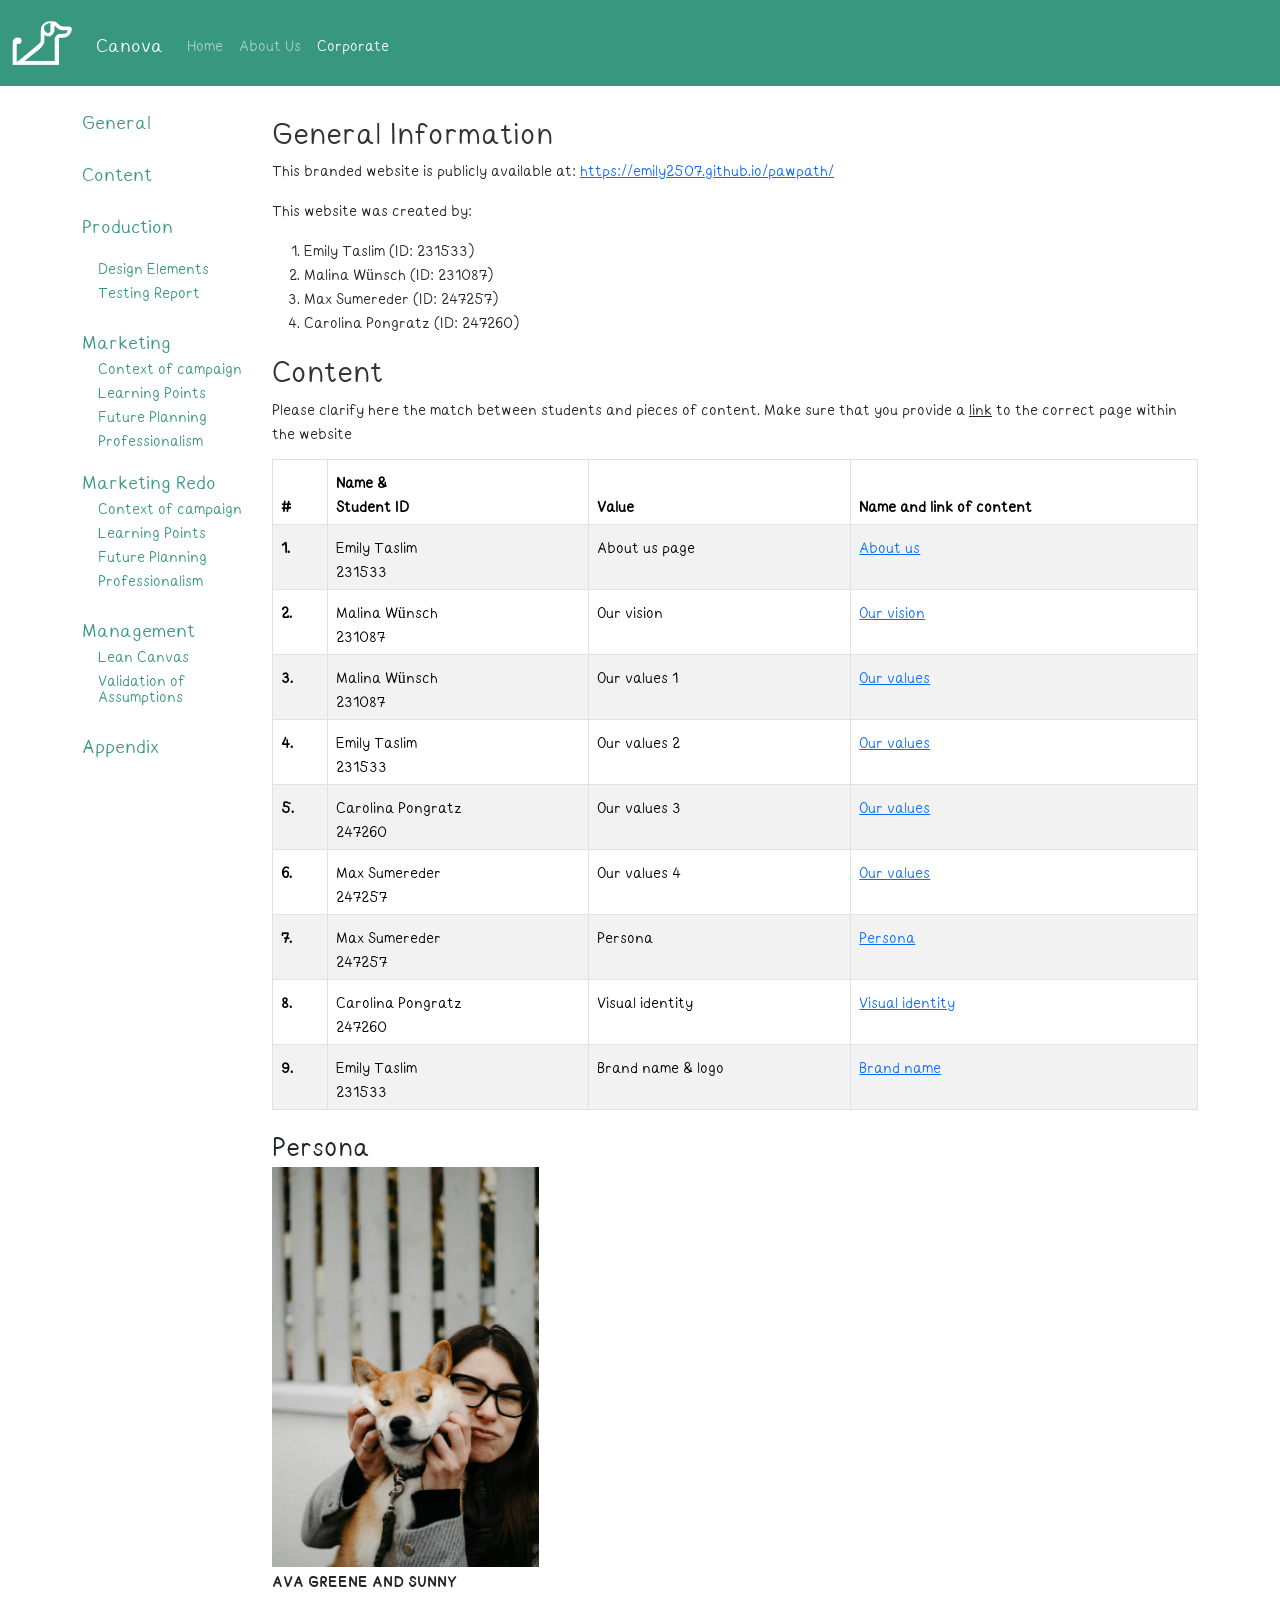
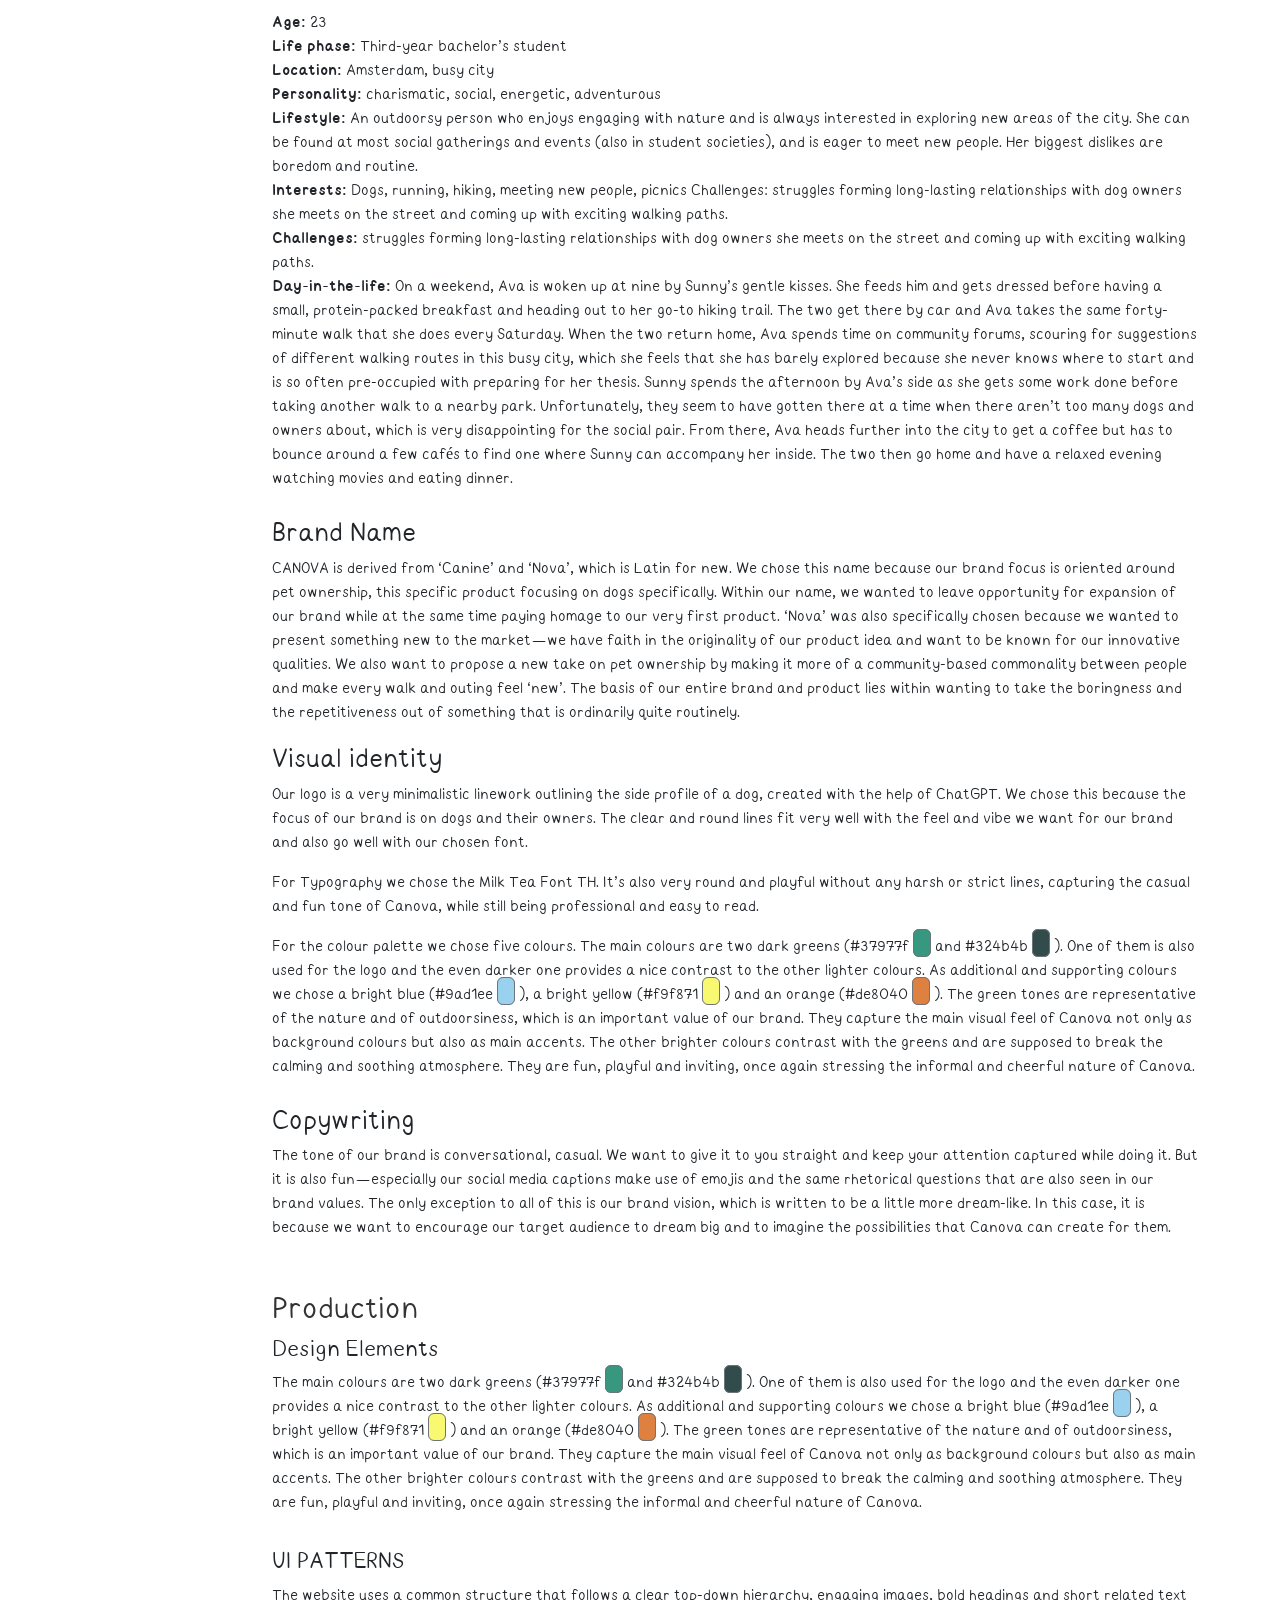
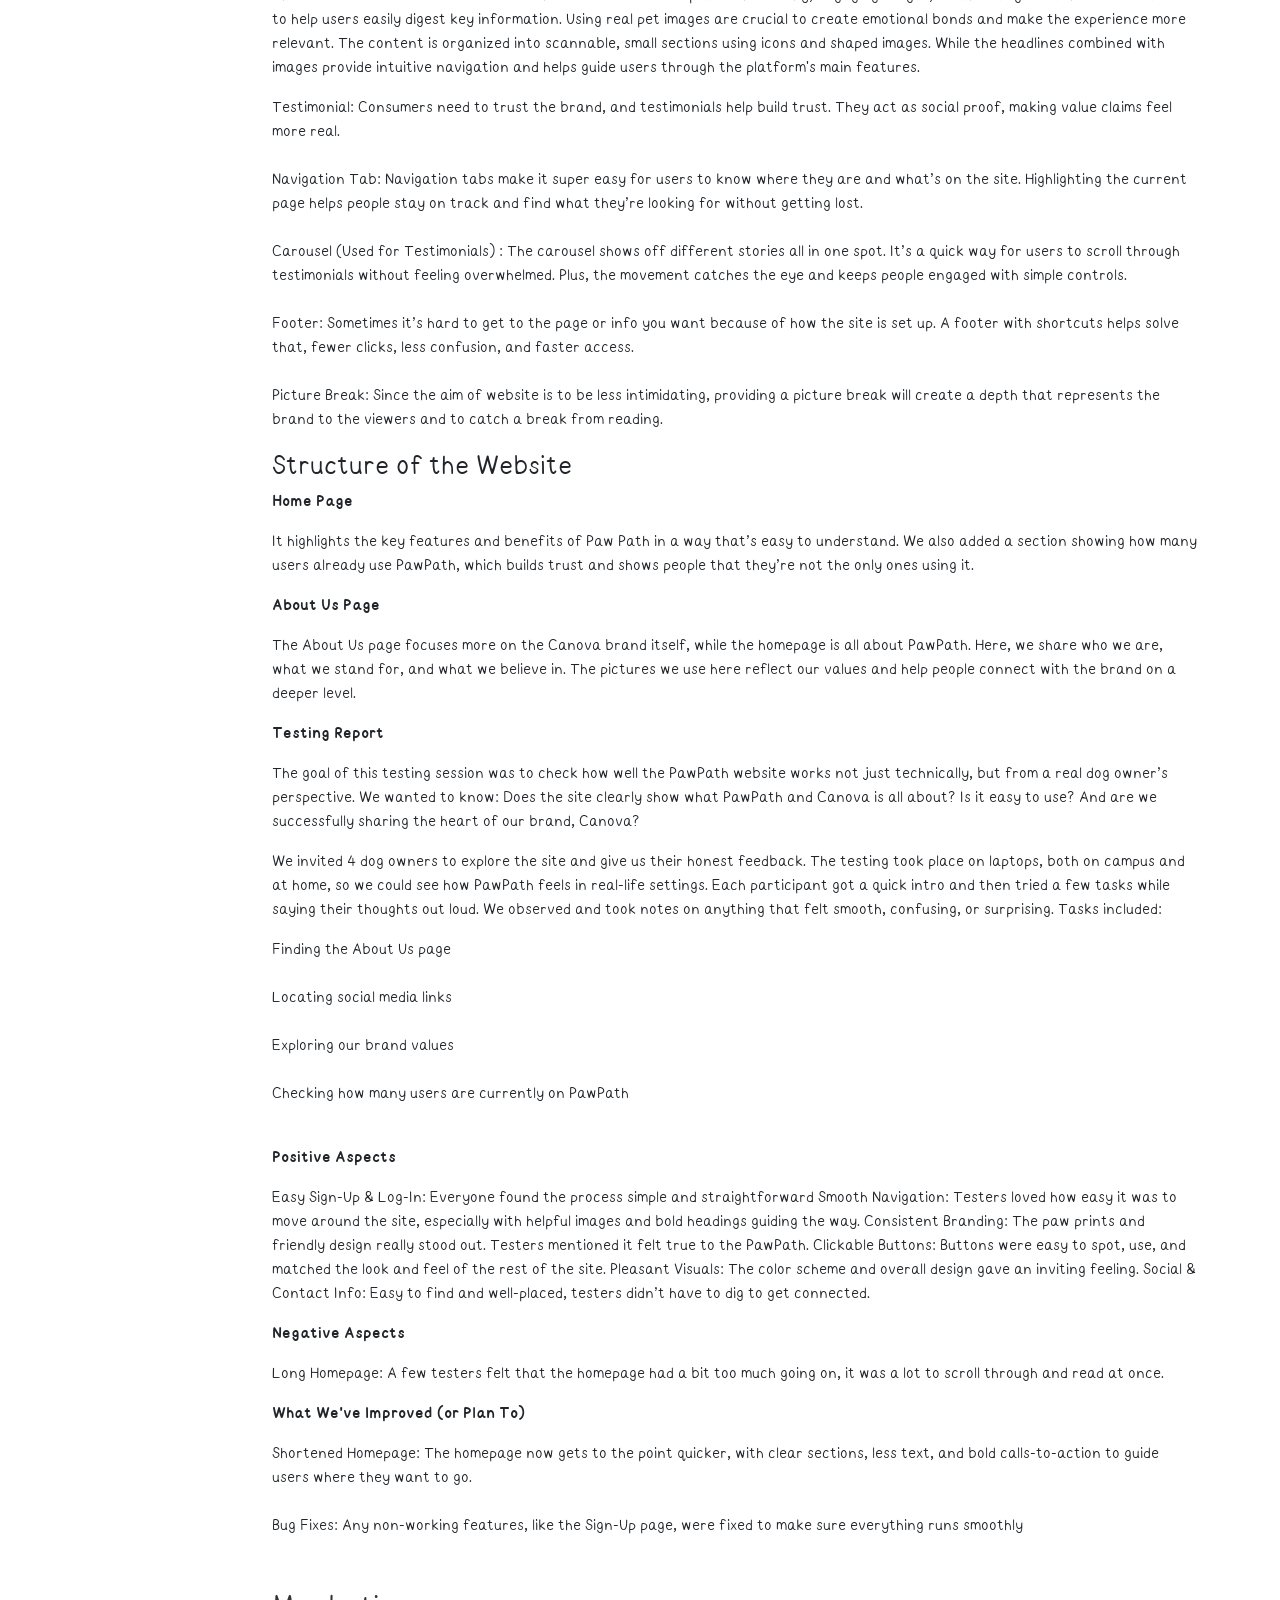
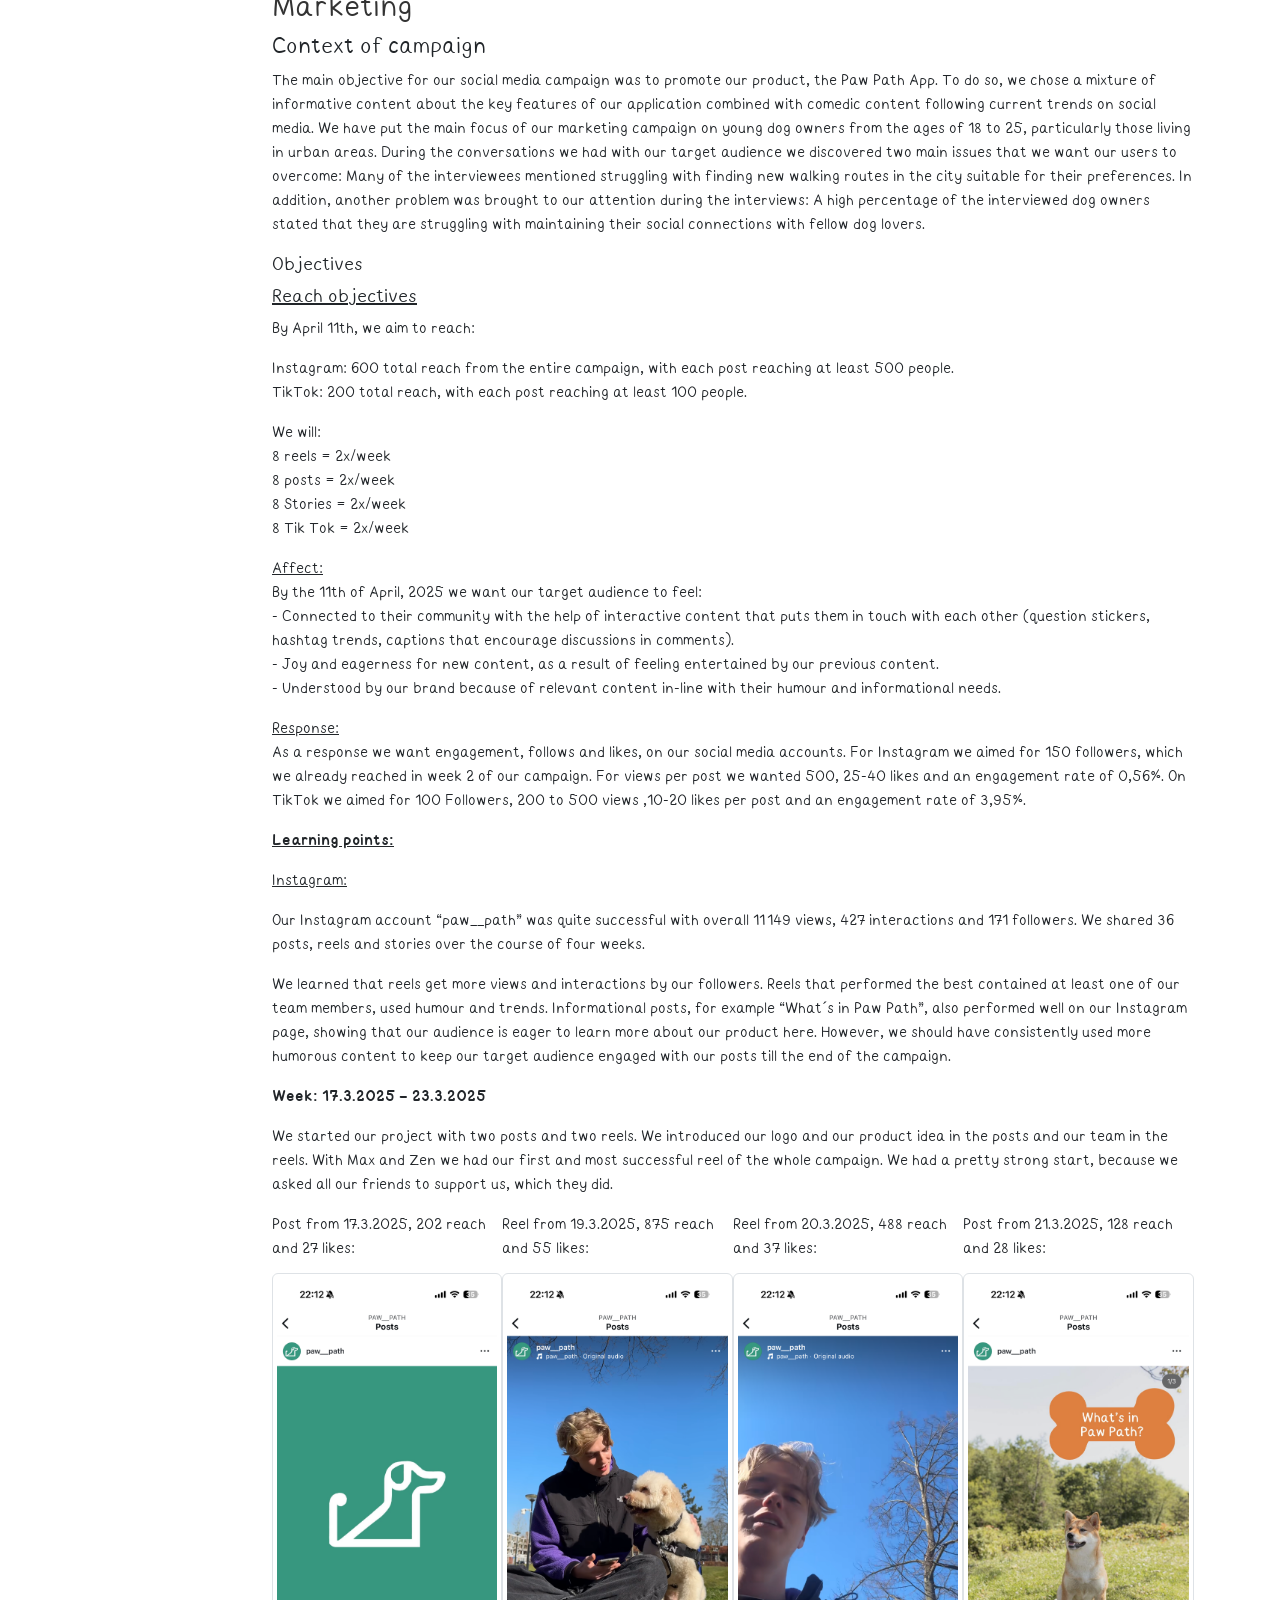
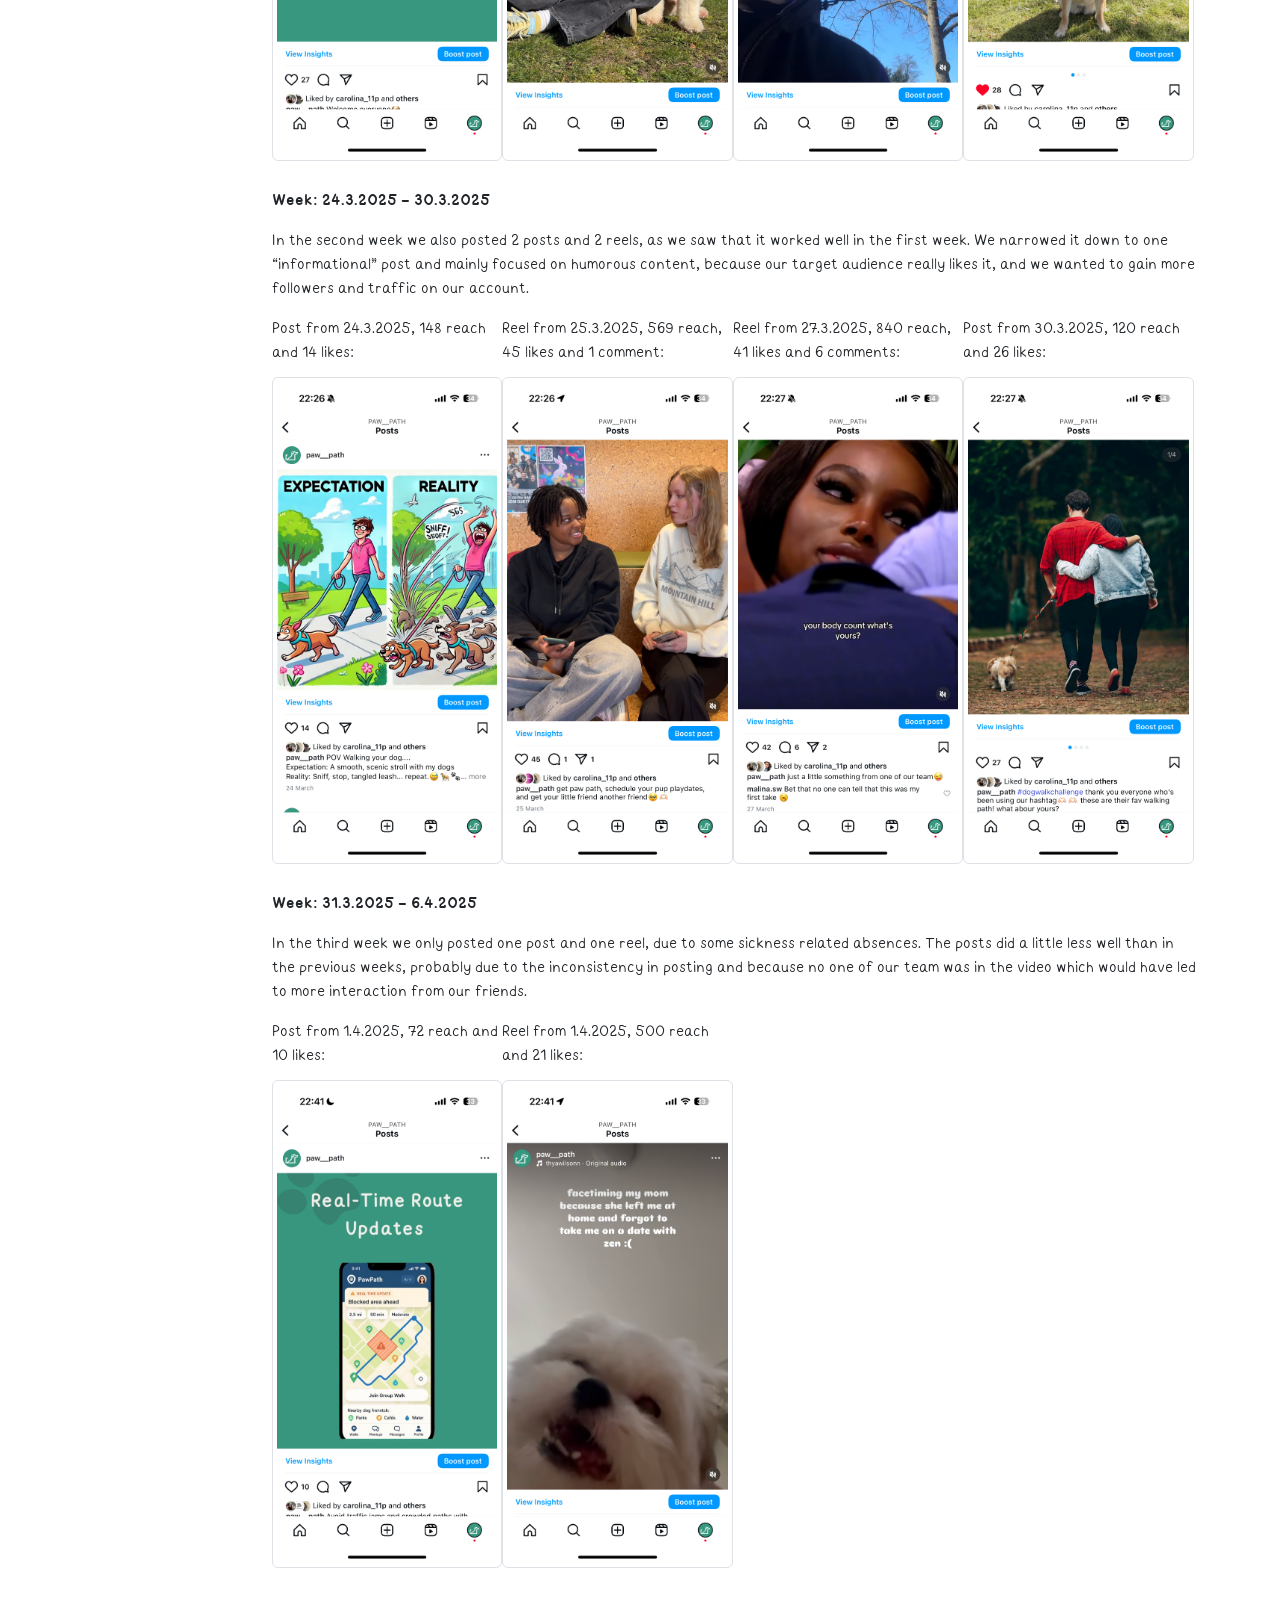
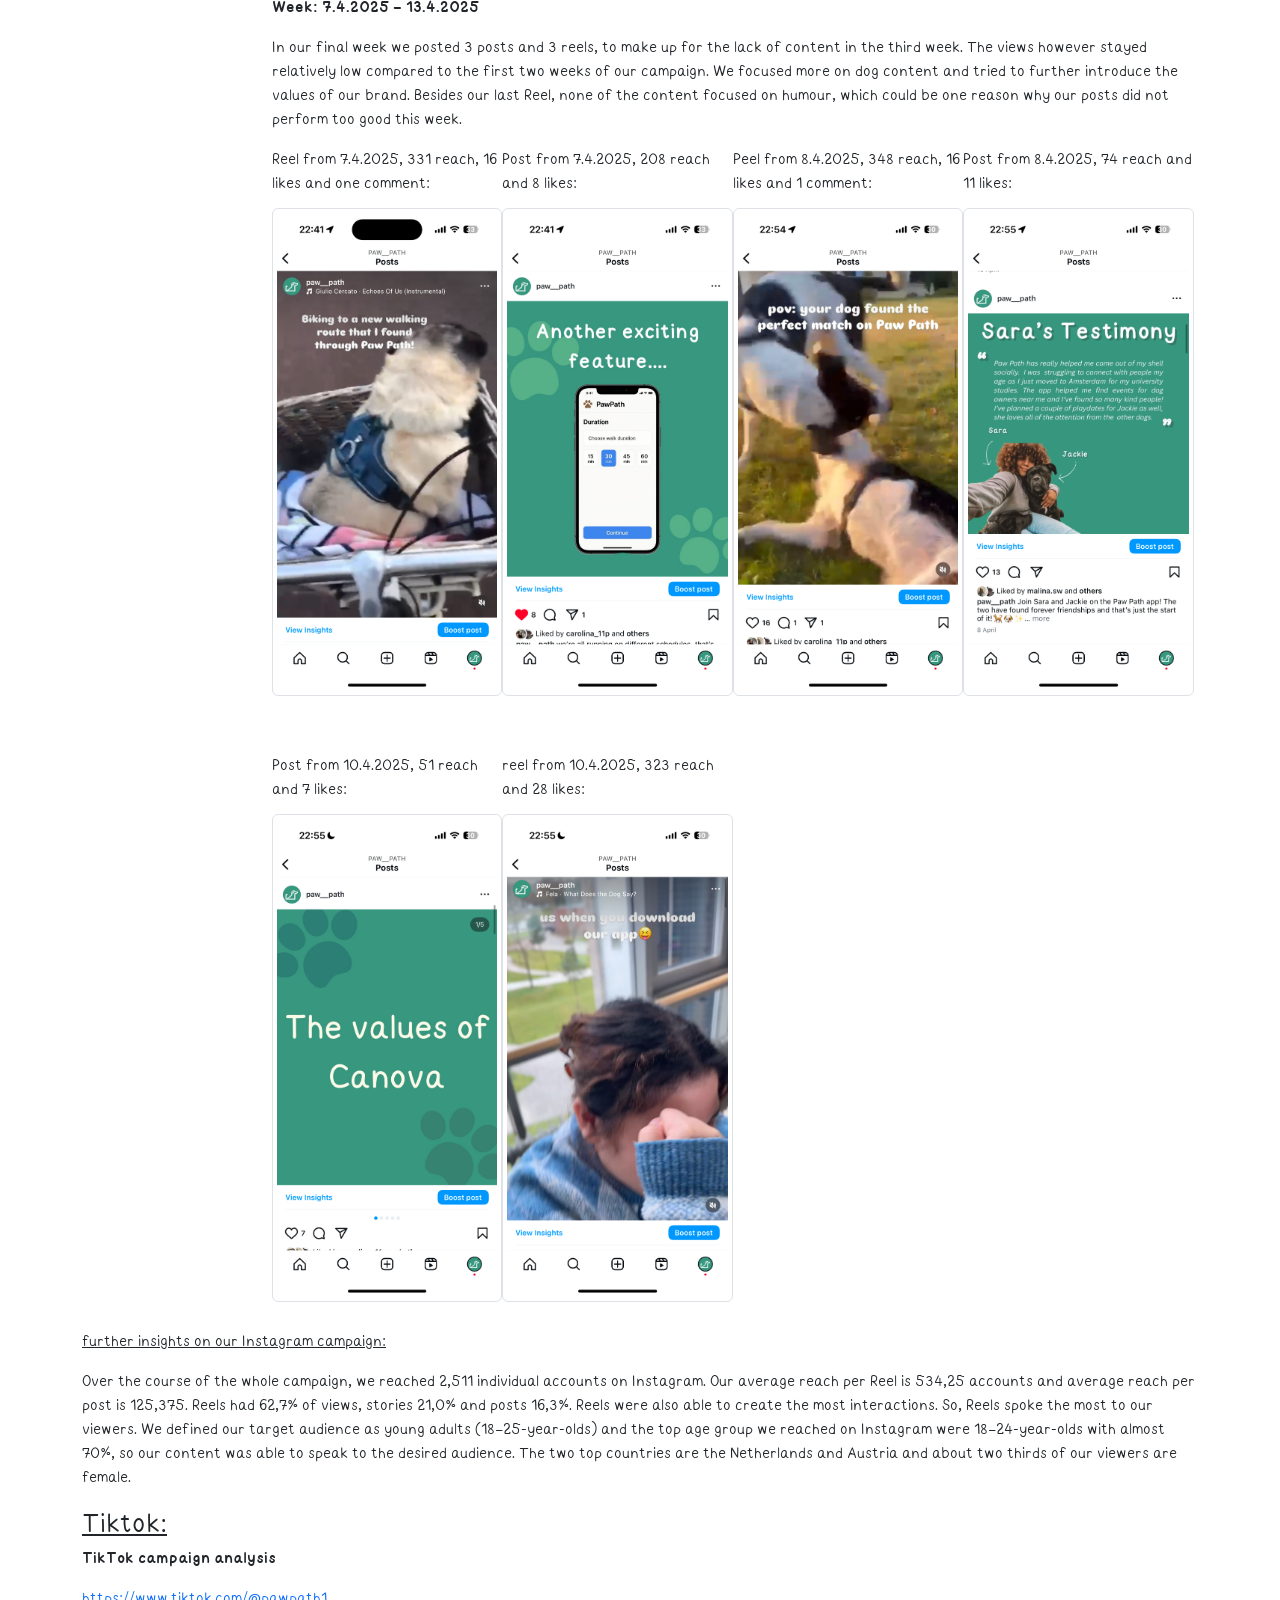
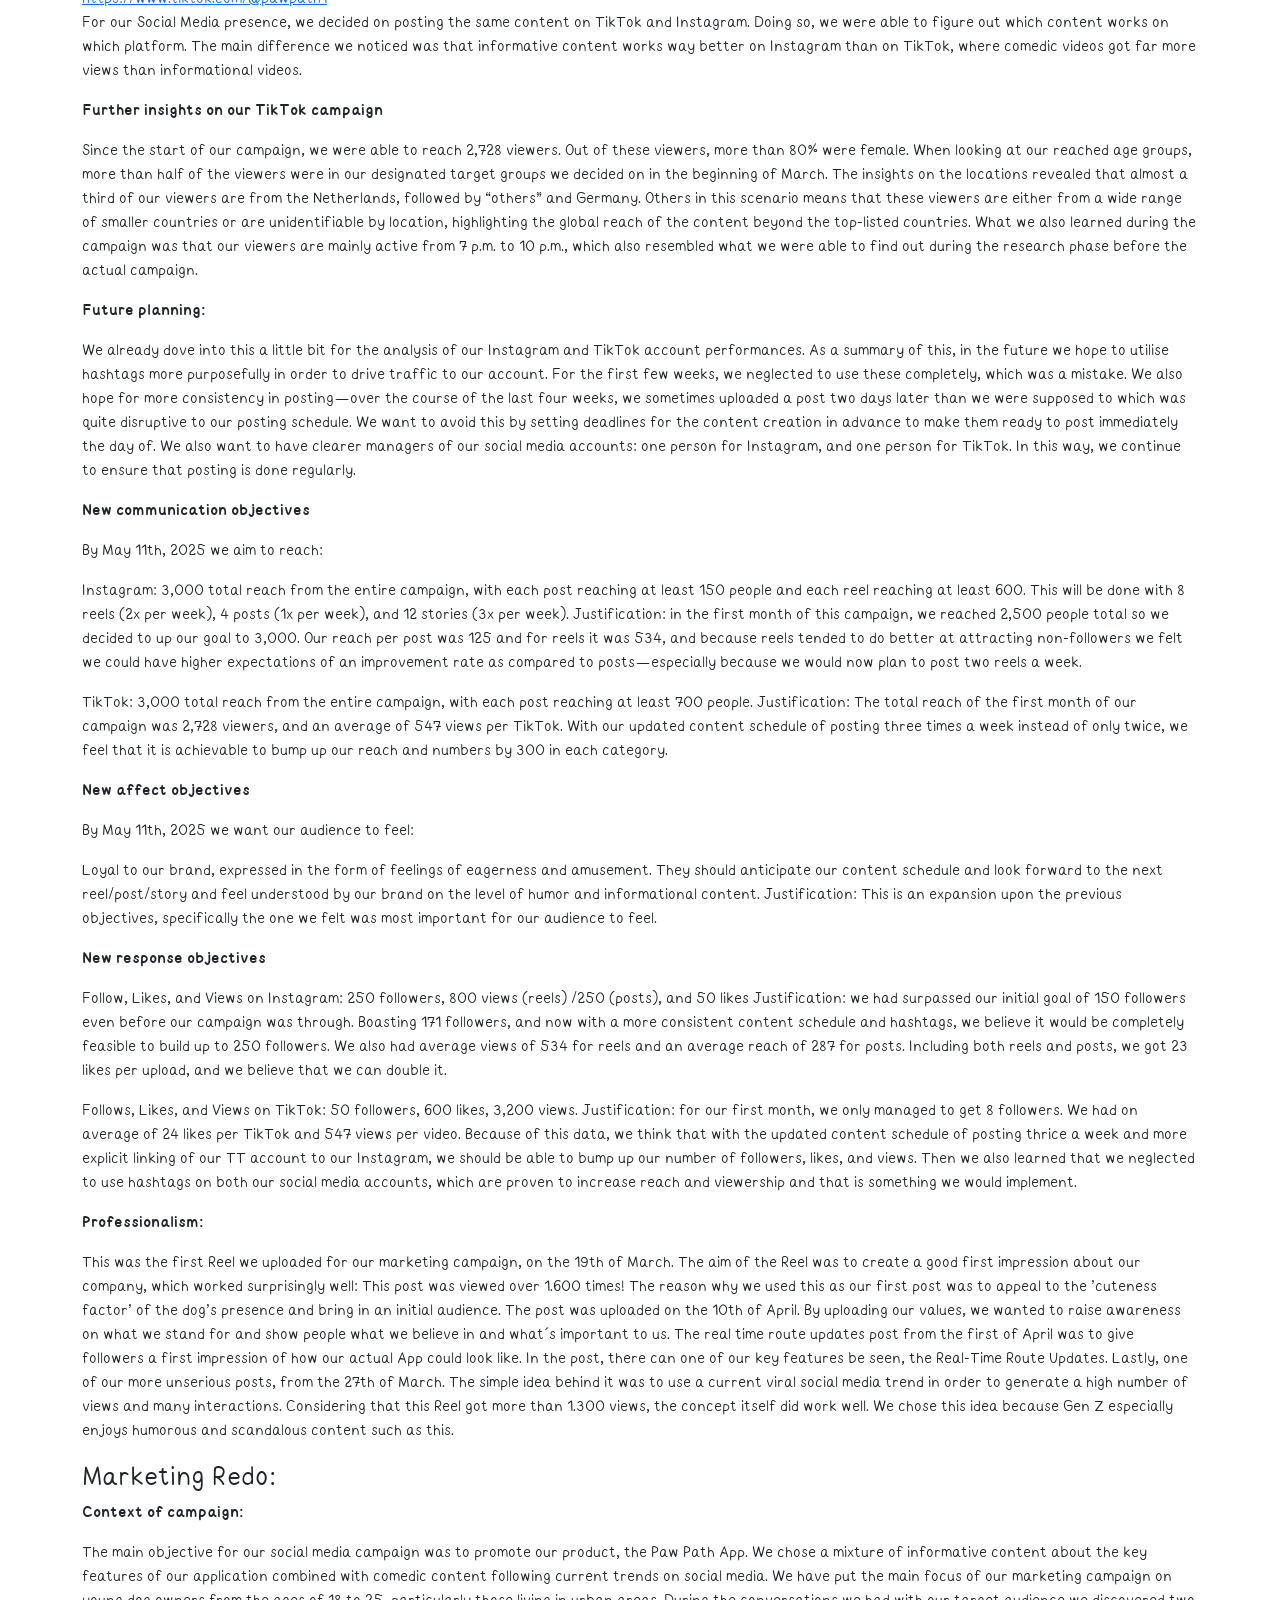
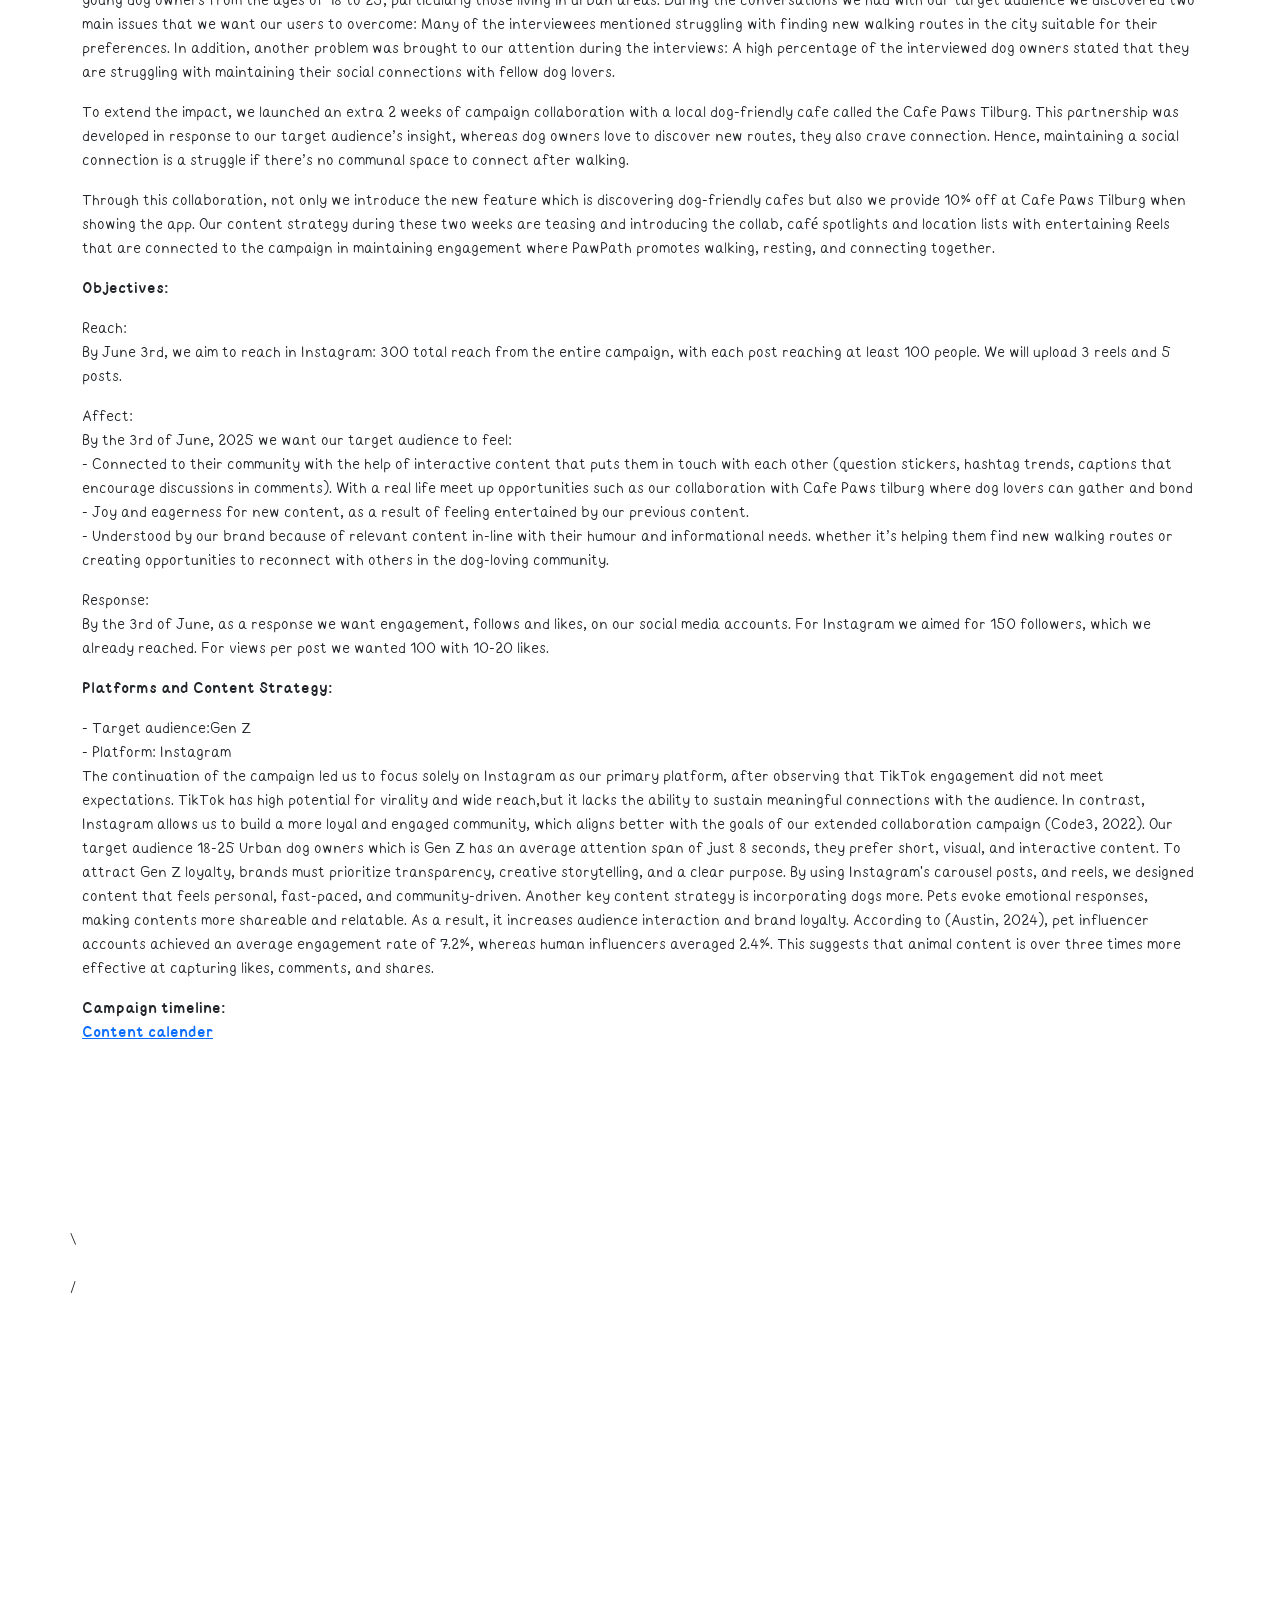
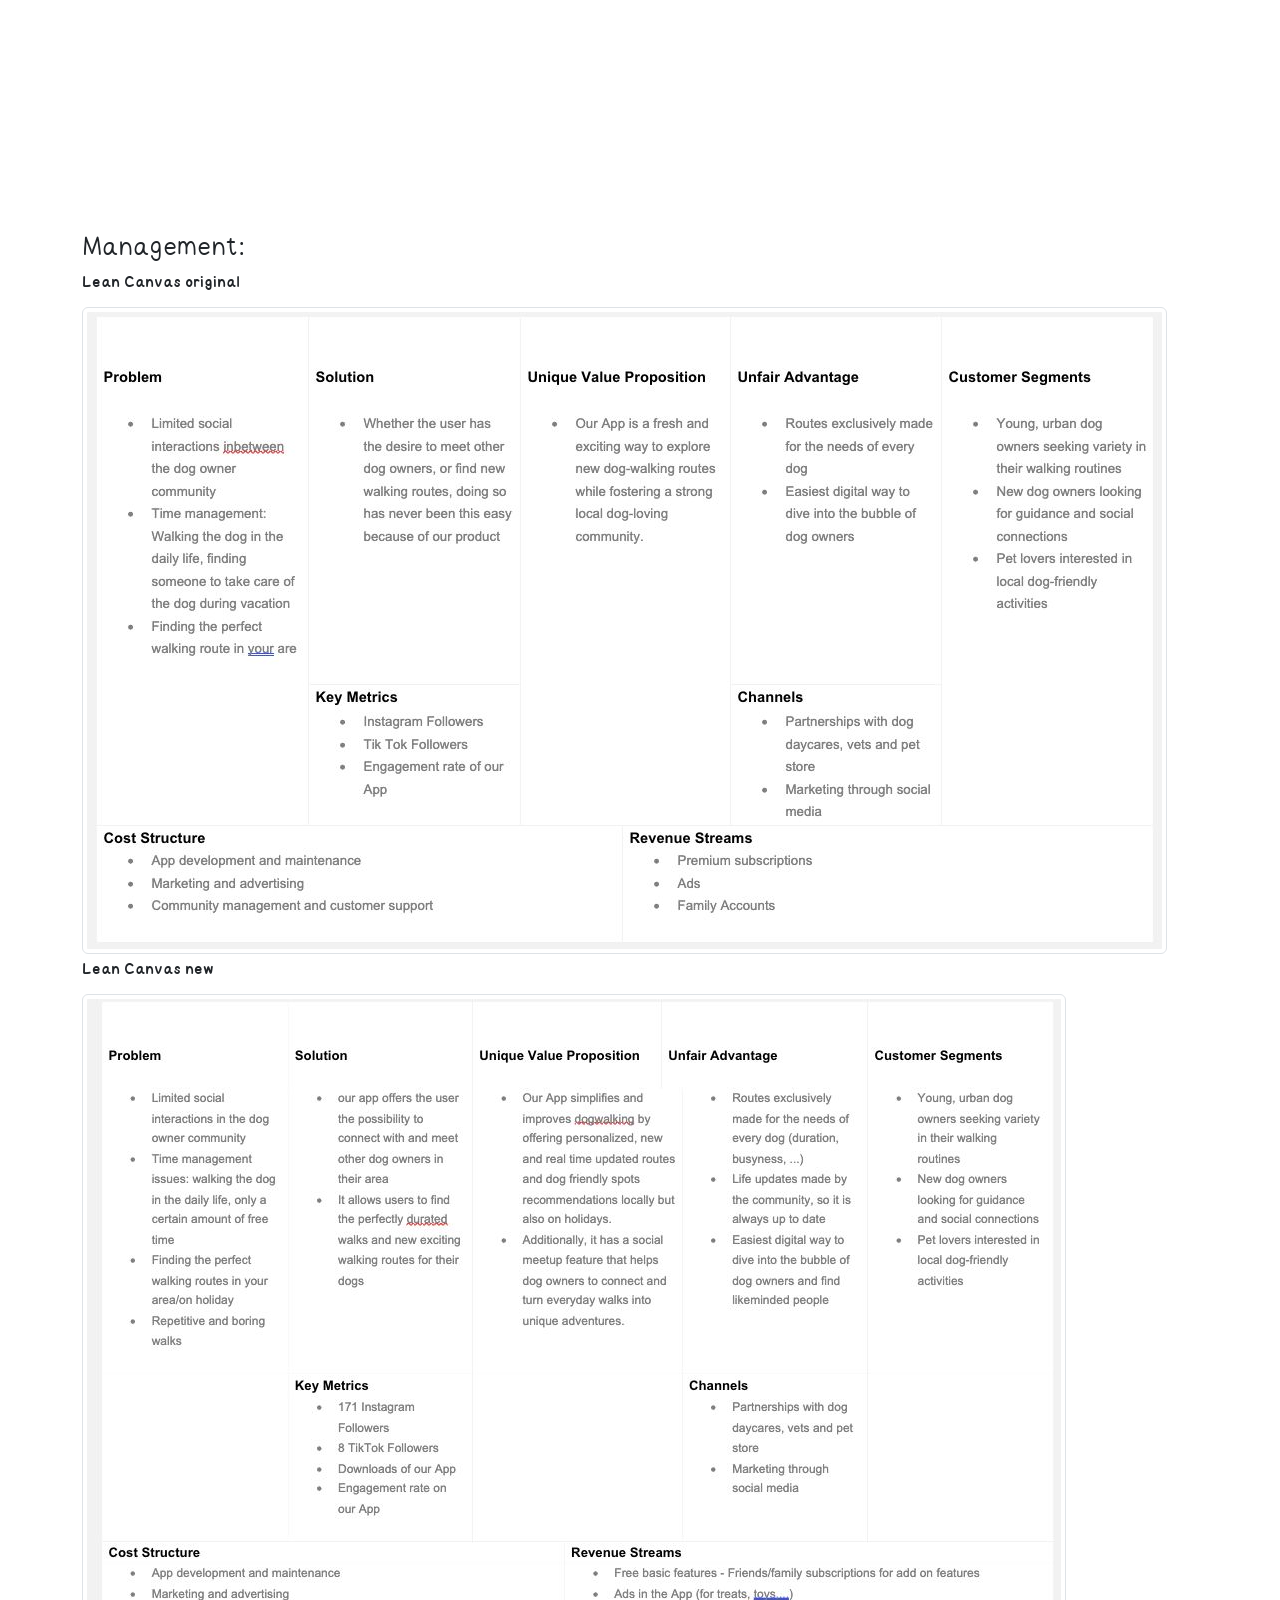
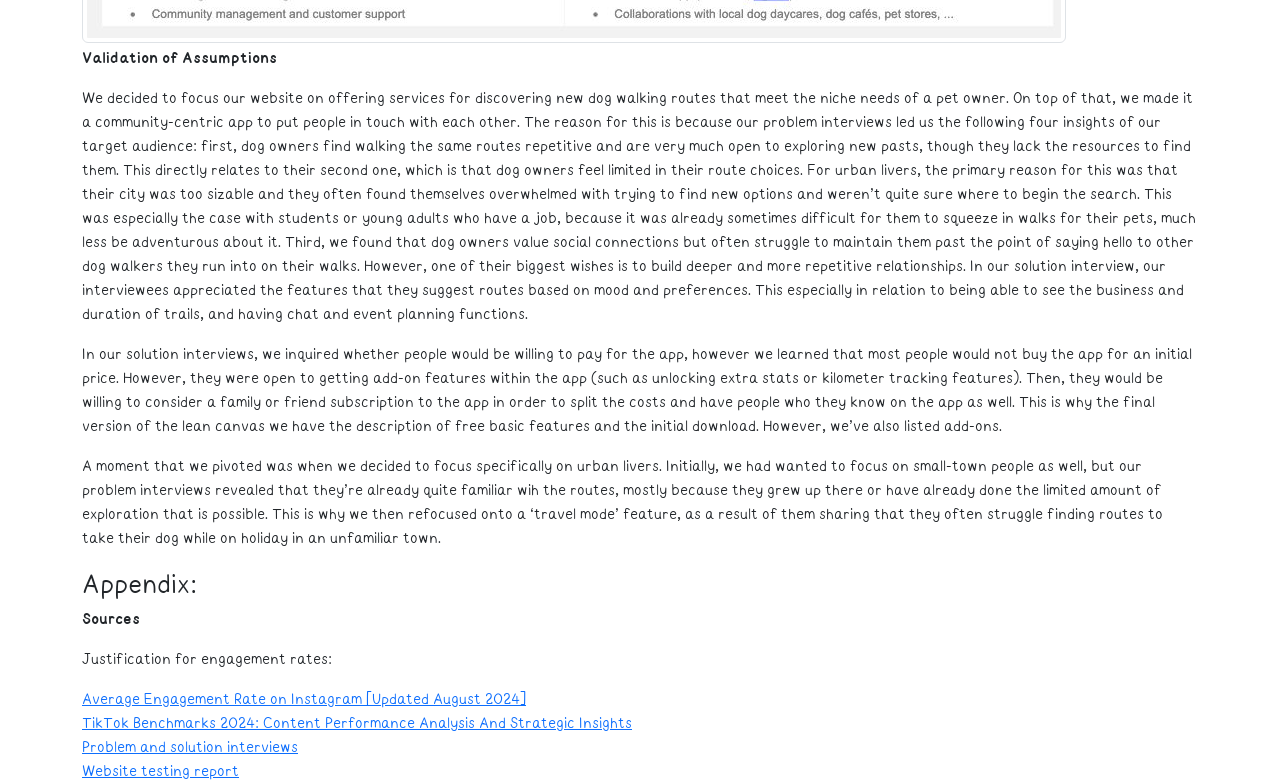
==== corporate.html @ 1261a879 "Redo Changes" ====
<!doctype html>
<html lang="en">
  <head>
    <meta charset="utf-8">
    <meta name="viewport" content="width=device-width, initial-scale=1">
    <title>PawPath</title>
    <link href="https://cdn.jsdelivr.net/npm/bootstrap@5.3.5/dist/css/bootstrap.min.css" rel="stylesheet" integrity="sha384-SgOJa3DmI69IUzQ2PVdRZhwQ+dy64/BUtbMJw1MZ8t5HZApcHrRKUc4W0kG879m7" crossorigin="anonymous">
    <script src="https://cdn.jsdelivr.net/npm/bootstrap@5.3.5/dist/js/bootstrap.bundle.min.js" integrity="sha384-k6d4wzSIapyDyv1kpU366/PK5hCdSbCRGRCMv+eplOQJWyd1fbcAu9OCUj5zNLiq" crossorigin="anonymous"></script>
    <script src="https://code.jquery.com/jquery-3.7.1.js" integrity="sha256-eKhayi8LEQwp4NKxN+CfCh+3qOVUtJn3QNZ0TciWLP4=" crossorigin="anonymous"></script>
    <script src="counter.js" defer></script> <!-- add the javascript after html has loaded -->
    <link rel="stylesheet" href="css/styles.css">
  </head>

  <body>

<!--Nav Bar-->
<nav class="navbar navbar-dark navbar-expand-lg navbar-custom">
  <div class="container-fluid">
    <a class="navbar-brand" href="index.html">
      <img src="images/logo.png" alt="Logo" width="60" height="60" class="d-inline-block align-top me-2">
    </a>
    <a class="navbar-brand headings">Canova</a>
    <button class="navbar-toggler" type="button" data-bs-toggle="collapse" data-bs-target="#navbarNav" aria-controls="navbarNav" aria-expanded="false" aria-label="Toggle navigation">
      <span class="navbar-toggler-icon"></span>
    </button>
    <div class="collapse navbar-collapse" id="navbarNav">
      <ul class="navbar-nav">
        <li class="nav-item">
          <a class="nav-link" aria-current="page" href="index.html">Home</a>
        </li>
        <li class="nav-item">
          <a class="nav-link" href="about.html">About Us</a>
        </li>
        <li class="nav-item">
          <a class="nav-link active" href="#general">Corporate</a>
        </li>
      </ul>
    </div>
  </div>
</nav>
<!--End Nav Bar-->

    <main class="container-fluid container-xl">
      <div class="row">

        <!-- Sidbar -->
        <div class="col-sm-4 col-md-3 col-lg-2 py-4" style="color: #37977f;">
          <nav id="navbar-corporate" class="nav sticky-sm-top flex-row flex-sm-column lh-1 justify-content-sm-between">
            <a class="nav-link p-0 mb-sm-3 fs-5 me-2 me-sm-0 text-decoration-none" href="#general">General</a><br>
            <a class="nav-link p-0 mb-sm-3 fs-5 me-2 me-sm-0 text-decoration-none" href="#content">Content</a><br>
            <a class="nav-link p-0 mb-sm-2 fs-5 me-2 me-sm-0 text-decoration-none" href="#production">Production</a> <br> 
            <nav class="nav d-none d-sm-flex flex-column mb-2">
              <a class="nav-link ms-3 p-0 mb-2" href="#production-1">Design Elements</a>
              <a class="nav-link ms-3 p-0 mb-2" href="#production-3">Testing Report</a>
              <br>
            </nav>
            <a class="nav-link p-0 mb-sm-2 fs-5 me-2 me-sm-0 text-decoration-none" href="#marketing">Marketing</a>
            <nav class="nav d-none d-sm-flex flex-column mb-2">
              <a class="nav-link ms-3 p-0 mb-2" href="#marketing-1">Context of campaign</a>
              <a class="nav-link ms-3 p-0 mb-2" href="#marketing-2">Learning Points</a>
              <a class="nav-link ms-3 p-0 mb-2" href="#marketing-3">Future Planning</a>
              <a class="nav-link ms-3 p-0 mb-2" href="#marketing-4">Professionalism</a>
              <br>

              <a class="nav-link p-0 mb-sm-2 fs-5 me-2 me-sm-0 text-decoration-none" href="#marketingredo">Marketing Redo</a>
              <nav class="nav d-none d-sm-flex flex-column mb-2">
                <a class="nav-link ms-3 p-0 mb-2" href="#marketing-1.2">Context of campaign</a>
                <a class="nav-link ms-3 p-0 mb-2" href="#marketing-2.2">Learning Points</a>
                <a class="nav-link ms-3 p-0 mb-2" href="#marketing-3.2">Future Planning</a>
                <a class="nav-link ms-3 p-0 mb-2" href="#marketing-4.2">Professionalism</a>

                <br>
            </nav>
            <a class="nav-link p-0 mb-sm-2 fs-5 me-2 me-sm-0 text-decoration-none" href="#management">Management</a>
            <nav class="nav d-none d-sm-flex flex-column mb-2">
              <a class="nav-link ms-3 p-0 mb-2" href="#management-1">Lean Canvas</a>
              <a class="nav-link ms-3 p-0 mb-2" href="#management-2">Validation of Assumptions</a>
              <br>
            </nav>
            <a class="nav-link p-0 mb-sm-2 fs-5 me-2 me-sm-0 text-decoration-none" href="#appendix">Appendix</a>
            <br>
          </nav>    
        </div>
        <!-- End of Sidbar -->


        <!-- Start General -->
        <div class="col-sm-8 col-md-9 col-lg-10 py-sm-4">

          <h2 id="general">General Information</h2>
          <p>
            This branded website is publicly available at:
            <a href="https://emily2507.github.io/pawpath/">https://emily2507.github.io/pawpath/</a>
            
          </p>
    
          <p>
            This website was created by:
          </p>
          <ol>
            <li>Emily Taslim (ID: 231533)</li>
            <li>Malina Wünsch (ID: 231087)</li>
            <li>Max Sumereder (ID: 247257)</li>
            <li>Carolina Pongratz (ID: 247260)</li>
          </ol>
          <!-- End General -->

          <!-- Start Content -->

          <h2 id="content">Content</h2>
          <p>Please clarify here the match between students and pieces of content. Make sure that you provide a <u>link</u> to the correct page within the website</p>
          <table class="table table-bordered table-striped">
            <thead>
              <tr class="bg-white">
                <th scope="col">#</th>
                <th scope="col">Name & <br> Student ID</th>
                <th scope="col">Value</th>
                <th scope="col">Name and link of content</th>
              </tr>
            </thead>
            <tbody>
              <tr>
                <th scope="row">1.</th>
                <td>Emily Taslim <br> 231533</td>
                <td>About us page</td>
                <td>
                  <a href="about.html">About us</a>
                </td>
              </tr>
              <tr>
                <th scope="row">2.</th>
                <td>Malina Wünsch <br> 231087</td>
                <td>Our vision</td>
                <td>
                  <a href="about.html#vision"> Our vision</a>
                </td>
              </tr>
              <tr>
                <th scope="row">3.</th>
                <td>Malina Wünsch <br> 231087</td>
                <td>Our values 1</td>
                <td>
                  <a href="about.html#values">Our values</a>
                </td>
              </tr>
              <tr>
                <th scope="row">4.</th>
                <td>Emily Taslim <br> 231533</td>
                <td>Our values 2</td>
                <td>
                  <a href="about.html#values">Our values</a>
                </td>
              </tr>
              <tr>
                <th scope="row">5.</th>
                <td>Carolina Pongratz <br> 247260</td>
                <td>Our values 3</td>
                <td>
                  <a href="about.html#values">Our values</a>
                </td>
              </tr>
              <tr>
                <th scope="row">6.</th>
                <td>Max Sumereder <br> 247257</td>
                <td>Our values 4</td>
                <td>
                  <a href="about.html#values">Our values</a>
                </td>
              </tr>
              <tr>
                <th scope="row">7.</th>
                <td>Max Sumereder <br> 247257</td>
                <td>Persona</td>
                <td>
                  <a href="#persona">Persona</a>
                </td>
              </tr>
              <tr>
                <th scope="row">8.</th>
                <td>Carolina Pongratz <br> 247260</td>
                <td>Visual identity</td>
                <td>
                  <a href="#visualid">Visual identity</a>
                </td>
              </tr>
              <tr>
                <th scope="row">9.</th>
                <td>Emily Taslim <br> 231533</td>
                <td>Brand name & logo</td>
                <td>
                  <a href="#brand">Brand name</a>
                </td>
              </tr>

            </tbody>
          </table>

          <h3 id="persona">Persona</h3>
          <img src="images/persona.jpg" height="400vh" alt="persona">


          <p style="font-family: milkteafontbold;">AVA GREENE AND SUNNY </p>
          <p style="display: inline; font-family: milkteafontbold;"> Age:</p> <p style="display: inline;">23</p> <br>
          <p style="display: inline; font-family: milkteafontbold;"> Life phase:</p> <p style="display: inline;">Third-year bachelor’s student </p> <br>
          <p style="display: inline; font-family: milkteafontbold;"> Location:</p> <p style="display: inline;">Amsterdam, busy city </p> <br>
          <p style="display: inline; font-family: milkteafontbold;"> Personality:</p> <p style="display: inline;">charismatic, social, energetic, adventurous  </p> <br>
          <p style="display: inline; font-family: milkteafontbold;"> Lifestyle:</p> <p style="display: inline;">An outdoorsy person who enjoys engaging with nature and is always interested in exploring new areas of the city. She can be found at most social gatherings and events (also in student societies), and is eager to meet new people. Her biggest dislikes are boredom and routine. </p> <br>
          <p style="display: inline; font-family: milkteafontbold;"> Interests:</p> <p style="display: inline;">Dogs, running, hiking, meeting new people, picnics 
            Challenges: struggles forming long-lasting relationships with dog owners she meets on the street and coming up with exciting walking paths. </p> <br>
          <p style="display: inline; font-family: milkteafontbold;"> Challenges:</p> <p style="display: inline;">struggles forming long-lasting relationships with dog owners she meets on the street and coming up with exciting walking paths. </p> <br>
          <p style="display: inline; font-family: milkteafontbold;"> Day-in-the-life:</p> <p style="display: inline;">On a weekend, Ava is woken up at nine by Sunny’s gentle kisses. She feeds him and gets dressed before having a small, protein-packed breakfast and heading out to her go-to hiking trail. The two get there by car and Ava takes the same forty-minute walk that she does every Saturday. When the two return home, Ava spends time on community forums, scouring for suggestions of different walking routes in this busy city, which she feels that she has barely explored because she never knows where to start and is so often pre-occupied with preparing for her thesis. Sunny spends the afternoon by Ava’s side as she gets some work done before taking another walk to a nearby park. Unfortunately, they seem to have gotten there at a time when there aren’t too many dogs and owners about, which is very disappointing for the social pair. From there, Ava heads further into the city to get a coffee but has to bounce around a few cafés to find one where Sunny can accompany her inside. The two then go home and have a relaxed evening watching movies and eating dinner. </p> <br>
          
          <br>

          <h3 id="brand">Brand Name</h3>
          <p>CANOVA is derived from ‘Canine’ and ‘Nova’, which is Latin for new. We chose this name because our brand focus is oriented around pet ownership, this specific product focusing on dogs specifically. Within our name, we wanted to leave opportunity for expansion of our brand while at the same time paying homage to our very first product. ‘Nova’ was also specifically chosen because we wanted to present something new to the market—we have faith in the originality of our product idea and want to be known for our innovative qualities. We also want to propose a new take on pet ownership by making it more of a community-based commonality between people and make every walk and outing feel ‘new’. The basis of our entire brand and product lies within wanting to take the boringness and the repetitiveness out of something that is ordinarily quite routinely.  </p>


          <h3 id="visualid">Visual identity</h3>
          <p>Our logo is a very minimalistic linework outlining the side profile of a dog, created with the help of ChatGPT. We chose this because the focus of our brand is on dogs and their owners. The clear and round lines fit very well with the feel and vibe we want for our brand and also go well with our chosen font. 
          <p>For Typography we chose the Milk Tea Font TH. It’s also very round and playful without any harsh or strict lines, capturing the casual and fun tone of Canova, while still being professional and easy to read. </p>
          <p style="display: inline;">
            For the colour palette we chose five colours. The main colours are two dark greens (#37977f                  
            <span class="border border-secondary rounded px-2 me-1" style="background-color: #37977f;"></span>
            and #324b4b
            <span class="border border-secondary rounded px-2 me-1" style="background-color: #324b4b;"></span>
            ). One of them is also used for the logo and the even darker one provides a nice contrast to the other lighter colours. As additional and supporting colours we chose a bright blue (#9ad1ee
            <span class="border border-secondary rounded px-2 me-1" style="background-color: #9ad1ee;"></span>  
            ), a bright yellow (#f9f871
            <span class="border border-secondary rounded px-2 me-1" style="background-color: #f9f871;"></span>
            ) and an orange (#de8040
            <span class="border border-secondary rounded px-2 me-1" style="background-color: #de8040;"></span>
            ). The green tones are representative of the nature and of outdoorsiness, which is an important value of our brand. They capture the main visual feel of Canova not only as background colours but also as main accents. The other brighter colours contrast with the greens and are supposed to break the calming and soothing atmosphere. They are fun, playful and inviting, once again stressing the informal and cheerful nature of Canova. 
          </p>

            <br>
            <br>
          
          <h3>Copywriting</h3>
          <p>The tone of our brand is conversational, casual. We want to give it to you straight and keep your attention captured while doing it. But it is also fun—especially our social media captions make use of emojis and the same rhetorical questions that are also seen in our brand values. The only exception to all of this is our brand vision, which is written to be a little more dream-like. In this case, it is because we want to encourage our target audience to dream big and to imagine the possibilities that Canova can create for them. </p>
          
          <!-- End Content, start Production -->
          
          <h2 id="production" class="mt-5">Production</h2>
          <h4 id="production-1" class="mt-2">Design Elements</h4>
          <p style="display: inline;">
            The main colours are two dark greens (#37977f                  
            <span class="border border-secondary rounded px-2 me-1" style="background-color: #37977f;"></span>
            and #324b4b
            <span class="border border-secondary rounded px-2 me-1" style="background-color: #324b4b;"></span>
            ). One of them is also used for the logo and the even darker one provides a nice contrast to the other lighter colours. As additional and supporting colours we chose a bright blue (#9ad1ee
            <span class="border border-secondary rounded px-2 me-1" style="background-color: #9ad1ee;"></span>  
            ), a bright yellow (#f9f871
            <span class="border border-secondary rounded px-2 me-1" style="background-color: #f9f871;"></span>
            ) and an orange (#de8040
            <span class="border border-secondary rounded px-2 me-1" style="background-color: #de8040;"></span>
            ). The green tones are representative of the nature and of outdoorsiness, which is an important value of our brand. They capture the main visual feel of Canova not only as background colours but also as main accents. The other brighter colours contrast with the greens and are supposed to break the calming and soothing atmosphere. They are fun, playful and inviting, once again stressing the informal and cheerful nature of Canova. 
          </p>
          <br>
          <br>

          <h4 id="production-1" class="mt-2">UI PATTERNS </h4>
          <p>
            The website uses a common structure that follows a clear top-down hierarchy, engaging images, bold headings and short related text to help users easily digest key information. Using real pet images are crucial to create emotional bonds and make the experience more relevant. The content is organized into scannable, small sections using icons and shaped images. While the headlines combined with images provide intuitive navigation and helps guide users through the platform's main features. 
          </p>

          <p>
            Testimonial: Consumers need to trust the brand, and testimonials help build trust.  They act as social proof, making value claims feel more real. 
            <br><br>
            Navigation Tab: Navigation tabs make it super easy for users to know where they are and what’s on the site. Highlighting the current page helps people stay on track and find what they’re looking for without getting lost. 
            <br><br>
            Carousel (Used for Testimonials) : The carousel shows off different stories all in one spot. It’s a quick way for users to scroll through testimonials without feeling overwhelmed. Plus, the movement catches the eye and keeps people engaged with simple controls. 
            <br> <br>
            Footer: Sometimes it’s hard to get to the page or info you want because of how the site is set up. A footer with shortcuts helps solve that, fewer clicks, less confusion, and faster access. 
            <br> <br>
            Picture Break: Since the aim of website is to be less intimidating, providing a picture break will create a depth that represents the brand to the viewers and to catch a break from reading.            
          </p>

          <h3 id="production-1" class="mt-2">Structure of the Website</h3>
          <p style="font-family: milkteafontbold;">
            Home Page
          </p>
          <p>
            It highlights the key features and benefits of Paw Path in a way that’s easy to understand. We also added a section showing how many users already use PawPath, which builds trust and shows people that they’re not the only ones using it. 
          </p>

          <p style="font-family: milkteafontbold;">
            About Us Page           
          </p>
          <p>
            The About Us page focuses more on the Canova brand itself, while the homepage is all about PawPath. Here, we share who we are, what we stand for, and what we believe in. The pictures we use here reflect our values and help people connect with the brand on a deeper level.           
          </p>

          <p style="font-family: milkteafontbold;">
            Testing Report 
          </p>
          <p>
            The goal of this testing session was to check how well the PawPath website works not just technically, but from a real dog owner’s perspective. We wanted to know: Does the site clearly show what PawPath  and Canova is all about? Is it easy to use? And are we successfully sharing the heart of our brand, Canova?            
          </p>
          <p>
            We invited 4  dog owners to explore the site and give us their honest feedback. The testing took place on laptops, both on campus and at home, so we could see how PawPath feels in real-life settings. Each participant got a quick intro and then tried a few tasks while saying their thoughts out loud. We observed and took notes on anything that felt smooth, confusing, or surprising. Tasks included:           
          </p>
          <p>
            Finding the About Us page  <br><br>
            Locating social media links  <br><br>
            Exploring our brand values <br><br>
            Checking how many users are currently on PawPath   <br><br>      
           </p>
          
          <p style="font-family: milkteafontbold;">
              Positive Aspects 
          </p>
          <p>
            Easy Sign-Up & Log-In: Everyone found the process simple and straightforward 
            Smooth Navigation: Testers loved how easy it was to move around the site, especially with helpful images and bold headings guiding the way. 
            Consistent Branding: The paw prints and friendly design really stood out. Testers mentioned it felt true to the PawPath. 
            Clickable Buttons: Buttons were easy to spot, use, and matched the look and feel of the rest of the site. 
            Pleasant Visuals: The color scheme and overall design gave an inviting feeling. 
            Social & Contact Info: Easy to find and well-placed, testers didn’t have to dig to get connected.           </p>
          
          <p style="font-family: milkteafontbold;">
              Negative Aspects 
          </p>
          <p>
            Long Homepage: A few testers felt that the homepage had a bit too much going on, it was a lot to scroll through and read at once. 
          </p>


          <p style="font-family: milkteafontbold;">
            What We've Improved (or Plan To)           
          </p>
          <p>
            Shortened Homepage: The homepage now gets to the point quicker, with clear sections, less text, and bold calls-to-action to guide users where they want to go. 
            <br><br>
            Bug Fixes: Any non-working features, like the Sign-Up page, were fixed to make sure everything runs smoothly          
          </p>
         

          <!-- End Production, start Marketing -->

          <h2 id="marketing" class="mt-5">Marketing</h2>
          <h4 id="marketing-1" class="mt-2">Context of campaign</h4>
          <p>The main objective for our social media campaign was to promote our product, the Paw Path App. To do so, we chose a mixture of informative content about the key features of our application combined with comedic content following current trends on social media. We have put the main focus of our marketing campaign on young dog owners from the ages of 18 to 25, particularly those living in urban areas. During the conversations we had with our target audience we discovered two main issues that we want our users to overcome: Many of the interviewees mentioned struggling with finding new walking routes in the city suitable for their preferences. In addition, another problem was brought to our attention during the interviews: A high percentage of the interviewed dog owners stated that they are struggling with maintaining their social connections with fellow dog lovers. </p>
          
          <h5>Objectives</h5>
          <h5 style="text-decoration: underline;">Reach objectives</h5>

          <p>By April 11th, we aim to reach:</p>

          <p>
            Instagram: 600 total reach from the entire campaign, with each post reaching at least 500 people. <br>
            TikTok: 200 total reach, with each post reaching at least 100 people.
          </p>

          <p>
            We will: <br>
            8 reels = 2x/week <br>
            8 posts = 2x/week  <br>
            8 Stories = 2x/week  <br>
            8 Tik Tok = 2x/week <br>
          </p>
          
          <p style="text-decoration: underline; display: inline;">Affect:</p>
          <p>
            By the 11th of April, 2025 we want our target audience to feel:  <br> 
            - Connected to their community with the help of interactive content that puts them in touch with each other (question stickers, hashtag trends, captions that encourage discussions in comments).  <br>
            - Joy and eagerness for new content, as a result of feeling entertained by our previous content. <br>
            - Understood by our brand because of relevant content in-line with their humour and informational needs. <br>
          </p>

          <p style="text-decoration: underline; display: inline;">Response:</p>
          <p>
            As a response we want engagement, follows and likes, on our social media accounts.  For Instagram we aimed for 150 followers, which we already reached in week 2 of our campaign. For views per post we wanted 500, 25-40 likes and an engagement rate of 0,56%. On TikTok we aimed for 100 Followers, 200 to 500 views ,10-20 likes per post and an engagement rate of 3,95%. 
          </p>

          <p style="font-family: milkteafontbold; text-decoration: underline;">Learning points:</p>
          <p style="text-decoration: underline;">Instagram:</p>

          <p>
            Our Instagram account “paw__path” was quite successful with overall 11 149 views, 427 interactions and 171 followers. We shared 36 posts, reels and stories over the course of four weeks.  
          </p>
          <p>
            We learned that reels get more views and interactions by our followers. Reels that performed the best contained at least one of our team members, used humour and trends. Informational posts, for example “What´s in Paw Path”, also performed well on our Instagram page, showing that our audience is eager to learn more about our product here. However, we should have consistently used more humorous content to keep our target audience engaged with our posts till the end of the campaign.  
          </p>




          <p style="font-family: milkteafontbold;">Week: 17.3.2025 – 23.3.2025 </p>
          <p>
            We started our project with two posts and two reels. We introduced our logo and our product idea in the posts and our team in the reels. With Max and Zen we had our first and most successful reel of the whole campaign. We had a pretty strong start, because we asked all our friends to support us, which they did. 
          </p>

          <div style="display: flex; flex-wrap: wrap; gap: 6vh 0;">
            <div style="max-width: 18vw;">
              <p>
                Post from 17.3.2025, 202 reach and 27 likes:
              </p>
              <a href="https://www.instagram.com/p/DHTUAKxqtfg/?igsh=MWE4MDMxOXJvN2Uzcw==">
                <img alt="Image Placeholder" class="img-thumbnail" src="images/corporate/week1/1.png">
              </a>
            </div>
            <div style="max-width: 18vw;">
              <p>
                Reel from 19.3.2025, 875 reach and 55 likes: 
              </p>
              <a href="https://www.instagram.com/reel/DHYlFjXKduA/?igsh=Z2tsZ3gzdzBteDZ4">
                <img alt="Image Placeholder" class="img-thumbnail" src="images/corporate/week1/2.png">
              </a>
            </div>
            <div style="max-width: 18vw;">
              <p>
                Reel from 20.3.2025, 488 reach and 37 likes: 
              </p>
              <a href="https://www.instagram.com/reel/DHatDiOq1FS/?igsh=anh4ZnRsdnljZ2xn">
                <img alt="Image Placeholder" class="img-thumbnail" src="images/corporate/week1/3.png">
              </a>
            </div>
            <div style="max-width: 18vw;">
              <p>
                Post from 21.3.2025, 128 reach and 28 likes: 
              </p>
              <a href="https://www.instagram.com/p/DHdQSRiqAbH/?igsh=MWt0anJ1bWRvNGJr">
                <img alt="Image Placeholder" class="img-thumbnail" src="images/corporate/week1/4.png">
              </a>
            </div>
          </div>

          
          <br>


          <p style="font-family: milkteafontbold;">Week: 24.3.2025 – 30.3.2025  </p>
          <p>
            In the second week we also posted 2 posts and 2 reels, as we saw that it worked well in the first week. We narrowed it down to one “informational” post and mainly focused on humorous content, because our target audience really likes it, and we wanted to gain more followers and traffic on our account.           
          </p>

          <div style="display: flex; flex-wrap: wrap; gap: 6vh 0;">
            <div style="max-width: 18vw;">
              <p>
                Post from 24.3.2025, 148 reach and 14 likes: 
              </p>
              <a href="https://www.instagram.com/p/DHmFmFtq880/?igsh=a3dudjhmbXUxOHY4">
                <img alt="Image Placeholder" class="img-thumbnail" src="images/corporate/week2/1.png">
              </a>
            </div>
            <div style="max-width: 18vw;">
              <p>
                Reel from 25.3.2025, 569 reach, 45 likes and 1 comment:               
              </p>
              <a href="https://www.instagram.com/reel/DHoJOyMqr5C/?igsh=OHRmdmZzbzRpbmxx">
                <img alt="Image Placeholder" class="img-thumbnail" src="images/corporate/week2/2.png">
              </a>
            </div>
            <div style="max-width: 18vw;">
              <p>
                Reel from 27.3.2025, 840 reach, 41 likes and 6 comments:               
              </p>
              <a href="https://www.instagram.com/reel/DHtELeLKMY-/?igsh=MTVpazhwNHB6aWVyNA==">
                <img alt="Image Placeholder" class="img-thumbnail" src="images/corporate/week2/3.png">
              </a>
            </div>
            <div style="max-width: 18vw;">
              <p>
                Post from 30.3.2025, 120 reach and 26 likes:  
              </p>
              <a href="https://www.instagram.com/p/DH1n488qST4/?igsh=MTlnem4xbGtlZDY5aA==">
                <img alt="Image Placeholder" class="img-thumbnail" src="images/corporate/week2/4.png">
              </a>
            </div>
          </div>


          <br>


          <p style="font-family: milkteafontbold;">Week: 31.3.2025 – 6.4.2025 </p>
          <p>
            In the third week we only posted one post and one reel, due to some sickness related absences. The posts did a little less well than in the previous weeks, probably due to the inconsistency in posting and because no one of our team was in the video which would have led to more interaction from our friends.
          </p>

          <div style="display: flex; flex-wrap: wrap; gap: 6vh 0;">
            <div style="max-width: 18vw;">
              <p>
                Post from 1.4.2025, 72 reach and 10 likes:               
              </p>
              <a href="https://www.instagram.com/p/DH5omeoK6-e/?igsh=cXo4NDluczBhNDYy">
                <img alt="Image Placeholder" class="img-thumbnail" src="images/corporate/week3/1.png">
              </a>
            </div>
            <div style="max-width: 18vw;">
              <p>
                Reel from 1.4.2025, 500 reach and 21 likes:               
              </p>
              <a href="https://www.instagram.com/reel/DH6fOhhKFOn/?igsh=MTE1M3ZsZjJudmFrbg==">
                <img alt="Image Placeholder" class="img-thumbnail" src="images/corporate/week3/2.png">
              </a>
            </div>
          </div>


          <br>


          <p style="font-family: milkteafontbold;">Week: 7.4.2025 – 13.4.2025 </p>
          <p>
            In our final week we posted 3 posts and 3 reels, to make up for the lack of content in the third week. The views however stayed relatively low compared to the first two weeks of our campaign. We focused more on dog content and tried to further introduce the values of our brand. Besides our last Reel, none of the content focused on humour, which could be one reason why our posts did not perform too good this week.             
          </p>

          <div style="display: flex; flex-wrap: wrap; gap: 6vh 0;">
            <div style="max-width: 18vw;">
              <p>
                Reel from 7.4.2025, 331 reach, 16 likes and one comment:              
              </p>
              <a href="https://www.instagram.com/reel/DIJDxiDKR3I/?igsh=N2R6bm84OWp2dHNr">
                <img alt="Image Placeholder" class="img-thumbnail" src="images/corporate/week4/1.png">
              </a>
            </div>
            <div style="max-width: 18vw;">
              <p>
                Post from 7.4.2025, 208 reach and 8 likes:               
              </p>
              <a href="https://www.instagram.com/p/DIJKB5mq-L2/?igsh=NHhuczF3MXdpdTBj">
                <img alt="Image Placeholder" class="img-thumbnail" src="images/corporate/week4/2.png">
              </a>
            </div>
            <div style="max-width: 18vw;">
              <p>
                Peel from 8.4.2025, 348 reach, 16 likes and 1 comment:               
              </p>
              <a href="https://www.instagram.com/reel/DILlm9gqHQF/?igsh=MWM3c3dleWFoNzduYQ==">
                <img alt="Image Placeholder" class="img-thumbnail" src="images/corporate/week4/3.png">
              </a>
            </div>
            <div style="max-width: 18vw;">
              <p>
                Post from 8.4.2025, 74 reach and 11 likes:               
              </p>
              <a href="https://www.instagram.com/p/DILxz7SMDmp/?igsh=MWw4N3p0ZzNjdWk2bg==">
                <img alt="Image Placeholder" class="img-thumbnail" src="images/corporate/week4/4.png">
              </a>
            </div>
            <div style="max-width: 18vw;">
              <p>
                Post from 10.4.2025, 51 reach and 7 likes:               
              </p>
              <a href="https://www.instagram.com/p/DIRMjQcKfyr/?igsh=bzB2YWd4OGUyaXVw">
                <img alt="Image Placeholder" class="img-thumbnail" src="images/corporate/week4/5.png">
              </a>
            </div>
            <div style="max-width: 18vw;">
              <p>
                reel from 10.4.2025, 323 reach and 28 likes:               
              </p>
              <a href="https://www.instagram.com/reel/DIRQZulqX63/?igsh=MWcxcnRicmQ4cnNldA==">
                <img alt="Image Placeholder" class="img-thumbnail" src="images/corporate/week4/6.png">
              </a>
            </div>
          </div>
      
        </div>

        <p style="text-decoration: underline;">further insights on our Instagram campaign: </p>

        <p> 
          Over the course of the whole campaign, we reached 2,511 individual accounts on Instagram. Our average reach per Reel is 534,25 accounts and average reach per post is 125,375. Reels had 62,7% of views, stories 21,0% and posts 16,3%. Reels were also able to create the most interactions. So, Reels spoke the most to our viewers. We defined our target audience as young adults (18–25-year-olds) and the top age group we reached on Instagram were 18–24-year-olds with almost 70%, so our content was able to speak to the desired audience. The two top countries are the Netherlands and Austria and about two thirds of our viewers are female. 
        </p>
          
        <h3 style="text-decoration: underline;">Tiktok:</h3>
        <p style="font-family: milkteafontbold;">TikTok campaign analysis</p>
        <a href="https://www.tiktok.com/@pawpath1?_t=ZS-8ve5ykltUhk&_r=1">
          https://www.tiktok.com/@pawpath1
        </a>
        

        <p>
          For our Social Media presence, we decided on posting the same content on TikTok and Instagram. Doing so, we were able to figure out which content works on which platform. The main difference we noticed was that informative content works way better on Instagram than on TikTok, where comedic videos got far more views than informational videos.          
        </p>
        <p style="font-family: milkteafontbold;">Further insights on our TikTok campaign</p>
        <p>
          Since the start of our campaign, we were able to reach 2,728 viewers. Out of these viewers, more than 80% were female. When looking at our reached age groups, more than half of the viewers were in our designated target groups we decided on in the beginning of March. The insights on the locations revealed that almost a third of our viewers are from the Netherlands, followed by “others” and Germany. Others in this scenario means that these viewers are either from a wide range of smaller countries or are unidentifiable by location, highlighting the global reach of the content beyond the top-listed countries. 

          What we also learned during the campaign was that our viewers are mainly active from 7 p.m. to 10 p.m., which also resembled what we were able to find out during the research phase before the actual campaign.         
        </p>

        <p style="font-family: milkteafontbold;">Future planning: </p>
        <p>
          We already dove into this a little bit for the analysis of our Instagram and TikTok account performances. As a summary of this, in the future we hope to utilise hashtags more purposefully in order to drive traffic to our account. For the first few weeks, we neglected to use these completely, which was a mistake. We also hope for more consistency in posting—over the course of the last four weeks, we sometimes uploaded a post two days later than we were supposed to which was quite disruptive to our posting schedule. We want to avoid this by setting deadlines for the content creation in advance to make them ready to post immediately the day of. We also want to have clearer managers of our social media accounts: one person for Instagram, and one person for TikTok. In this way, we continue to ensure that posting is done regularly. 
        </p>
        
        <p style="font-family: milkteafontbold;">New communication objectives</p>
        <p>
          By May 11th, 2025 we aim to reach:          
        </p>
        <p>
          Instagram: 3,000 total reach from the entire campaign, with each post reaching at least 150 people and each reel reaching at least 600. This will be done with 8 reels (2x per week), 4 posts (1x per week), and 12 stories (3x per week). Justification: in the first month of this campaign, we reached 2,500 people total so we decided to up our goal to 3,000. Our reach per post was 125 and for reels it was 534, and because reels tended to do better at attracting non-followers we felt we could have higher expectations of an improvement rate as compared to posts—especially because we would now plan to post two reels a week.          
        </p>
        <p>
          TikTok: 3,000 total reach from the entire campaign, with each post reaching at least 700 people. Justification: The total reach of the first month of our campaign was 2,728 viewers, and an average of 547 views per TikTok. With our updated content schedule of posting three times a week instead of only twice, we feel that it is achievable to bump up our reach and numbers by 300 in each category.         
        </p>

        <p style="font-family: milkteafontbold;">New affect objectives</p>
        <p>
          By May 11th, 2025 we want our audience to feel:          
        </p>
        <p>
          Loyal to our brand, expressed in the form of feelings of eagerness and amusement. They should anticipate our content schedule and look forward to the next reel/post/story and feel understood by our brand on the level of humor and informational content. Justification: This is an expansion upon the previous objectives, specifically the one we felt was most important for our audience to feel.        
        </p>
          

        <p style="font-family: milkteafontbold;">New response objectives  </p>
        <p>
          Follow, Likes, and Views on Instagram: 250 followers, 800 views (reels) /250 (posts), and 50 likes Justification: we had surpassed our initial goal of 150 followers even before our campaign was through. Boasting 171 followers, and now with a more consistent content schedule and hashtags, we believe it would be completely feasible to build up to 250 followers. We also had average views of 534 for reels and an average reach of 287 for posts. Including both reels and posts, we got 23 likes per upload, and we believe that we can double it.  
        </p>
        <p>
          Follows, Likes, and Views on TikTok: 50 followers, 600 likes, 3,200 views. Justification: for our first month, we only managed to get 8 followers. We had on average of 24 likes per TikTok and 547 views per video. Because of this data, we think that with the updated content schedule of posting thrice a week and more explicit linking of our TT account to our Instagram, we should be able to bump up our number of followers, likes, and views. Then we also learned that we neglected to use hashtags on both our social media accounts, which are proven to increase reach and viewership and that is something we would implement.         
        </p>


        <p style="font-family: milkteafontbold;">Professionalism: </p>
        <p>
          This was the first Reel we uploaded for our marketing campaign, on the 19th of March. The aim of the Reel was to create a good first impression about our company, which worked surprisingly well: This post was viewed over 1.600 times! The reason why we used this as our first post was to appeal to the ’cuteness factor’ of the dog’s presence and bring in an initial audience. 

          The post was uploaded on the 10th of April. By uploading our values, we wanted to raise awareness on what we stand for and show people what we believe in and what´s important to us. 
          
          The real time route updates post from  the first of April was to give followers a first impression of how our actual App could look like. In the post, there can one of our key features be seen, the Real-Time Route Updates. 
          
          Lastly, one of our more unserious posts, from the 27th of March. The simple idea behind it was to use a current viral social media trend in order to generate a high number of views and many interactions. Considering that this Reel got more than 1.300 views, the concept itself did work well.  We chose this idea because Gen Z especially enjoys humorous and scandalous content such as this.         
        </p>


        <!-- ------------------------------------------------ -->


        <h3 id="marketingredo">Marketing Redo: </h3>

        <p style="font-family: milkteafontbold;">Context of campaign: </p>
        <p>
          The main objective for our social media campaign was to promote our product, the Paw Path App. We chose a mixture of informative content about the key features of our application combined with comedic content following current trends on social media. We have put the main focus of our marketing campaign on young dog owners from the ages of 18 to 25, particularly those living in urban areas. During the conversations we had with our target audience we discovered two main issues that we want our users to overcome: Many of the interviewees mentioned struggling with finding new walking routes in the city suitable for their preferences. In addition, another problem was brought to our attention during the interviews: A high percentage of the interviewed dog owners stated that they are struggling with maintaining their social connections with fellow dog lovers.
        </p>
        <p>
          To extend the impact, we launched an extra 2 weeks of campaign collaboration with a local dog-friendly cafe called the Cafe Paws Tilburg. This partnership was developed in response to our target audience’s insight, whereas dog owners love to discover new routes, they also crave connection. Hence, maintaining a social connection is a struggle if there’s no communal space to connect after walking. 
        </p>
        <p>
          Through this collaboration, not only we introduce the new feature which is discovering dog-friendly cafes but also we provide 10% off at Cafe Paws Tilburg when showing the app. Our content strategy during these two weeks are teasing and introducing the collab, café spotlights and location lists with entertaining Reels that are connected to the campaign in maintaining engagement where PawPath promotes walking, resting, and connecting together.
        </p>

        <p style="font-family: milkteafontbold;">Objectives: </p>
        <p>
          Reach: 
          <br>
          By June 3rd, we aim to reach in Instagram: 300 total reach from the entire campaign, with each post reaching at least 100 people. We will upload 3 reels and 5 posts.
        </p>

        <p>
          Affect: 
          <br>
          By the 3rd of June, 2025 we want our target audience to feel:  
          <br>
          - Connected to their community with the help of interactive content that puts them in touch with each other (question stickers, hashtag trends, captions that encourage discussions in comments). With a real life meet up opportunities such as our collaboration with Cafe Paws tilburg where dog lovers can gather and bond
          <br>
          - Joy and eagerness for new content, as a result of feeling entertained by our previous content.
          <br>
          - Understood by our brand because of relevant content in-line with their humour and informational needs. whether it’s helping them find new walking routes or creating opportunities to reconnect with others in the dog-loving community. 
        </p>

        <p>
          Response: 
          <br>
          By the 3rd of June, as a response we want engagement, follows and likes, on our social media accounts.  For Instagram we aimed for 150 followers, which we already reached. For views per post we wanted 100 with 10-20 likes.
        </p>

        <p style="font-family: milkteafontbold;">Platforms and Content Strategy: </p>
        <p>
          - Target audience:Gen Z
          <br>
          - Platform: Instagram
          <br>
          The continuation of the campaign led us to focus solely on Instagram as our primary platform, after observing that TikTok engagement did not meet expectations. TikTok has high potential for virality and wide reach,but it lacks the ability to sustain meaningful connections with the audience. In contrast, Instagram allows us to build a more loyal and engaged community, which aligns better with the goals of our extended collaboration campaign (Code3, 2022). Our target audience 18-25 Urban dog owners which is Gen Z has an average attention span of just 8 seconds, they prefer short, visual, and interactive content. To attract Gen Z loyalty, brands must prioritize transparency, creative storytelling, and a clear purpose. By using Instagram's carousel posts, and reels, we designed content that feels personal, fast-paced, and community-driven. Another key content strategy is incorporating dogs more. Pets evoke emotional responses, making contents more shareable and relatable. As a result, it increases audience interaction and brand loyalty. According to (Austin, 2024), pet influencer accounts achieved an average engagement rate of 7.2%, whereas human influencers averaged 2.4%. This suggests that animal content is over three times more effective at capturing likes, comments, and shares.
                  </p>

        <p style="font-family: milkteafontbold;">Campaign timeline: 
          <br>
        <a href="https://docs.google.com/spreadsheets/d/1x3-46tFnMZUQT28Ttzw2rZb4QZIQpipbWUt9bQvJ3TQ/edit?gid=0#gid=0">Content calender</a>
        </p>

        <br>
        <br>
        <br>
        <br>
        <br>
        <br>
        <br>\
        <br>
        <br>/
        <br>
        <br>
        <br>
        <br>
        <br>
        <br>
        <br>
        <br>
        <br>
        <br>
        <br>
        <br>
        <br>
        <br>
        <br>
        <br>
        <br>
        <br>
        <br>
        <br>
        <br>
        <br>
        <br>
        



        <h3>Management: </h3>
        <p style="font-family: milkteafontbold;"> 
          Lean Canvas original 
        </p>
        <a>
          <img alt="Image Placeholder" class="img-thumbnail" src="images/corporate/management/1.JPG">
        </a>        
        <p style="font-family: milkteafontbold;"> 
          Lean Canvas new 
        </p>
        <a>
          <img alt="Image Placeholder" class="img-thumbnail" src="images/corporate/management/2.JPG">
        </a>   
        
        <p style="font-family: milkteafontbold;"> 
          Validation of Assumptions          
        </p>

        <p> 
          We decided to focus our website on offering services for discovering new dog walking routes that meet the niche needs of a pet owner. On top of that, we made it a community-centric app to put people in touch with each other. The reason for this is because our problem interviews led us the following four insights of our target audience: first, dog owners find walking the same routes repetitive and are very much open to exploring new pasts, though they lack the resources to find them. This directly relates to their second one, which is that dog owners feel limited in their route choices. For urban livers, the primary reason for this was that their city was too sizable and they often found themselves overwhelmed with trying to find new options and weren’t quite sure where to begin the search. This was especially the case with students or young adults who have a job, because it was already sometimes difficult for them to squeeze in walks for their pets, much less be adventurous about it. Third, we found that dog owners value social connections but often struggle to maintain them past the point of saying hello to other dog walkers they run into on their walks. However, one of their biggest wishes is to build deeper and more repetitive relationships. In our solution interview, our interviewees appreciated the features that they suggest routes based on mood and preferences. This especially in relation to being able to see the business and duration of trails, and having chat and event planning functions.          
        </p>
        <p> 
          In our solution interviews, we inquired whether people would be willing to pay for the app, however we learned that most people would not buy the app for an initial price. However, they were open to getting add-on features within the app (such as unlocking extra stats or kilometer tracking features). Then, they would be willing to consider a family or friend subscription to the app in order to split the costs and have people who they know on the app as well. This is why the final version of the lean canvas we have the description of free basic features and the initial download. However, we’ve also listed add-ons.          
        </p>
        <p> 
          A moment that we pivoted was when we decided to focus specifically on urban livers. Initially, we had wanted to focus on small-town people as well, but our problem interviews revealed that they’re already quite familiar wih the routes, mostly because they grew up there or have already done the limited amount of exploration that is possible. This is why we then refocused onto a ‘travel mode’ feature, as a result of them sharing that they often struggle finding routes to take their dog while on holiday in an unfamiliar town. 
        </p>

        <h3>Appendix: </h3>
        <p style="font-family: milkteafontbold;"> 
          Sources
        </p>
        <p> 
          Justification for engagement rates:         
        </p>
        <a href="https://www.oberlo.com/statistics/average-engagement-rate-on-instagram">
          Average Engagement Rate on Instagram [Updated August 2024] 
        </a>
        <a href="https://www.socialinsider.io/social-media-benchmarks/tiktok">
          TikTok Benchmarks 2024: Content Performance Analysis And Strategic Insights        
        </a>
        <a href="https://edubuas-my.sharepoint.com/my?id=%2Fpersonal%2F231533%5Fbuas%5Fnl%2FDocuments%2FPRJ4%20Brand%20Management%2FManagement&e=5%3A106fe9c7b1624d33bfb0353928fc7bfc&sharingv2=true&fromShare=true&at=9&CT=1740336922528&OR=OWA%2DNT&CID=670e8c23%2Dc0bd%2D9add%2D235f%2D3e1040d5d1f9&clickParams=eyJYLUFwcE5hbWUiOiJNaWNyb3NvZnQgT3V0bG9vayBXZWIgQXBwIiwiWC1BcHBWZXJzaW9uIjoiMjAyNTAyMTQwMDQuMTIiLCJPUyI6Ik1hYyBPUyBYIHVuZGVmaW5lZCJ9&cidOR=Client&FolderCTID=0x0120004A377F9089047341B1E8595A991FFEE3">
          Problem and solution interviews        
        </a>
        <a href="https://edubuas-my.sharepoint.com/:f:/r/personal/231087_buas_nl/Documents/Website%20Prototype%20Testing?csf=1&web=1&e=z691hQ">
          Website testing report
        </a>



    </main>

  </body>
</html>
---- css/styles.css ----
.navbar-nav .nav-link.active {
  color: white !important; 
}

.navbar-custom {
  background-color: #37977f;
}

.btn-special { 
  background-color: #37977f !important; 
  color: white !important; 
  border:rgba(0, 0, 0, 0) !important;
}

.btn-special:hover { 
  background-color: #2c7764 !important; 
  color: white !important; 
  border:black !important;
}

.btn-specialsecond {
  background-color: rgb(235, 230, 230) !important;
  color: #37977f !important; 
  border-color:#37977f !important;
}

.btn-specialsecond:hover {
  background-color: hsl(0, 11%, 80%) !important;
  color:hsl(158, 47%, 45%) !important; 
  border-color:hsl(158, 47%, 45%) !important;
}

.special-paragraph {
    max-width: 100%;
    color: white;
  }

.headings-hero {
  color: #44bb90;
  font-size: 80px;
}

.black-shadow {
  text-shadow: -.01em -.01em .01em black,
    .02em .02em .02em black,
    0 0 .2em black,
    0 0 .5em black;
}

@media (max-width: 768px) {
  .headings-hero {
      font-size: 50px;
  }
}

.special-paragraph {
      font-size: 20px;
  }


@media (max-width: 576px) {
  .headings-hero {
      font-size: 50px;
  }
}

@media (max-width: 576px) {
  .special-paragraph {
      font-size: 16px;
  }
}

@media (max-width: 576px) {
  .carousel-caption h5 {
      font-size: 10px; 
  }

  .carousel-caption p {
      font-size: 8px;
  }
}

.center-text {
  display: flex;
  flex-direction: column;
  justify-content: center;
  height: 100%;
}

.img-fluid {
  max-width: 100%;
  height: auto;
}

.highlight{
 background-color: #e63b7ab3 ;
 display: inline-block;
 border-radius: 5px;
 padding: 2px 5px;
}

.btn-custom { 
  background-color: #E63B7A !important; 
  color: white !important; 
  border:rgba(0, 0, 0, 0) !important;
}

.btn-custom:hover { 
  background-color: #C3E6F0 !important; 
  color: white !important; 
  border:rgba(0, 0, 0, 0) !important;
}

.btn-customsecond {
  background-color: #e63b7a00 !important;
  color:#E63B7A !important; 
  border-color:#E63B7A !important;
}

.btn-customsecond:hover {
  background-color: #e63b7a00 !important;
  color:#C3E6F0 !important; 
  border-color:#C3E6F0 !important;
}





.biloregular { 
font-style: normal;
font-weight: 100;
}

.headings { 
    font-style: normal;
    font-weight: 100;
    }

  @media (max-width: 576px) {
    .background-image-container {
        background-size: cover;
    }
    }

  .overlay {
    position: absolute;
    top: 0;
    left: 0;
    width: 100%;
    height: 100%;
  }

  .content {
    position: absolute;
    top: 50%;
    left: 10%; 
    transform: translateY(-50%);
    z-index: 1; 
  }
 
  .centered {
    display: flex;
    align-items: center;
    justify-content: center;
    height: 100vh;
  }
  .carousel-item img {
    max-height: 600px; 
    width: auto;
    margin: auto; 
  }

  .footer-clean {
    padding:50px 0;
    background-color: #324b4b;
    color:#ffffff;
  }
  
  .footer-clean h3 {
    margin-top:0;
    margin-bottom:12px;
    font-weight:bold;
    font-size:16px;
  }
  
  .footer-clean ul {
    padding:0;
    list-style:none;
    line-height:1.6;
    font-size:14px;
    margin-bottom:0;
  }
  
  .footer-clean ul a {
    color:inherit;
    text-decoration:none;
    opacity:0.8;
  }
  
  .footer-clean ul a:hover {
    opacity:1;
  }
  
  .footer-clean .item.social {
    text-align:right;
  }
  
  @media (max-width:767px) {
    .footer-clean .item {
      text-align:center;
      padding-bottom:20px;
    }
  }
  
  @media (max-width: 768px) {
    .footer-clean .item.social {
      text-align:center;
    }
  }
  
  .footer-clean .item.social > a {
    font-size:24px;
    width:40px;
    height:40px;
    line-height:40px;
    display:inline-block;
    text-align:center;
    border-radius:50%;
    border:1px solid #ffffff00;
    margin-left:10px;
    margin-top:22px;
    color:inherit;
    opacity:0.75;
  }
  
  .footer-clean .item.social > a:hover {
    opacity:0.9;
  }
  
  @media (max-width:991px) {
    .footer-clean .item.social > a {
      margin-top:40px;
    }
  }
  
  @media (max-width:767px) {
    .footer-clean .item.social > a {
      margin-top:10px;
    }
  }
  
  .footer-clean .copyright {
    margin-top:14px;
    margin-bottom:0;
    font-size:13px;
    opacity:0.6;
  }

@media (max-width: 767px) {
    .col-md-4,
    .col-md-8 {
        
        flex-basis: 100%;
        max-width: 100%;
    }
}

.heading-container {
    margin-bottom: 20px; 
    padding: 20px;
}

.sidebar {
    background-color: #c3e6f0;
    border-radius: 15px;
    border-color: #33333300;
    padding: 15px;
}

.sidebar h4 {
    margin-bottom: 15px;
    color:#E63B7A;
}

.decorative-line {
    background-size: cover;
    background-position: center;
  }

  /* .background-container {
    background-image: url('../images/counterbackground.png'); 
    background-repeat: no-repeat;
    background-size: 100% auto;
    background-position: center;
  } */

  .background-container {
    /* background-image: url('../images/betterpawcommunitybackground.png');  */
    background-size: cover;
    background-position: center;
    padding: 30px; 
  }

  .section {
    margin-top: 200px; 
    padding: 200px;
    margin-bottom: 200px;
  }

  .section h2 {
    font-size: 36px; 
  }

 .section h3 {
    font-size: 50px; 
  }

  .section p {
    font-size: 30px; 
  }
  @media (max-width: 576px) { 
    .background-container {
        padding: 10px; 
    }

    .section {
        padding: 10px; 
    }

    .section h3 {
        font-size: 24px; 
    }

    .section p {
        font-size: 16px; 
    }
}






@font-face {
  font-family: 'milkteafont';
  src: url(fonts/milk_tea.woff2);
}
@font-face {
  font-family: 'milkteafontthin';
  src: url(fonts/milk_tea_thin.woff2);
}
@font-face {
  font-family: 'milkteafontbold';
  src: url(fonts/milk_tea_bold.woff2);
}
@font-face {
  font-family: 'milkteafontitalic';
  src: url(fonts/milk_tea_italic.woff2);
}


/*Proflie*/

  body {
    font-family: milkteafontthin;
    margin: 0;
    padding: 0;
}

.videoInsert {
  right: 0; 
  bottom: 0;
  min-width: 100%; 
  min-height: 100%;
  width: auto; 
  height: auto; 
  z-index: -100;
  background-size: cover;
  overflow: hidden;
}

.introduction {
  text-align: center;
  font-size: 4vw; 
  color: white;
  padding-left: 5%;
  padding-right: 5%;
  padding-bottom: 1%;
}




.app-section {
  display: flex;
  justify-content: space-between;
  gap: 1rem;
  flex-wrap: wrap;
  margin-top: 2vh;

  background-color: #de8040; 
  border-radius: 25px; 
  padding: 15px; 
}

.app-item {
  flex: 1 1 30%;
  display: flex;
  flex-direction: column;
  align-items: center;
  background-color: #f8f9fa;
  border-radius: 15px;
  padding: 1rem;
  box-shadow: 0 2px 8px rgba(0,0,0,0.05);
  min-height: 350px; /* ensures consistent vertical alignment */
}

.app-item:hover {
  transform: translateY(-5px); /* Optional hover lift effect */
}

.app-image {
  max-height: 220px;
  max-width: 100%;
  height: auto;
  object-fit: contain;
  margin-top: auto;
  margin-bottom: auto;
}

.app-description {
  font-size: 1rem;
  text-align: center;
  color: #333;
  align-self: stretch;
}






.containerproflie {
    max-width: 800px;
    margin: 20px auto;
    padding: 20px;
    background-color: #ffffff;
    border-radius: 10px;
    box-shadow: 0 0 10px rgba(0, 0, 0, 0.1);
}

h2 {
    margin-top: 0;
    color: #333;
}

.profile {
    display: flex;
    align-items: center;
    margin-bottom: 20px;
}

.profile img {
    width: 100px;
    height: 100px;
    border-radius: 50%;
    margin-right: 20px;
}

.profile .details {
    flex: 1;
}

.profile h3 {
    margin: 0;
    color: #333;
}

.profile p {
    margin: 5px 0;
    color: #666;
}

.post {
    background-color: #f9f9f9;
    border: 1px solid #ddd;
    padding: 10px;
    margin-bottom: 20px;
  }

  .post h3 {
    font-size: 18px;
    margin-bottom: 5px;
  }

  .post p {
    font-size: 16px;
    margin-bottom: 10px;
  }

  .post .author {
    font-weight: bold;
  }

  .post .timestamp {
    color: #666;
  }

  .schedule {
    margin-top: 20px;
  }

  .week {
    margin-bottom: 20px;
  }

  .week h3 {
    font-size: 20px;
    margin-bottom: 10px;
  }

  .day {
    display: inline-block;
    width: 120px;
    border: 1px solid #ccc;
    padding: 10px;
    margin-right: 10px;
  }

  .completed {
    background-color: #dff0d8;
  }

  .ongoing {
    background-color: #d9edf7;
  }

  .upcoming {
    background-color: #fcf8e3;
  }

  .quiz-container {
    border: 1px solid #ccc;
    border-radius: 10px;
    padding: 20px;
    margin-top: 50px;
    background-color: white; 
    width: 80%; 
    max-width: 600px; 
    margin-left: auto; 
    margin-right: auto; 
}

.question {
    margin-bottom: 20px;
}

@media (max-width: 768px) {
  .section {
      padding: 0 20px; 
  }

  .section h3 {
      font-size: 1.5rem; 
  }

  .section p {
      font-size: 1rem; 
  }
}

.backgroundpicture {
  background-image: url(../images/background.jpg);
  background-size: cover;
  background-attachment: fixed;
  height: 60vh;
  margin: 2vh 0;
  background-position: center ;
}

@media (max-width: 768px) {
  .backgroundpicture {
    background-attachment: scroll;
  }
}






.gridcontainer {
  display: grid;
  grid-template-columns: repeat(2, 1fr);
  gap: 1%;
  padding: 1%;
  height: 150vh;
}

.grid-item {
  overflow: hidden;
  display: flex;
  flex-direction: column;
  justify-content: space-between;
  align-items: center;
  box-sizing: border-box;

  border-radius: 12px;
  box-shadow: 0 4px 12px rgba(0, 0, 0, 0.1);
  padding: 0.2rem;
  transition: transform 0.2s ease-in-out;
}

.grid-item:hover {
  transform: translateY(-5px);
}

.image-block {
  background-color: #f9f971;
  flex-grow: 1;
  display: flex;
  justify-content: center;
  align-items: center;
}

.image-block img {
  max-height: 100%;
  max-width: 100%;
  height: auto;
  width: auto;
  display: block;
  margin: auto;
  object-fit: contain;
  border-radius: 8px;
}

.text-block {
  background-color: rgba(255, 255, 255, 0.948);
  font-size: clamp(16px, 1.8vw, 26px);
  padding: 1em;
  text-align: center;
  color: #333;
  width: 100%;
  align-self:center;
  
}

#navbar-corporate .nav-link {
  color: #37977f !important;
}
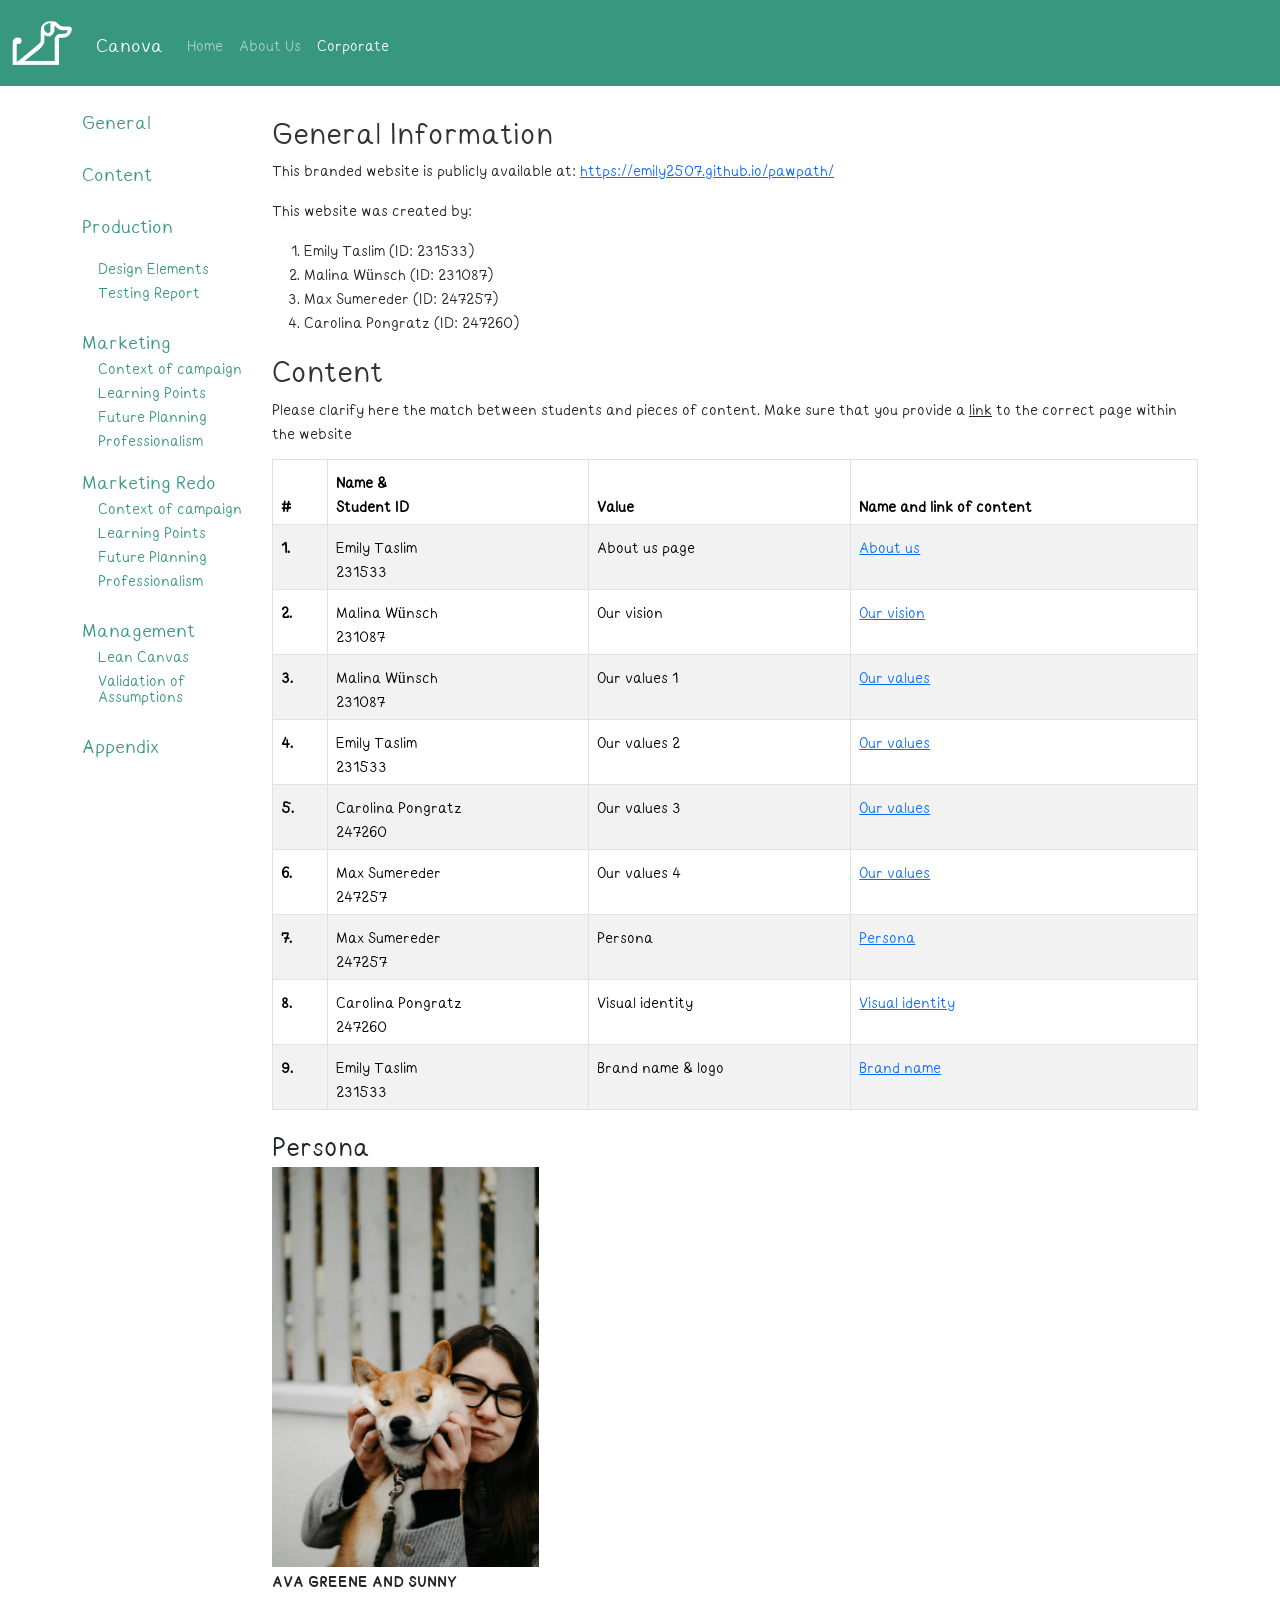
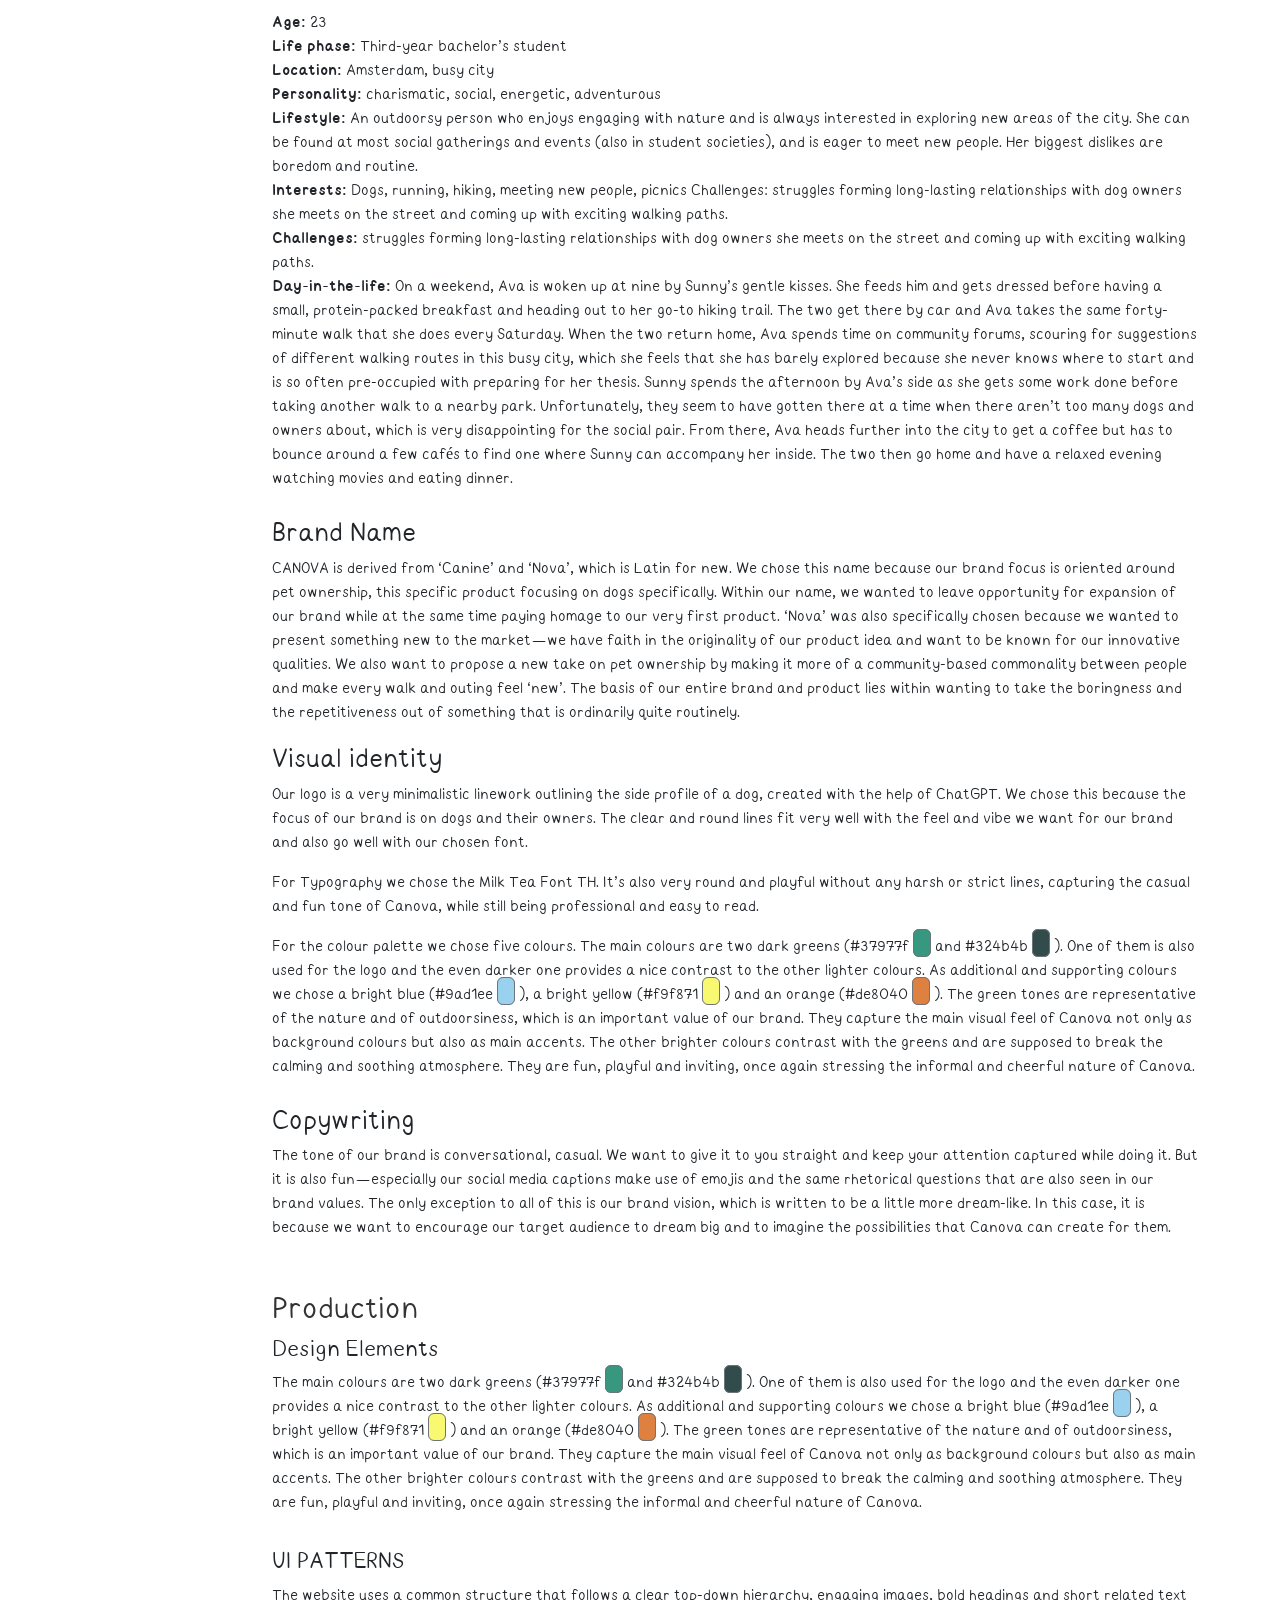
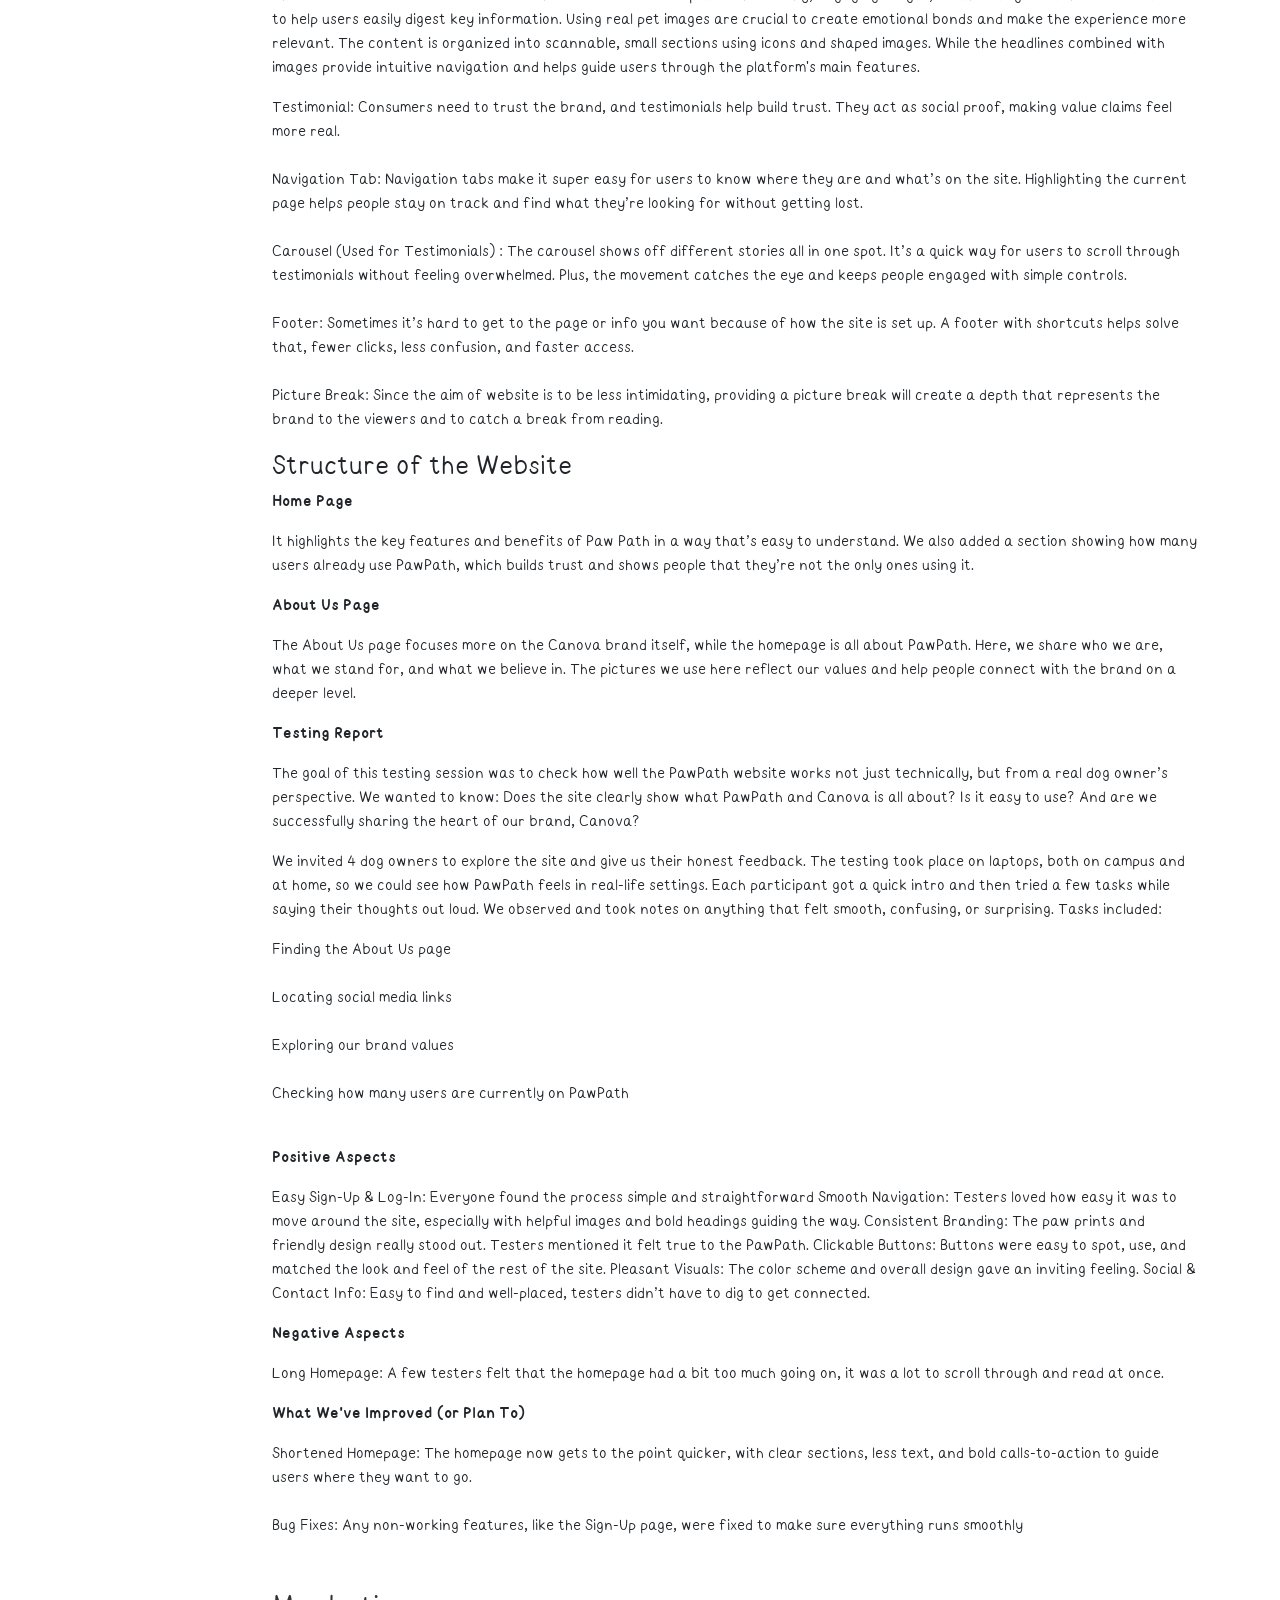
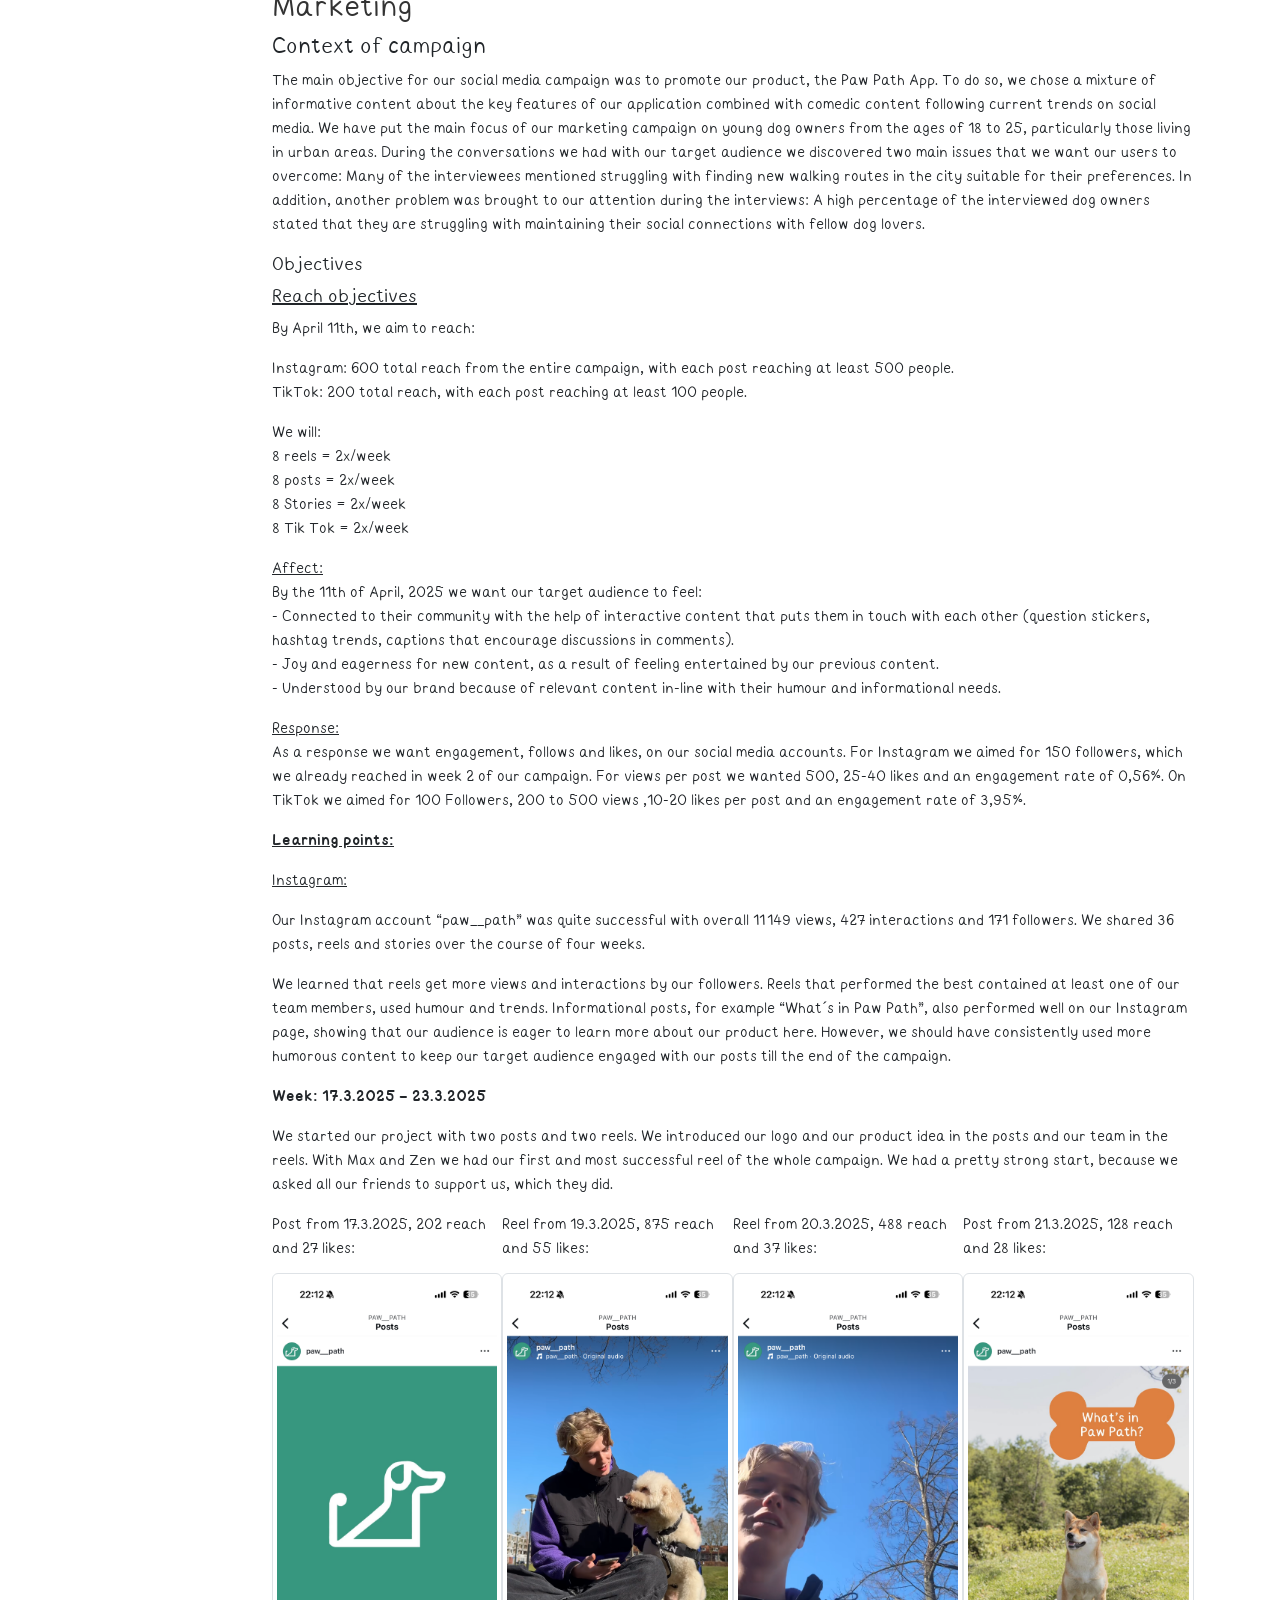
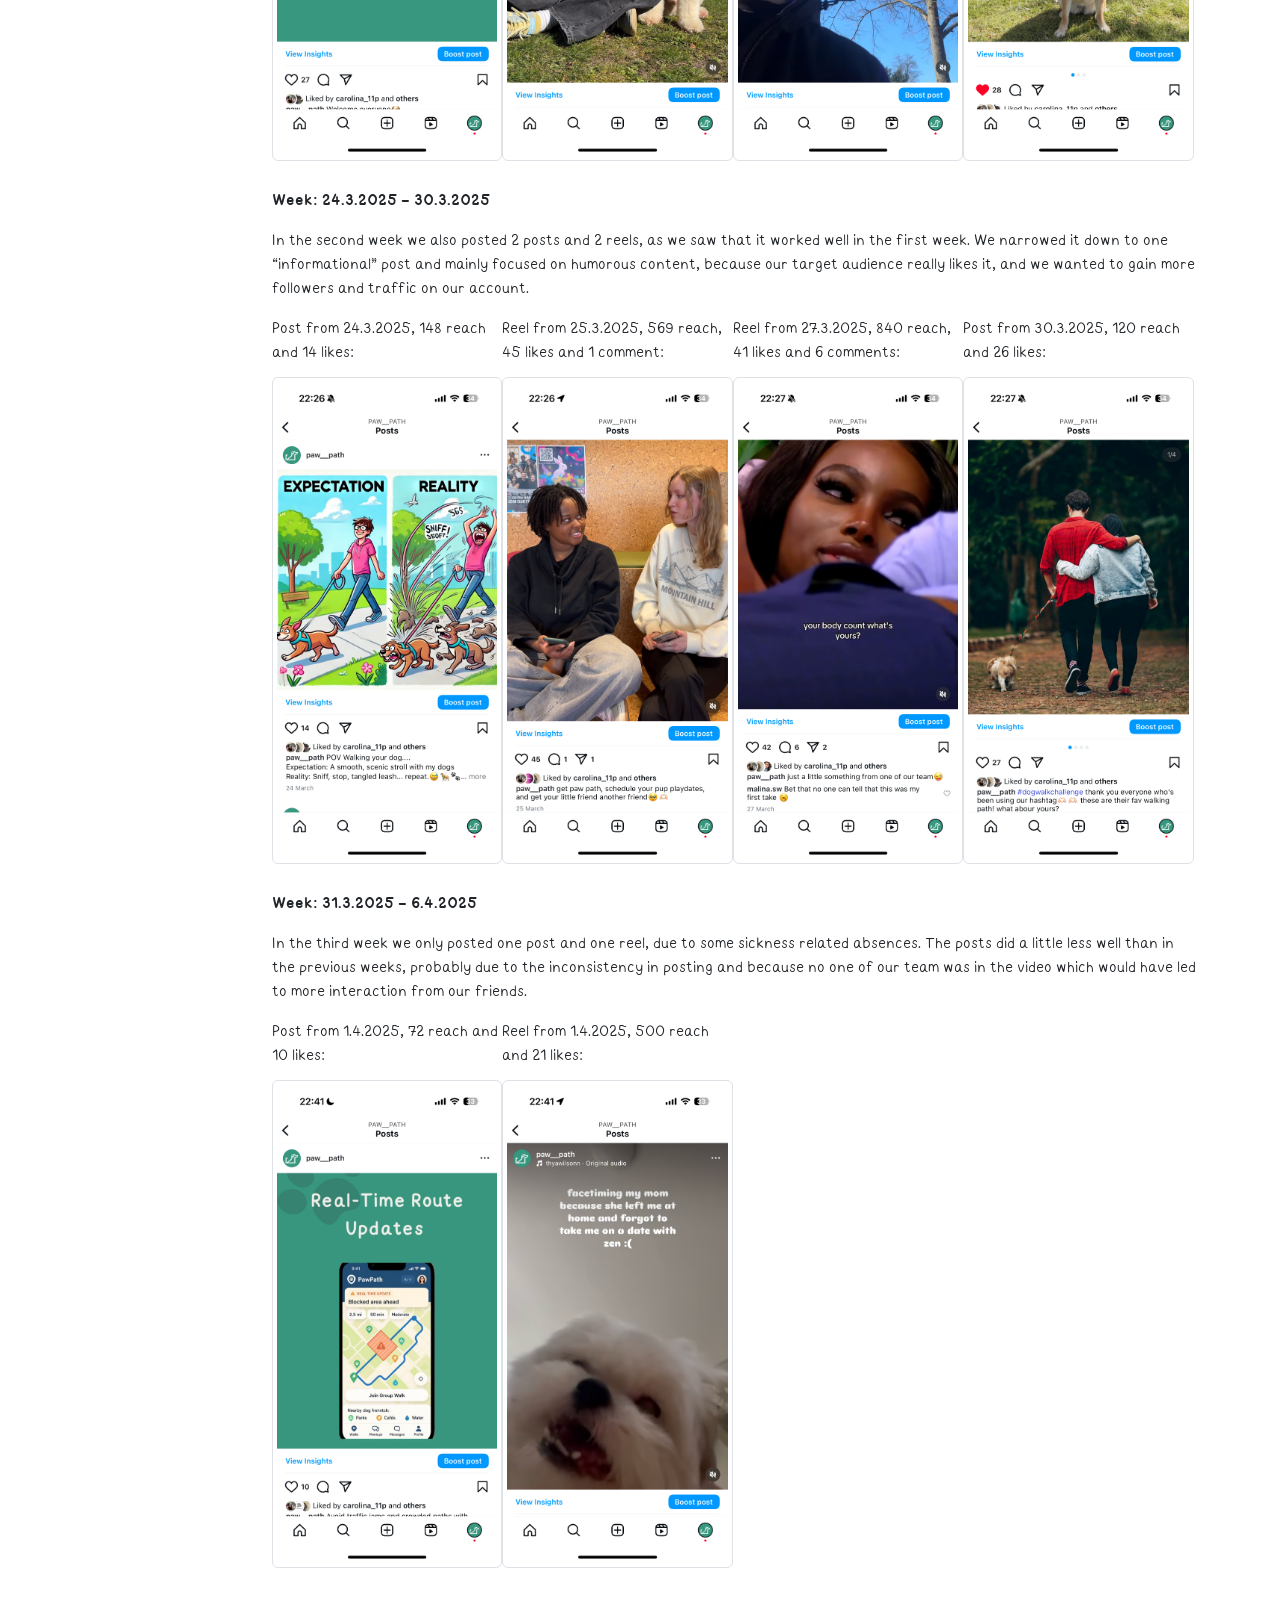
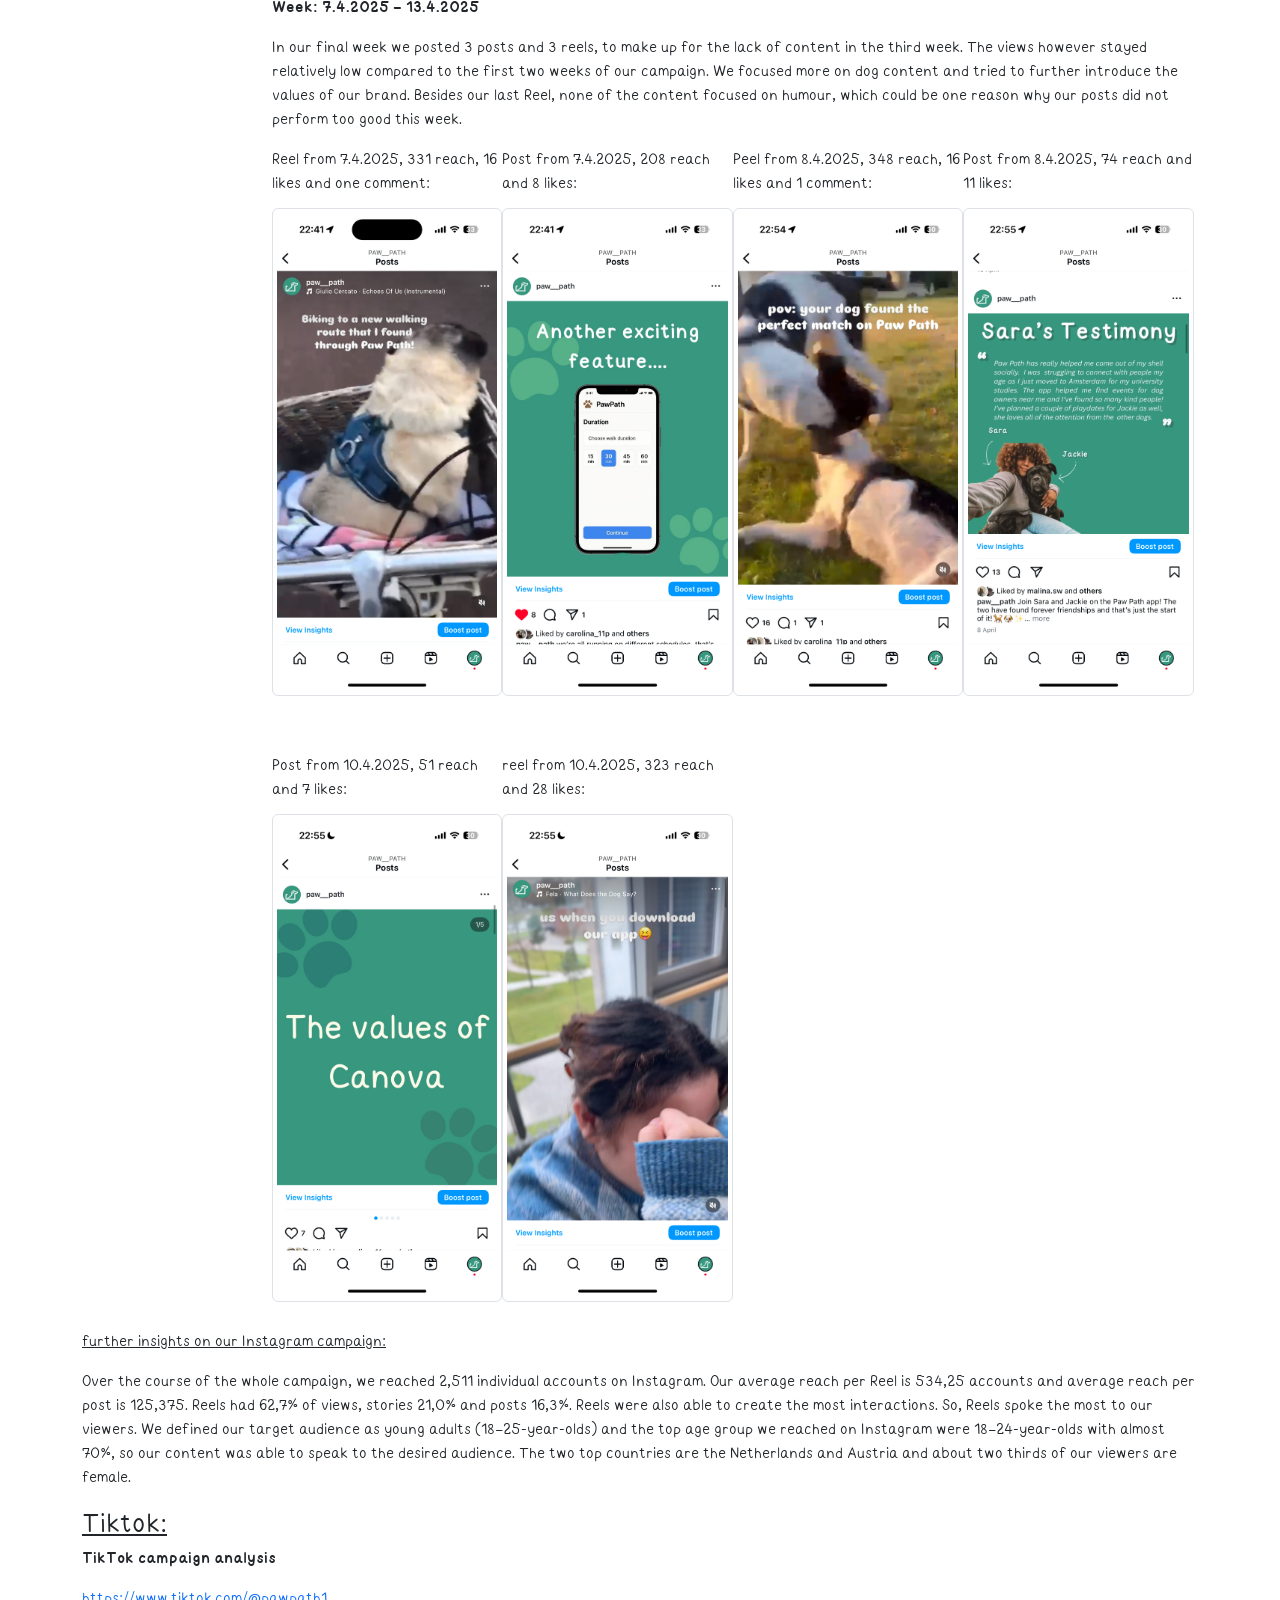
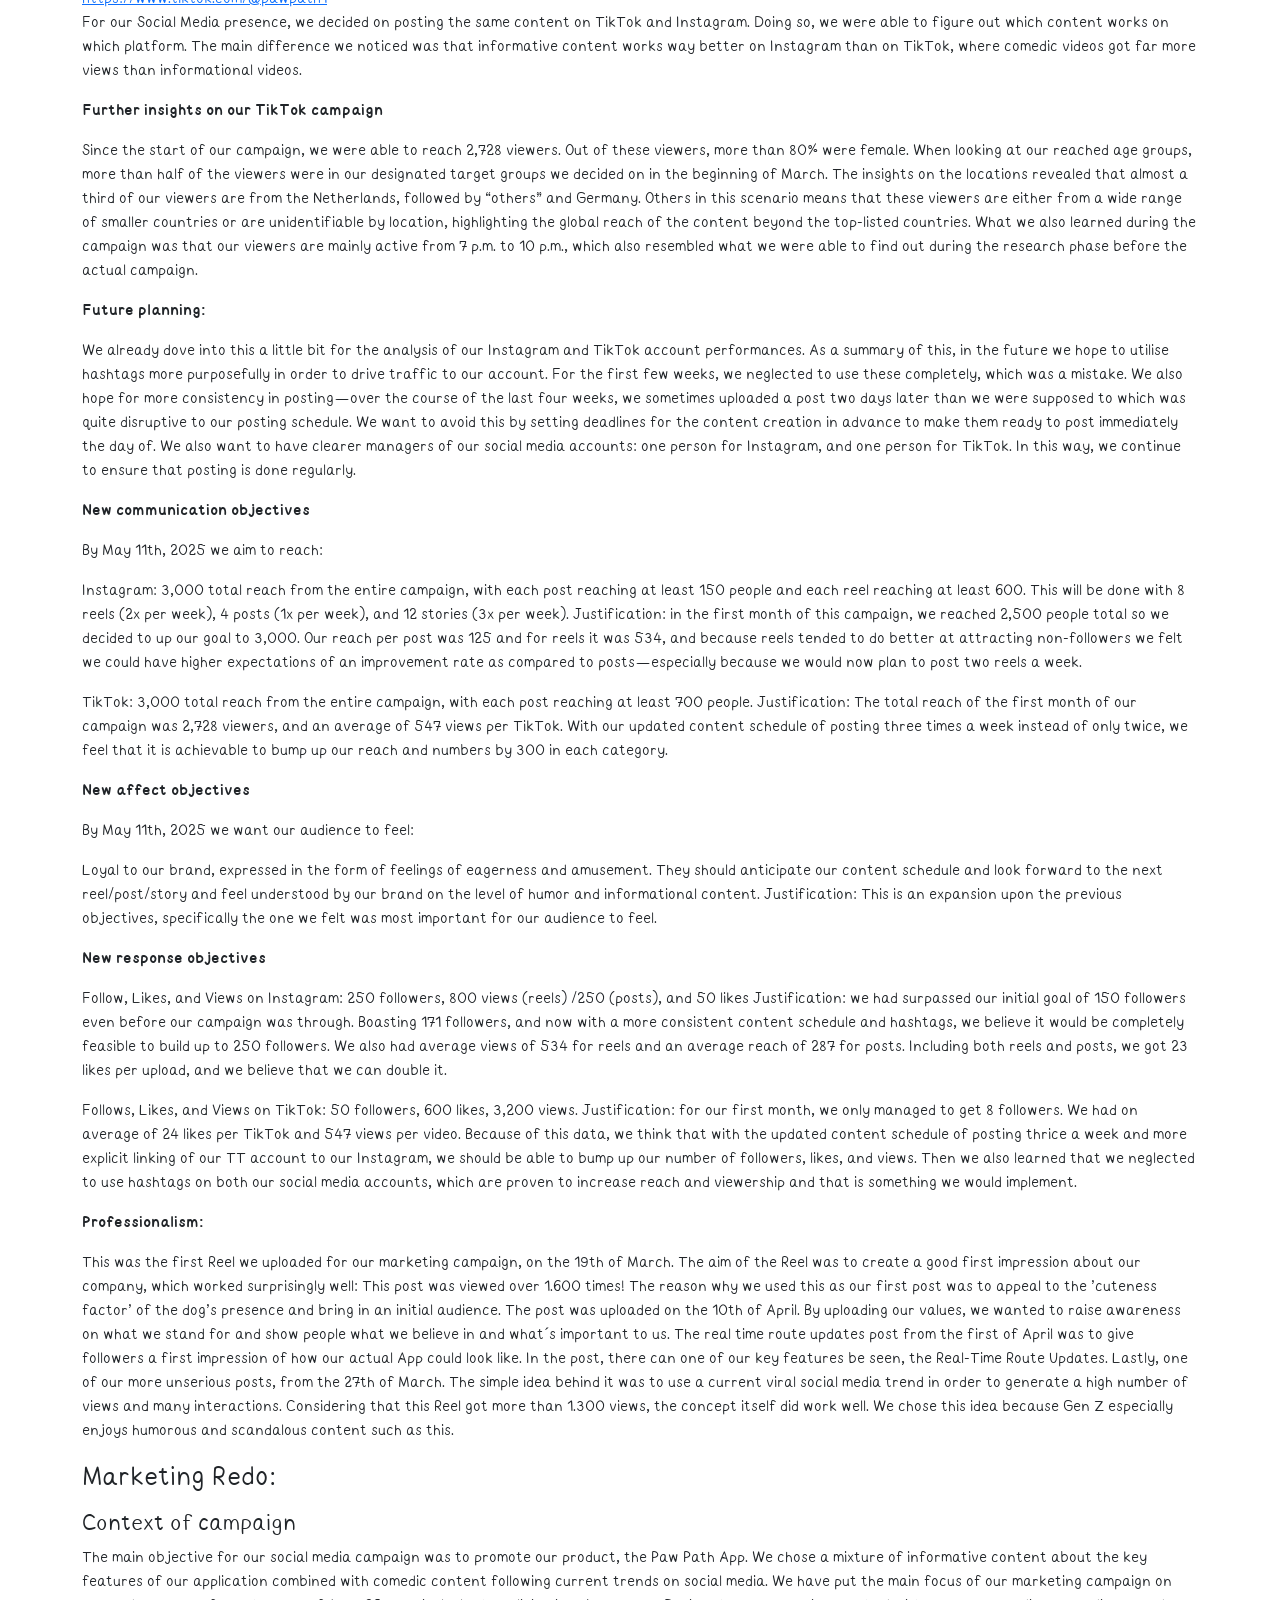
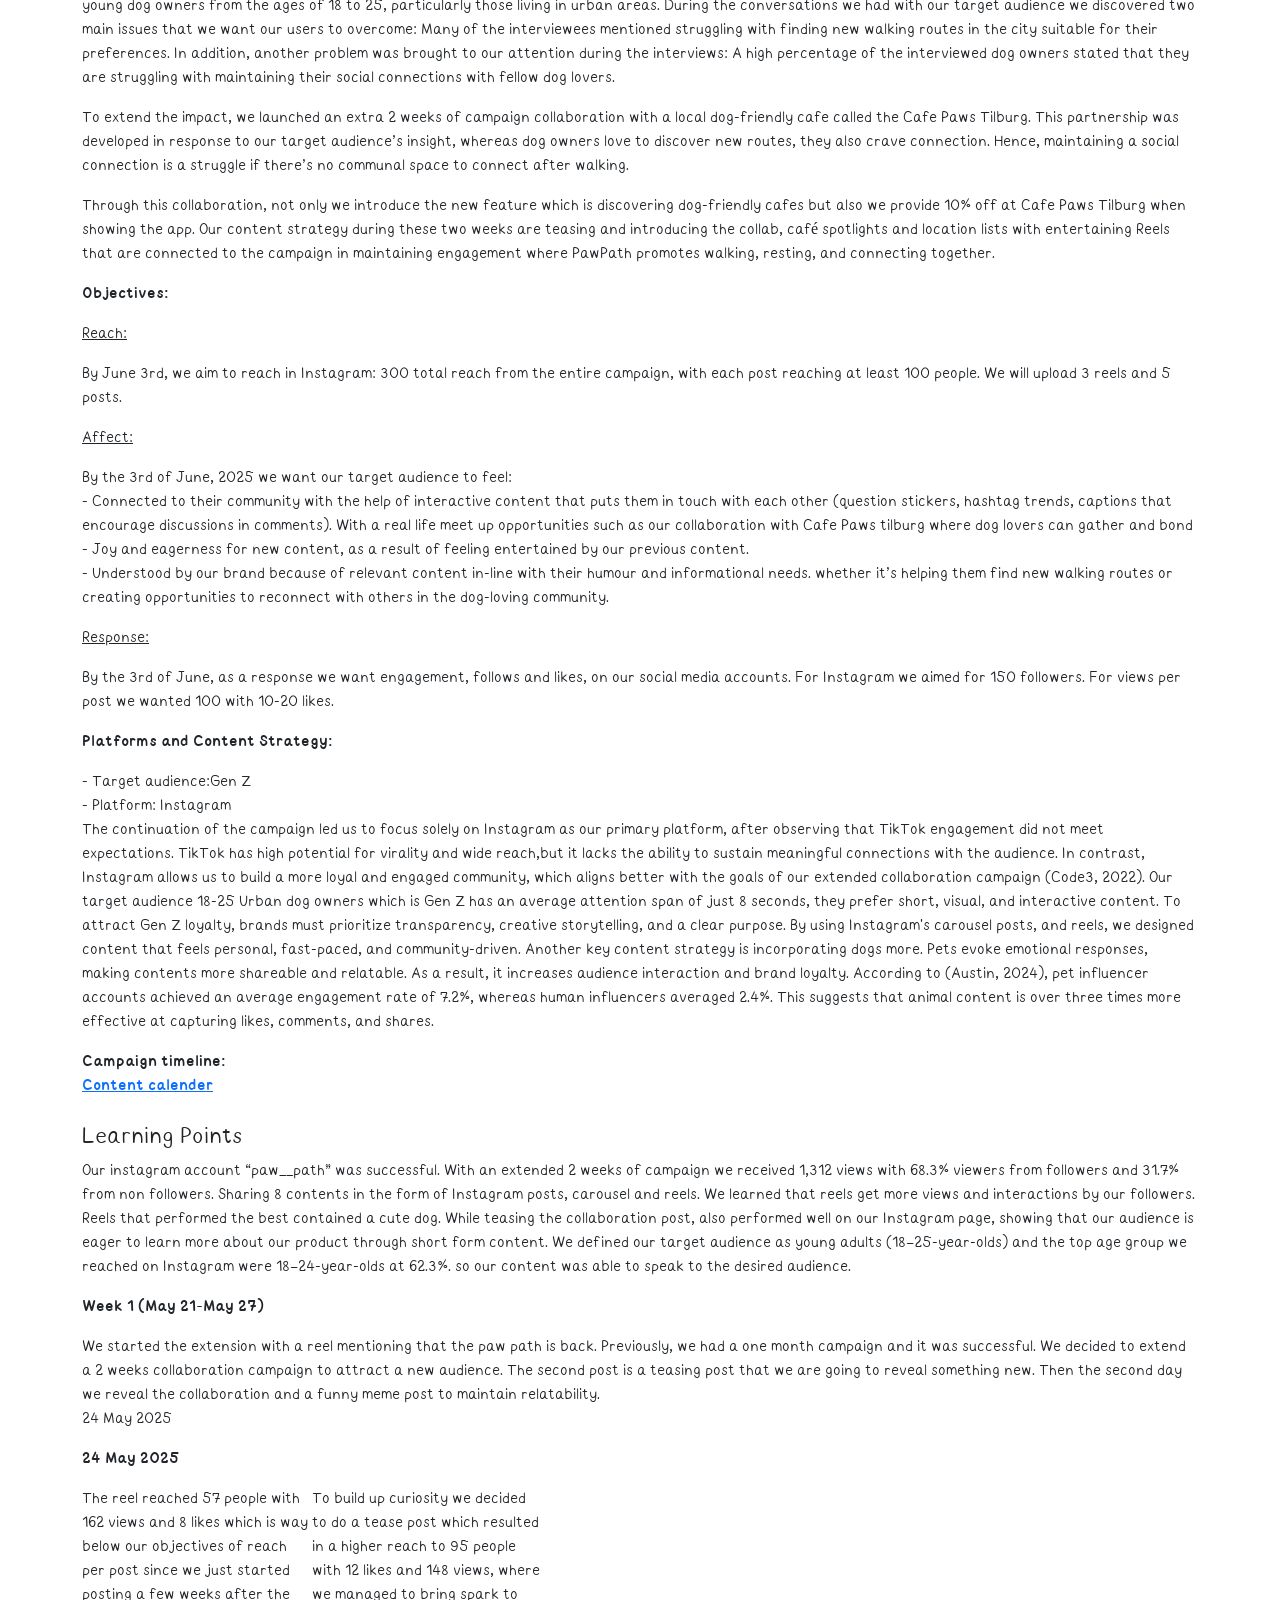
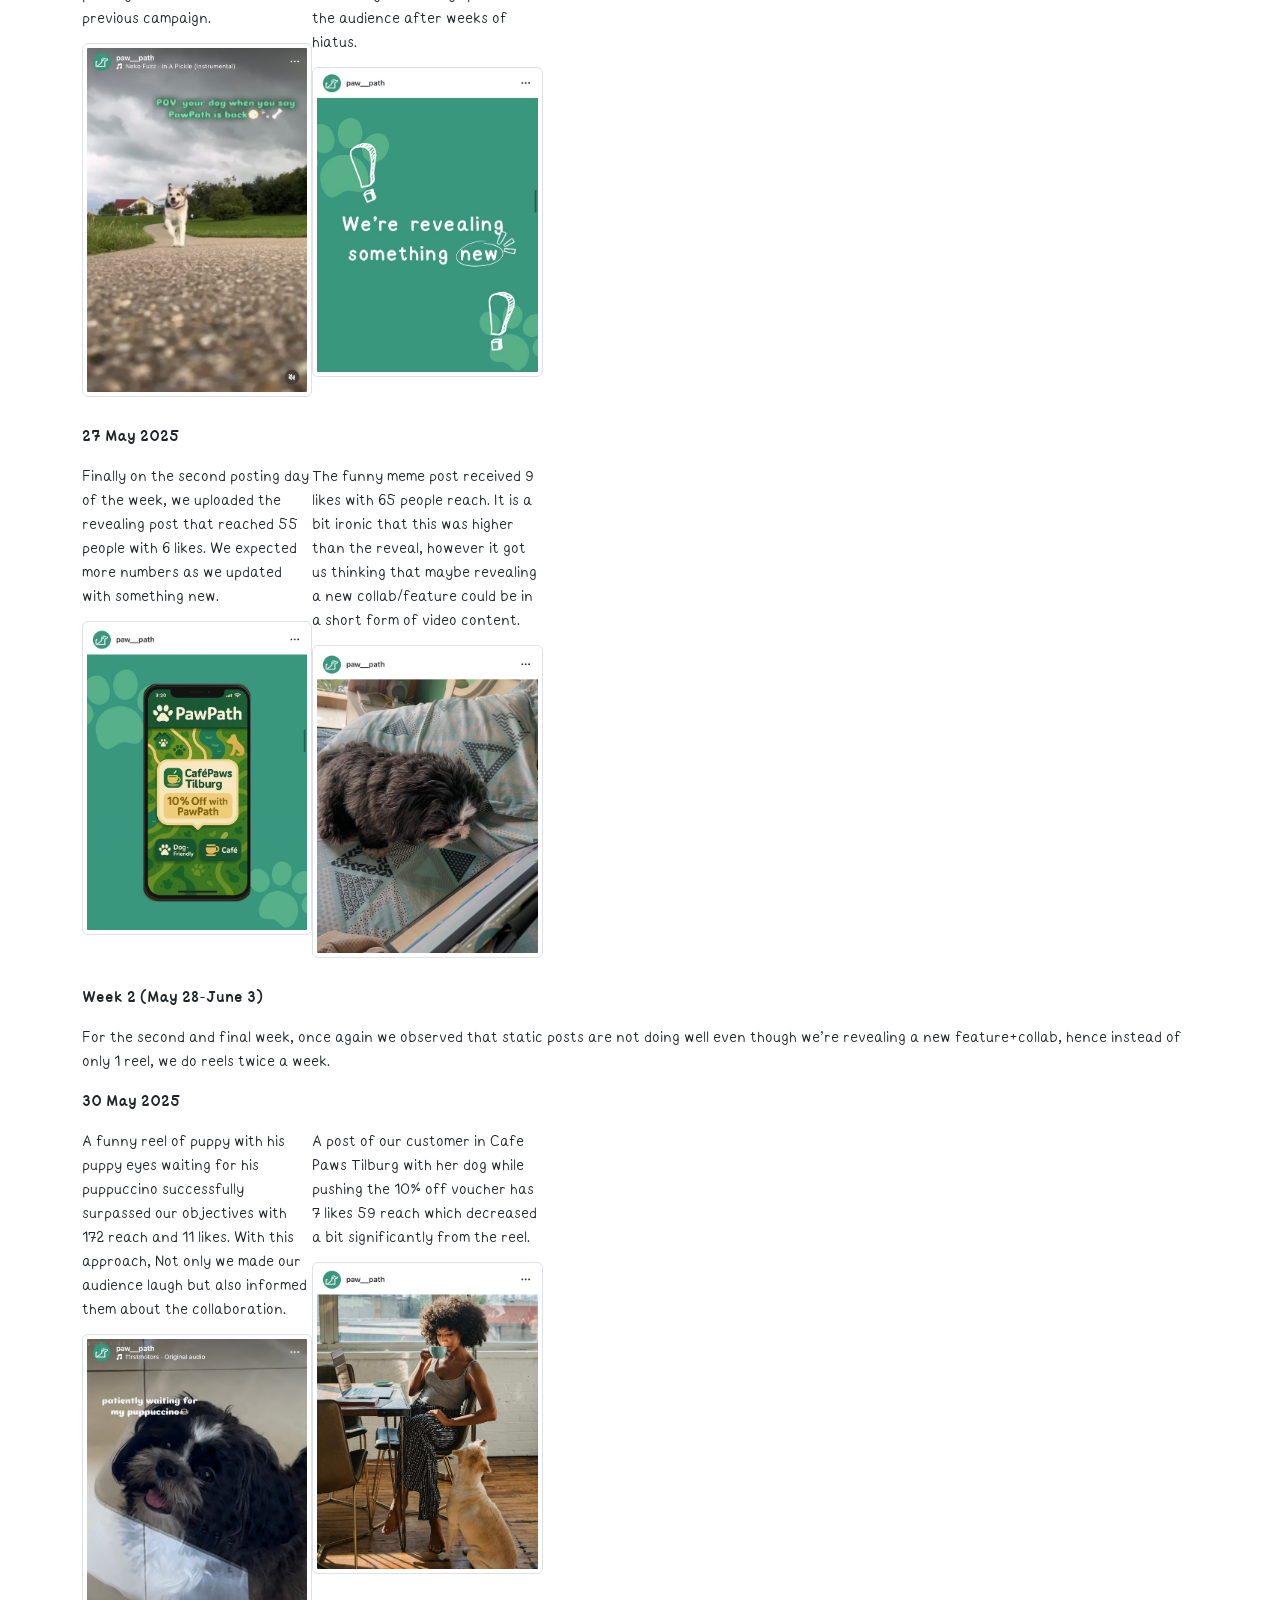
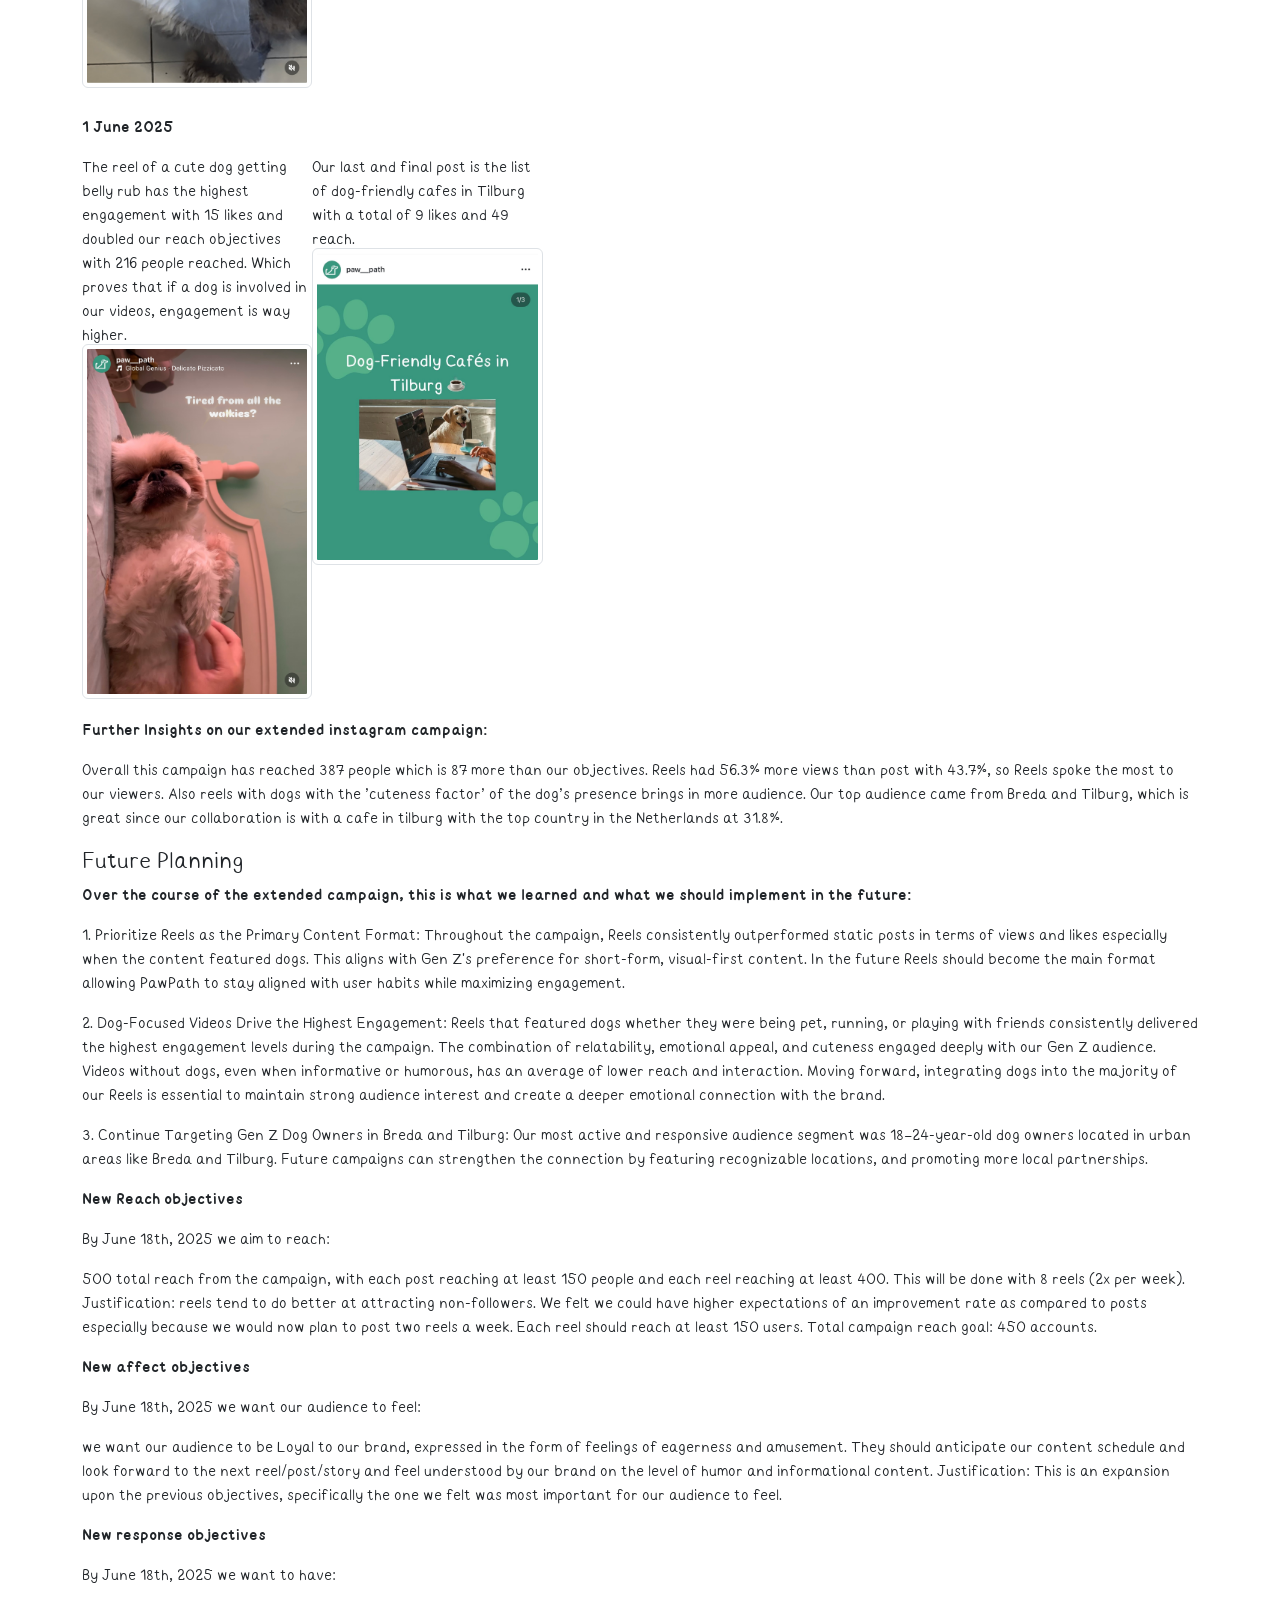
==== commit dd5d8732: "Redo part 2" ====
--- a/corporate.html
+++ b/corporate.html
@@ -631,10 +631,11 @@
 
         <!-- ------------------------------------------------ -->
 
+        
 
         <h3 id="marketingredo">Marketing Redo: </h3>
 
-        <p style="font-family: milkteafontbold;">Context of campaign: </p>
+        <h4 id="marketing-1" class="mt-2">Context of campaign</h4>
         <p>
           The main objective for our social media campaign was to promote our product, the Paw Path App. We chose a mixture of informative content about the key features of our application combined with comedic content following current trends on social media. We have put the main focus of our marketing campaign on young dog owners from the ages of 18 to 25, particularly those living in urban areas. During the conversations we had with our target audience we discovered two main issues that we want our users to overcome: Many of the interviewees mentioned struggling with finding new walking routes in the city suitable for their preferences. In addition, another problem was brought to our attention during the interviews: A high percentage of the interviewed dog owners stated that they are struggling with maintaining their social connections with fellow dog lovers.
         </p>
@@ -646,15 +647,14 @@
         </p>
 
         <p style="font-family: milkteafontbold;">Objectives: </p>
-        <p>
-          Reach: 
-          <br>
+        <p style="text-decoration: underline; display: inline;">Reach:</p>
+        <p>
+
           By June 3rd, we aim to reach in Instagram: 300 total reach from the entire campaign, with each post reaching at least 100 people. We will upload 3 reels and 5 posts.
         </p>
-
-        <p>
-          Affect: 
-          <br>
+        <p style="text-decoration: underline; display: inline;">Affect:</p>
+        <p>
+   
           By the 3rd of June, 2025 we want our target audience to feel:  
           <br>
           - Connected to their community with the help of interactive content that puts them in touch with each other (question stickers, hashtag trends, captions that encourage discussions in comments). With a real life meet up opportunities such as our collaboration with Cafe Paws tilburg where dog lovers can gather and bond
@@ -663,11 +663,11 @@
           <br>
           - Understood by our brand because of relevant content in-line with their humour and informational needs. whether it’s helping them find new walking routes or creating opportunities to reconnect with others in the dog-loving community. 
         </p>
-
-        <p>
-          Response: 
-          <br>
-          By the 3rd of June, as a response we want engagement, follows and likes, on our social media accounts.  For Instagram we aimed for 150 followers, which we already reached. For views per post we wanted 100 with 10-20 likes.
+        <p style="text-decoration: underline; display: inline;">Response:</p>
+        <p>
+           
+          
+          By the 3rd of June, as a response we want engagement, follows and likes, on our social media accounts.  For Instagram we aimed for 150 followers. For views per post we wanted 100 with 10-20 likes.
         </p>
 
         <p style="font-family: milkteafontbold;">Platforms and Content Strategy: </p>
@@ -683,43 +683,146 @@
           <br>
         <a href="https://docs.google.com/spreadsheets/d/1x3-46tFnMZUQT28Ttzw2rZb4QZIQpipbWUt9bQvJ3TQ/edit?gid=0#gid=0">Content calender</a>
         </p>
-
+       
+        
+
+
+        <h4 id="marketing-1" class="mt-2">Learning Points</h4>
+        <p>
+          Our instagram account “paw__path” was successful. With an extended 2 weeks of campaign we received 1,312 views with 68.3% viewers from followers and 31.7% from non followers. Sharing 8 contents  in the form of Instagram posts, carousel and reels. We learned that reels get more views and interactions by our followers. Reels that performed the best contained a cute dog. While teasing the collaboration post, also performed well on our Instagram page, showing that our audience is eager to learn more about our product through short form content. We defined our target audience as young adults (18–25-year-olds) and the top age group we reached on Instagram were 18–24-year-olds  at 62.3%. so our content was able to speak to the desired audience. 
+        </p>
+        <p style="font-family: milkteafontbold;">Week 1 (May 21-May 27)</p>
+        <p>
+          We started the extension with a reel mentioning that the paw path is back. Previously, we had a one month campaign and it was successful. We decided to extend a 2 weeks collaboration campaign to attract a new audience. The second post is a teasing post that we are going to reveal something new. Then the second day we reveal the collaboration and a funny meme post to maintain relatability.        <br>24 May 2025
+        </p>
+        <p style="font-family: milkteafontbold;">24 May 2025</p>
+
+    
+              <div style="display: flex; flex-wrap: wrap; gap: 6vh 0;">
+                <div style="max-width: 18vw;">
+                  <p>
+                    The reel reached 57 people with 162 views and 8 likes which is way below our objectives of reach per post since we just started posting a few weeks after the previous campaign.              
+                  </p>
+                  <a href="https://www.instagram.com/reel/DKC6OKkqNe_/?igsh=MWdzam9oeThwZ3k0Yg==">
+                    <img alt="Image Placeholder" class="img-thumbnail" src="images/corporate/redo/week1/1.jpg">
+                  </a>
+                </div>
+                <div style="max-width: 18vw;">
+                  <p>
+                    To build up curiosity we decided to do a tease post which resulted in a higher reach to 95 people with 12 likes and 148 views, where we managed to bring spark to the audience after weeks of hiatus.             
+                  </p>
+                  <a href="https://www.instagram.com/p/DKC6jQ1K8_0/?igsh=MTc4d3A0YTdlYnN1bA==">
+                    <img alt="Image Placeholder" class="img-thumbnail" src="images/corporate/redo/week1/2.jpg">
+                  </a>
+                </div>
+              </div>
+            </div>
+            <br>
+            <p style="font-family: milkteafontbold;">27 May 2025</p>
+            <div style="display: flex; flex-wrap: wrap; gap: 6vh 0;">
+              <div style="max-width: 18vw;">
+                <p>
+                  Finally on the second posting day of the week, we uploaded the revealing post that reached 55 people with 6 likes. We expected more numbers as we updated with something new.                </p>
+                <a href="https://www.instagram.com/p/DKKNI6aKrvx/?igsh=MW44dzk2NTF6djJ5Yw==">
+                  <img alt="Image Placeholder" class="img-thumbnail" src="images/corporate/redo/week1/3.jpg">
+                </a>
+              </div>
+              <div style="max-width: 18vw;">
+                <p>
+                  The funny meme post received 9 likes with 65 people reach. It is a bit ironic that this was higher than the reveal, however it got us thinking that maybe revealing a new collab/feature could be in a short form of video content.                 </p>
+                <a href="https://www.instagram.com/p/DKKNixrq0sp/?igsh=MTh6YmY1a3d2a2Rwcg==">
+                  <img alt="Image Placeholder" class="img-thumbnail" src="images/corporate/redo/week1/4.jpg">
+                </a>
+              </div>
+            </div>
+          </div>
+          <br>
+          <p style="font-family: milkteafontbold;">Week 2 (May 28-June 3)</p>
+          <p>
+            For the second and final week, once again we observed that static posts are not doing well even though we’re revealing a new feature+collab, hence instead of only 1 reel, we do reels twice a week.          </p>
+          <p style="font-family: milkteafontbold;">30 May 2025</p>
+  
+      
+                <div style="display: flex; flex-wrap: wrap; gap: 6vh 0;">
+                  <div style="max-width: 18vw;">
+                    <p>
+                      A funny reel of puppy with his puppy eyes waiting for his puppuccino successfully surpassed our objectives with 172 reach and 11 likes. With this approach, Not only we made our audience laugh but also informed them about the collaboration.                    </p>
+                    <a href="https://www.instagram.com/reel/DKP8B0DqxYi/?igsh=MXFheHhqeXVtempxbA==">
+                      <img alt="Image Placeholder" class="img-thumbnail" src="images/corporate/redo/week2/1.jpg">
+                    </a>
+                  </div>
+                  <div style="max-width: 18vw;">
+                    <p>
+                      A post of our customer in Cafe Paws Tilburg with her dog while pushing the 10% off voucher has 7 likes 59 reach which decreased a bit significantly from the reel.
+                    </p>
+                    <a href="https://www.instagram.com/p/DKQEoVmqG4V/?igsh=NWFjdDg5NjNkMw==">
+                      <img alt="Image Placeholder" class="img-thumbnail" src="images/corporate/redo/week2/2.jpg">
+                    </a>
+                  </div>
+                </div>
+              </div>
+              <br>
+              <p style="font-family: milkteafontbold;">1 June 2025</p>
+              <div style="display: flex; flex-wrap: wrap; gap: 6vh 0;">
+                <div style="max-width: 18vw;">
+                  <p>
+                    The reel of a cute dog getting belly rub has the highest engagement with 15 likes and doubled our reach objectives with 216 people reached. Which proves that if a dog is involved in our videos, engagement is way higher.                   <a href="https://www.instagram.com/reel/DKVT7l3qLPt/?igsh=MWRncGt2Z3hwNncyNg==">
+                    <img alt="Image Placeholder" class="img-thumbnail" src="images/corporate/redo/week2/3.jpg">
+                  </a>
+                </div>
+                <div style="max-width: 18vw;">
+                  <p>
+                    Our last and final post is the list of dog-friendly cafes in Tilburg with a total of 9 likes and 49 reach.                  <a href="https://www.instagram.com/p/DKVVyoOKvX4/?igsh=dTEzMHpncDVpZ3Qx">
+                    <img alt="Image Placeholder" class="img-thumbnail" src="images/corporate/redo/week2/4.jpg">
+                  </a>
+                </div>
+              </div>
+            </div>
+            <p style="font-family: milkteafontbold;">Further Insights on our extended instagram campaign: </p>
+            <p>
+              Overall this campaign has reached 387 people which is 87 more than our objectives. Reels had 56.3% more views than post with 43.7%, so Reels spoke the most to our viewers. Also reels with dogs with the ’cuteness factor’ of the dog’s presence brings in more audience. Our top audience came from Breda and Tilburg, which is great since our collaboration is with a cafe in tilburg with the top country in the Netherlands at 31.8%.            
+             </p>
+             <h4 id="marketing-1" class="mt-2">Future Planning</h4>
+             <p style="font-family: milkteafontbold;">Over the course of the extended campaign, this is what we learned and what we should implement in the future:
+            </p>
+             <p>
+              1. Prioritize Reels as the Primary Content Format: Throughout the campaign, Reels consistently outperformed static posts in terms of views and likes especially when the content featured dogs. This aligns with Gen Z's preference for short-form, visual-first content. In the future Reels should become the main format allowing PawPath to stay aligned with user habits while maximizing engagement.
+               <br>
+              <p>2. Dog-Focused Videos Drive the Highest Engagement: Reels that featured dogs whether they were being pet, running, or playing with friends consistently delivered the highest engagement levels during the campaign. The combination of relatability, emotional appeal, and cuteness engaged deeply with our Gen Z audience. Videos without dogs, even when informative or humorous, has an average of lower reach and interaction. Moving forward, integrating dogs into the majority of our Reels is essential to maintain strong audience interest and create a deeper emotional connection with the brand.</p>
+               <p>               3. Continue Targeting Gen Z Dog Owners in Breda and Tilburg: Our most active and responsive audience segment was 18–24-year-old dog owners located in urban areas like Breda and Tilburg. Future campaigns can strengthen the connection by featuring recognizable locations, and promoting more local partnerships.               <br>
+               </p>
+            
+                <p style="font-family: milkteafontbold;">New Reach objectives</p>
+                <p>
+                  By June 18th, 2025 we aim to reach:          
+                </p>
+                <p>
+                  500 total reach from the campaign, with each post reaching at least 150 people and each reel reaching at least 400. This will be done with 8 reels (2x per week). Justification: reels tend to do better at attracting non-followers. We felt we could have higher expectations of an improvement rate as compared to posts especially because we would now plan to post two reels a week.  Each reel should reach at least 150 users. Total campaign reach goal: 450 accounts.                </p>
+          
+        
+                <p style="font-family: milkteafontbold;">New affect objectives</p>
+                <p>
+                  By June 18th, 2025 we want our audience to feel:          
+                </p>
+                <p>
+                  we want our audience to be Loyal to our brand, expressed in the form of feelings of eagerness and amusement. They should anticipate our content schedule and look forward to the next reel/post/story and feel understood by our brand on the level of humor and informational content. Justification: This is an expansion upon the previous objectives, specifically the one we felt was most important for our audience to feel.                  </p>
+                  
+        
+                <p style="font-family: milkteafontbold;">New response objectives  </p>
+                <p>
+                  By June 18th, 2025 we want to have:          
+                </p>
+                <p>
+                  200 followers, 500 views for reels, and 40 likes per reels Justification: we had surpassed our initial goal of 150 followers even before our campaign was through. Boasting 158 followers, we believe it would be completely feasible to build up to 200 followers.                 </p>
+                  <p style="font-family: milkteafontbold;">New Campaign Timeline: 
+                    <br>
+                  <a href=https://docs.google.com/spreadsheets/d/1j6U8COq3fR3-uuqxjkPUp3NIJrxYACcGVeBsL41EEIQ/edit?gid=0#gid=0>New Content Calender</a>
+                  </p>
+
+
+
+        
         <br>
-        <br>
-        <br>
-        <br>
-        <br>
-        <br>
-        <br>\
-        <br>
-        <br>/
-        <br>
-        <br>
-        <br>
-        <br>
-        <br>
-        <br>
-        <br>
-        <br>
-        <br>
-        <br>
-        <br>
-        <br>
-        <br>
-        <br>
-        <br>
-        <br>
-        <br>
-        <br>
-        <br>
-        <br>
-        <br>
-        <br>
-        <br>
-        
-
-
-
         <h3>Management: </h3>
         <p style="font-family: milkteafontbold;"> 
           Lean Canvas original 
@@ -733,8 +836,56 @@
         <a>
           <img alt="Image Placeholder" class="img-thumbnail" src="images/corporate/management/2.JPG">
         </a>   
-        
+      
         <p style="font-family: milkteafontbold;"> 
+          Cost Structure Breakdown          
+        </p>
+        <p style="font-family: milkteafontbold;"> 
+Marketing and Advertising: Costs associated with running social media campaigns, creating content (Reels, posts, carousel), and any paid promotions.       
+        </p>
+        <p>
+          - Fixed Costs:
+         <br> 1. Content Creation (e.g., hiring a freelance videographer/designer for the campaign): €500
+         <br> 2. Social Media Management Tools (monthly subscription): €50
+          <br>
+          <br>
+          - Variable Costs:
+          <br> 1. Paid Social Media Ads (per campaign, e.g., Instagram promotion): €200
+          <br> 2. Total Estimated Marketing & Advertising Cost (for a short campaign): €750
+          <p style="font-family: milkteafontbold;"> 
+            App Development and Maintenance: Ongoing costs for developing new features (e.g., "adjusting duration" ), technical support, bug fixes, server hosting, and general maintenance of the Paw Path App.       
+                    </p>
+                    <p>
+                      - Fixed Costs:
+                     <br> 1. Server Hosting (monthly): €75
+                     <br> 2. App Store Developer Fees (pmonthly): €8.33 (€100/year)
+                      <br>
+                      <br>
+                      - Variable Costs:
+                      <br> 1. Freelance Developer Support: €250 (5 hours x €50/hour)
+                      <br> 2. Total Estimated App Development & Maintenance Cost (monthly): €333.33
+                      <p style="font-family: milkteafontbold;"> 
+                        Community Management and Customer Support
+                                </p>
+                                <p>
+                                  - Fixed Costs:
+                                 <br> Community Management Software: €25/Month
+                                  <br>
+                                  <br>
+                                  - Variable Costs:
+                                  <br> 1. Dedicated Community Manager Part-time for 10 hours/week at (€15/hour): €600/Month
+                                  <br> 2. Total Estimated Community Management & Support Cost: €625/Month
+          <br>
+          <p style="font-family: milkteafontbold;"> 
+            Cost Per Unit          
+          </p>
+          <p>
+            Total Estimated Monthly Fixed Cost: €658.33
+           <br> Total Estimated Monthly Variable Cost: €1,050
+           <br> Since we are not selling a physical product, per unit would refer to active user. After the launch of the campaign we are expecting 300 active users.
+           <br> So the estimated cost per active user for the Paw Path App:
+           <br>€658.33+€1,050/300= €5.69       
+            <p style="font-family: milkteafontbold;"> 
           Validation of Assumptions          
         </p>
 
@@ -747,25 +898,21 @@
         <p> 
           A moment that we pivoted was when we decided to focus specifically on urban livers. Initially, we had wanted to focus on small-town people as well, but our problem interviews revealed that they’re already quite familiar wih the routes, mostly because they grew up there or have already done the limited amount of exploration that is possible. This is why we then refocused onto a ‘travel mode’ feature, as a result of them sharing that they often struggle finding routes to take their dog while on holiday in an unfamiliar town. 
         </p>
+        <h3>Citation: </h3>
+        <p> 
+          Austin, S. (2024, May 12). The Rise of the Animal Influencers: How Pets Are Taking Over Social Media - Marketing Scoop. Marketing Scoop. https://www.marketingscoop.com/marketing/the-rise-of-the-animal-influencers-how-pets-are-taking-over-social-media.com         
+        </p>
+        <p> 
+          TikTok vs. Instagram: Which Is Better for Your Brand? (2022, September 8). Code3. https://code3.com/resources/tiktok-vs-instagram-which-is-better-for-your-brand/        </p>
 
         <h3>Appendix: </h3>
-        <p style="font-family: milkteafontbold;"> 
-          Sources
-        </p>
-        <p> 
-          Justification for engagement rates:         
-        </p>
-        <a href="https://www.oberlo.com/statistics/average-engagement-rate-on-instagram">
-          Average Engagement Rate on Instagram [Updated August 2024] 
+
+        <a href="https://edubuas-my.sharepoint.com/my?id=%2Fpersonal%2F231533%5Fbuas%5Fnl%2FDocuments%2FPRJ4%20Brand%20Management%2FManagement&e=5%3A106fe9c7b1624d33bfb0353928fc7bfc&sharingv2=true&fromShare=true&at=9&CT=1740336922528&OR=OWA%2DNT&CID=670e8c23%2Dc0bd%2D9add%2D235f%2D3e1040d5d1f9&clickParams=eyJYLUFwcE5hbWUiOiJNaWNyb3NvZnQgT3V0bG9vayBXZWIgQXBwIiwiWC1BcHBWZXJzaW9uIjoiMjAyNTAyMTQwMDQuMTIiLCJPUyI6Ik1hYyBPUyBYIHVuZGVmaW5lZCJ9&cidOR=Client&FolderCTID=0x0120004A377F9089047341B1E8595A991FFEE3">
+          Problem and Solution Interviews        
         </a>
-        <a href="https://www.socialinsider.io/social-media-benchmarks/tiktok">
-          TikTok Benchmarks 2024: Content Performance Analysis And Strategic Insights        
-        </a>
-        <a href="https://edubuas-my.sharepoint.com/my?id=%2Fpersonal%2F231533%5Fbuas%5Fnl%2FDocuments%2FPRJ4%20Brand%20Management%2FManagement&e=5%3A106fe9c7b1624d33bfb0353928fc7bfc&sharingv2=true&fromShare=true&at=9&CT=1740336922528&OR=OWA%2DNT&CID=670e8c23%2Dc0bd%2D9add%2D235f%2D3e1040d5d1f9&clickParams=eyJYLUFwcE5hbWUiOiJNaWNyb3NvZnQgT3V0bG9vayBXZWIgQXBwIiwiWC1BcHBWZXJzaW9uIjoiMjAyNTAyMTQwMDQuMTIiLCJPUyI6Ik1hYyBPUyBYIHVuZGVmaW5lZCJ9&cidOR=Client&FolderCTID=0x0120004A377F9089047341B1E8595A991FFEE3">
-          Problem and solution interviews        
-        </a>
+        <br>
         <a href="https://edubuas-my.sharepoint.com/:f:/r/personal/231087_buas_nl/Documents/Website%20Prototype%20Testing?csf=1&web=1&e=z691hQ">
-          Website testing report
+          Website Testing Report
         </a>
 
 
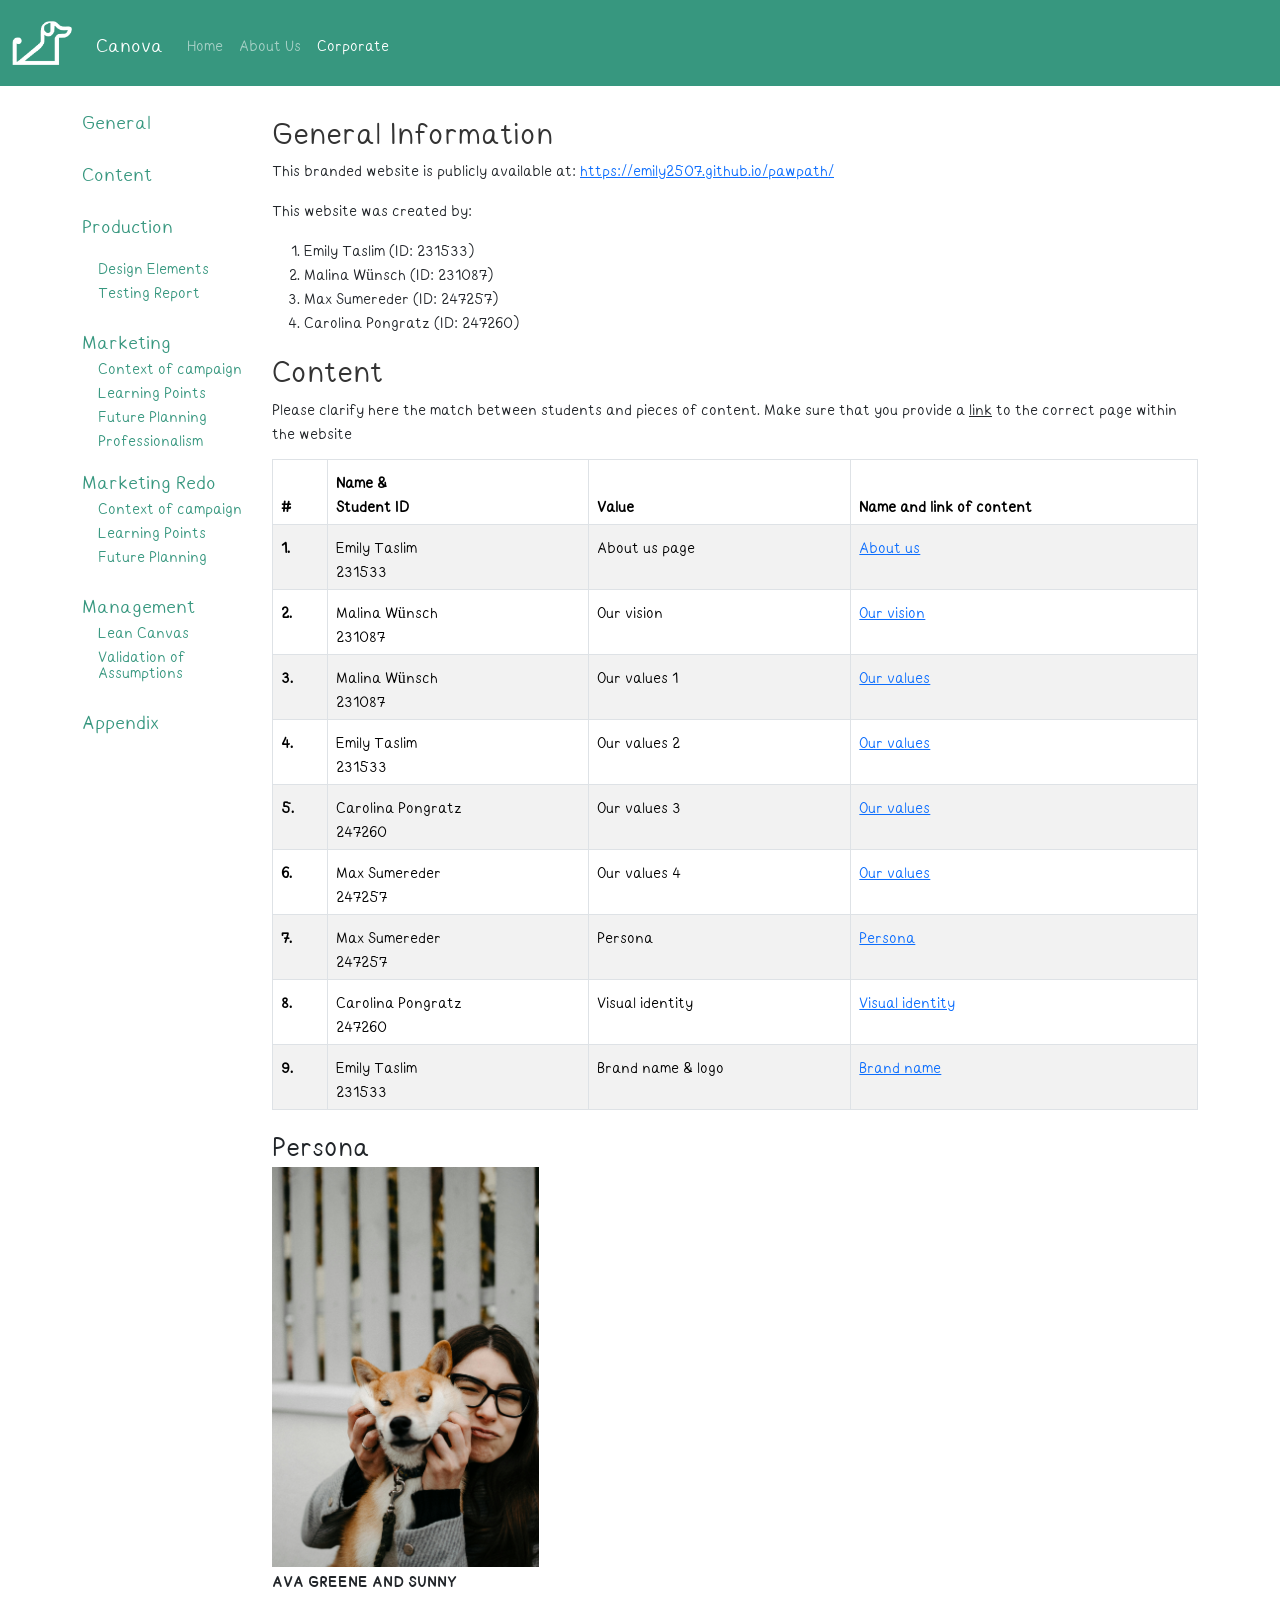
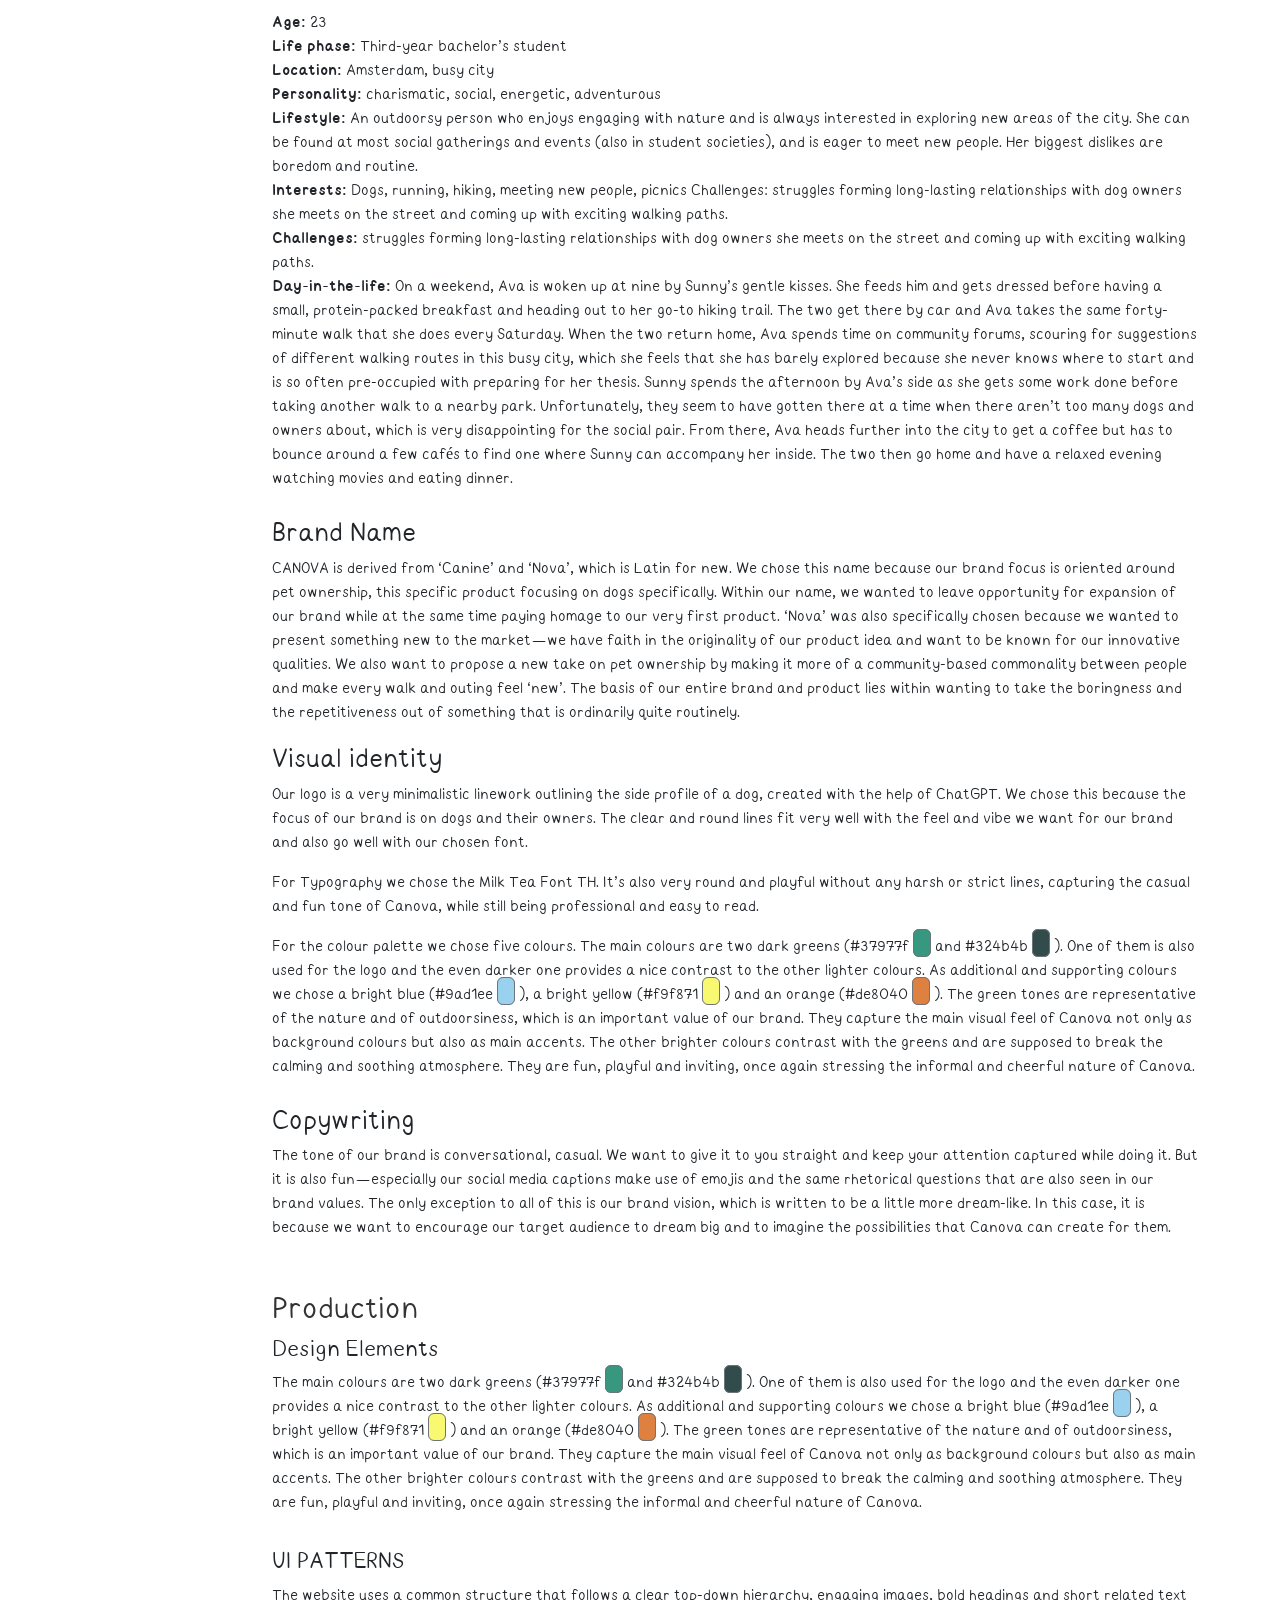
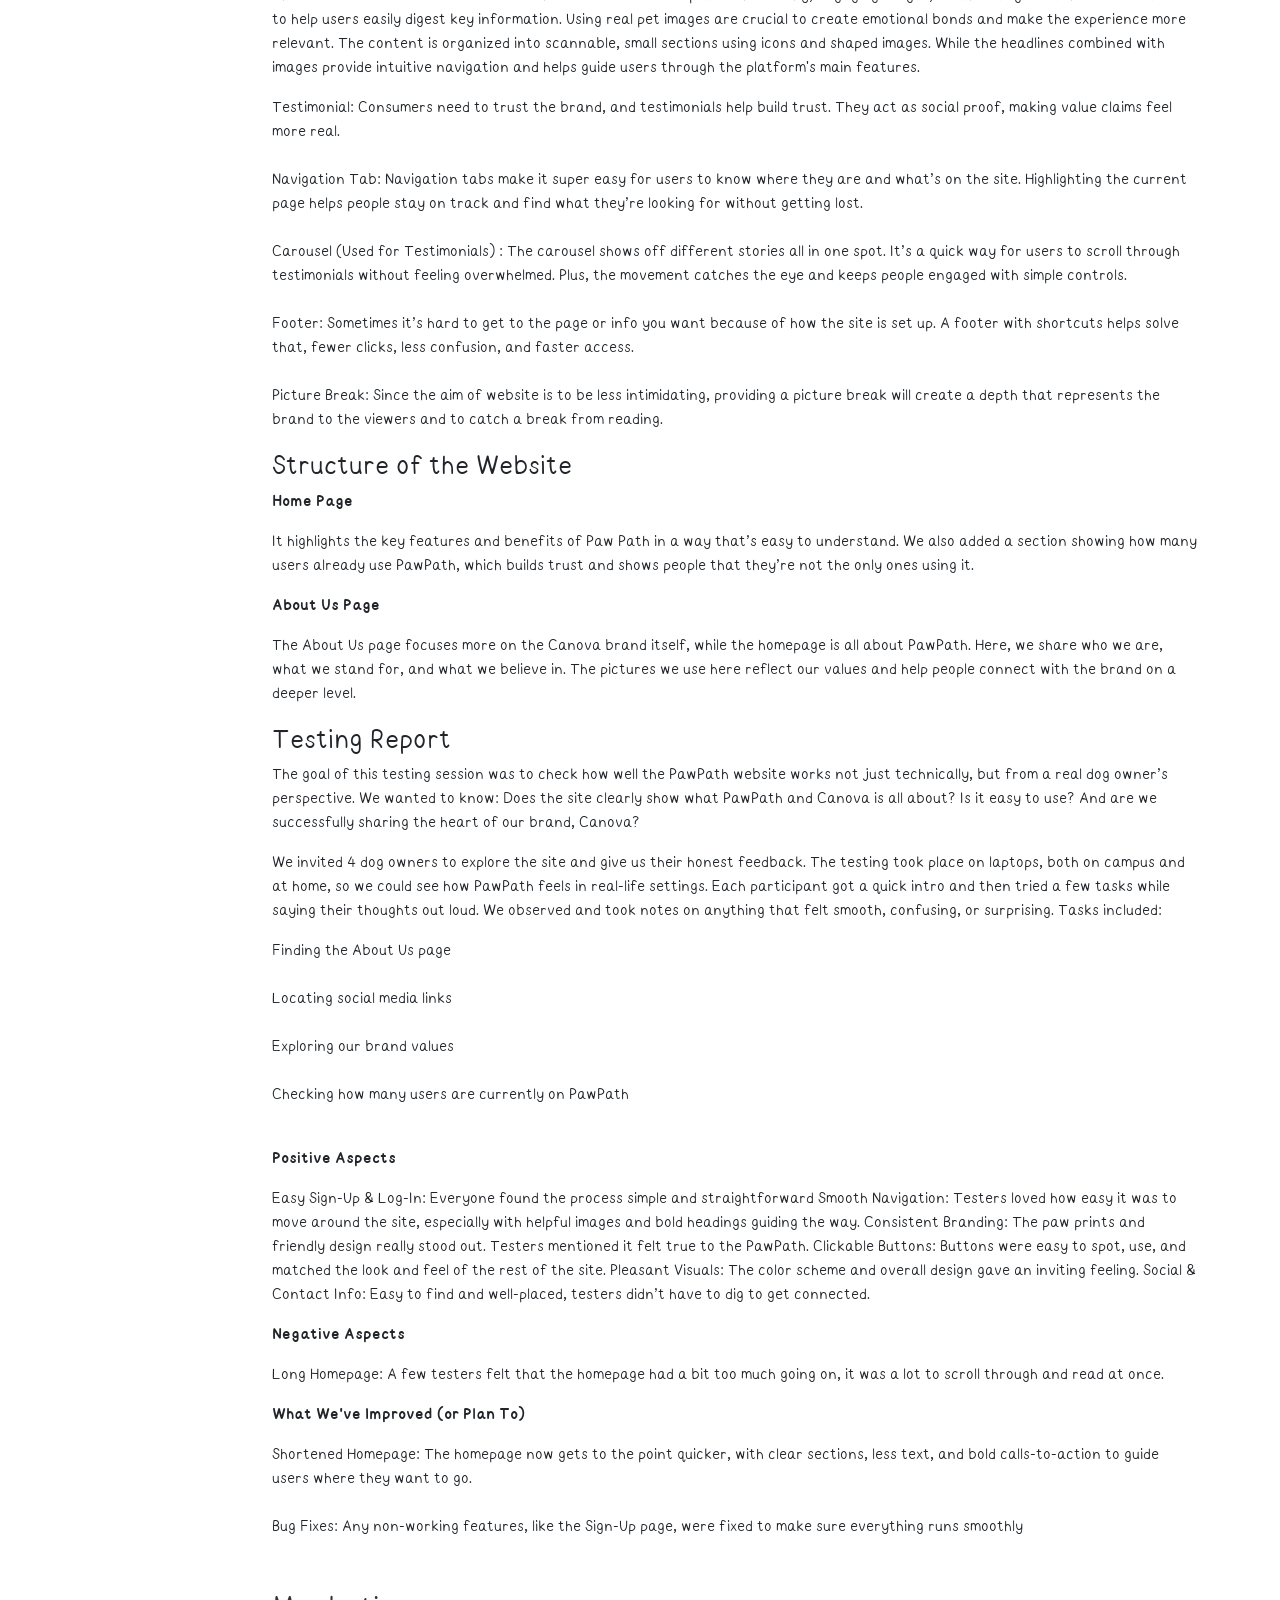
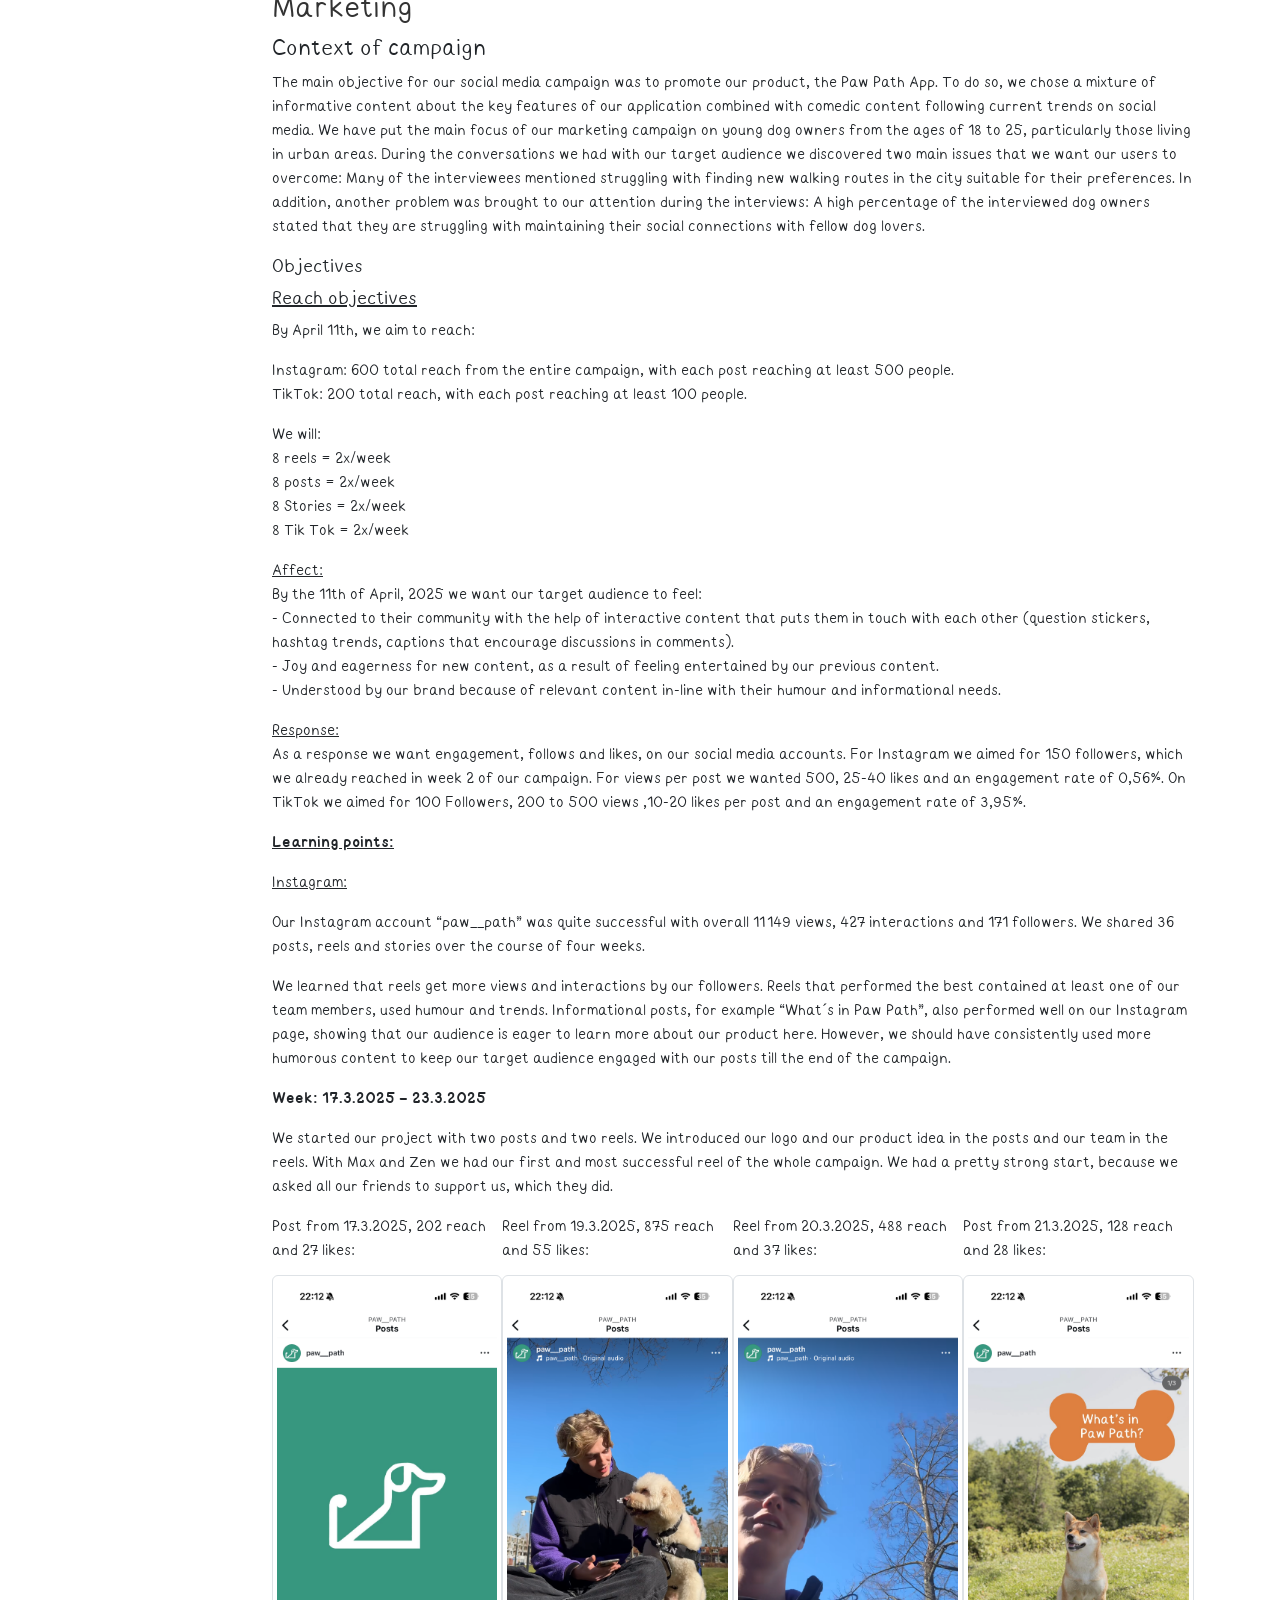
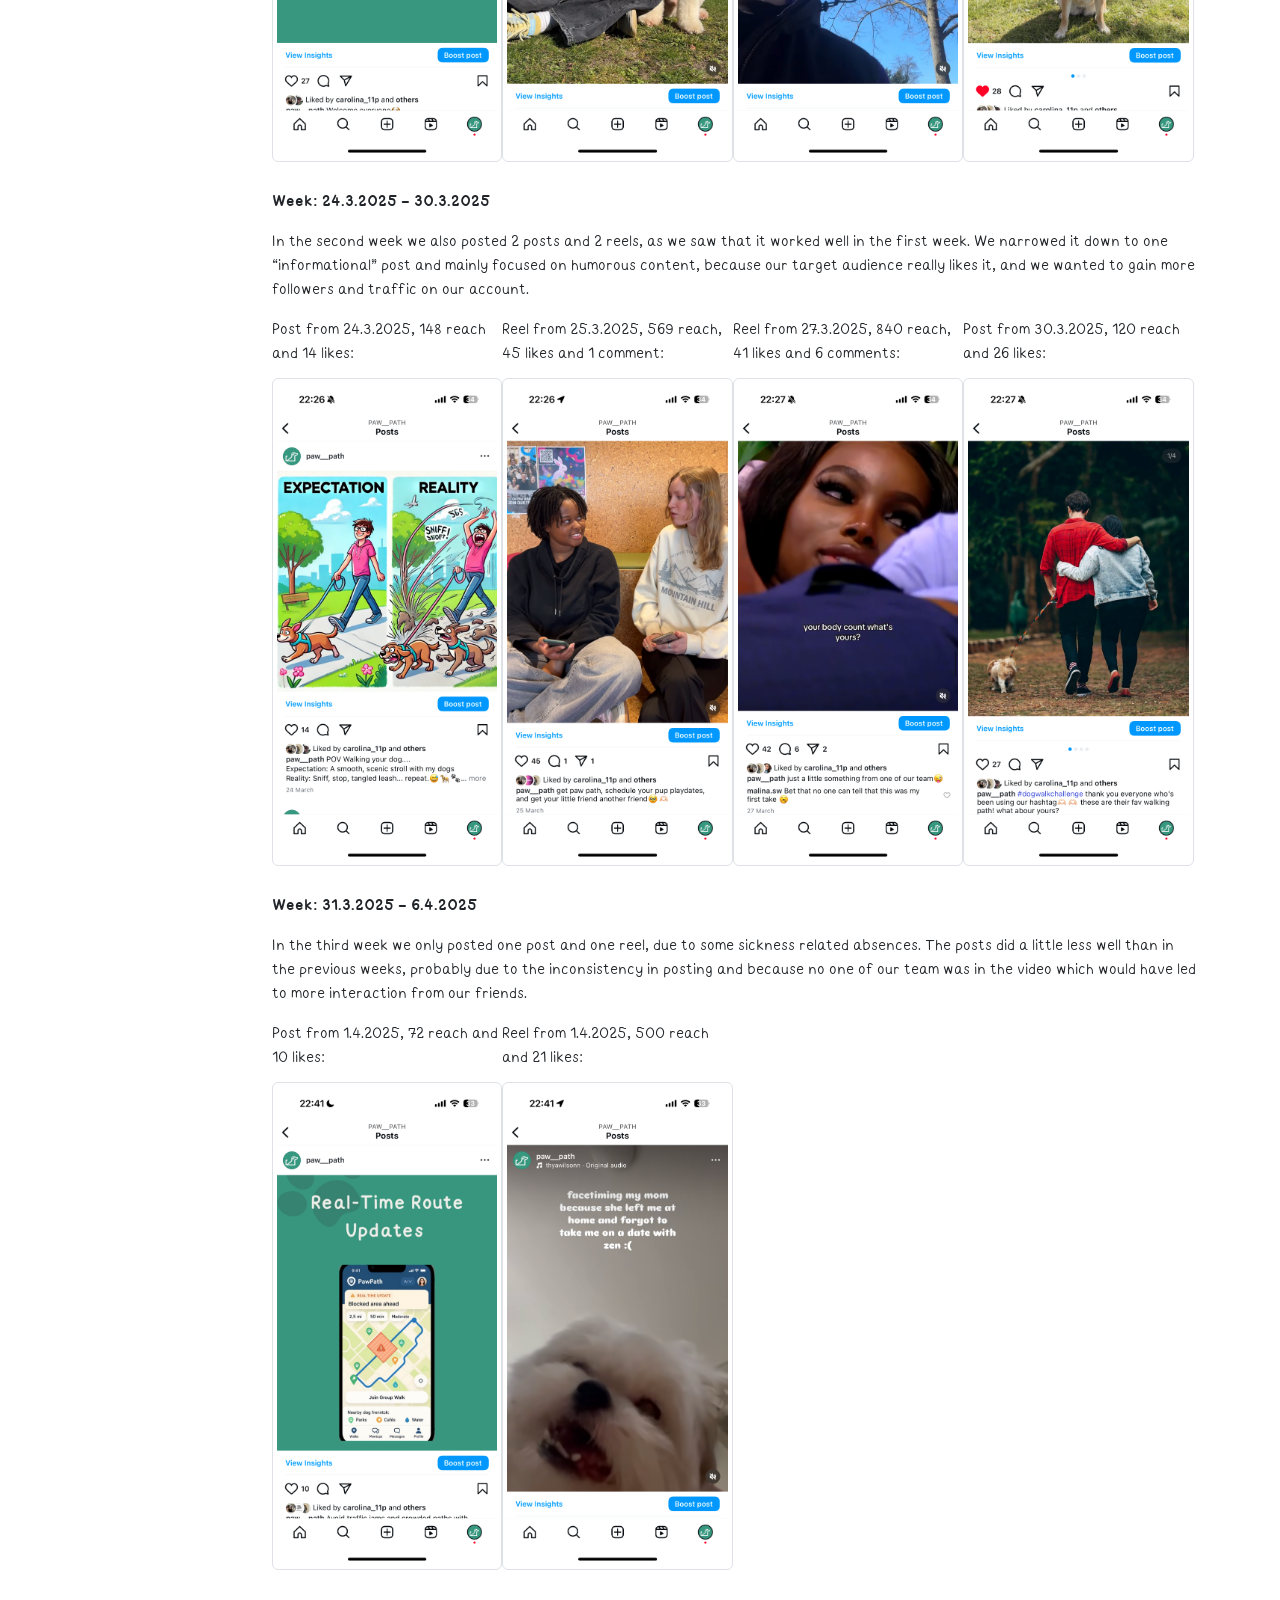
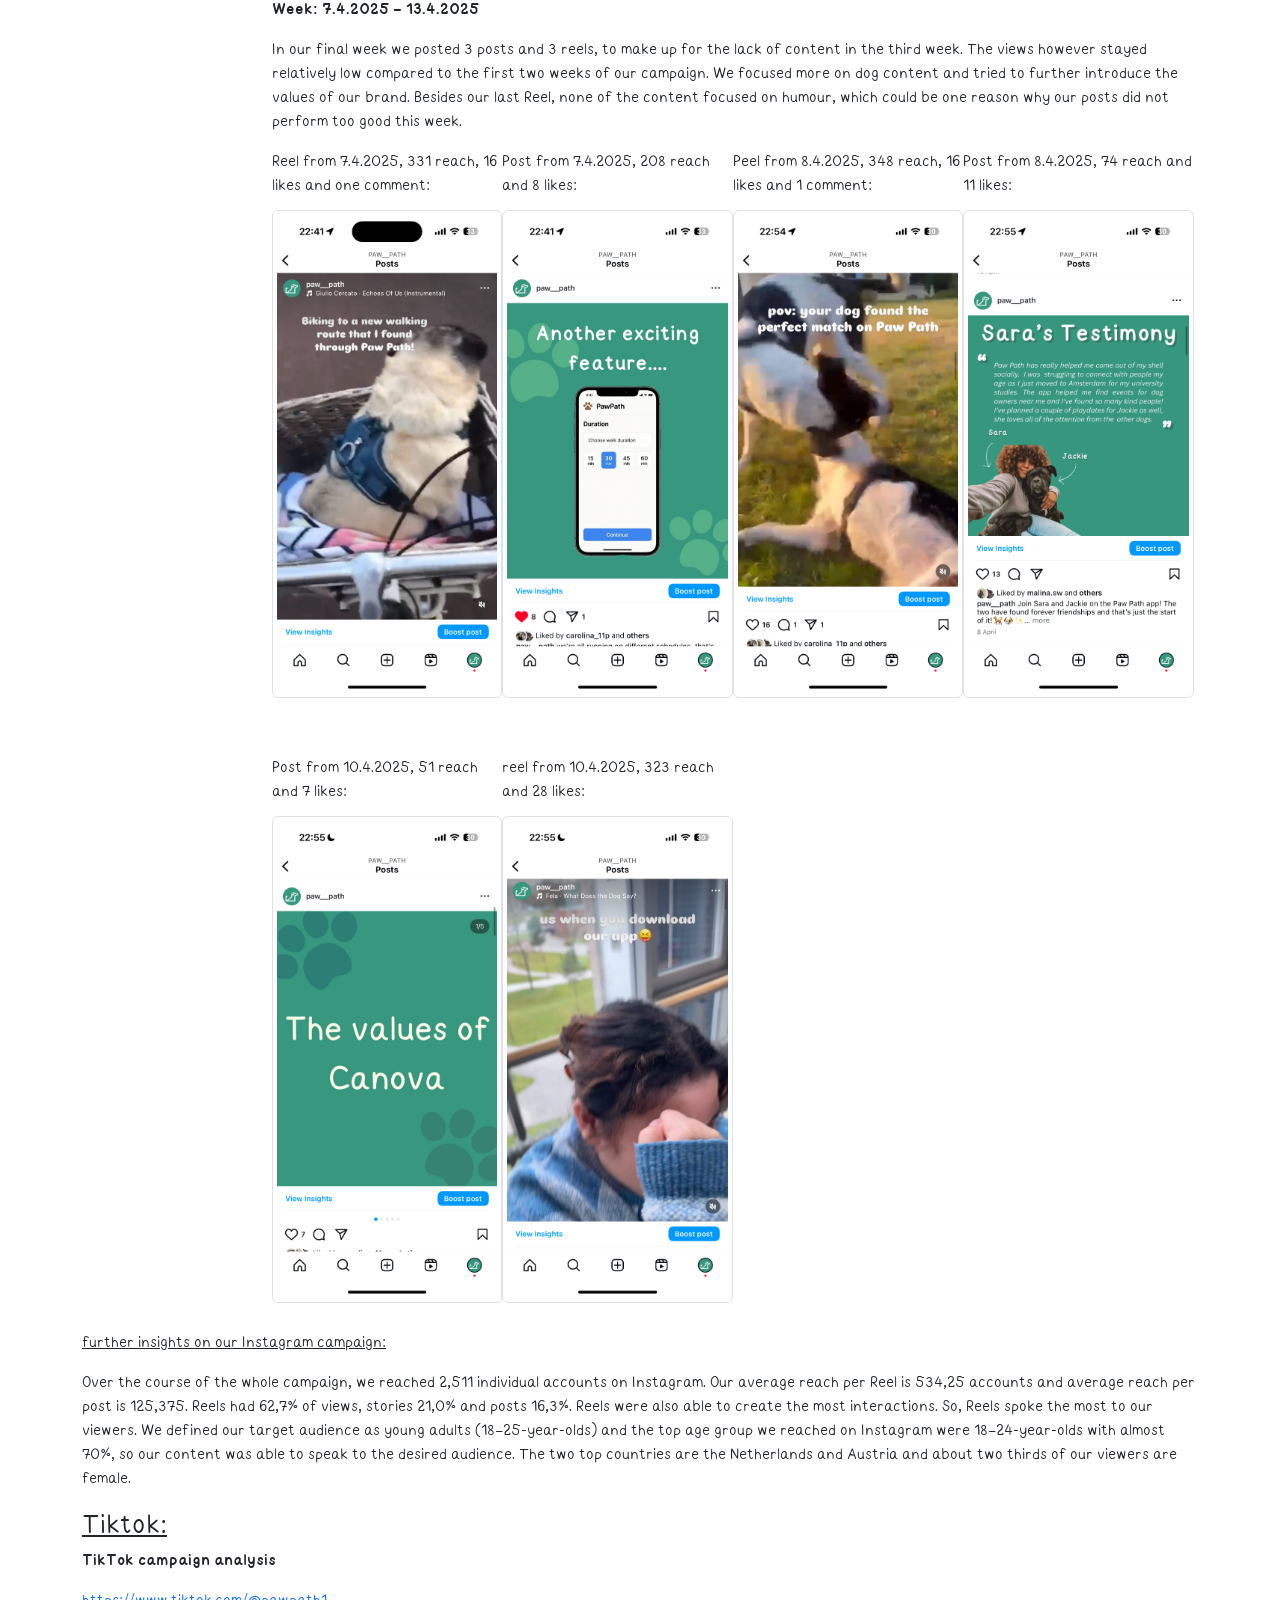
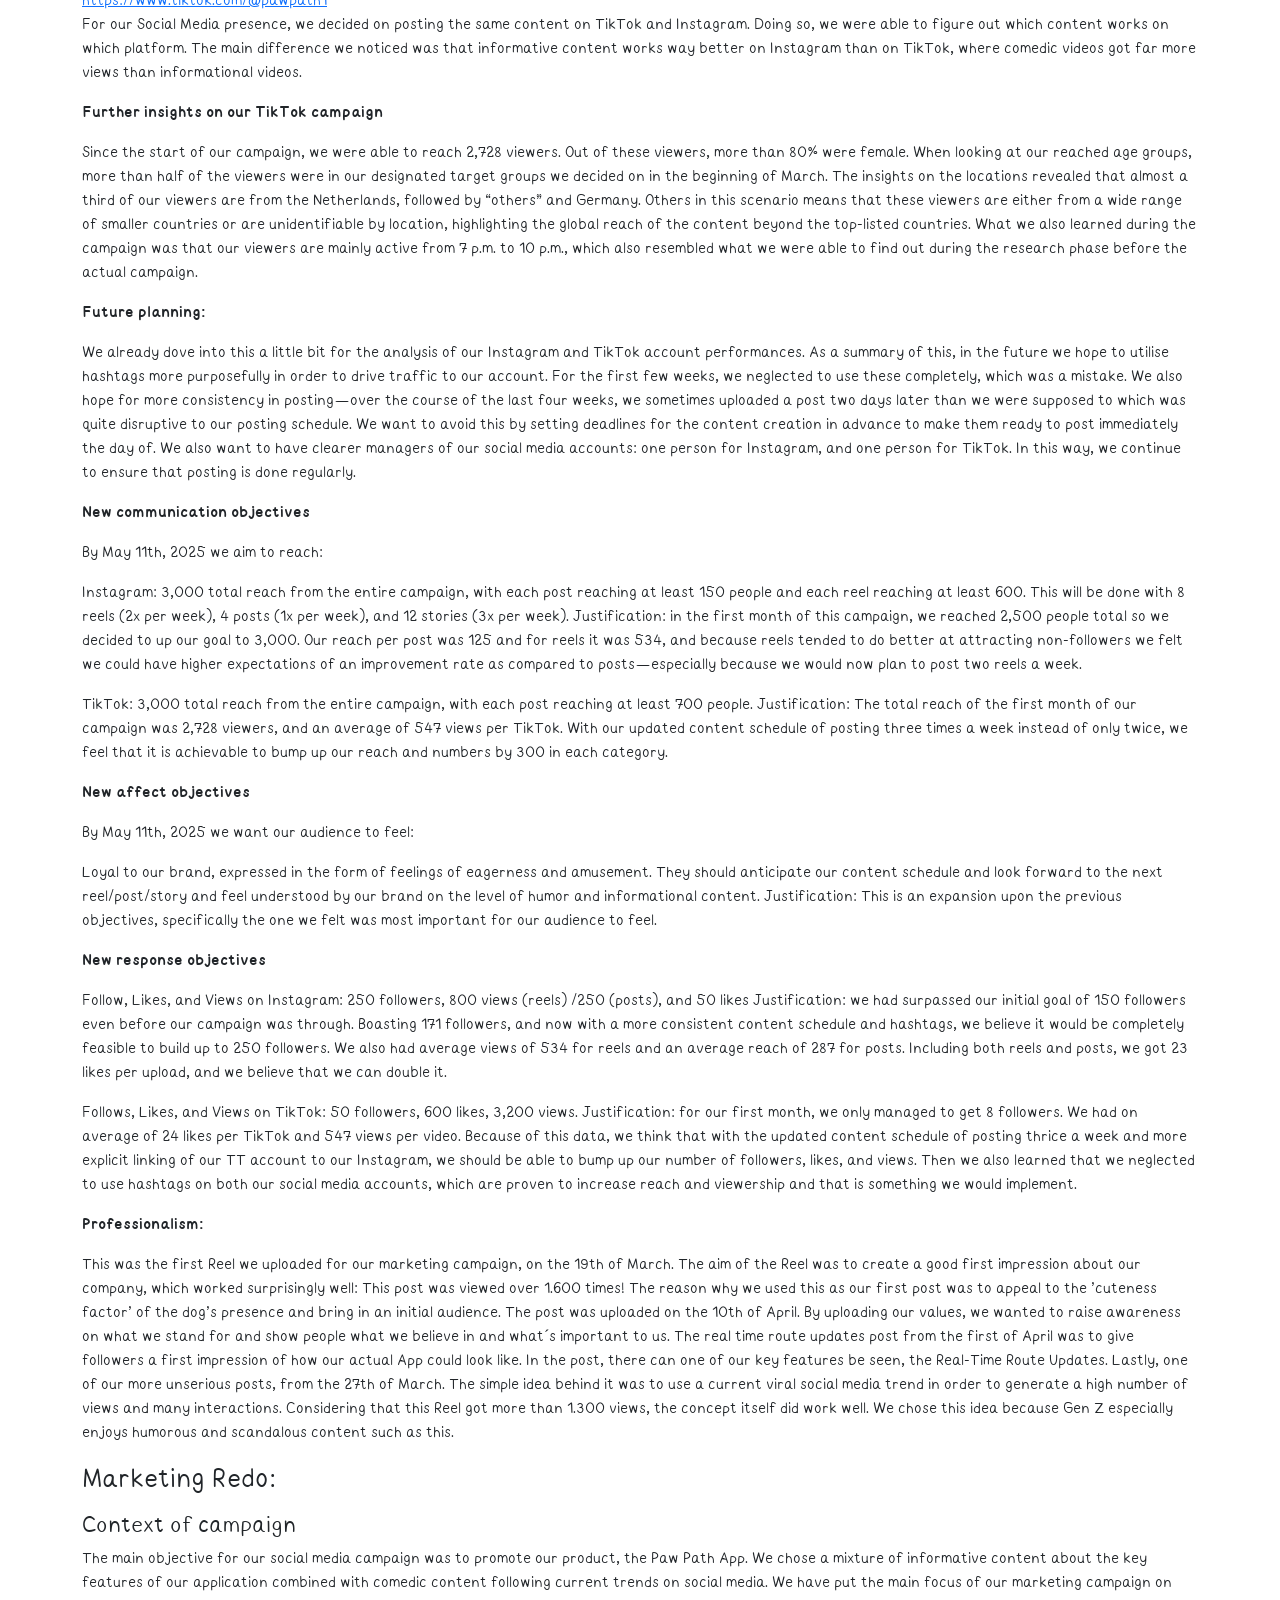
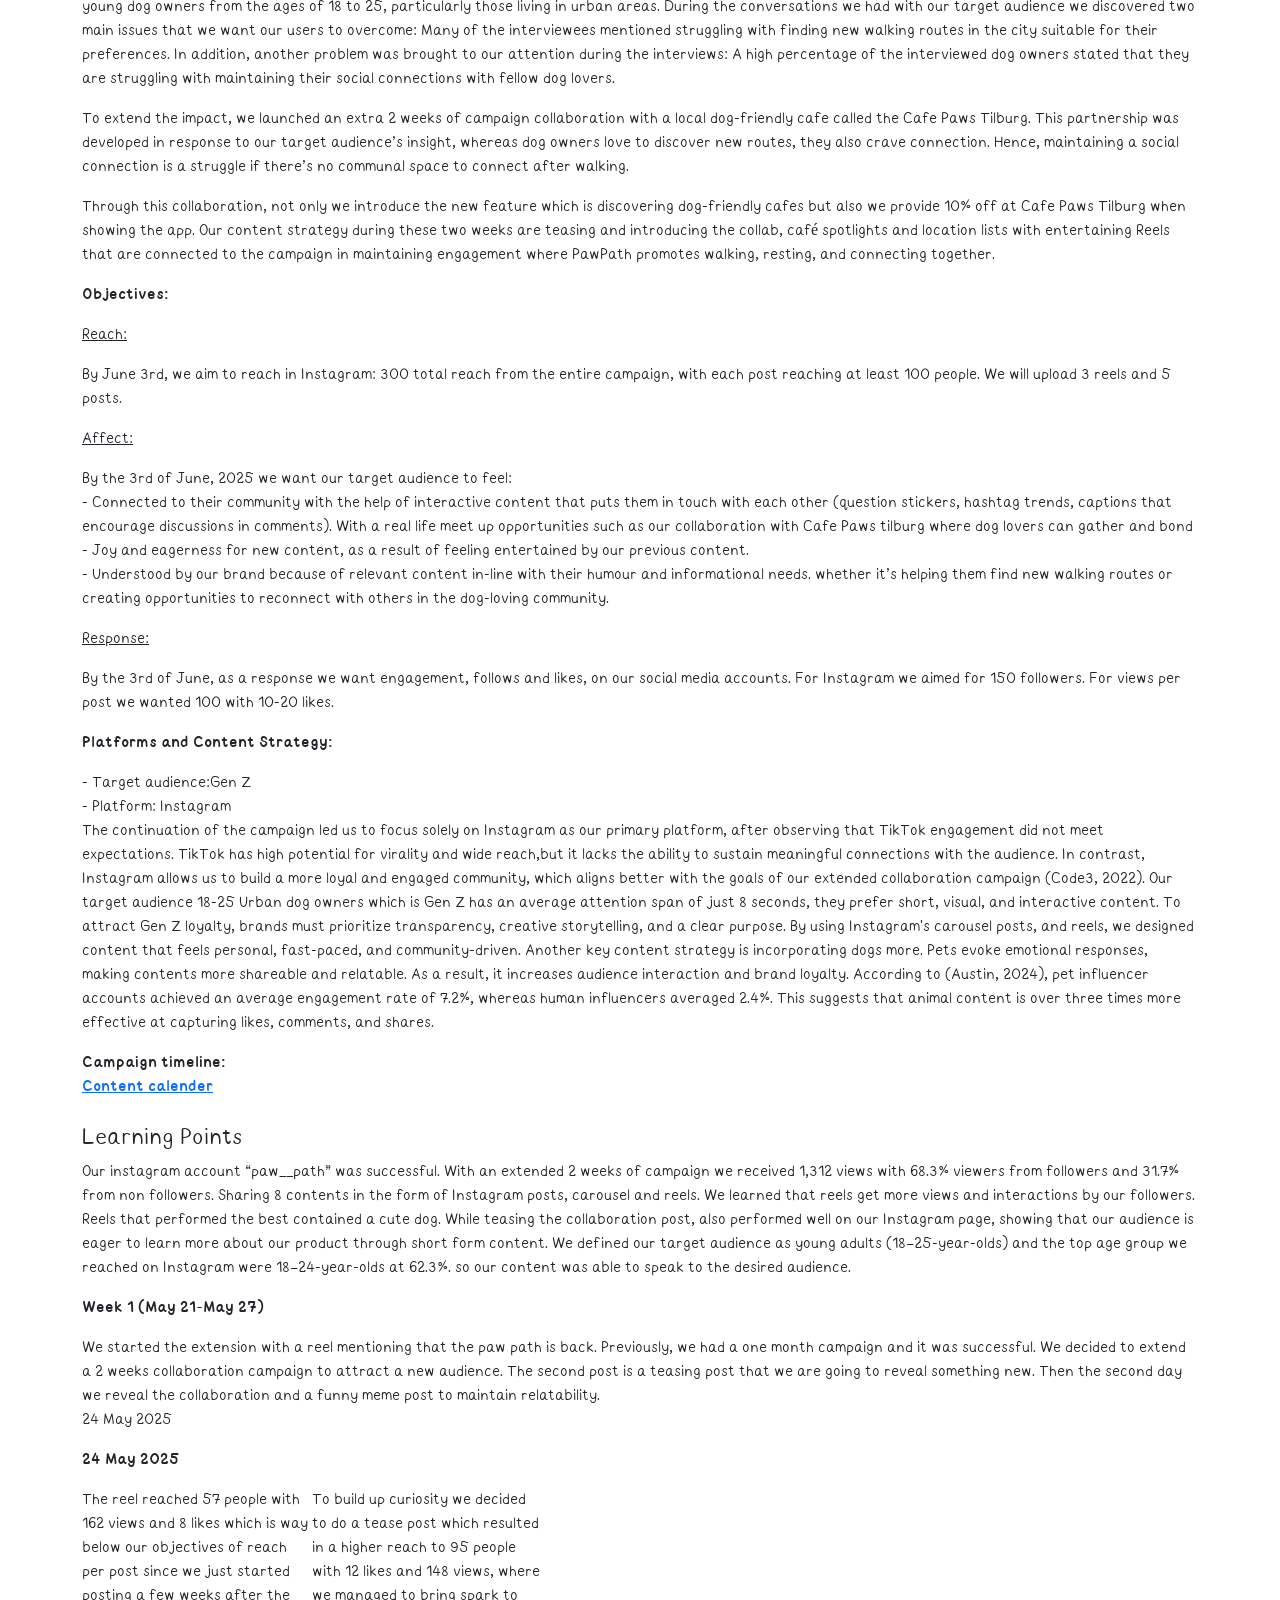
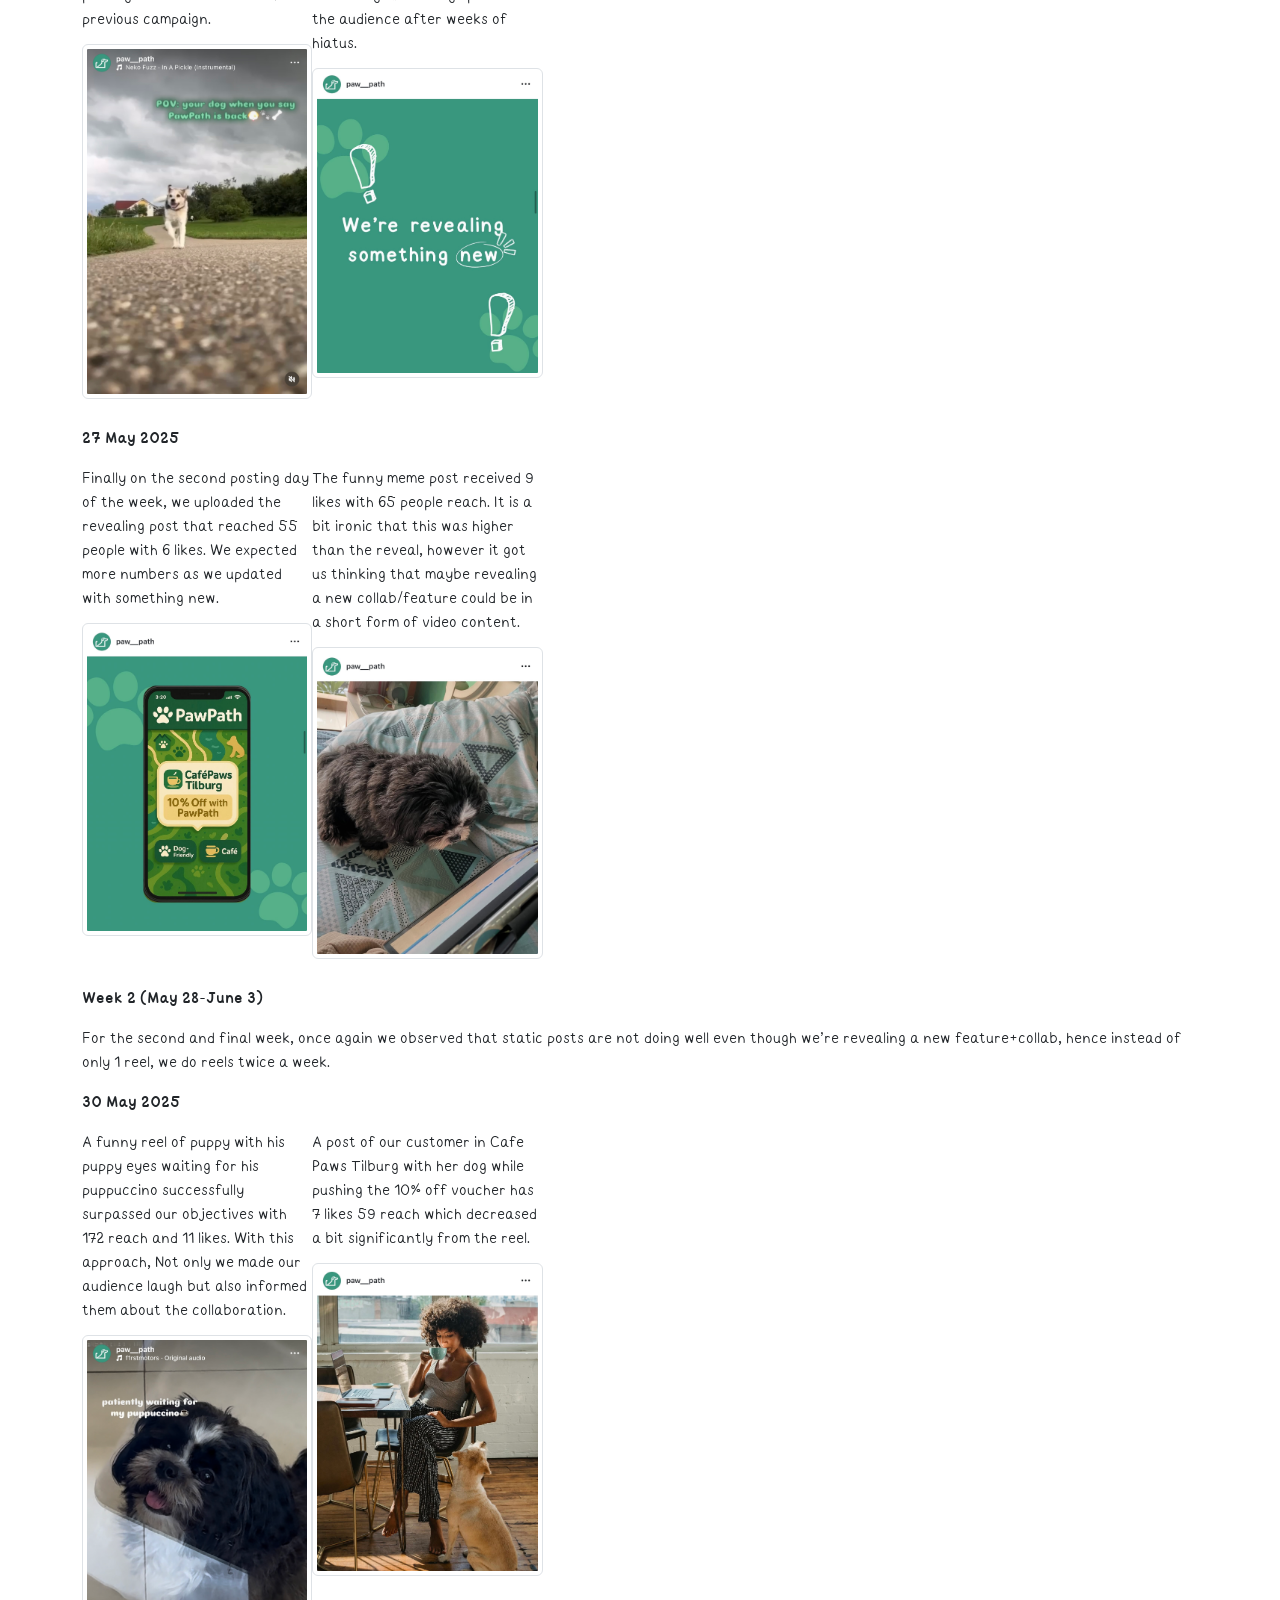
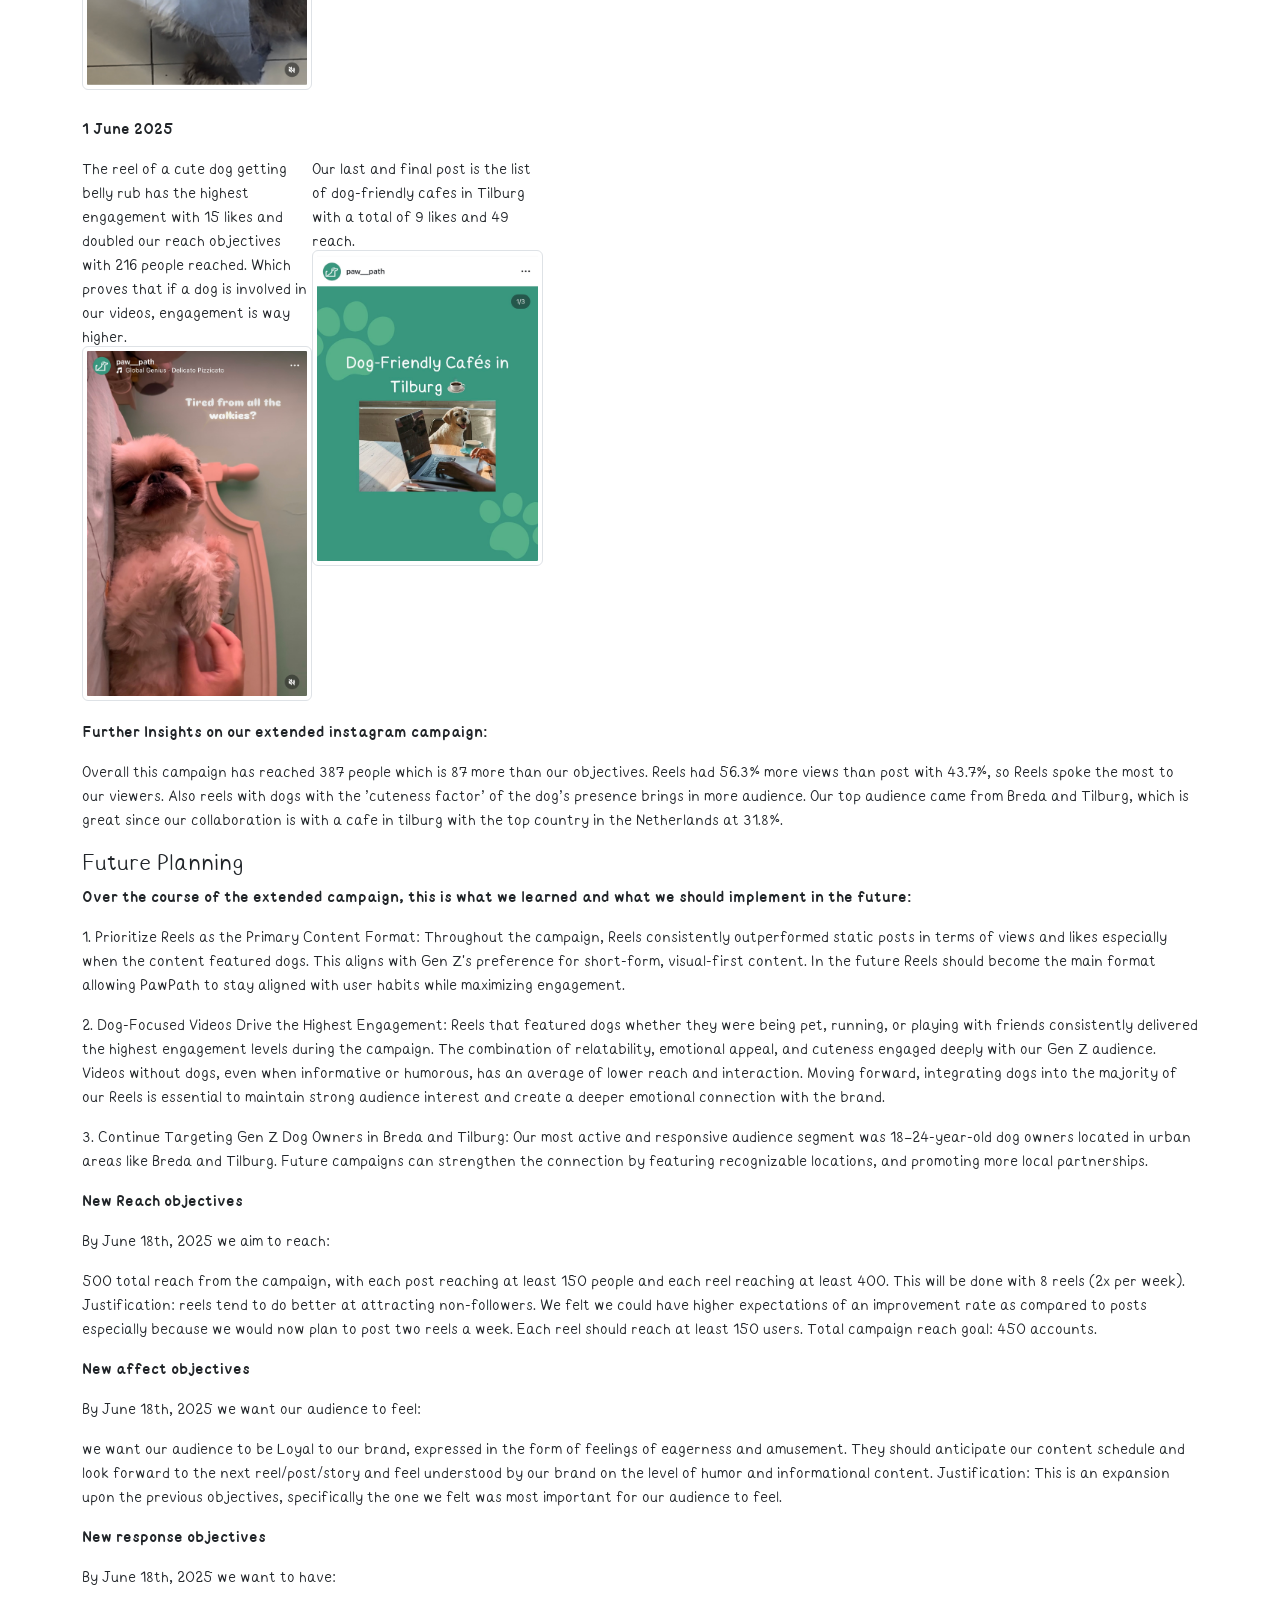
==== commit 81ffc0d7: "Linking the Nav Bar" ====
--- a/corporate.html
+++ b/corporate.html
@@ -51,7 +51,7 @@
             <a class="nav-link p-0 mb-sm-2 fs-5 me-2 me-sm-0 text-decoration-none" href="#production">Production</a> <br> 
             <nav class="nav d-none d-sm-flex flex-column mb-2">
               <a class="nav-link ms-3 p-0 mb-2" href="#production-1">Design Elements</a>
-              <a class="nav-link ms-3 p-0 mb-2" href="#production-3">Testing Report</a>
+              <a class="nav-link ms-3 p-0 mb-2" href="#testingreport">Testing Report</a>
               <br>
             </nav>
             <a class="nav-link p-0 mb-sm-2 fs-5 me-2 me-sm-0 text-decoration-none" href="#marketing">Marketing</a>
@@ -67,8 +67,6 @@
                 <a class="nav-link ms-3 p-0 mb-2" href="#marketing-1.2">Context of campaign</a>
                 <a class="nav-link ms-3 p-0 mb-2" href="#marketing-2.2">Learning Points</a>
                 <a class="nav-link ms-3 p-0 mb-2" href="#marketing-3.2">Future Planning</a>
-                <a class="nav-link ms-3 p-0 mb-2" href="#marketing-4.2">Professionalism</a>
-
                 <br>
             </nav>
             <a class="nav-link p-0 mb-sm-2 fs-5 me-2 me-sm-0 text-decoration-none" href="#management">Management</a>
@@ -291,9 +289,9 @@
             The About Us page focuses more on the Canova brand itself, while the homepage is all about PawPath. Here, we share who we are, what we stand for, and what we believe in. The pictures we use here reflect our values and help people connect with the brand on a deeper level.           
           </p>
 
-          <p style="font-family: milkteafontbold;">
+          <h3 id="testingreport">
             Testing Report 
-          </p>
+          </h3>
           <p>
             The goal of this testing session was to check how well the PawPath website works not just technically, but from a real dog owner’s perspective. We wanted to know: Does the site clearly show what PawPath  and Canova is all about? Is it easy to use? And are we successfully sharing the heart of our brand, Canova?            
           </p>
@@ -373,7 +371,7 @@
             As a response we want engagement, follows and likes, on our social media accounts.  For Instagram we aimed for 150 followers, which we already reached in week 2 of our campaign. For views per post we wanted 500, 25-40 likes and an engagement rate of 0,56%. On TikTok we aimed for 100 Followers, 200 to 500 views ,10-20 likes per post and an engagement rate of 3,95%. 
           </p>
 
-          <p style="font-family: milkteafontbold; text-decoration: underline;">Learning points:</p>
+          <p style="font-family: milkteafontbold; text-decoration: underline;" id="marketing-2">Learning points:</p>
           <p style="text-decoration: underline;">Instagram:</p>
 
           <p>
@@ -583,7 +581,7 @@
           What we also learned during the campaign was that our viewers are mainly active from 7 p.m. to 10 p.m., which also resembled what we were able to find out during the research phase before the actual campaign.         
         </p>
 
-        <p style="font-family: milkteafontbold;">Future planning: </p>
+        <p style="font-family: milkteafontbold;" id="marketing-3">Future planning: </p>
         <p>
           We already dove into this a little bit for the analysis of our Instagram and TikTok account performances. As a summary of this, in the future we hope to utilise hashtags more purposefully in order to drive traffic to our account. For the first few weeks, we neglected to use these completely, which was a mistake. We also hope for more consistency in posting—over the course of the last four weeks, we sometimes uploaded a post two days later than we were supposed to which was quite disruptive to our posting schedule. We want to avoid this by setting deadlines for the content creation in advance to make them ready to post immediately the day of. We also want to have clearer managers of our social media accounts: one person for Instagram, and one person for TikTok. In this way, we continue to ensure that posting is done regularly. 
         </p>
@@ -617,7 +615,7 @@
         </p>
 
 
-        <p style="font-family: milkteafontbold;">Professionalism: </p>
+        <p style="font-family: milkteafontbold;" id="marketing-4">Professionalism: </p>
         <p>
           This was the first Reel we uploaded for our marketing campaign, on the 19th of March. The aim of the Reel was to create a good first impression about our company, which worked surprisingly well: This post was viewed over 1.600 times! The reason why we used this as our first post was to appeal to the ’cuteness factor’ of the dog’s presence and bring in an initial audience. 
 
@@ -635,7 +633,7 @@
 
         <h3 id="marketingredo">Marketing Redo: </h3>
 
-        <h4 id="marketing-1" class="mt-2">Context of campaign</h4>
+        <h4 id="marketing-1.2" class="mt-2">Context of campaign</h4>
         <p>
           The main objective for our social media campaign was to promote our product, the Paw Path App. We chose a mixture of informative content about the key features of our application combined with comedic content following current trends on social media. We have put the main focus of our marketing campaign on young dog owners from the ages of 18 to 25, particularly those living in urban areas. During the conversations we had with our target audience we discovered two main issues that we want our users to overcome: Many of the interviewees mentioned struggling with finding new walking routes in the city suitable for their preferences. In addition, another problem was brought to our attention during the interviews: A high percentage of the interviewed dog owners stated that they are struggling with maintaining their social connections with fellow dog lovers.
         </p>
@@ -687,7 +685,7 @@
         
 
 
-        <h4 id="marketing-1" class="mt-2">Learning Points</h4>
+        <h4 id="marketing-2.2" class="mt-2">Learning Points</h4>
         <p>
           Our instagram account “paw__path” was successful. With an extended 2 weeks of campaign we received 1,312 views with 68.3% viewers from followers and 31.7% from non followers. Sharing 8 contents  in the form of Instagram posts, carousel and reels. We learned that reels get more views and interactions by our followers. Reels that performed the best contained a cute dog. While teasing the collaboration post, also performed well on our Instagram page, showing that our audience is eager to learn more about our product through short form content. We defined our target audience as young adults (18–25-year-olds) and the top age group we reached on Instagram were 18–24-year-olds  at 62.3%. so our content was able to speak to the desired audience. 
         </p>
@@ -782,7 +780,7 @@
             <p>
               Overall this campaign has reached 387 people which is 87 more than our objectives. Reels had 56.3% more views than post with 43.7%, so Reels spoke the most to our viewers. Also reels with dogs with the ’cuteness factor’ of the dog’s presence brings in more audience. Our top audience came from Breda and Tilburg, which is great since our collaboration is with a cafe in tilburg with the top country in the Netherlands at 31.8%.            
              </p>
-             <h4 id="marketing-1" class="mt-2">Future Planning</h4>
+             <h4 id="marketing-3.2" class="mt-2">Future Planning</h4>
              <p style="font-family: milkteafontbold;">Over the course of the extended campaign, this is what we learned and what we should implement in the future:
             </p>
              <p>
@@ -823,8 +821,8 @@
 
         
         <br>
-        <h3>Management: </h3>
-        <p style="font-family: milkteafontbold;"> 
+        <h3 id="management">Management: </h3>
+        <p style="font-family: milkteafontbold;" id="management-1"> 
           Lean Canvas original 
         </p>
         <a>
@@ -885,7 +883,7 @@
            <br> Since we are not selling a physical product, per unit would refer to active user. After the launch of the campaign we are expecting 300 active users.
            <br> So the estimated cost per active user for the Paw Path App:
            <br>€658.33+€1,050/300= €5.69       
-            <p style="font-family: milkteafontbold;"> 
+            <p style="font-family: milkteafontbold;" id="management-2"> 
           Validation of Assumptions          
         </p>
 
@@ -905,7 +903,7 @@
         <p> 
           TikTok vs. Instagram: Which Is Better for Your Brand? (2022, September 8). Code3. https://code3.com/resources/tiktok-vs-instagram-which-is-better-for-your-brand/        </p>
 
-        <h3>Appendix: </h3>
+        <h3 id="appendix">Appendix: </h3>
 
         <a href="https://edubuas-my.sharepoint.com/my?id=%2Fpersonal%2F231533%5Fbuas%5Fnl%2FDocuments%2FPRJ4%20Brand%20Management%2FManagement&e=5%3A106fe9c7b1624d33bfb0353928fc7bfc&sharingv2=true&fromShare=true&at=9&CT=1740336922528&OR=OWA%2DNT&CID=670e8c23%2Dc0bd%2D9add%2D235f%2D3e1040d5d1f9&clickParams=eyJYLUFwcE5hbWUiOiJNaWNyb3NvZnQgT3V0bG9vayBXZWIgQXBwIiwiWC1BcHBWZXJzaW9uIjoiMjAyNTAyMTQwMDQuMTIiLCJPUyI6Ik1hYyBPUyBYIHVuZGVmaW5lZCJ9&cidOR=Client&FolderCTID=0x0120004A377F9089047341B1E8595A991FFEE3">
           Problem and Solution Interviews        
@@ -915,6 +913,13 @@
           Website Testing Report
         </a>
 
+        <br>
+        <br>
+        <br>
+        <br>
+        <br>
+        <br>
+        <br>
 
 
     </main>
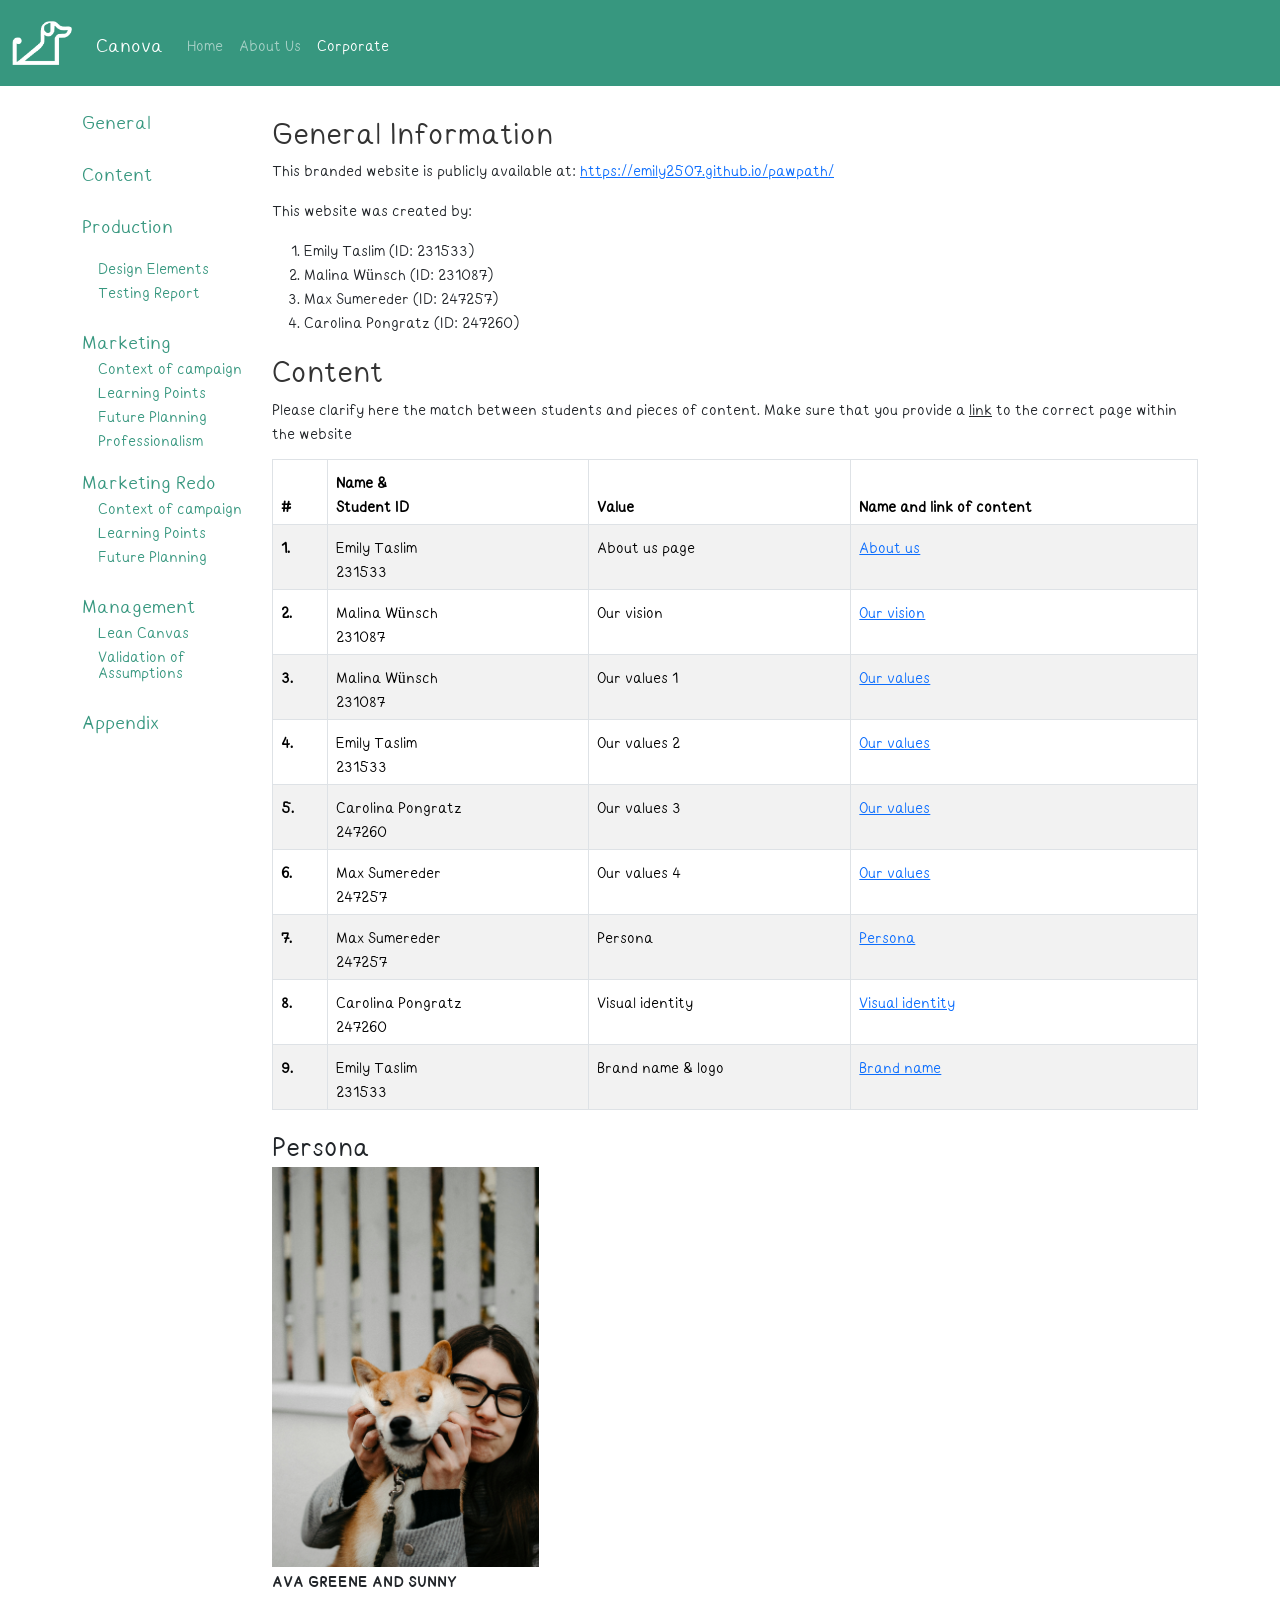
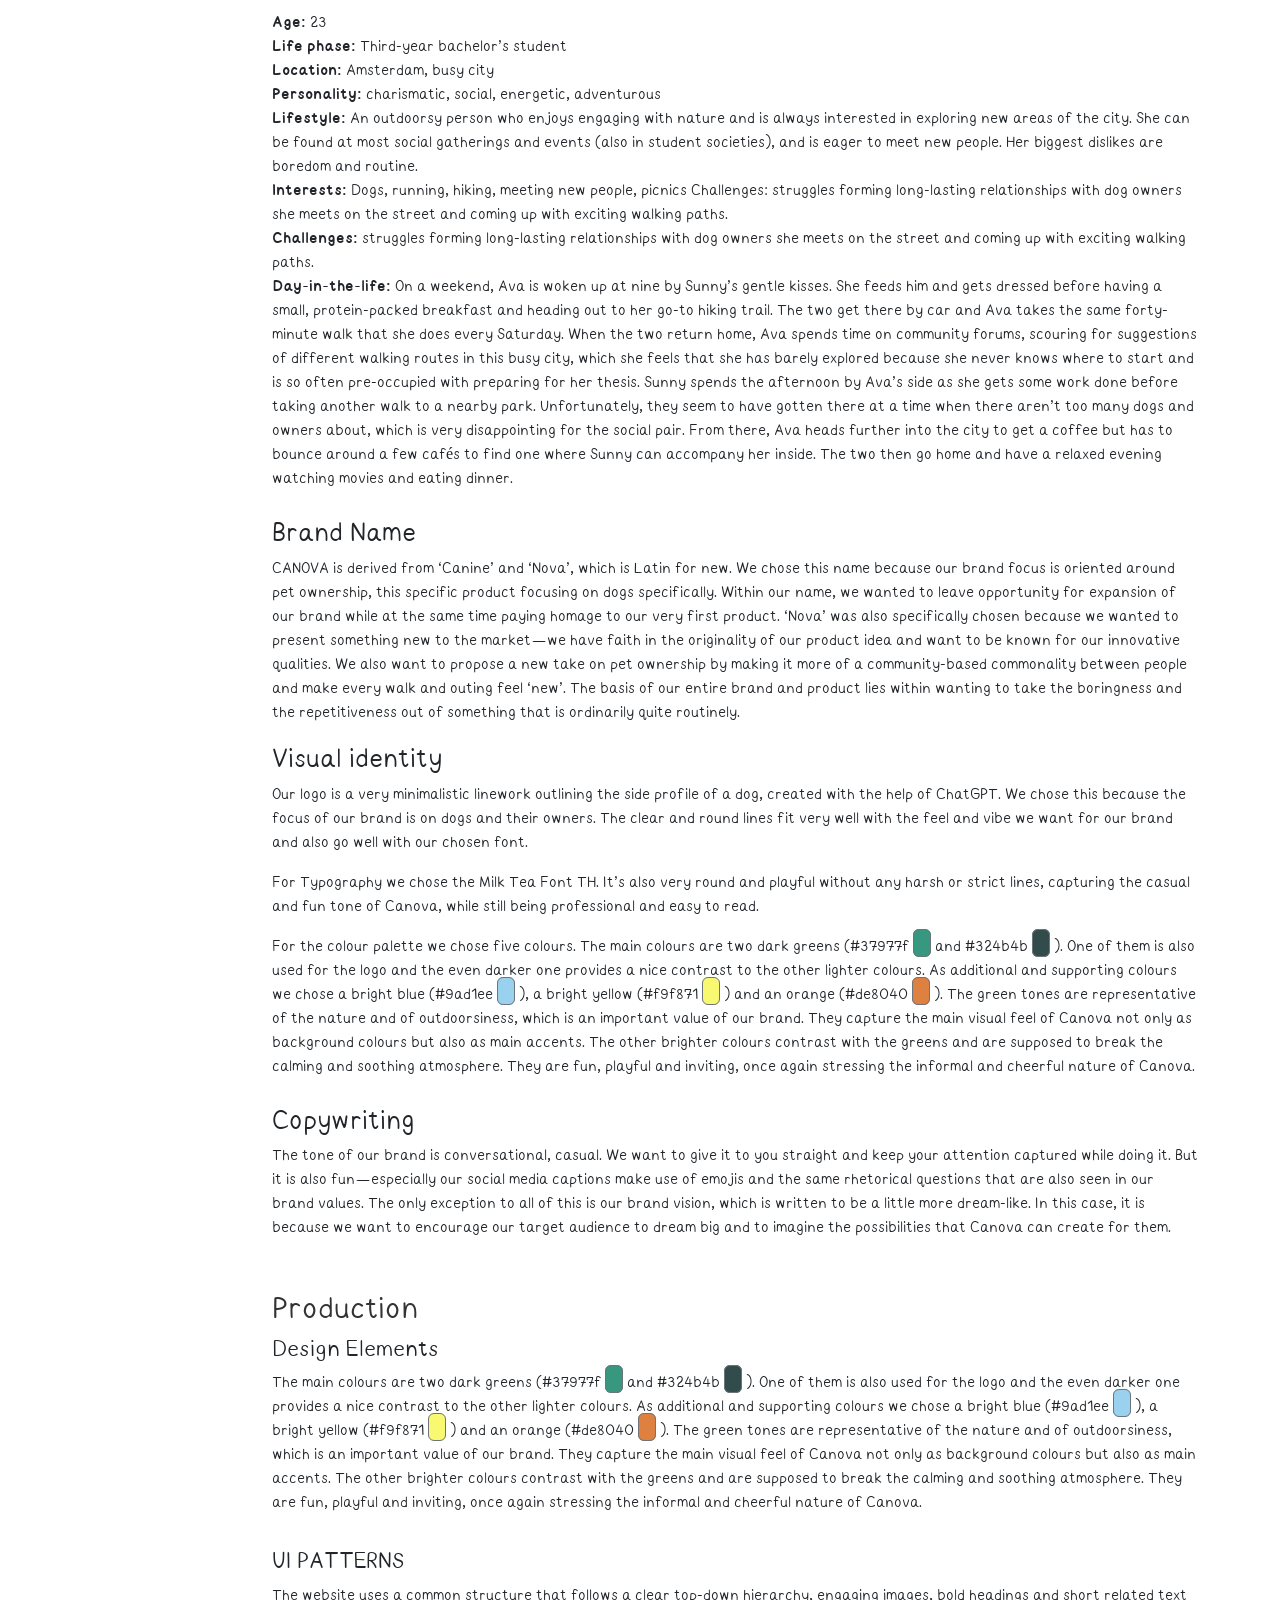
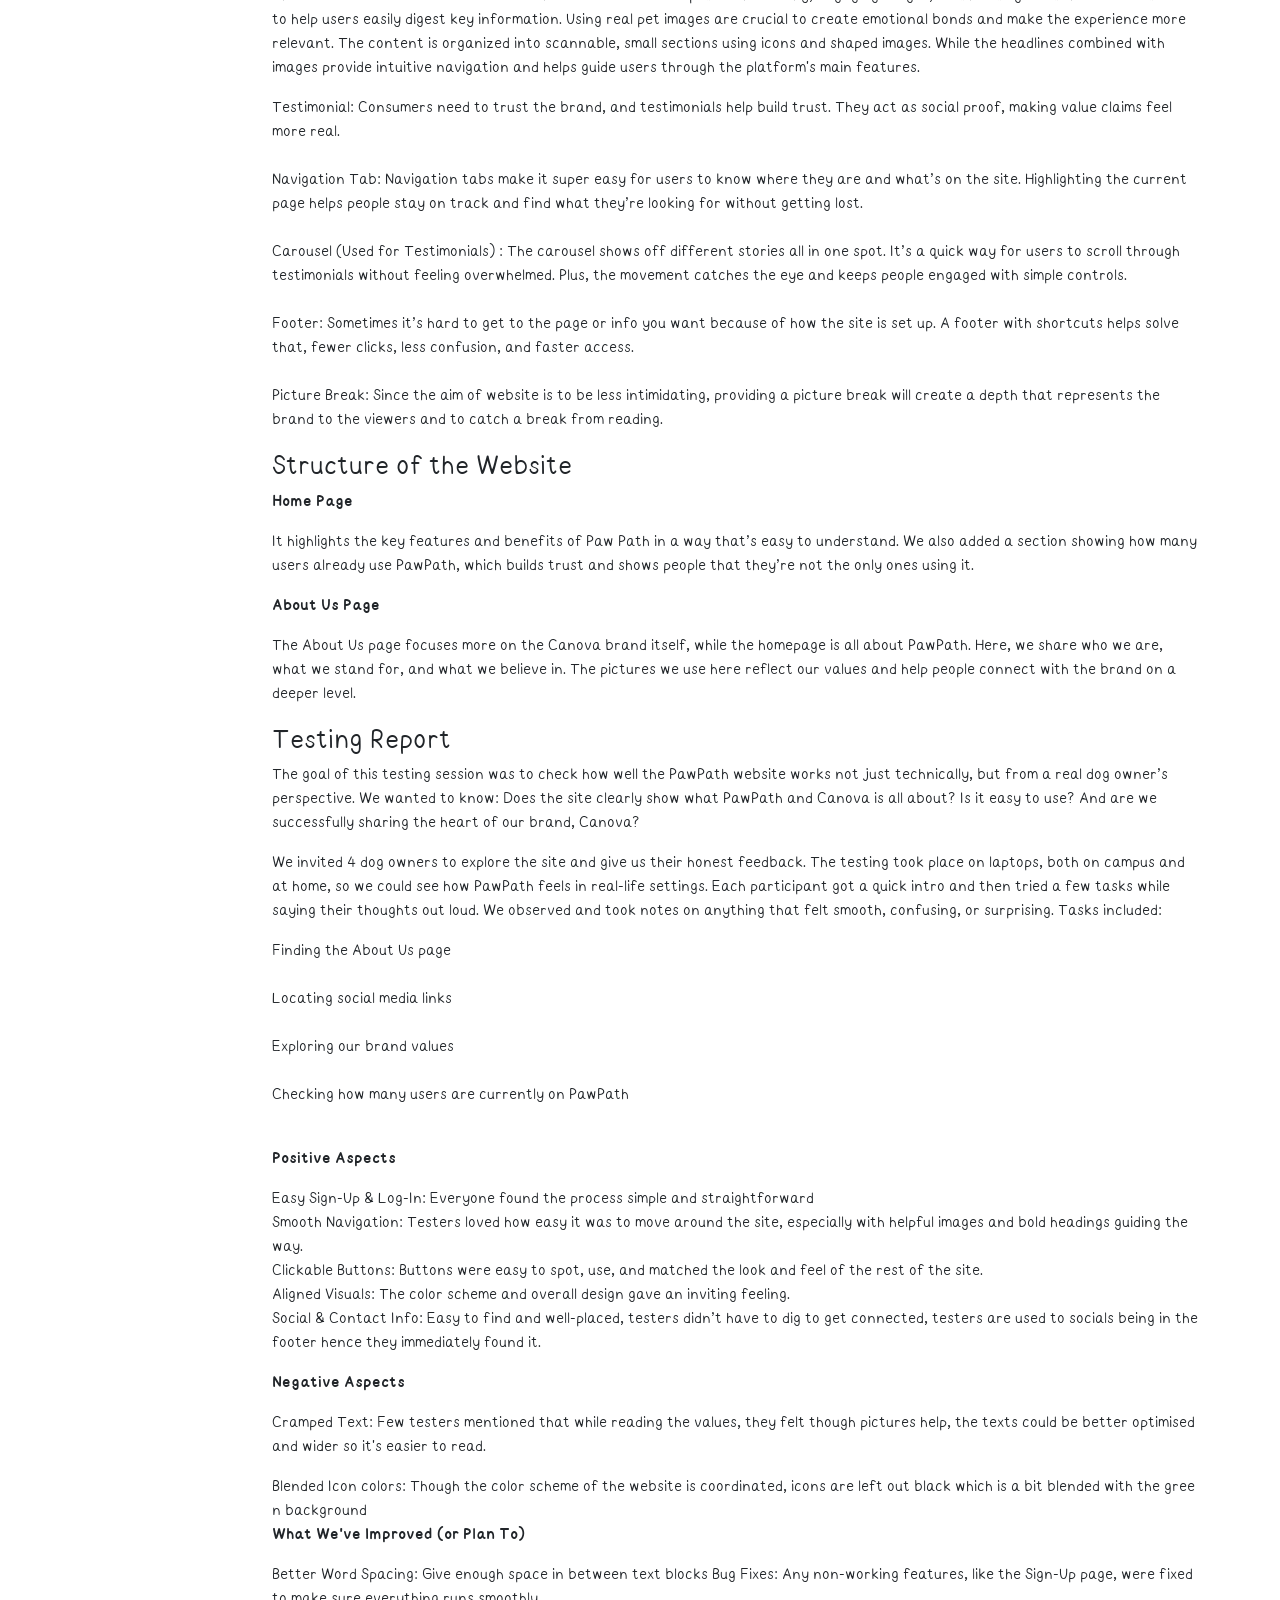
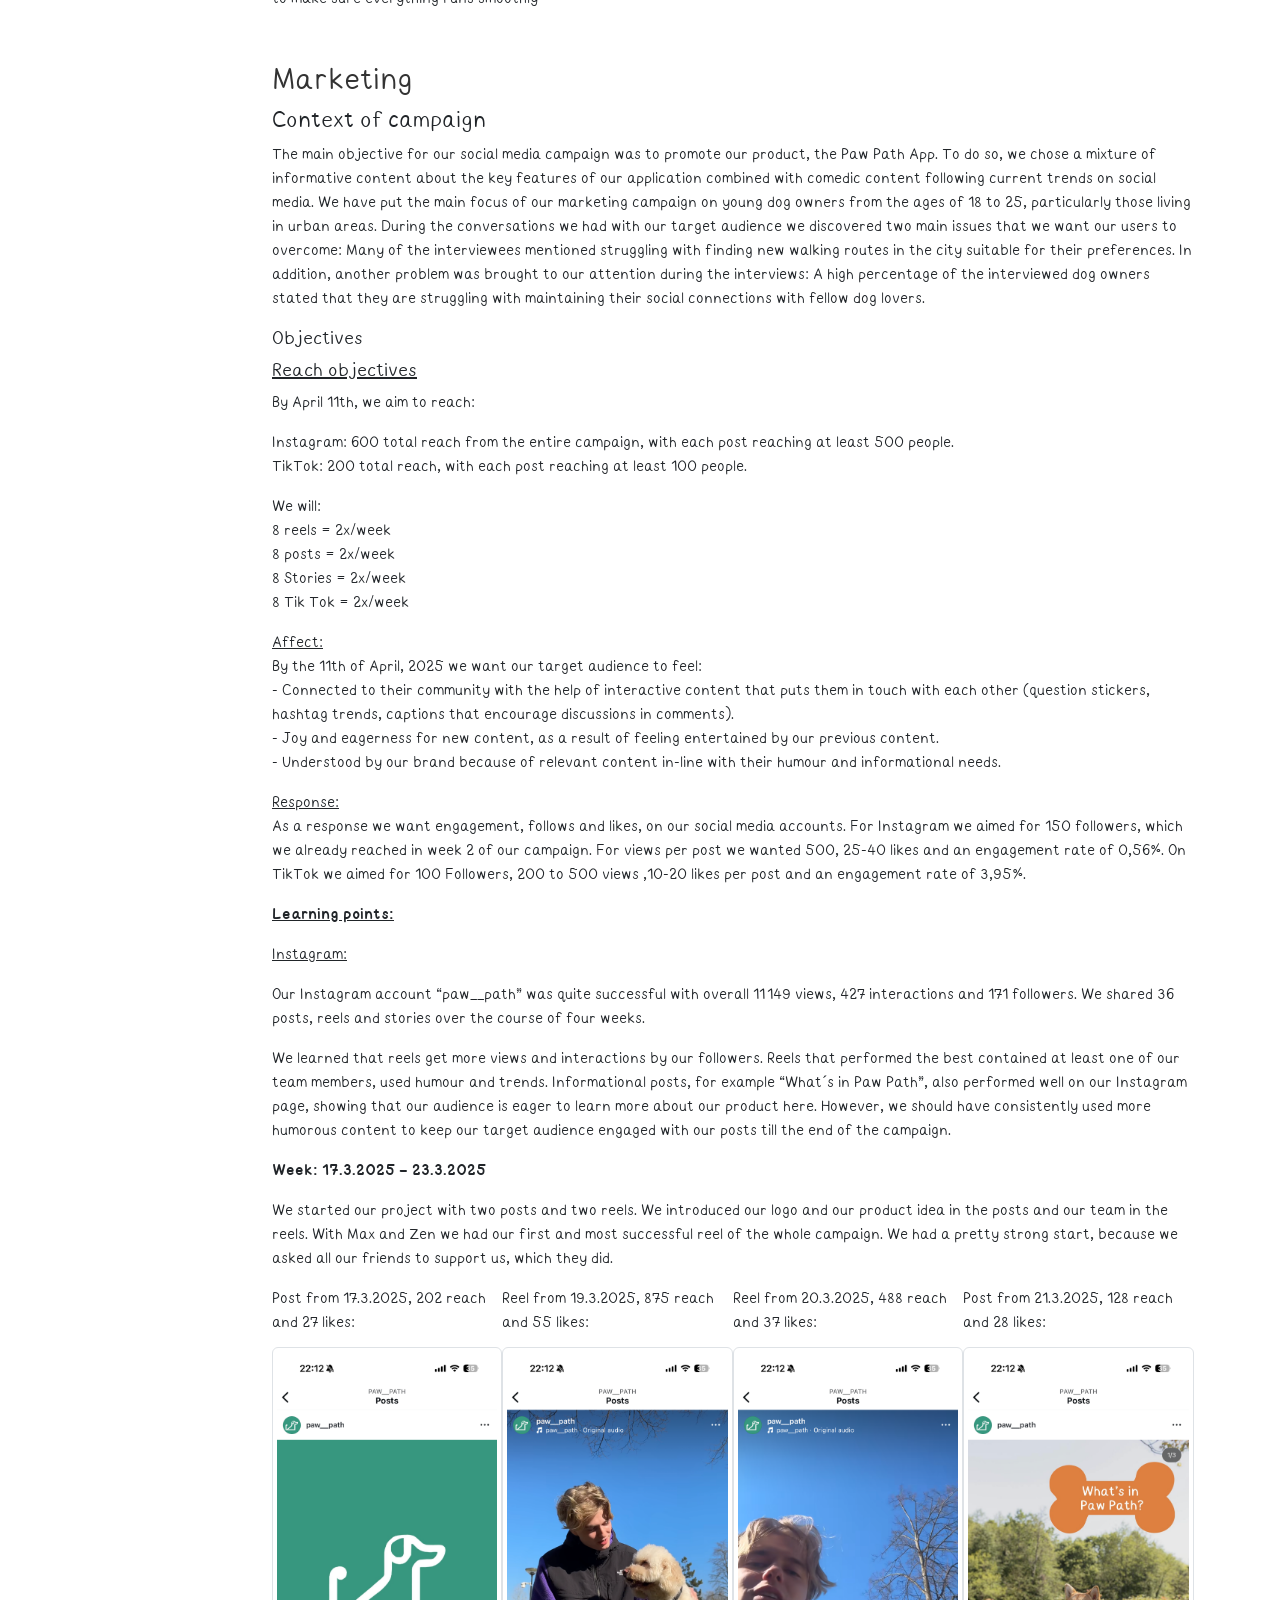
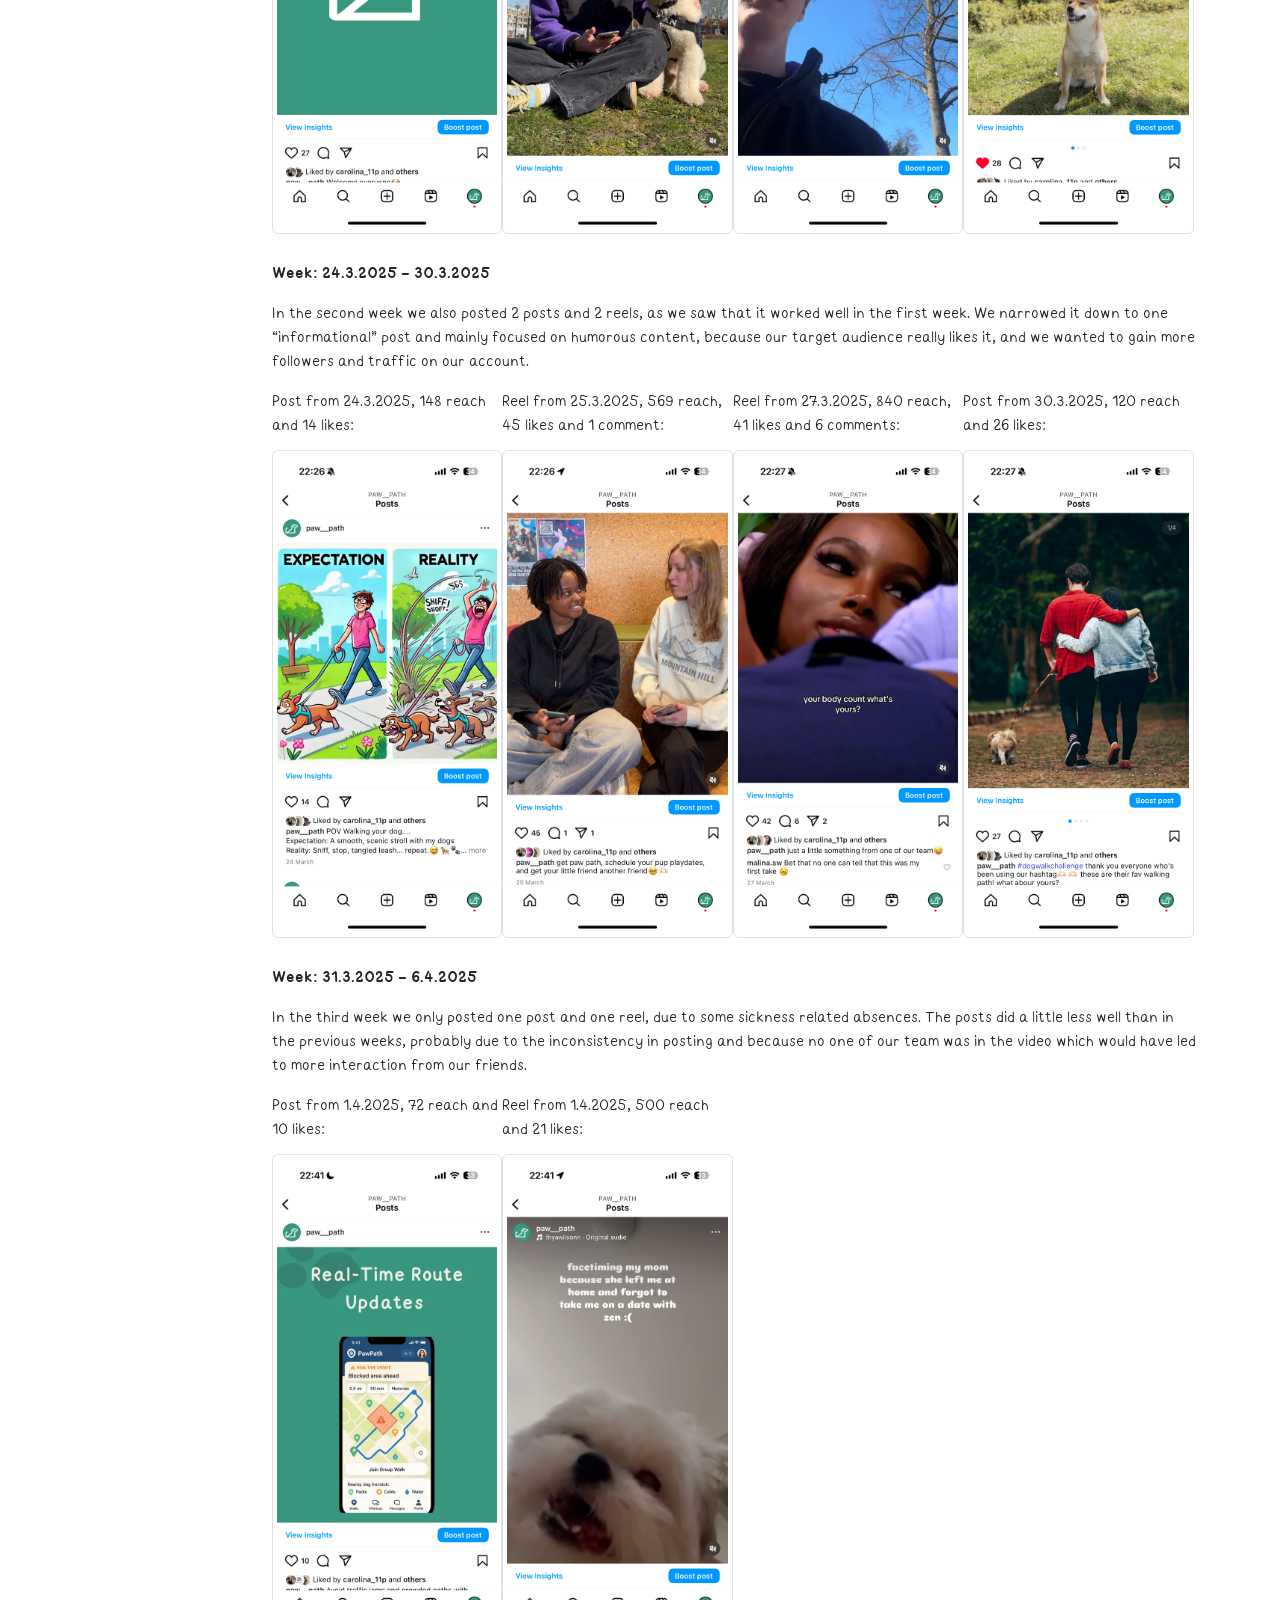
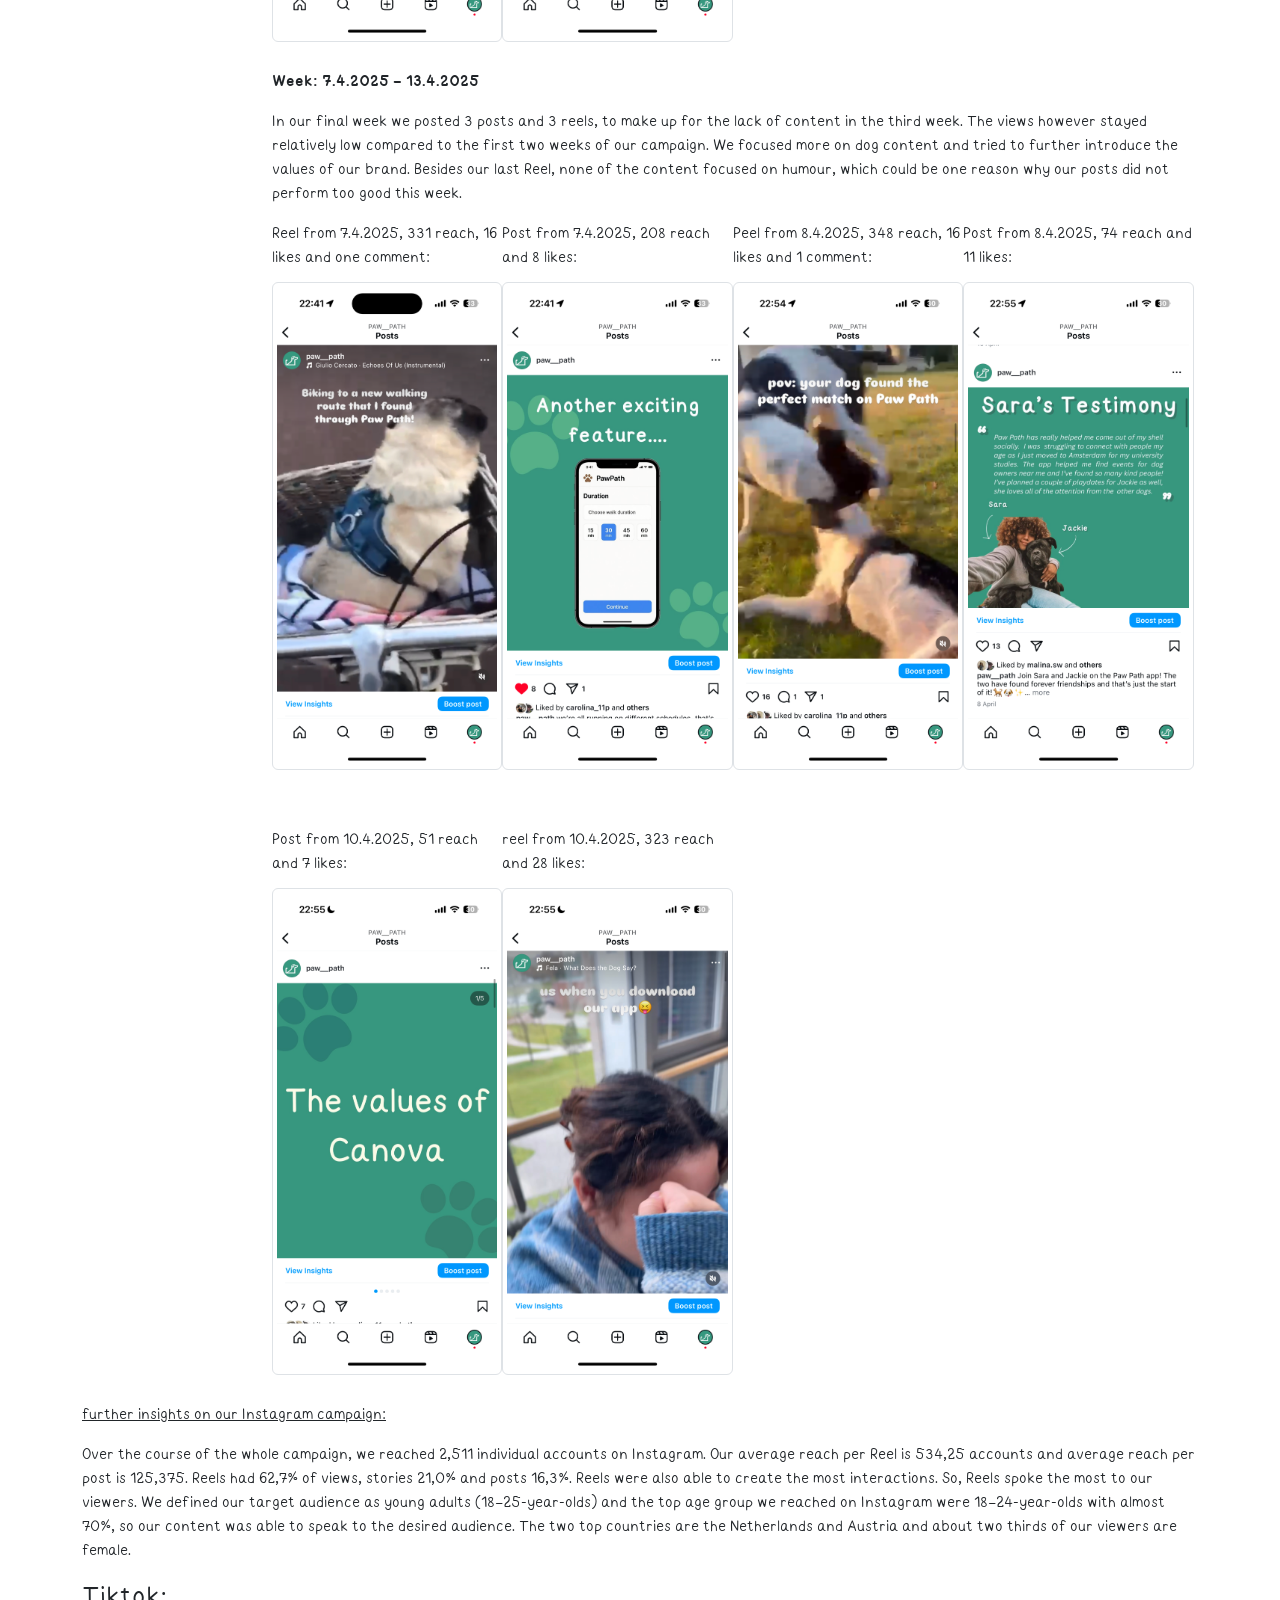
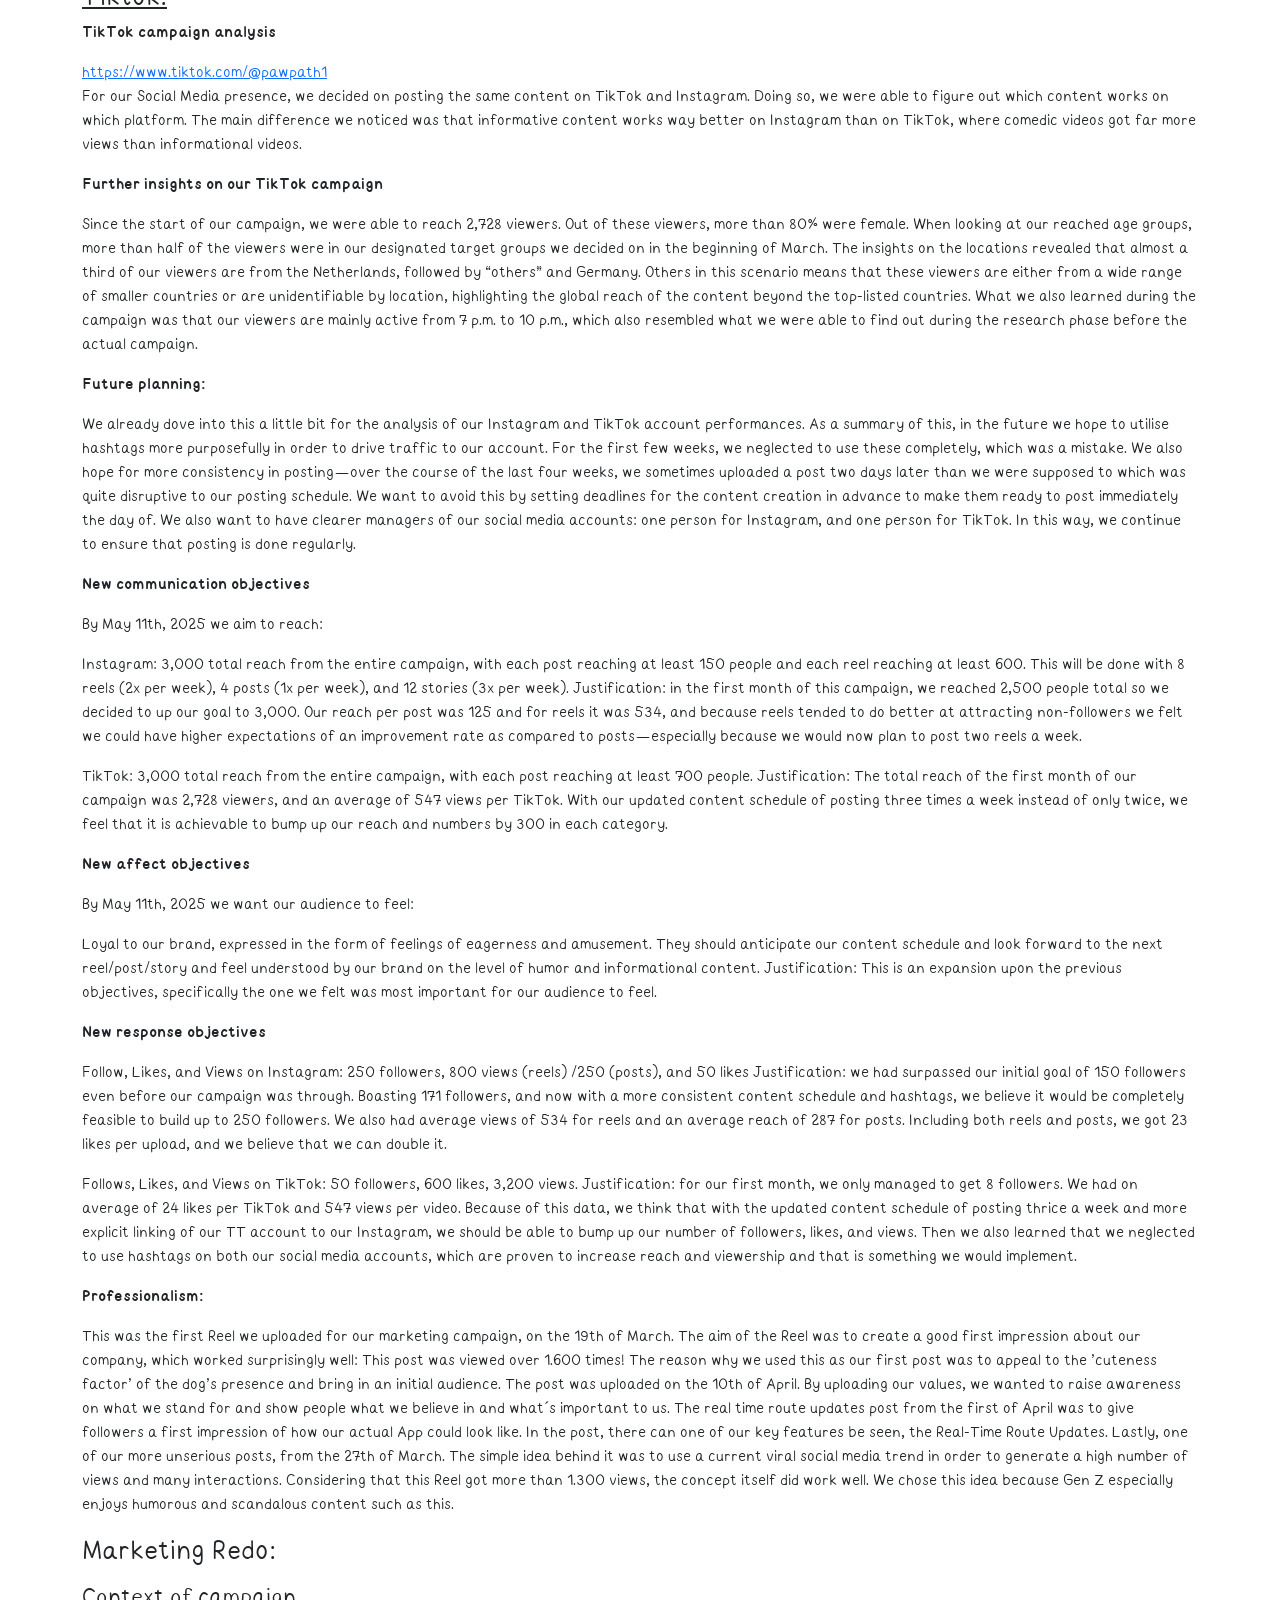
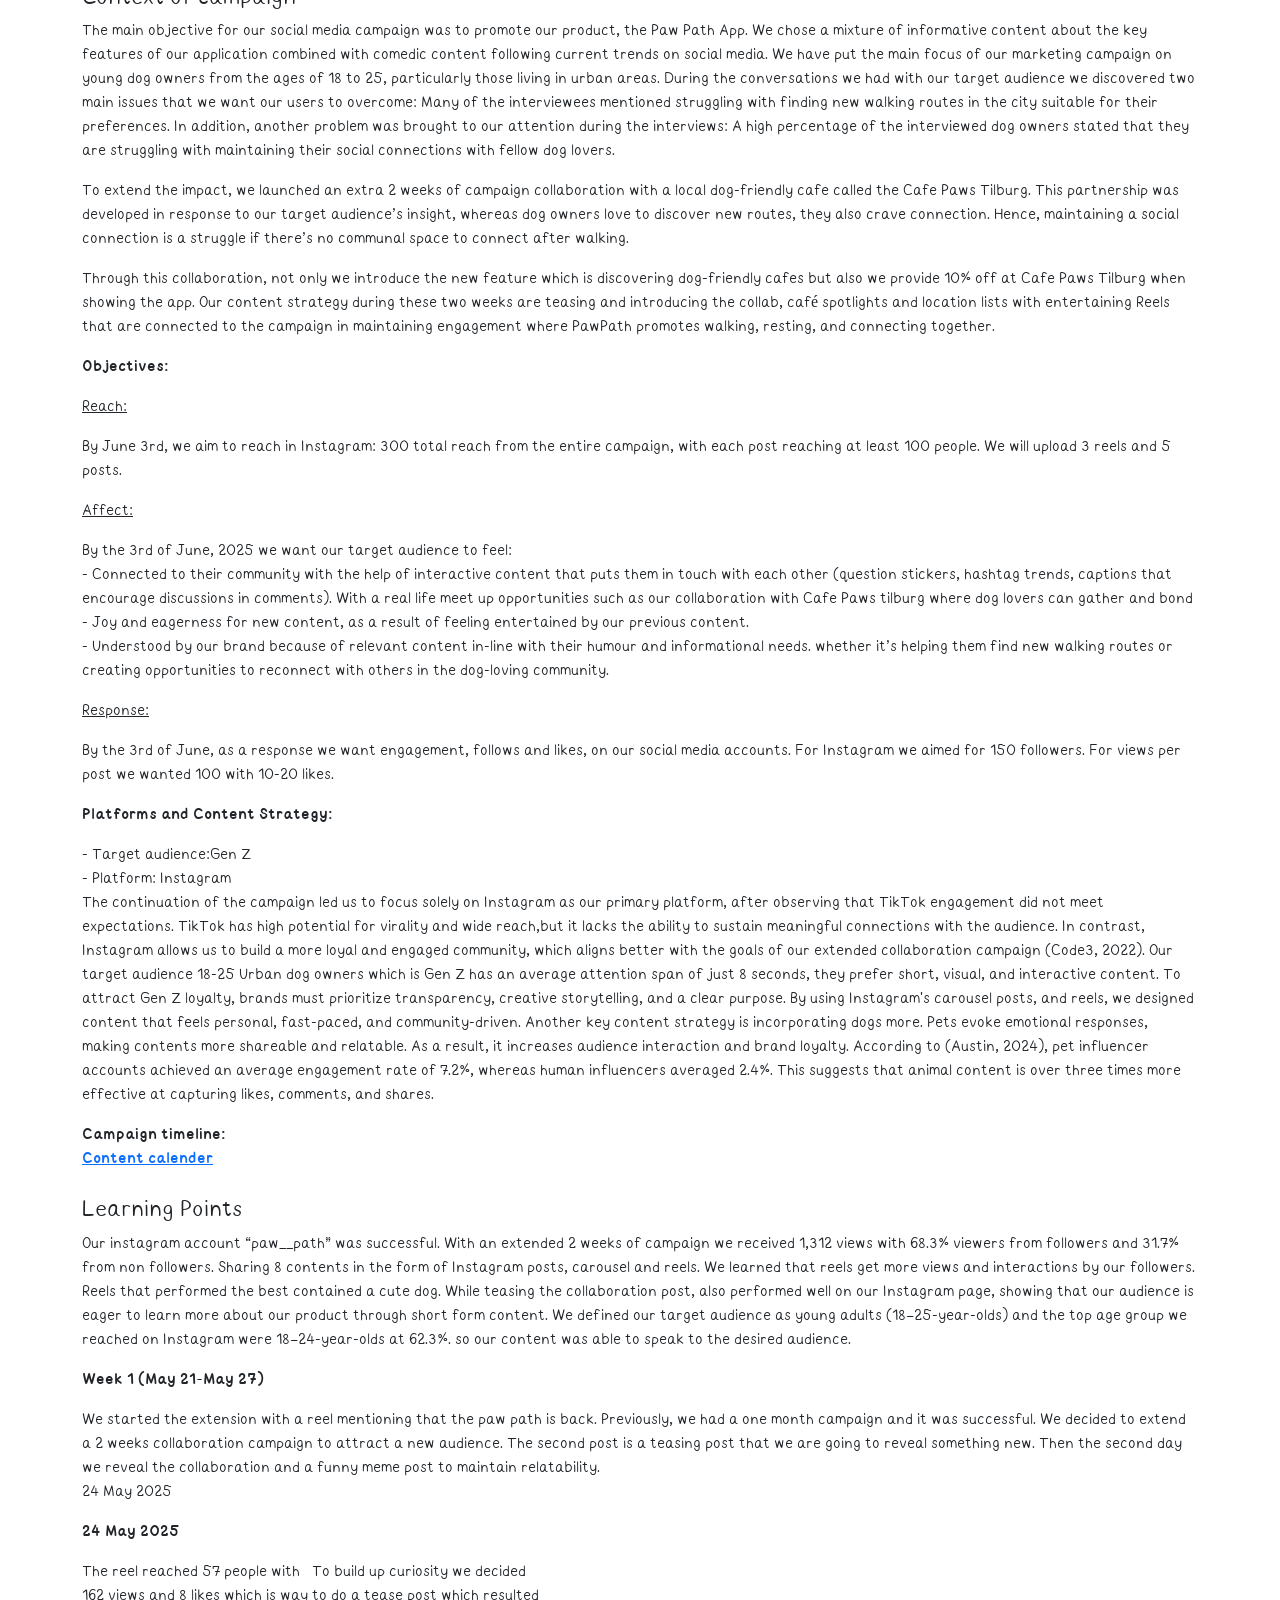
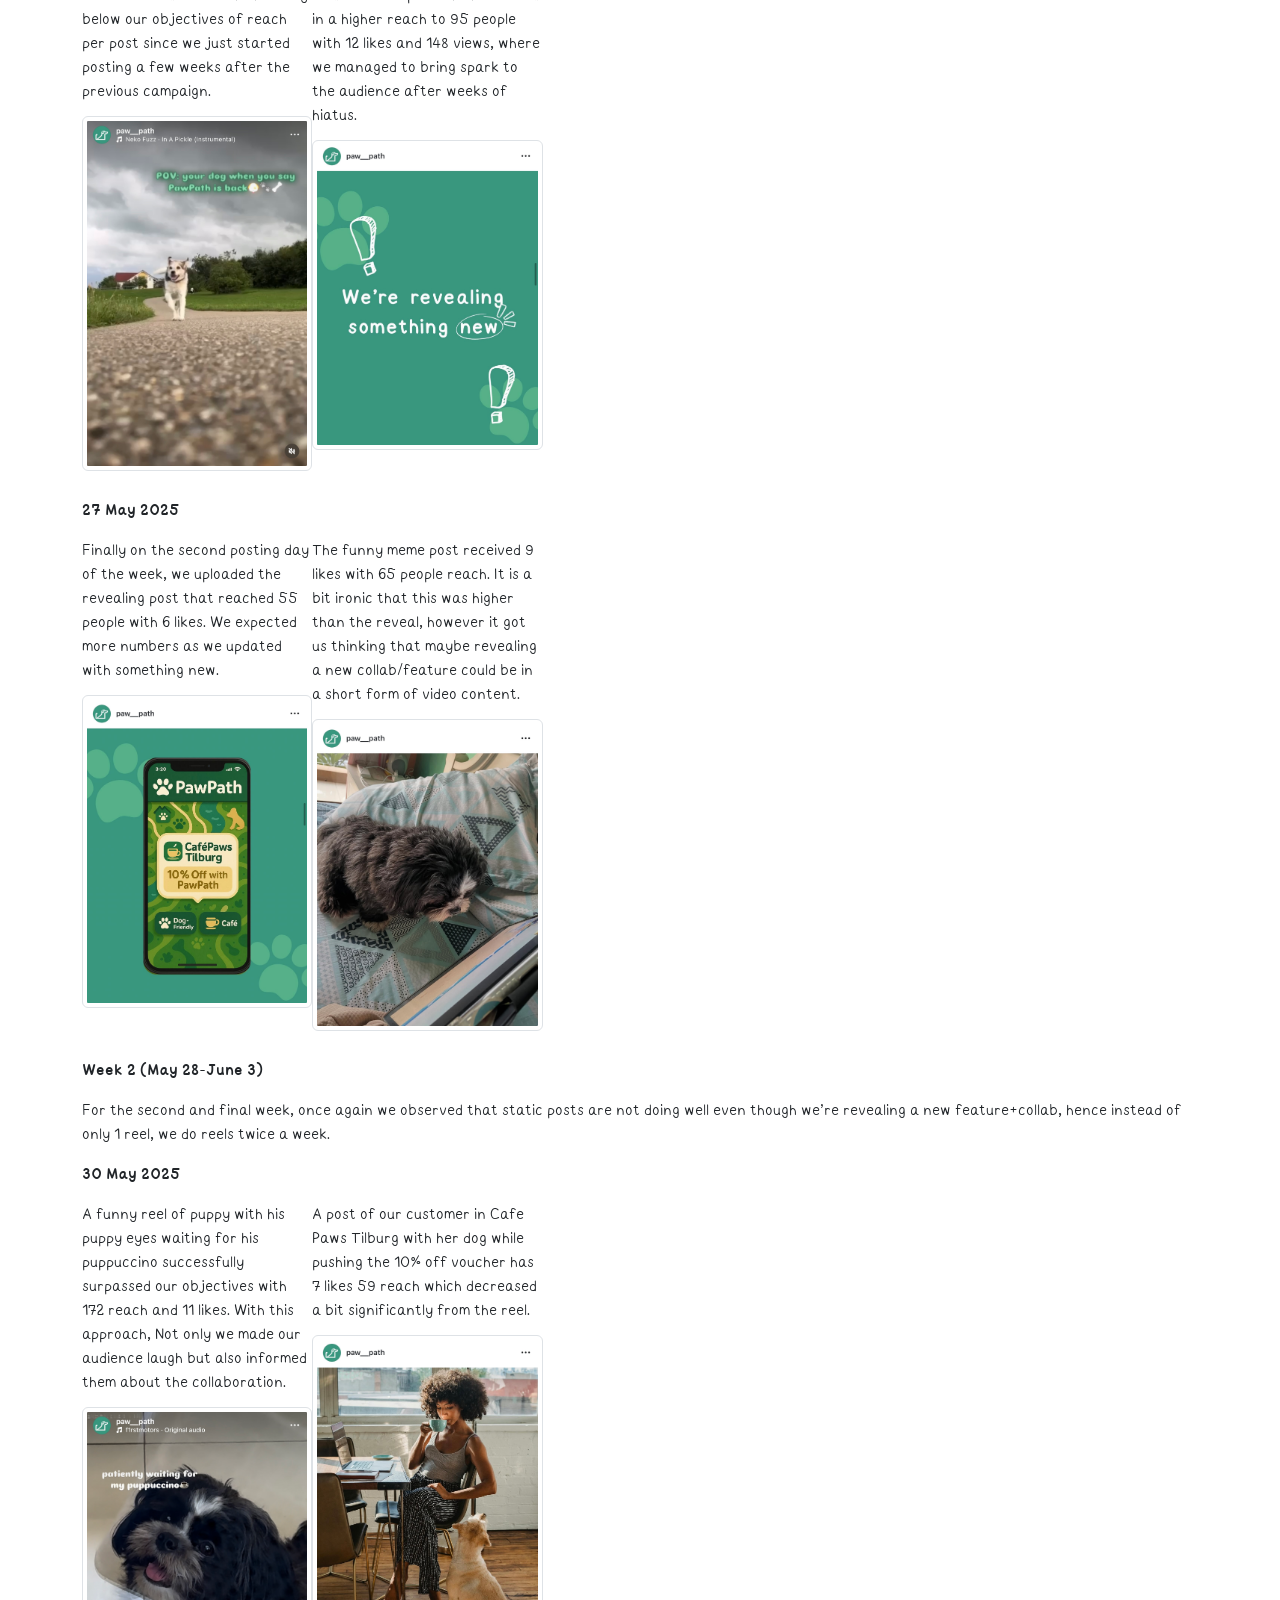
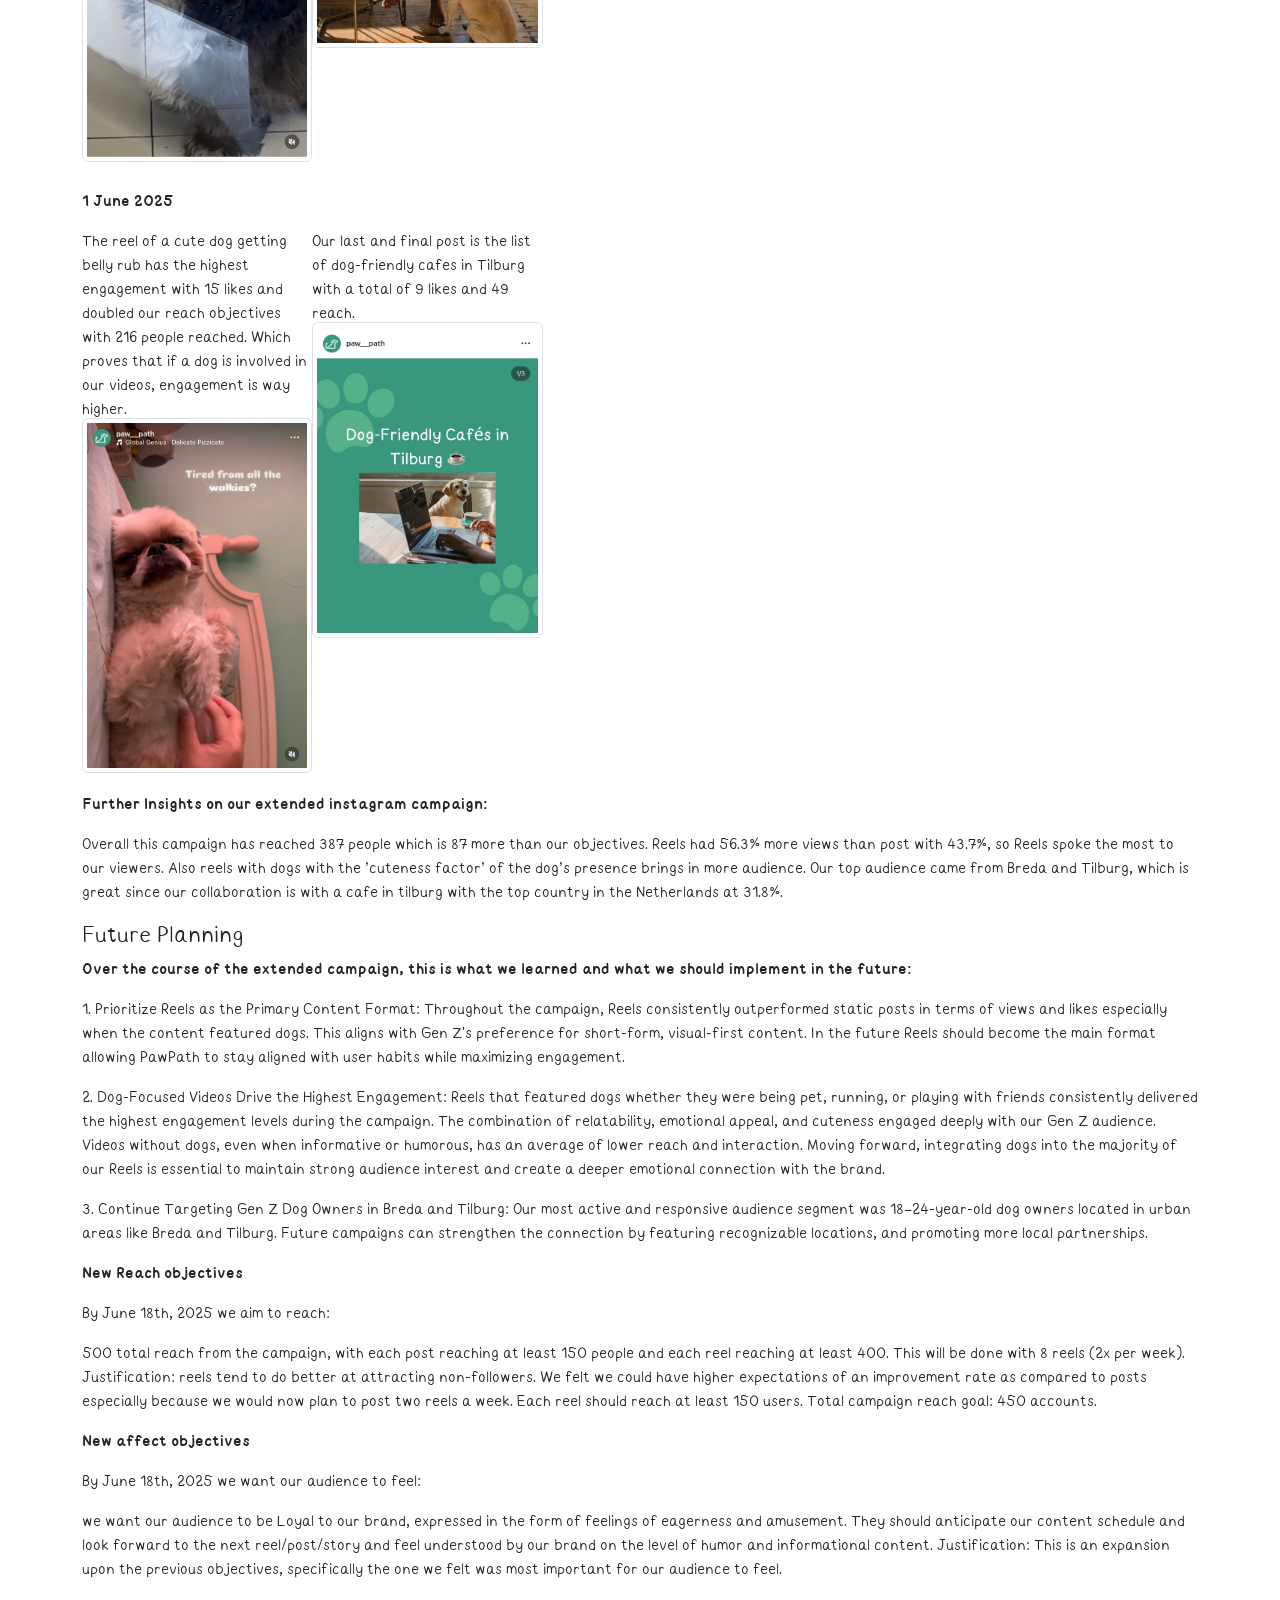
==== commit 77e1fe8d: "Add Management Content" ====
--- a/corporate.html
+++ b/corporate.html
@@ -310,26 +310,23 @@
           </p>
           <p>
             Easy Sign-Up & Log-In: Everyone found the process simple and straightforward 
-            Smooth Navigation: Testers loved how easy it was to move around the site, especially with helpful images and bold headings guiding the way. 
-            Consistent Branding: The paw prints and friendly design really stood out. Testers mentioned it felt true to the PawPath. 
-            Clickable Buttons: Buttons were easy to spot, use, and matched the look and feel of the rest of the site. 
-            Pleasant Visuals: The color scheme and overall design gave an inviting feeling. 
-            Social & Contact Info: Easy to find and well-placed, testers didn’t have to dig to get connected.           </p>
+            <br>Smooth Navigation: Testers loved how easy it was to move around the site, especially with helpful images and bold headings guiding the way. 
+            <br>Clickable Buttons: Buttons were easy to spot, use, and matched the look and feel of the rest of the site. 
+           <br> Aligned Visuals: The color scheme and overall design gave an inviting feeling. 
+            <br>Social & Contact Info: Easy to find and well-placed, testers didn’t have to dig to get connected, testers are used to socials being in the footer hence they immediately found it.          </p>
           
           <p style="font-family: milkteafontbold;">
               Negative Aspects 
           </p>
           <p>
-            Long Homepage: A few testers felt that the homepage had a bit too much going on, it was a lot to scroll through and read at once. 
-          </p>
-
-
+Cramped Text: Few testers mentioned that while reading the values, they felt though pictures help, the texts could be better optimised and wider so it's easier to read.          </p>
+ Blended Icon colors: Though the color scheme of the website is coordinated, icons are left out black which is a bit blended with the gree n background
+<br>
           <p style="font-family: milkteafontbold;">
             What We've Improved (or Plan To)           
           </p>
           <p>
-            Shortened Homepage: The homepage now gets to the point quicker, with clear sections, less text, and bold calls-to-action to guide users where they want to go. 
-            <br><br>
+            Better Word Spacing: Give enough space in between text blocks 
             Bug Fixes: Any non-working features, like the Sign-Up page, were fixed to make sure everything runs smoothly          
           </p>
          
@@ -834,7 +831,55 @@
         <a>
           <img alt="Image Placeholder" class="img-thumbnail" src="images/corporate/management/2.JPG">
         </a>   
-      
+        <p style="font-family: milkteafontbold;"> 
+          Problems
+          <p>We had several interviews with urban dog owners, we identify the key problems that we aim to solve:</p>  
+          <p>-Difficulty finding the perfect walking routes: Many interviewees mentioned struggling with finding new walking routes in the city that match their preferences. Which leads to repetitive and boring walks.
+            <br>-Limited social interactions in the dog owner community A high percentage of interviewed dog owners said that they struggle with maintaining social connections with fellow dog lovers.
+            <br>-Time management issues: On a daily basis, dog owners have limited free time and changing routines therefore walking their dogs daily, they need efficient and enjoyable solutions.
+         <p>Existing Alternatives: Currently, dog owners rely on the digital maps, word-of-mouth, or their own exploration to find new routes, which are a guessing game whether they are dog friendly routes or dog-friendly facilities. For social connection, they might use social media groups or chance interactions at dog parks, which lack structured meet-up opportunities or a designated community platform.</p>
+          </p>
+          <p style="font-family: milkteafontbold;"> 
+            Solutions 
+            <p>Based on the identified problems, our Paw Path App offers these solutions:</p>
+            <p>-Our app allows users to find curated walks and new, exciting walking routes suitable for their preferences and location. This simplifies and improves dog-walking by offering personalized and real-time updated routes locally and even on holidays.
+              <br>-The app offers the possibility to connect with and meet other dog owners in their area. It includes a social meetup feature that helps dog owners to connect and turn everyday walks into unique adventures, creating  a sense of community after walks.
+            </p>
+            <p style="font-family: milkteafontbold;"> 
+              Customer Segments
+              <p>Young dog owners from the ages of 18 to 25, those living in urban areas who are active on social media platforms like Instagram, and are looking for innovative ways to level up their dog ownership experience, both in terms of finding routes and connecting with fellow dog owners. They are excited to discover new places and meet new people because they share the same interest.
+              </p>
+              <p style="font-family: milkteafontbold;"> 
+                Unique Value Proposition
+                <p>Our Paw Path App simplifies and improves dog-walking by offering personalized, new, and real-time updated dog-friendly routes and spot recommendations locally. Additionally, it has a social meetup feature that helps dog owners to connect and turn everyday walks into unique adventures.</p>
+                <p style="font-family: milkteafontbold;"> 
+                  Unfair Advantage
+                  <p>Our unfair advantages, which are difficult for competitors to easily copy, include:
+                    <p>-Exclusive Routes: Our routes are exclusively made for the needs of every dog (duration, busyness) and dog-friendly locations or obstacles are continuously updated by the community, so they are always up-to-date for local dog owners.
+                      <br>-Dual Problem Solving: Not only providing varied walking routes but also the easiest digital way to dive into the bubble of dog owners and find like minded people
+                    </p>
+                    <p style="font-family: milkteafontbold;"> 
+                      Channels
+                      <p>-Marketing through Social Media: This is our primary platform for reaching our Gen Z target audience (18-25) with short, visual, and interactive content like Reels and carousel posts. Mainly in Instagram and TikTok
+                        <br>-Local Collaborations: Partnerships with local dog-friendly businesses allow us to directly reach dog owners in relevant communal spaces and offer benefits like discounts or vouchers
+                      </p>
+                      <p style="font-family: milkteafontbold;"> 
+                        Key Metrics          
+                      </p>
+                      <p>-Instagram Engagement (Likes): Likes per post/Reel (8-15 likes per Reel )
+<br>-Follower Growth: Total Instagram followers that we reached (171 follower)
+<br>-App Downloads/Users: Users downloading and using the app on a daily basis  
+<br>Website Visitors: The number of people visiting on the website will show us the how many people are interested in our brand  
+</p>
+<p style="font-family: milkteafontbold;"> 
+  Revenue Streams 
+  <p>-Premium Subscriptions: Offering ads-free experiences for a monthly or annual fee or Friends and family subscription
+    <br>-In-App Purchases: Selling digital goods, special badges, or themed route packs.
+    <br>-Partnerships & Collaborations: Listings for dog-friendly businesses or commission from redeemed vouchers/discounts at partnered locations
+    <br>-Advertising: Display targeted ads for pet-related products or services
+  </p>
+
+        
         <p style="font-family: milkteafontbold;"> 
           Cost Structure Breakdown          
         </p>
@@ -906,7 +951,7 @@
         <h3 id="appendix">Appendix: </h3>
 
         <a href="https://edubuas-my.sharepoint.com/my?id=%2Fpersonal%2F231533%5Fbuas%5Fnl%2FDocuments%2FPRJ4%20Brand%20Management%2FManagement&e=5%3A106fe9c7b1624d33bfb0353928fc7bfc&sharingv2=true&fromShare=true&at=9&CT=1740336922528&OR=OWA%2DNT&CID=670e8c23%2Dc0bd%2D9add%2D235f%2D3e1040d5d1f9&clickParams=eyJYLUFwcE5hbWUiOiJNaWNyb3NvZnQgT3V0bG9vayBXZWIgQXBwIiwiWC1BcHBWZXJzaW9uIjoiMjAyNTAyMTQwMDQuMTIiLCJPUyI6Ik1hYyBPUyBYIHVuZGVmaW5lZCJ9&cidOR=Client&FolderCTID=0x0120004A377F9089047341B1E8595A991FFEE3">
-          Problem and Solution Interviews        
+          Problem and Solution Interviews and Insights       
         </a>
         <br>
         <a href="https://edubuas-my.sharepoint.com/:f:/r/personal/231087_buas_nl/Documents/Website%20Prototype%20Testing?csf=1&web=1&e=z691hQ">
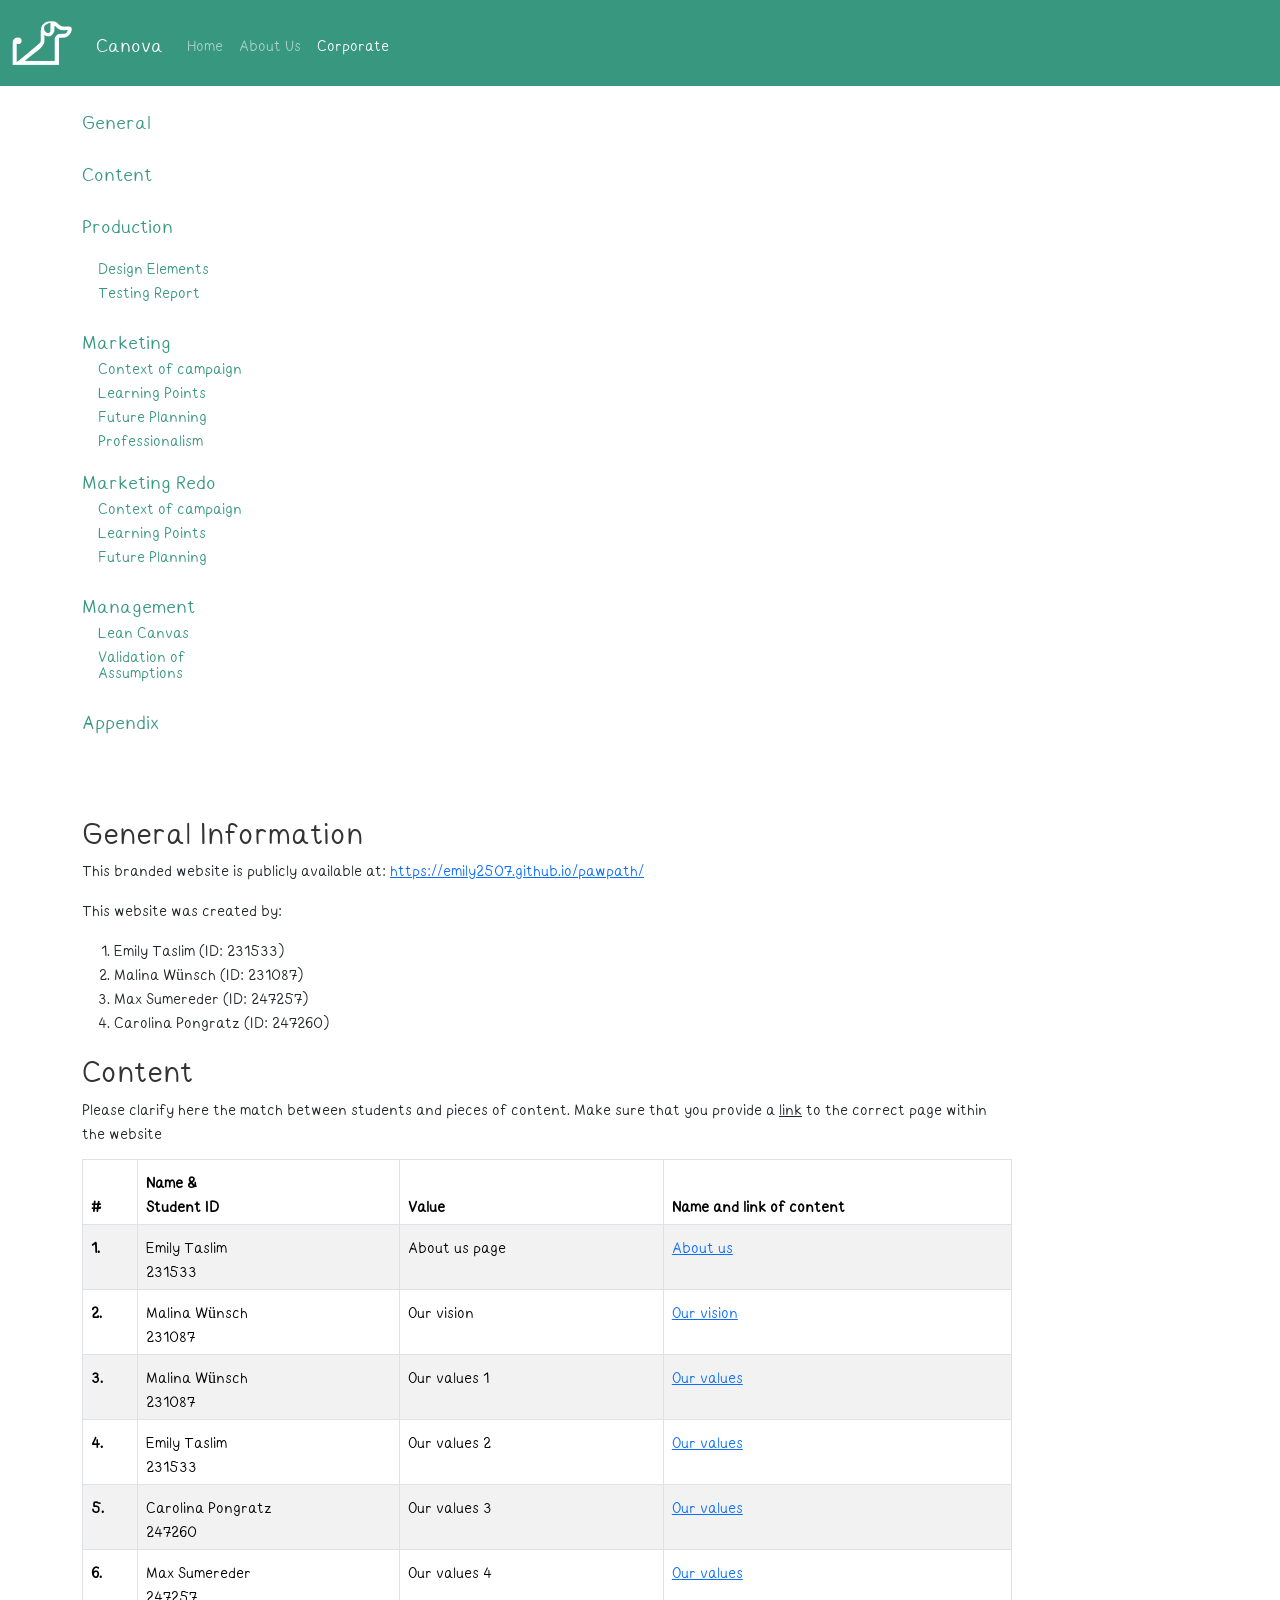
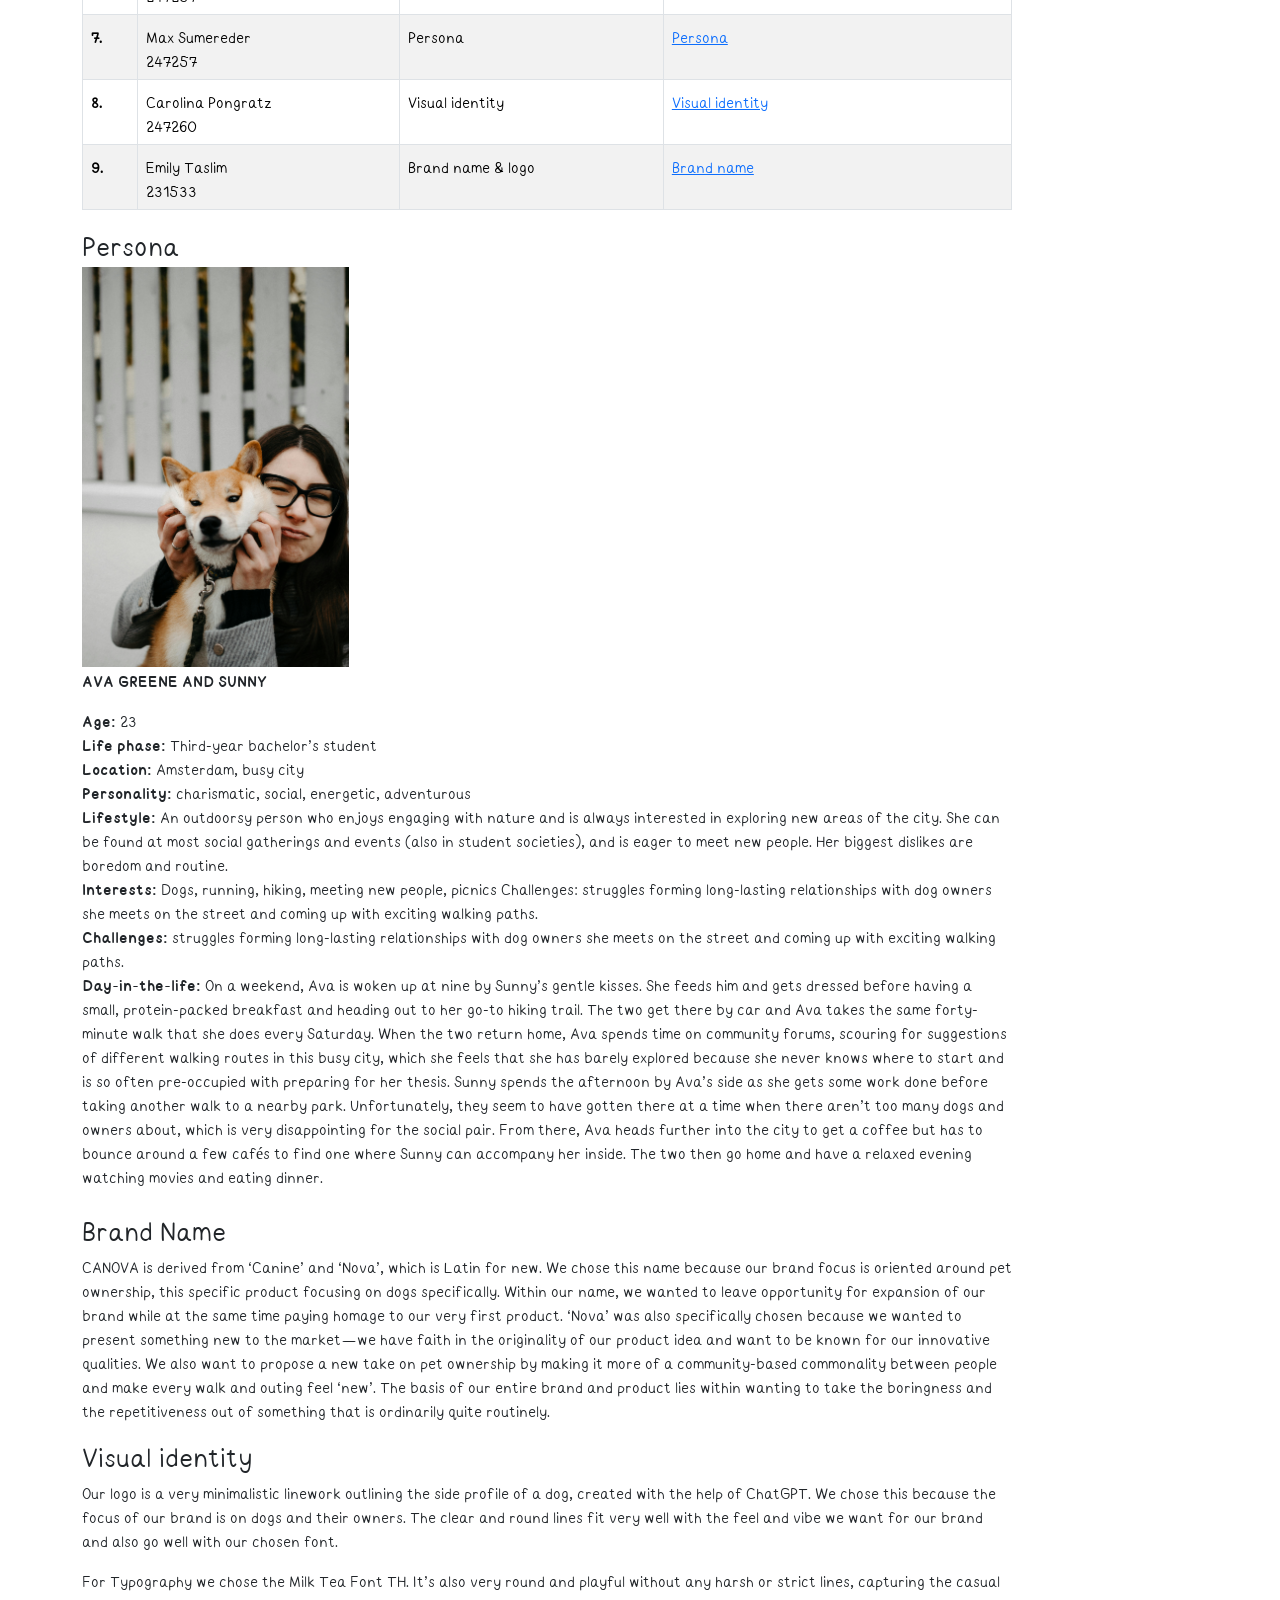
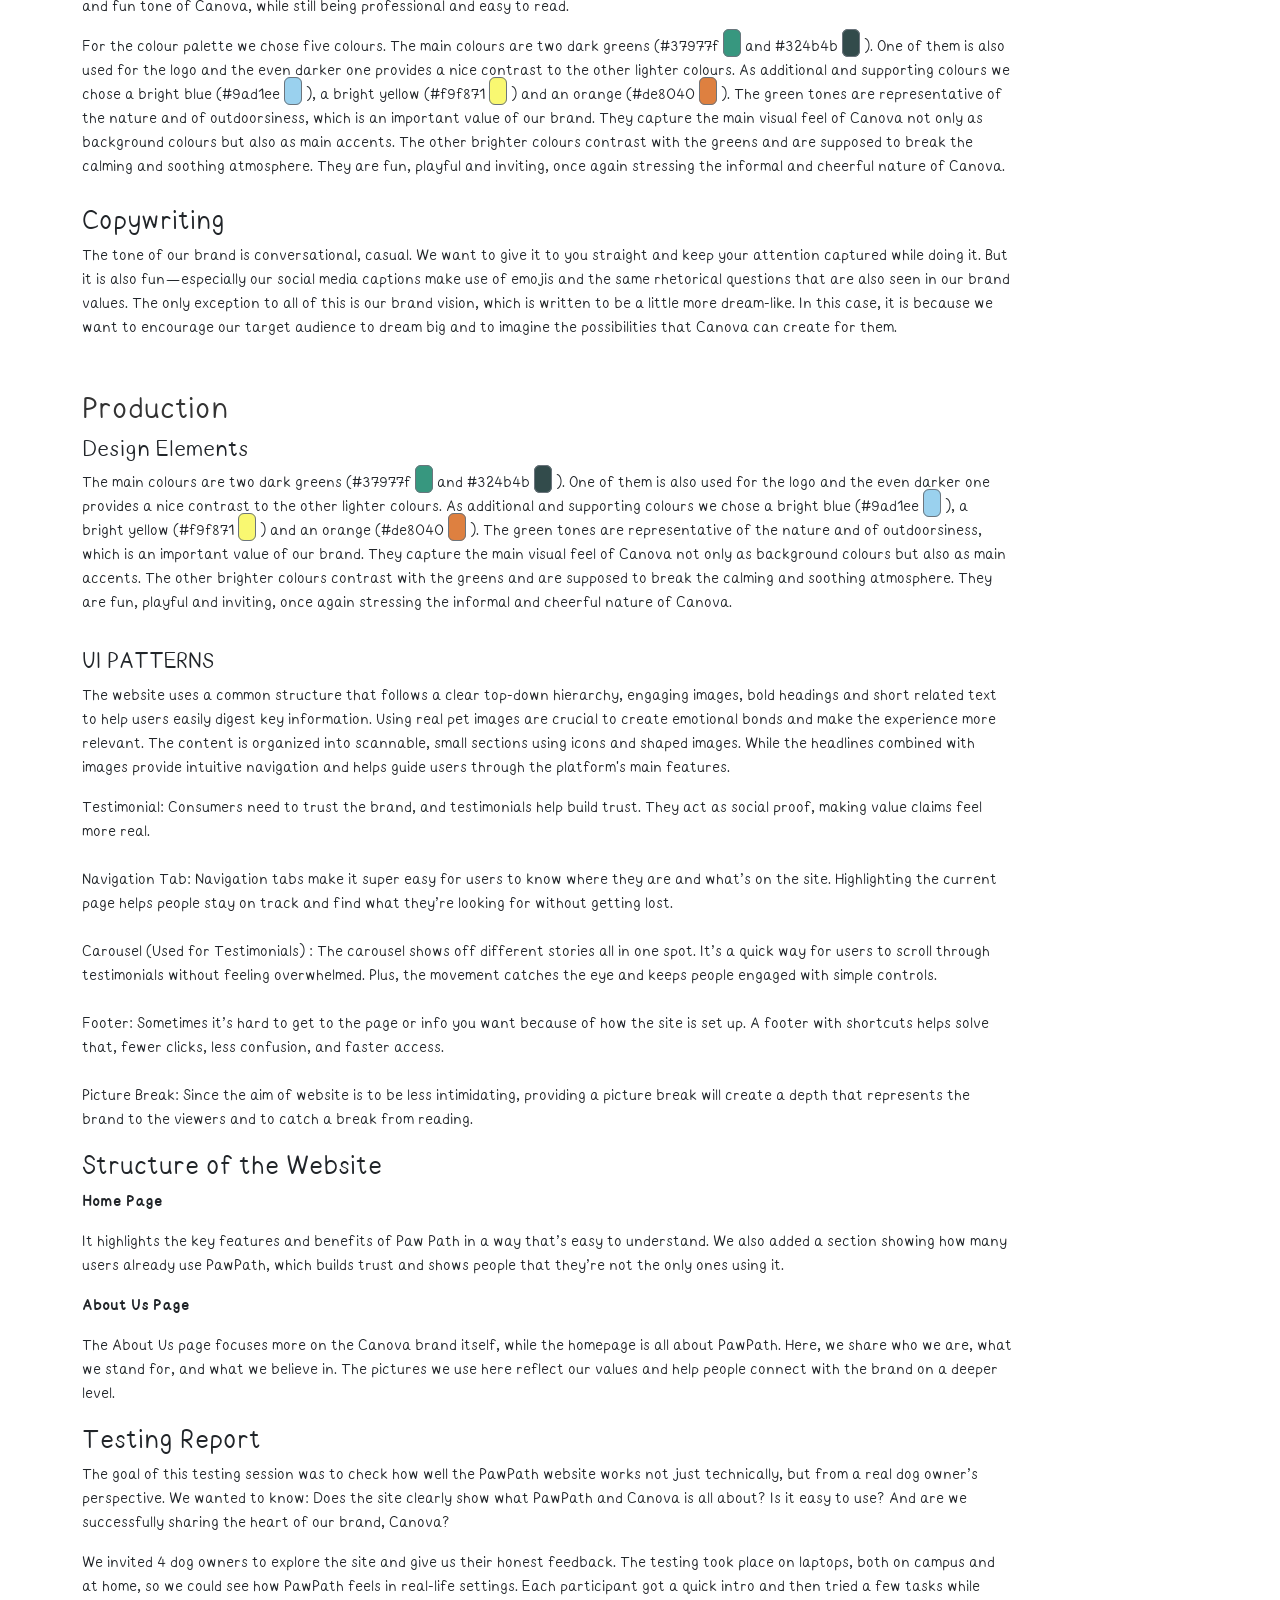
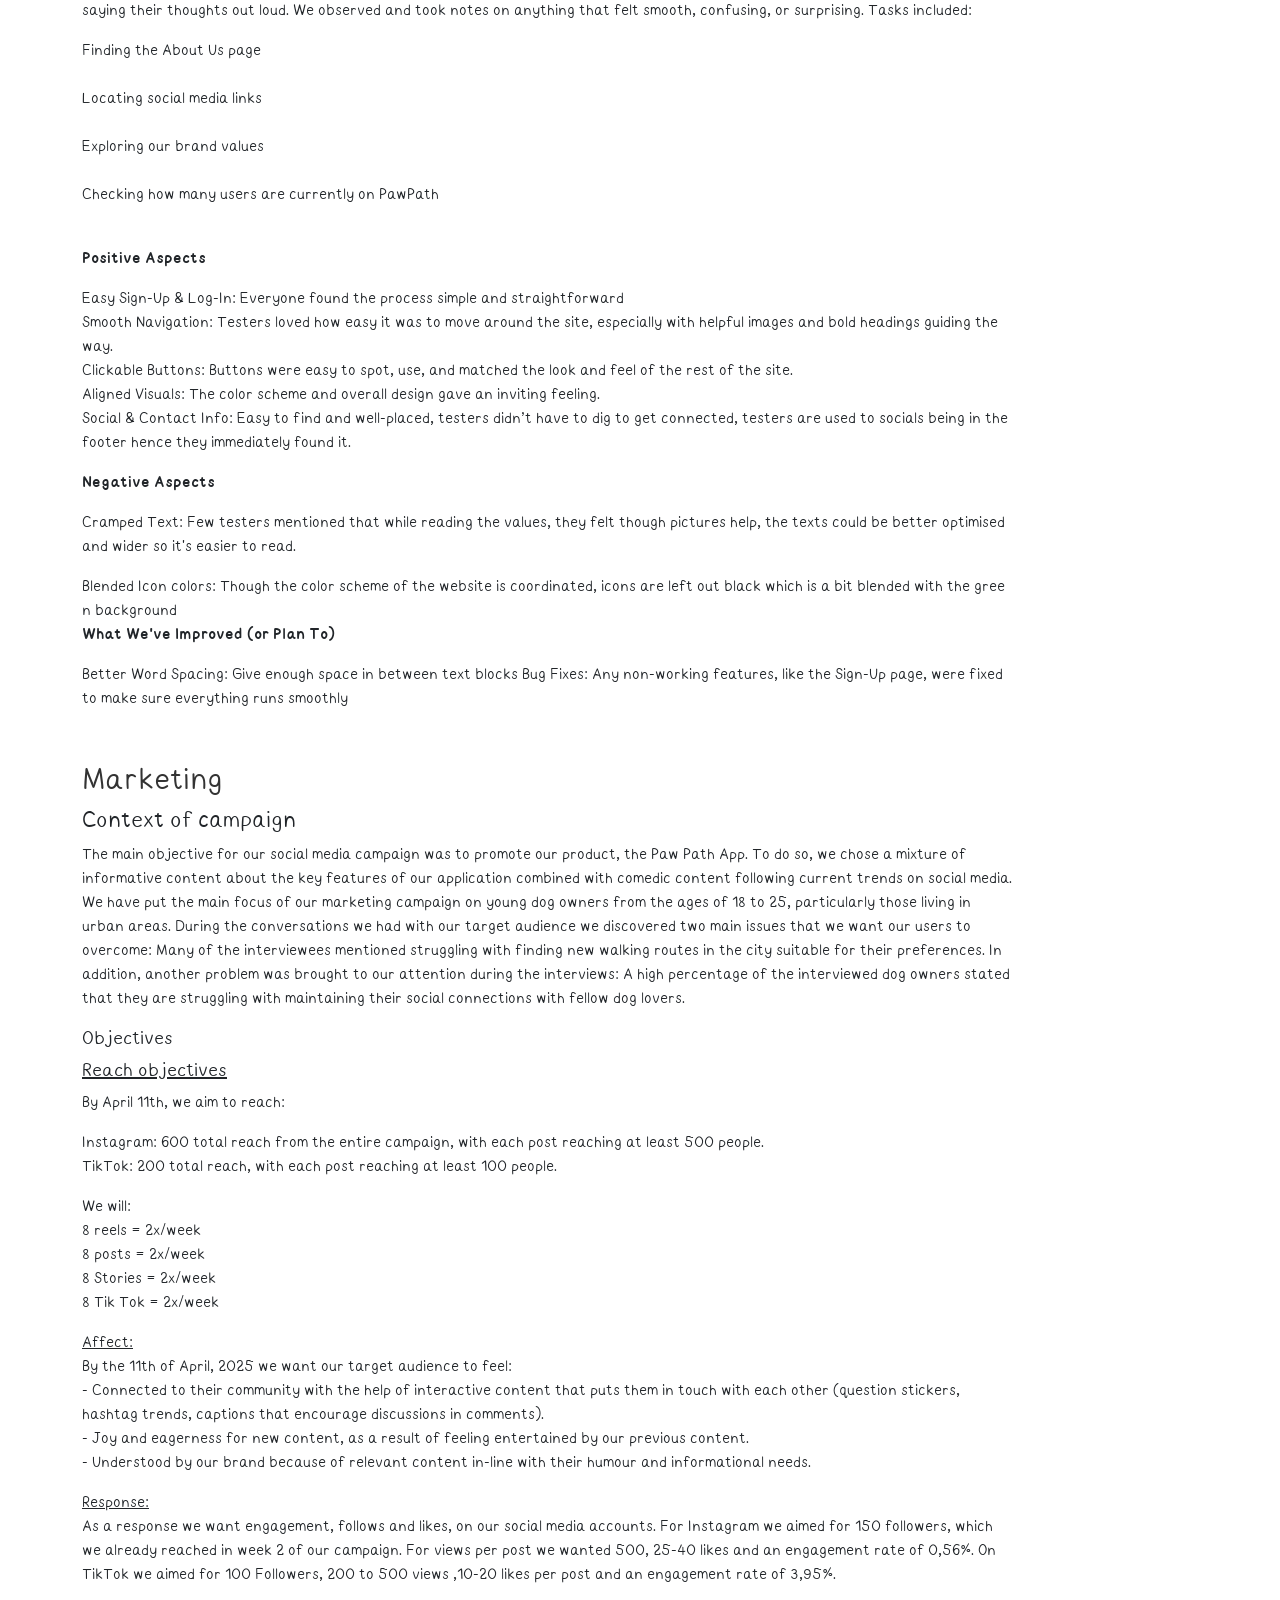
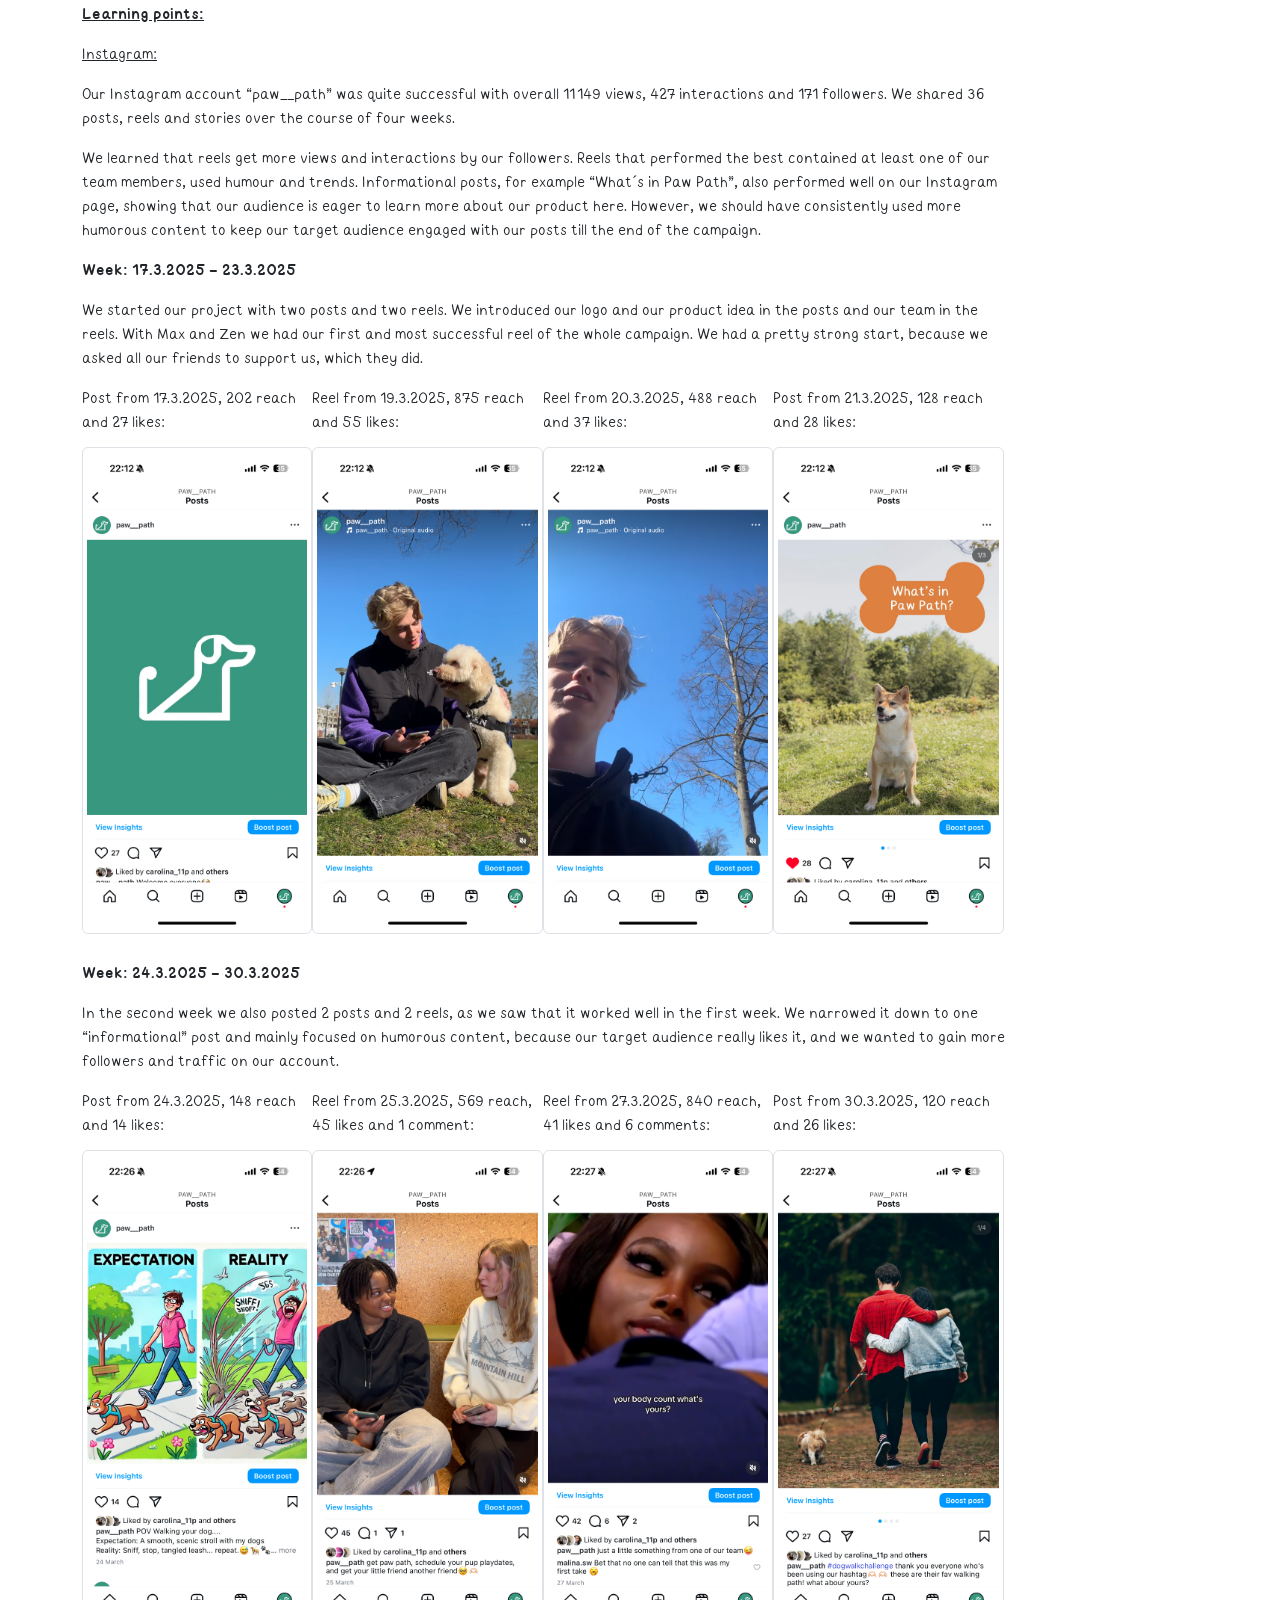
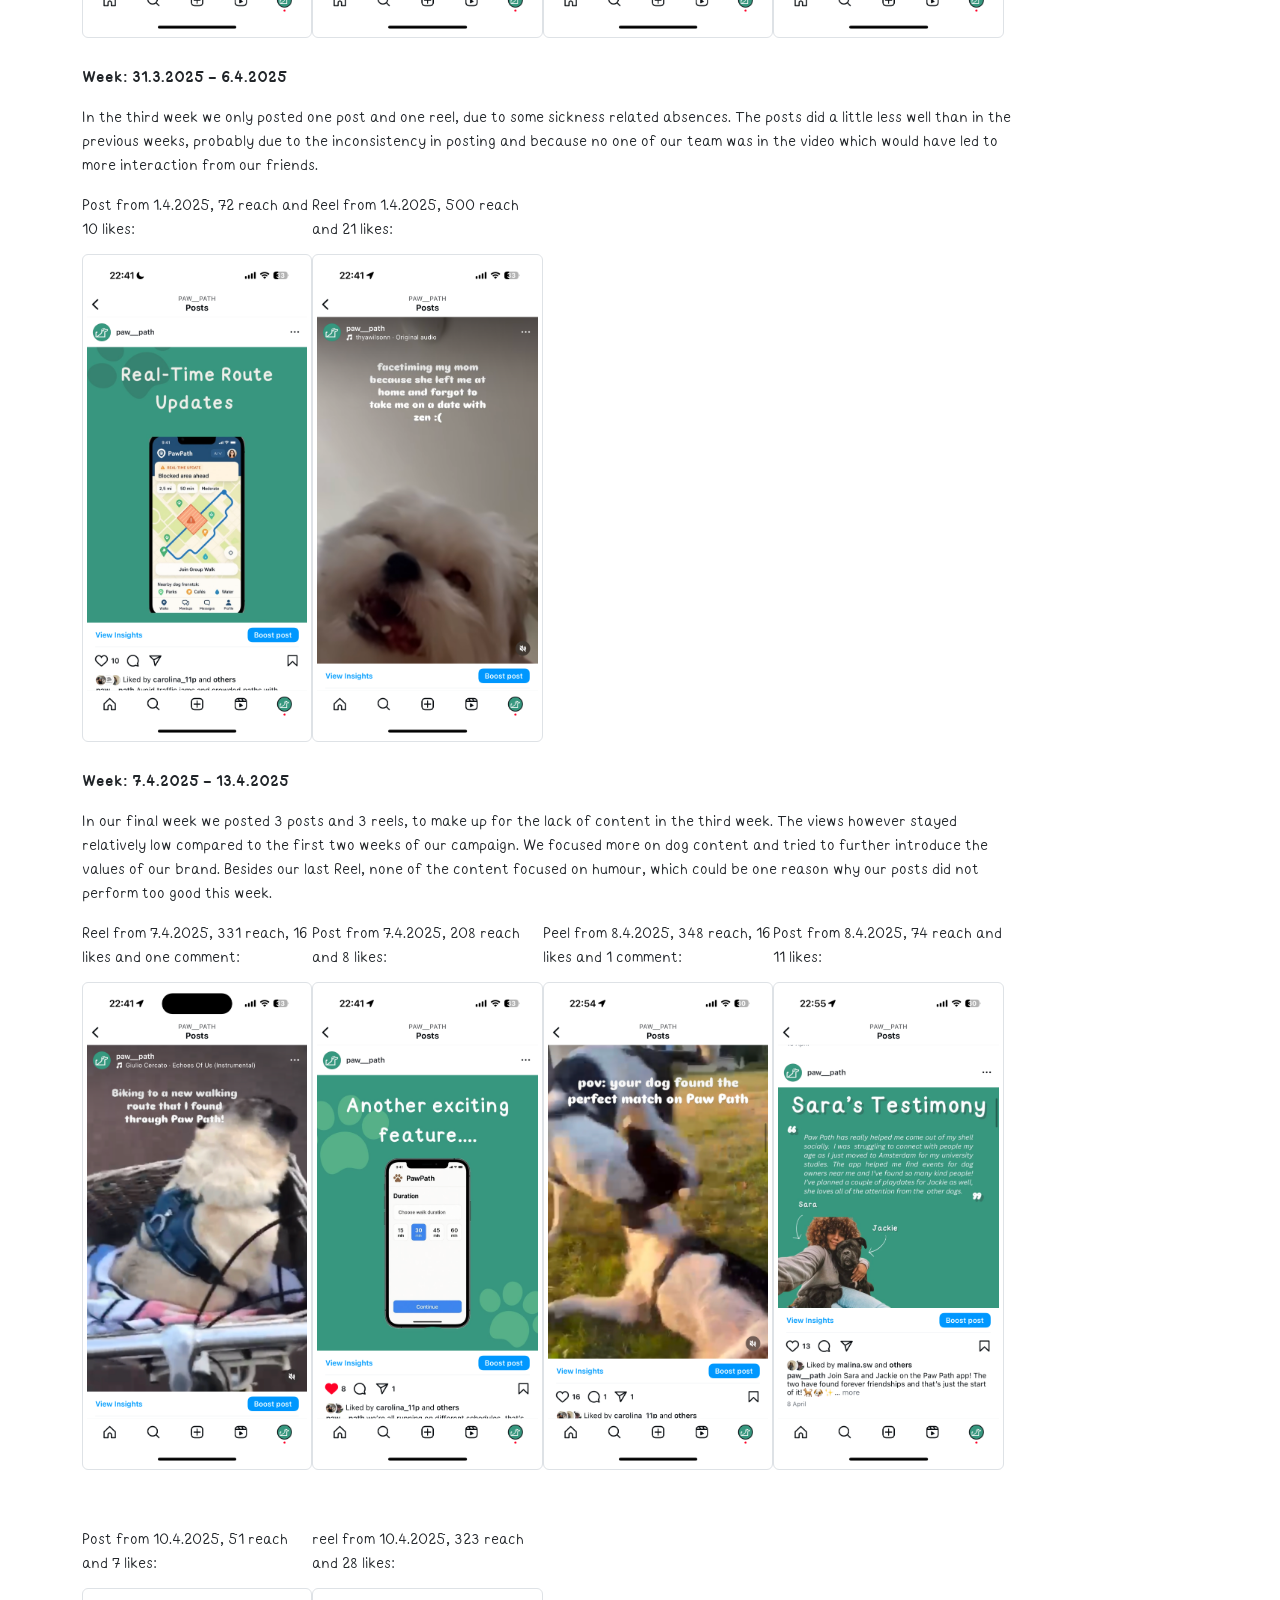
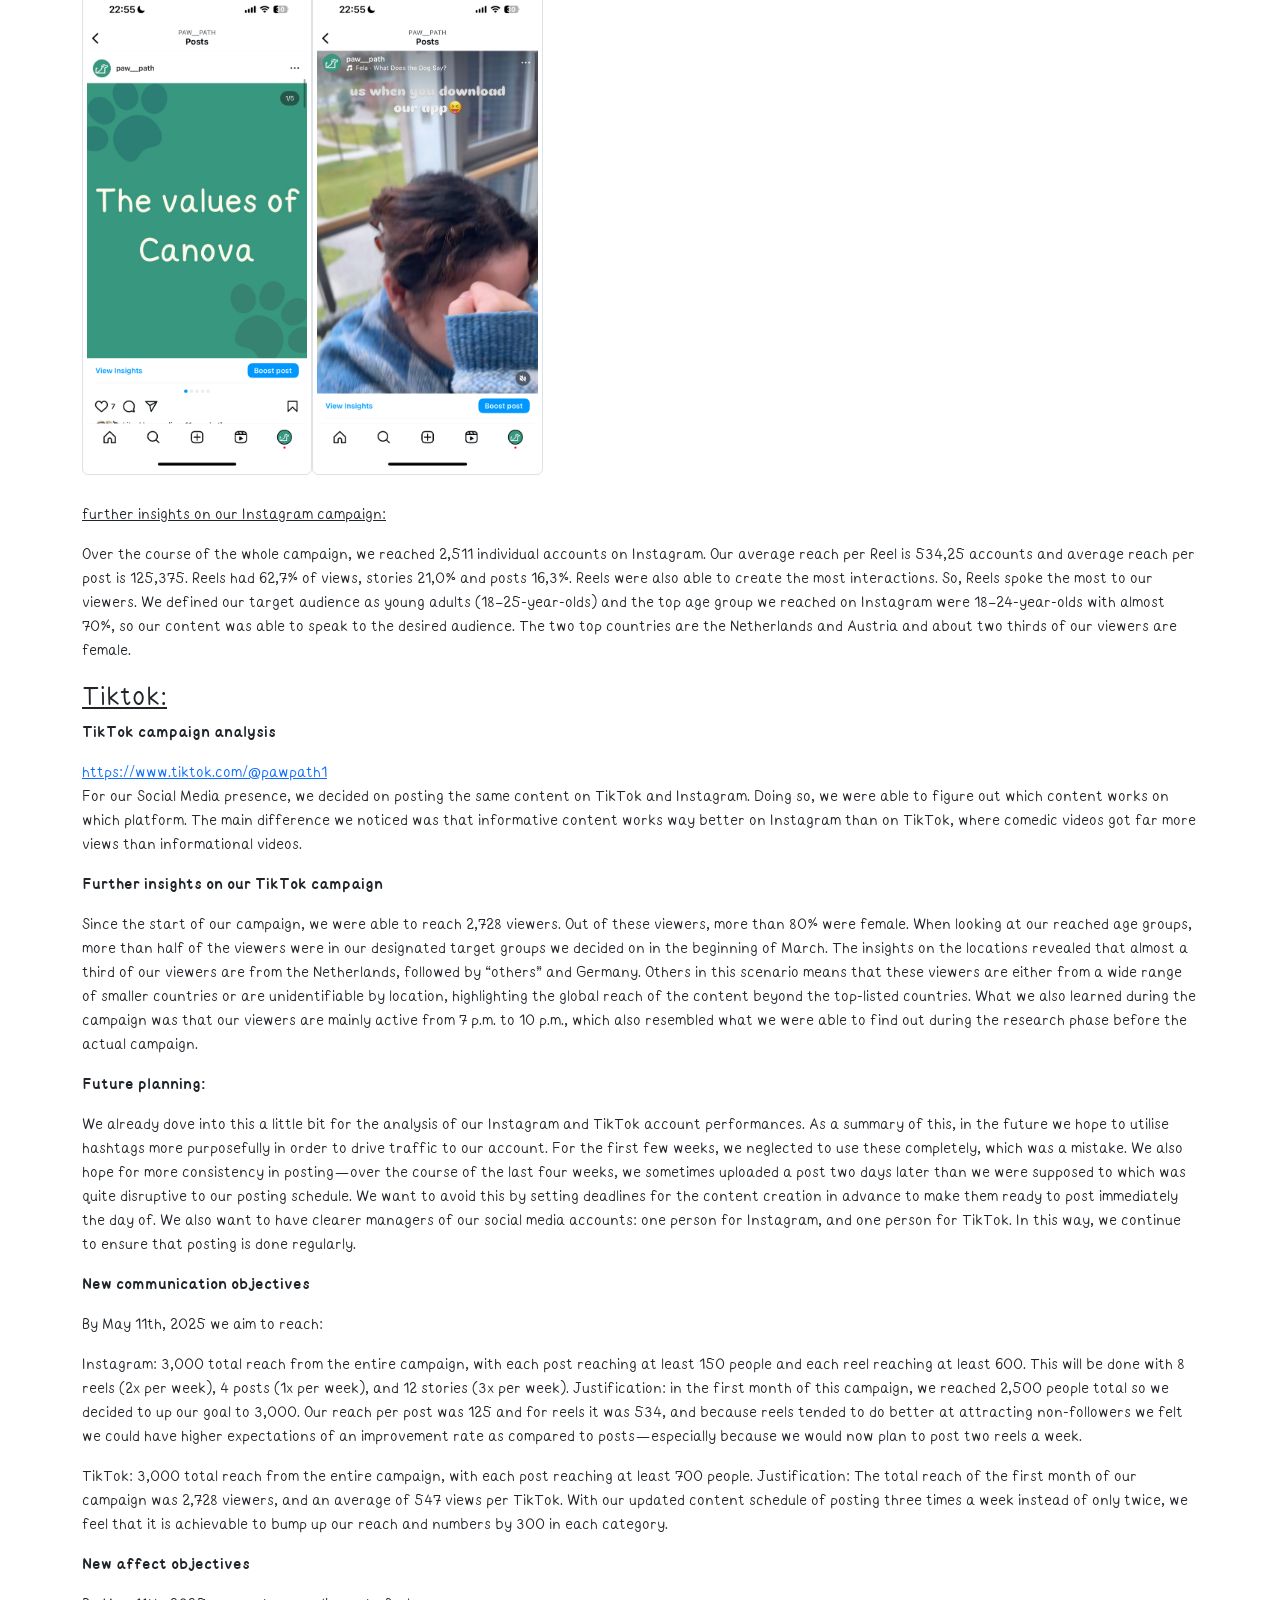
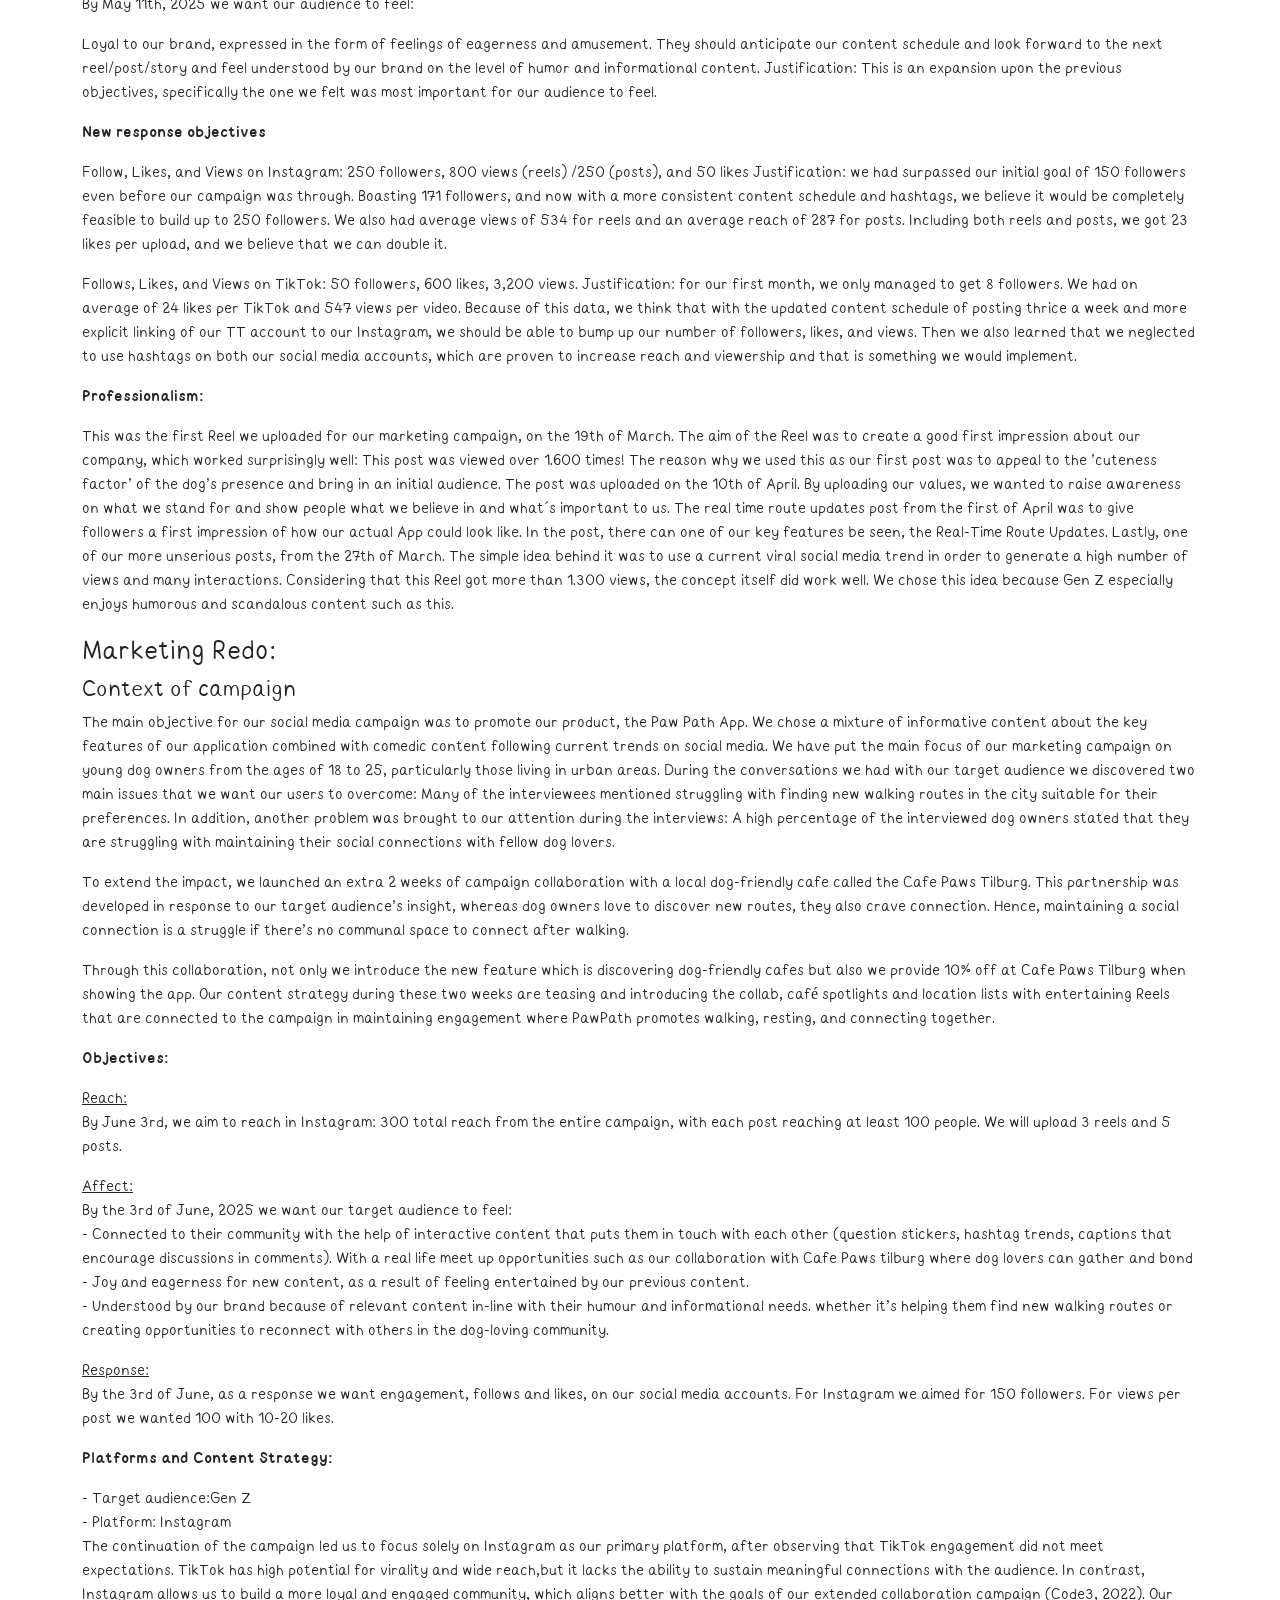
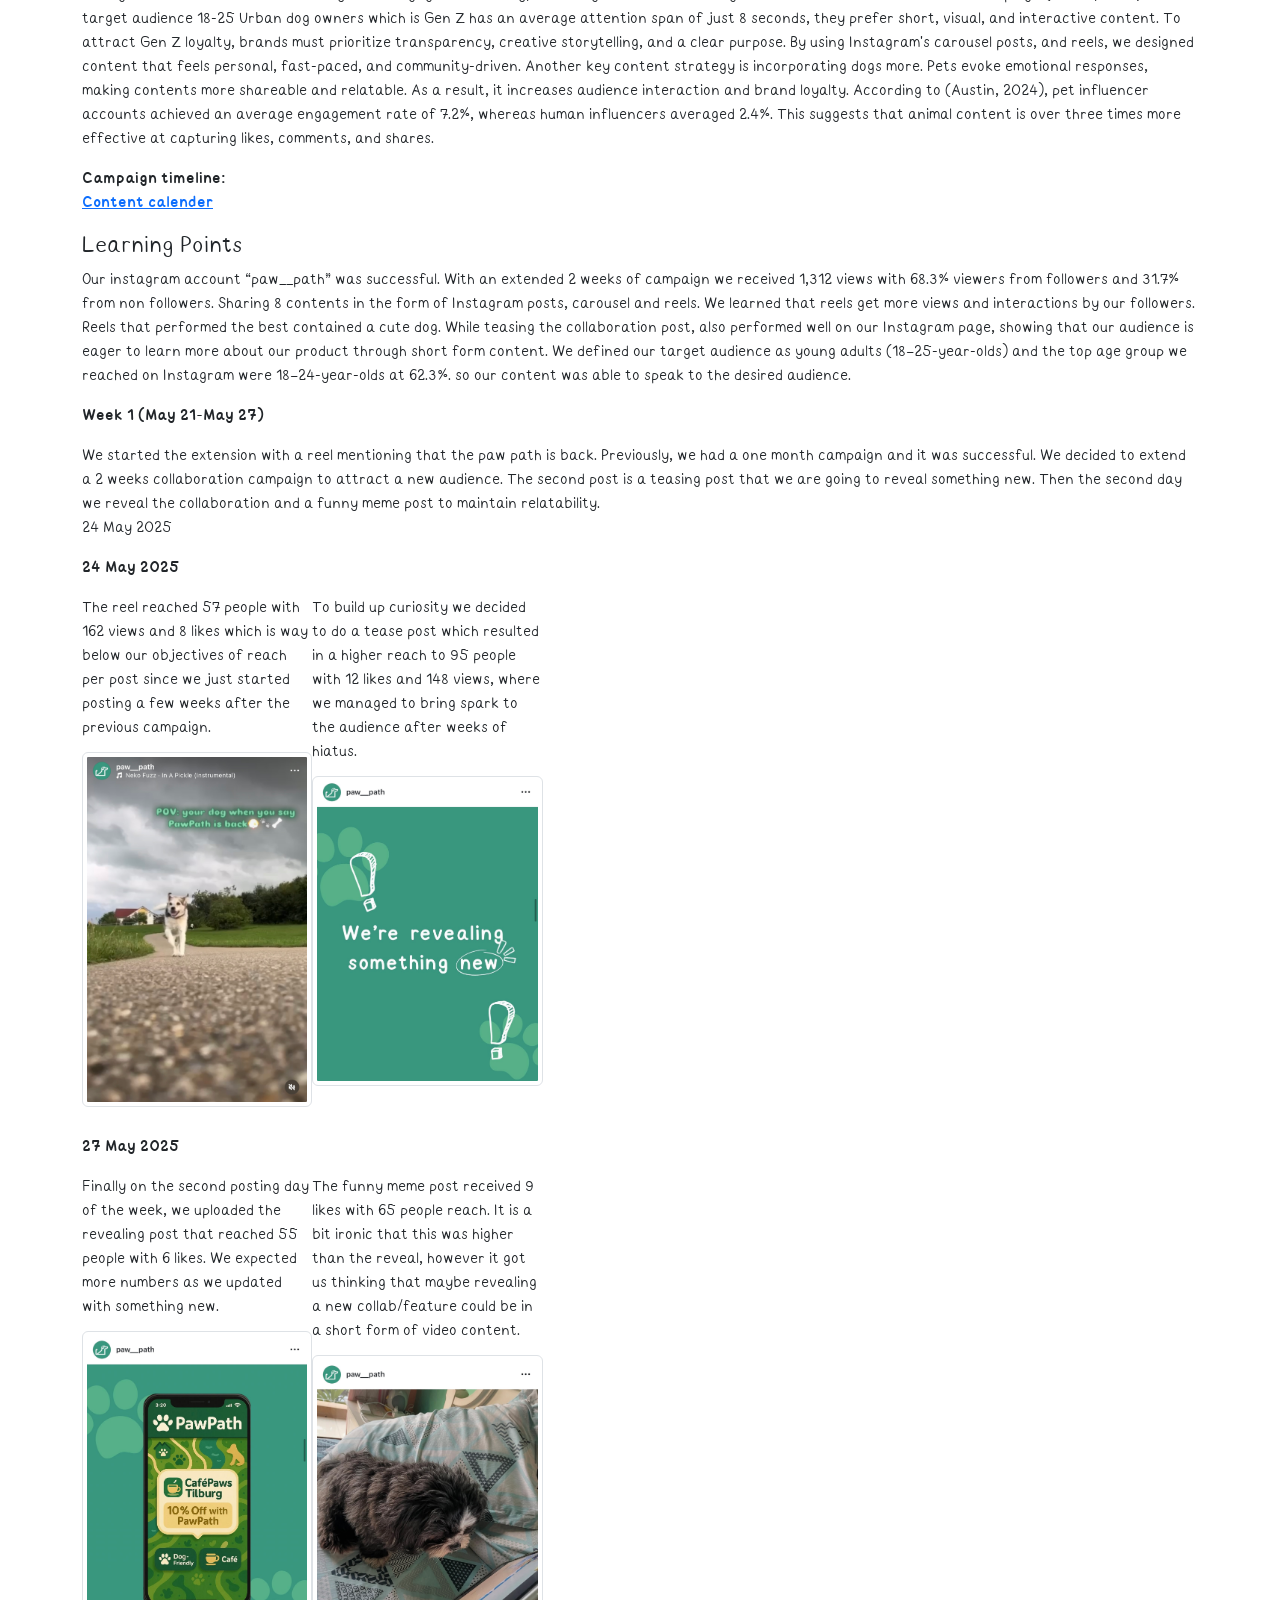
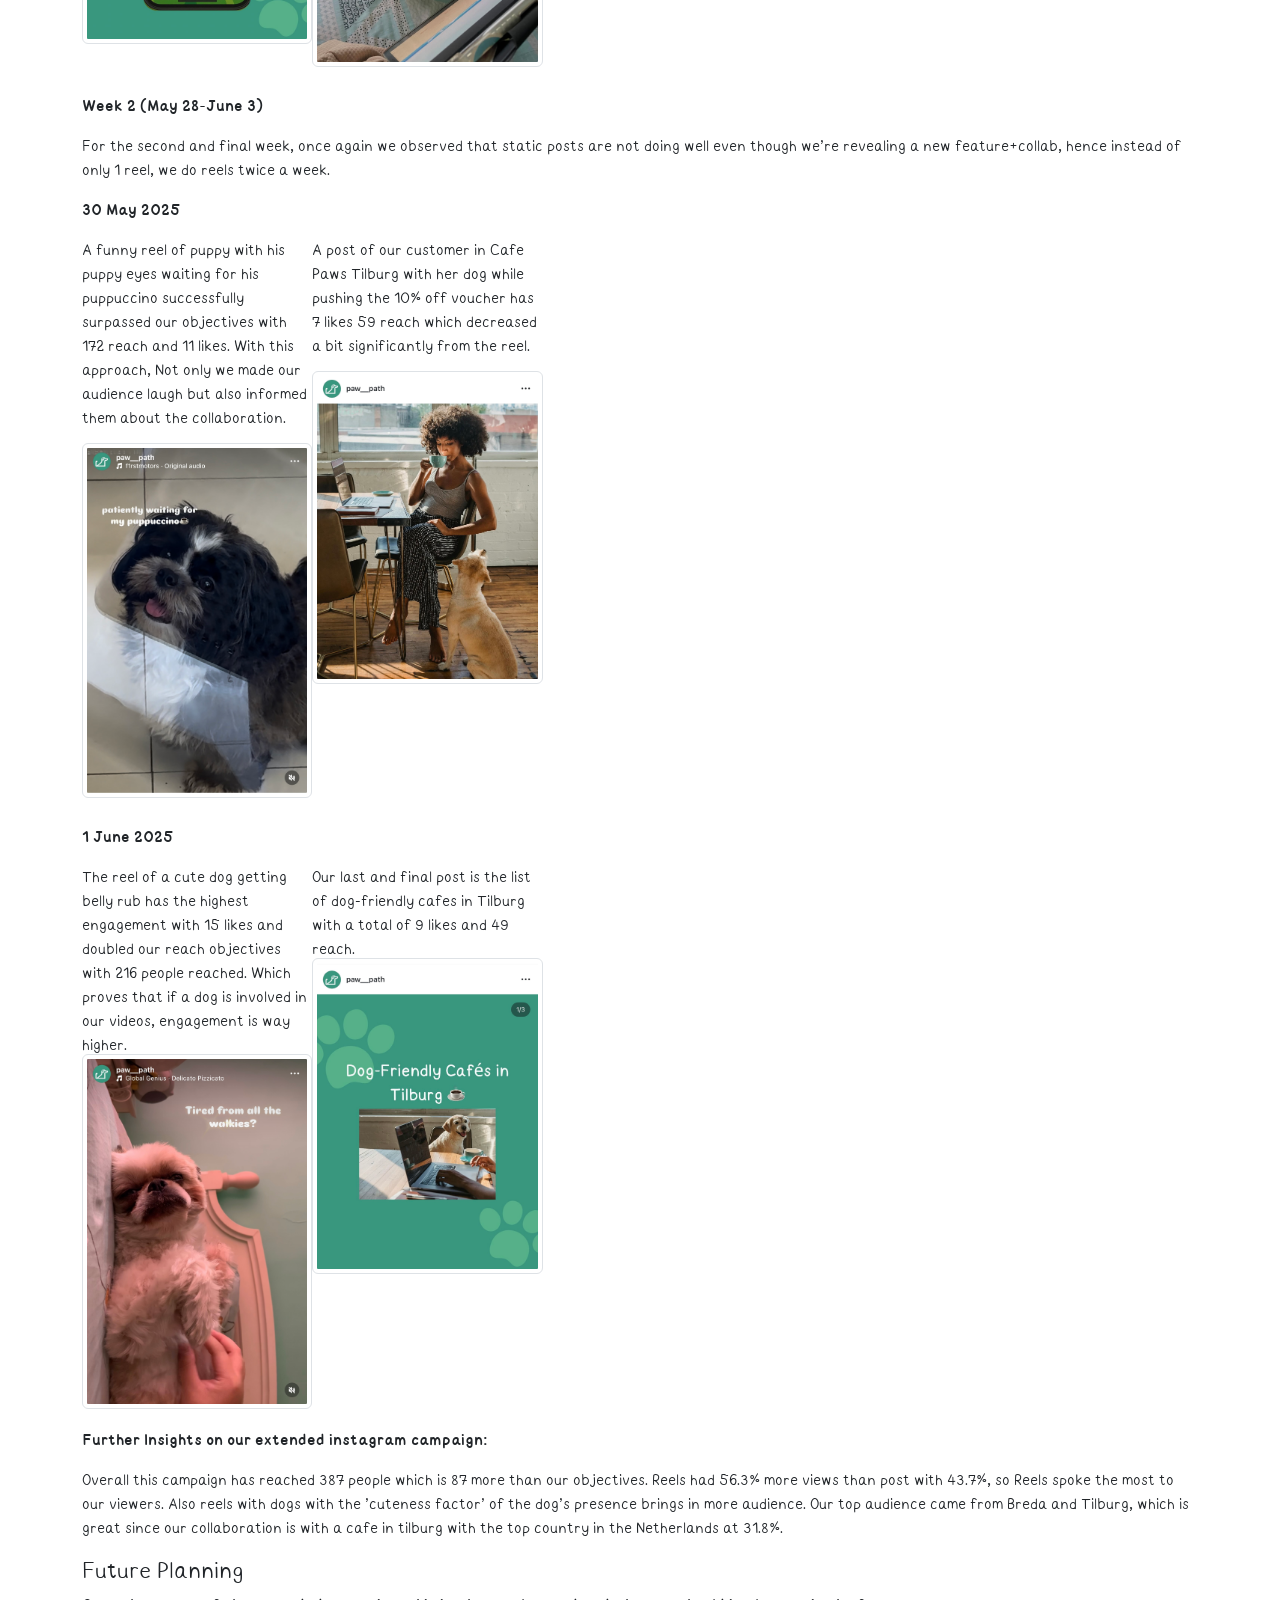
==== commit b2a4c289: "Fixing bugs" ====
--- a/corporate.html
+++ b/corporate.html
@@ -79,6 +79,7 @@
             <br>
           </nav>    
         </div>
+      </div>
         <!-- End of Sidbar -->
 
 
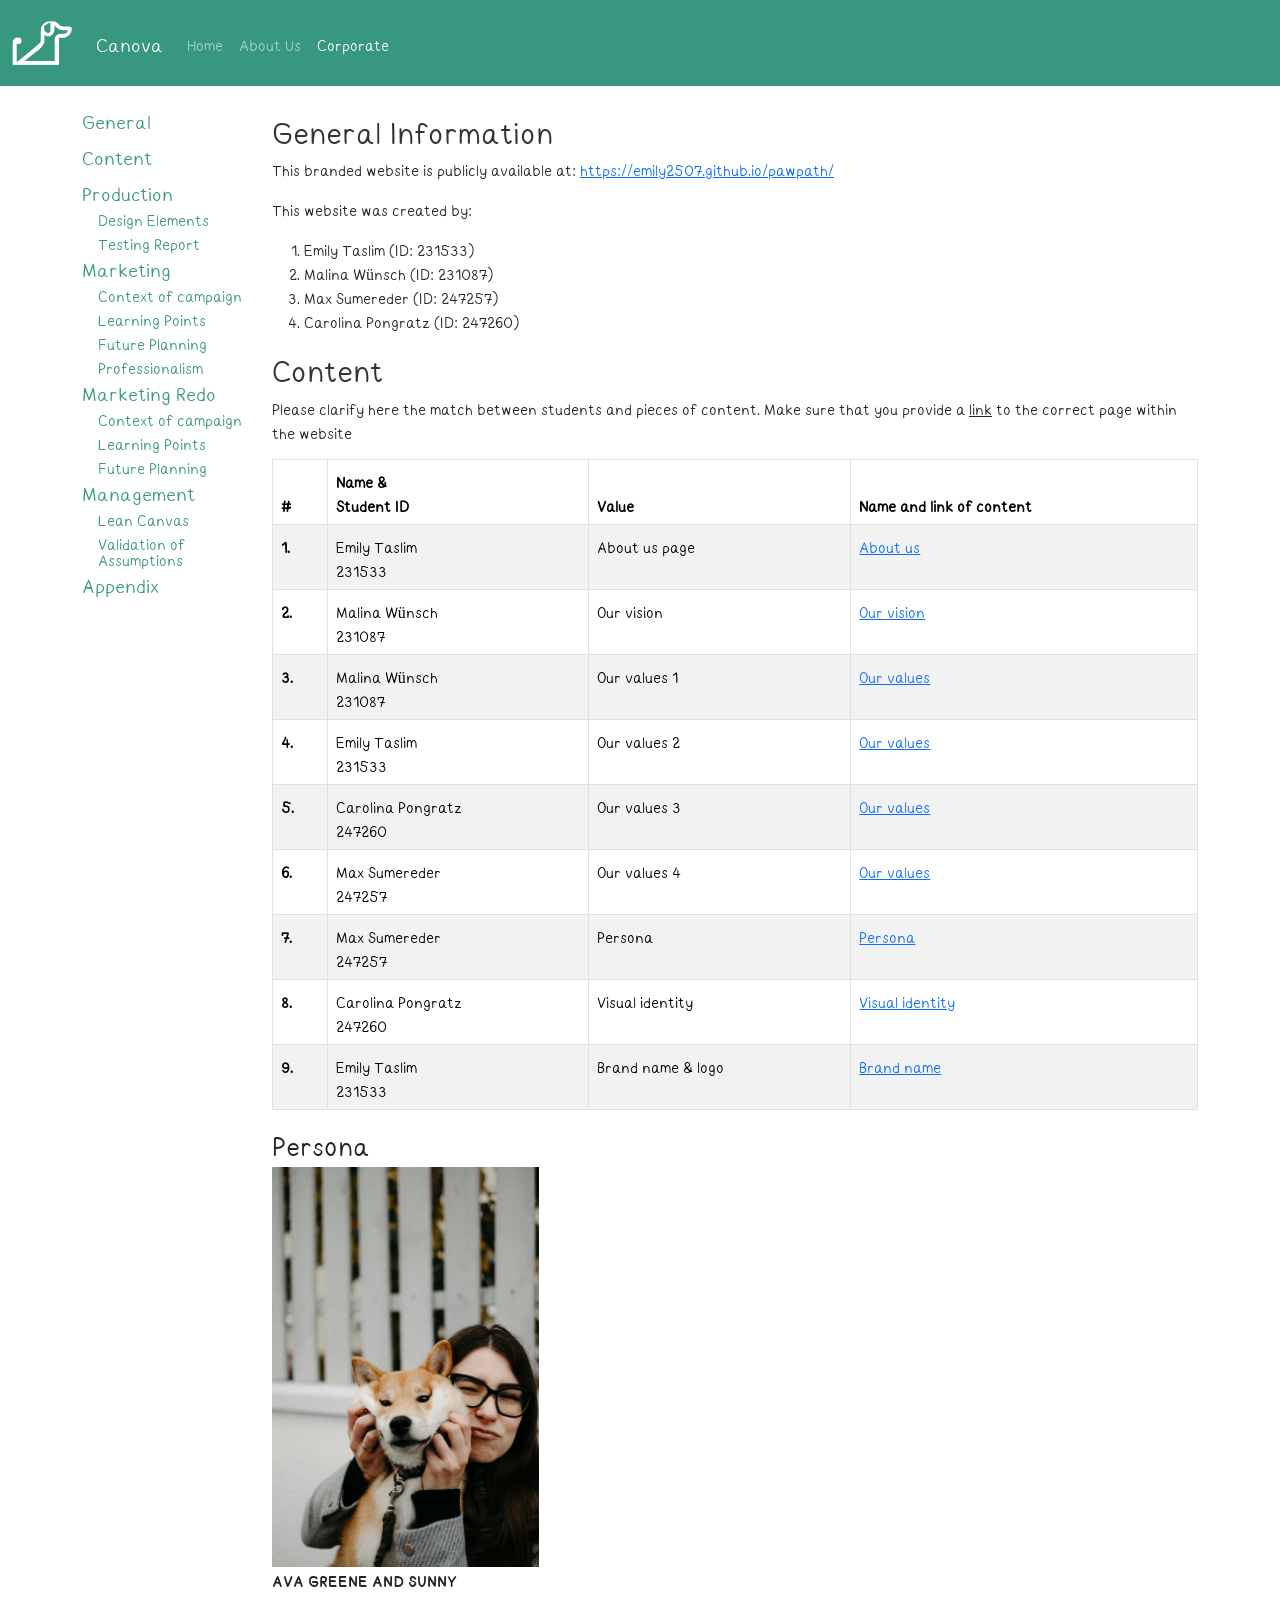
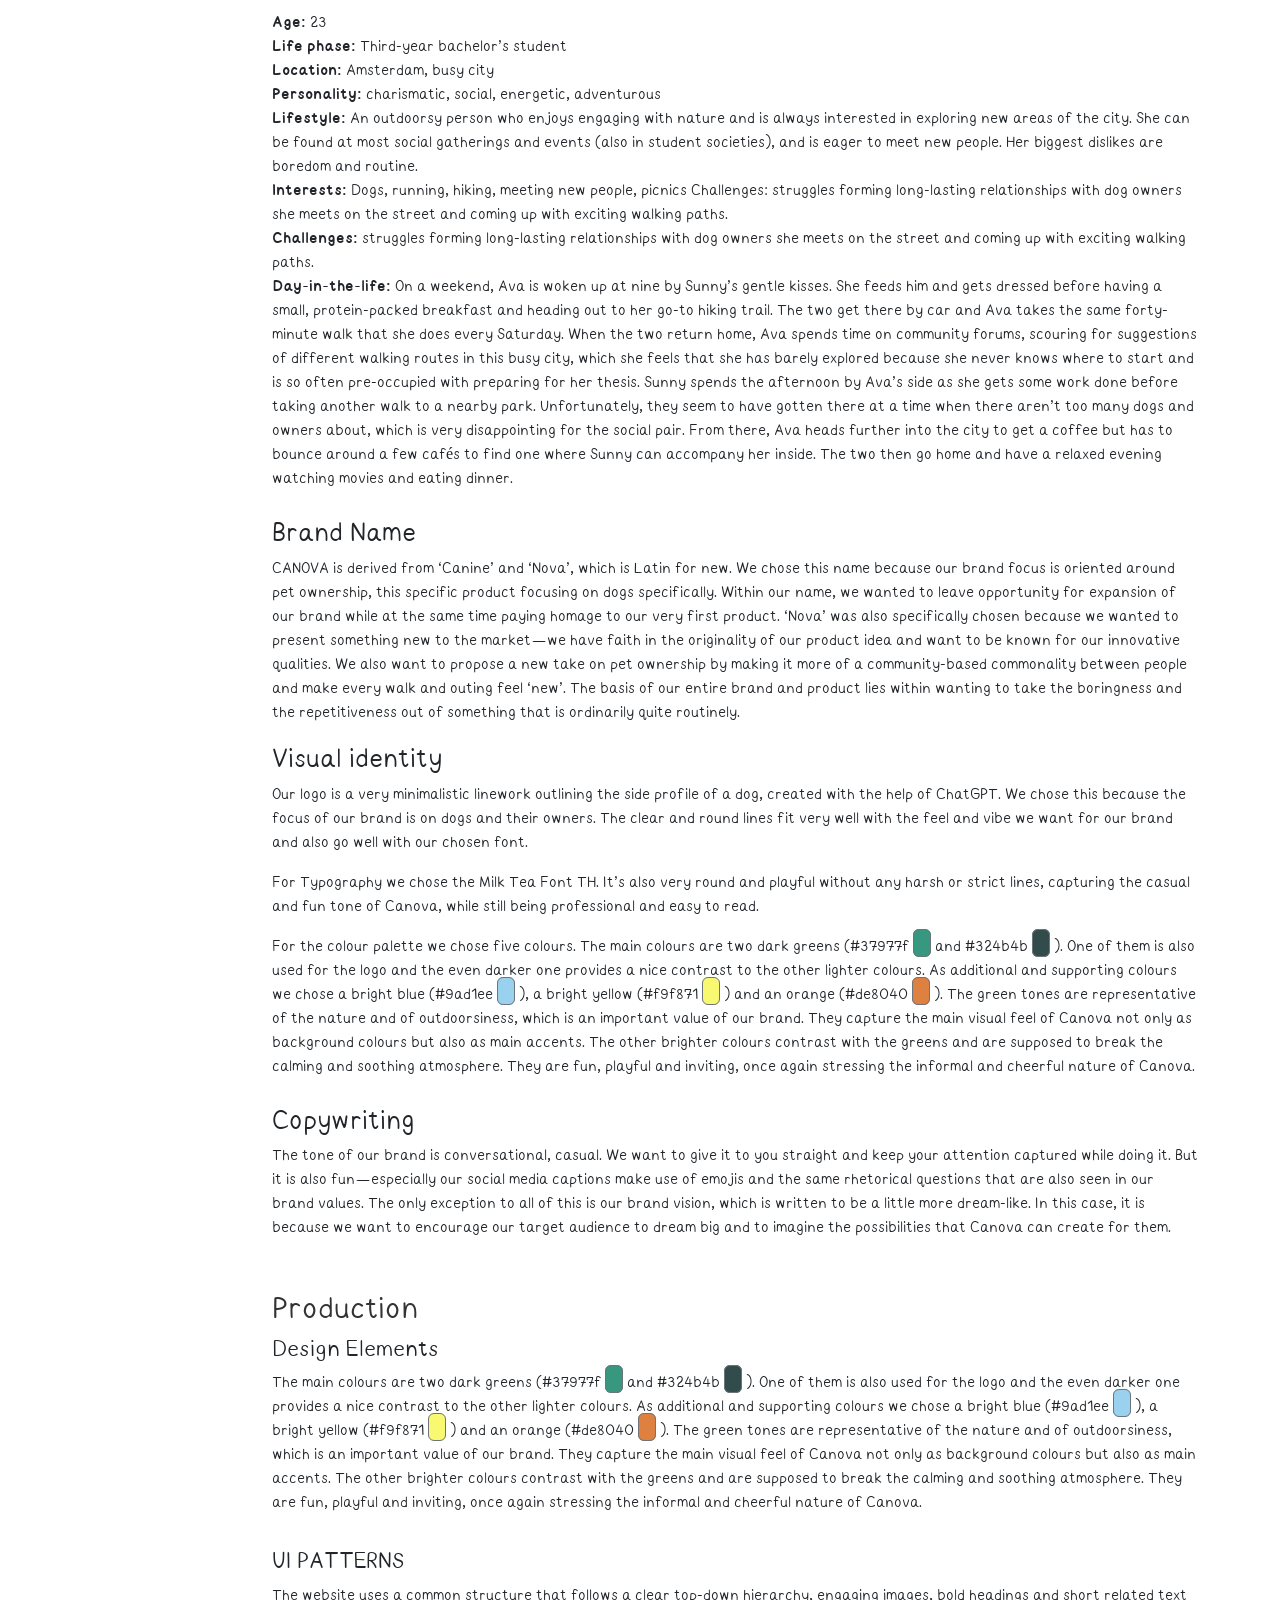
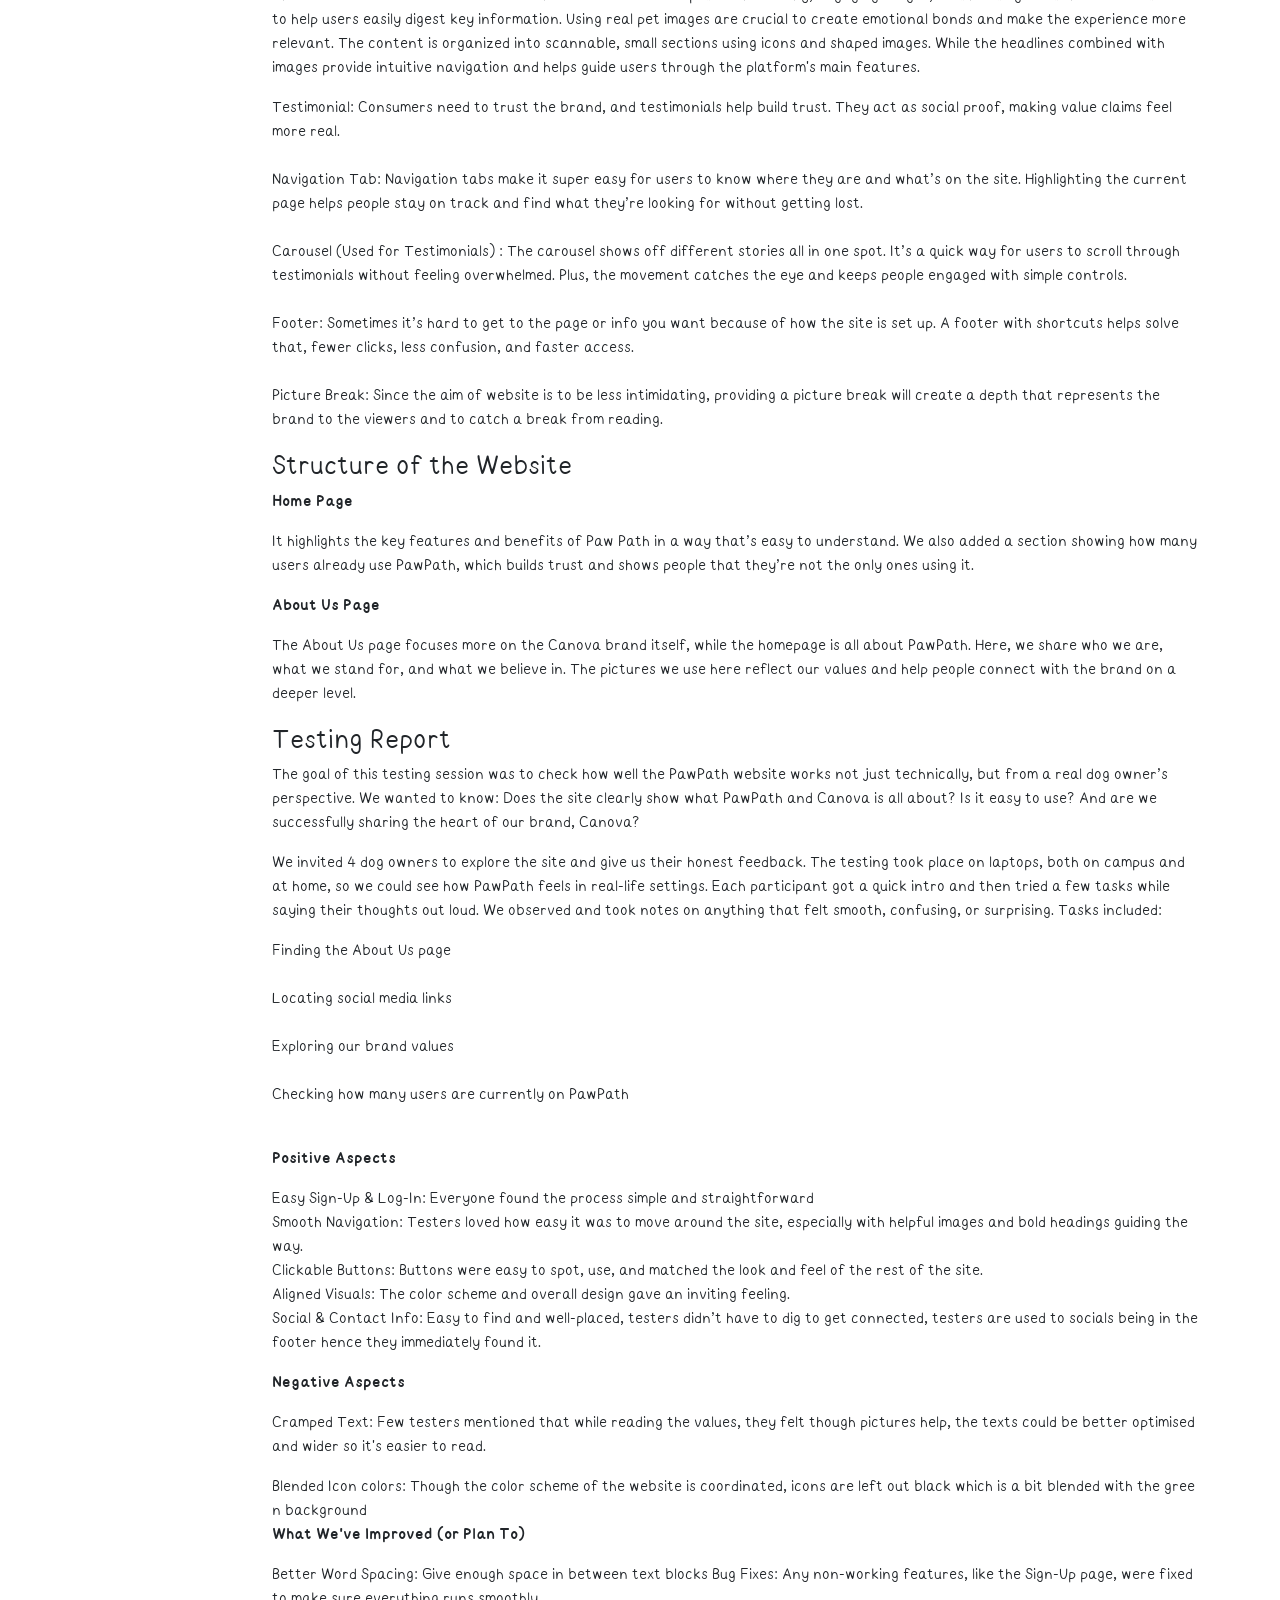
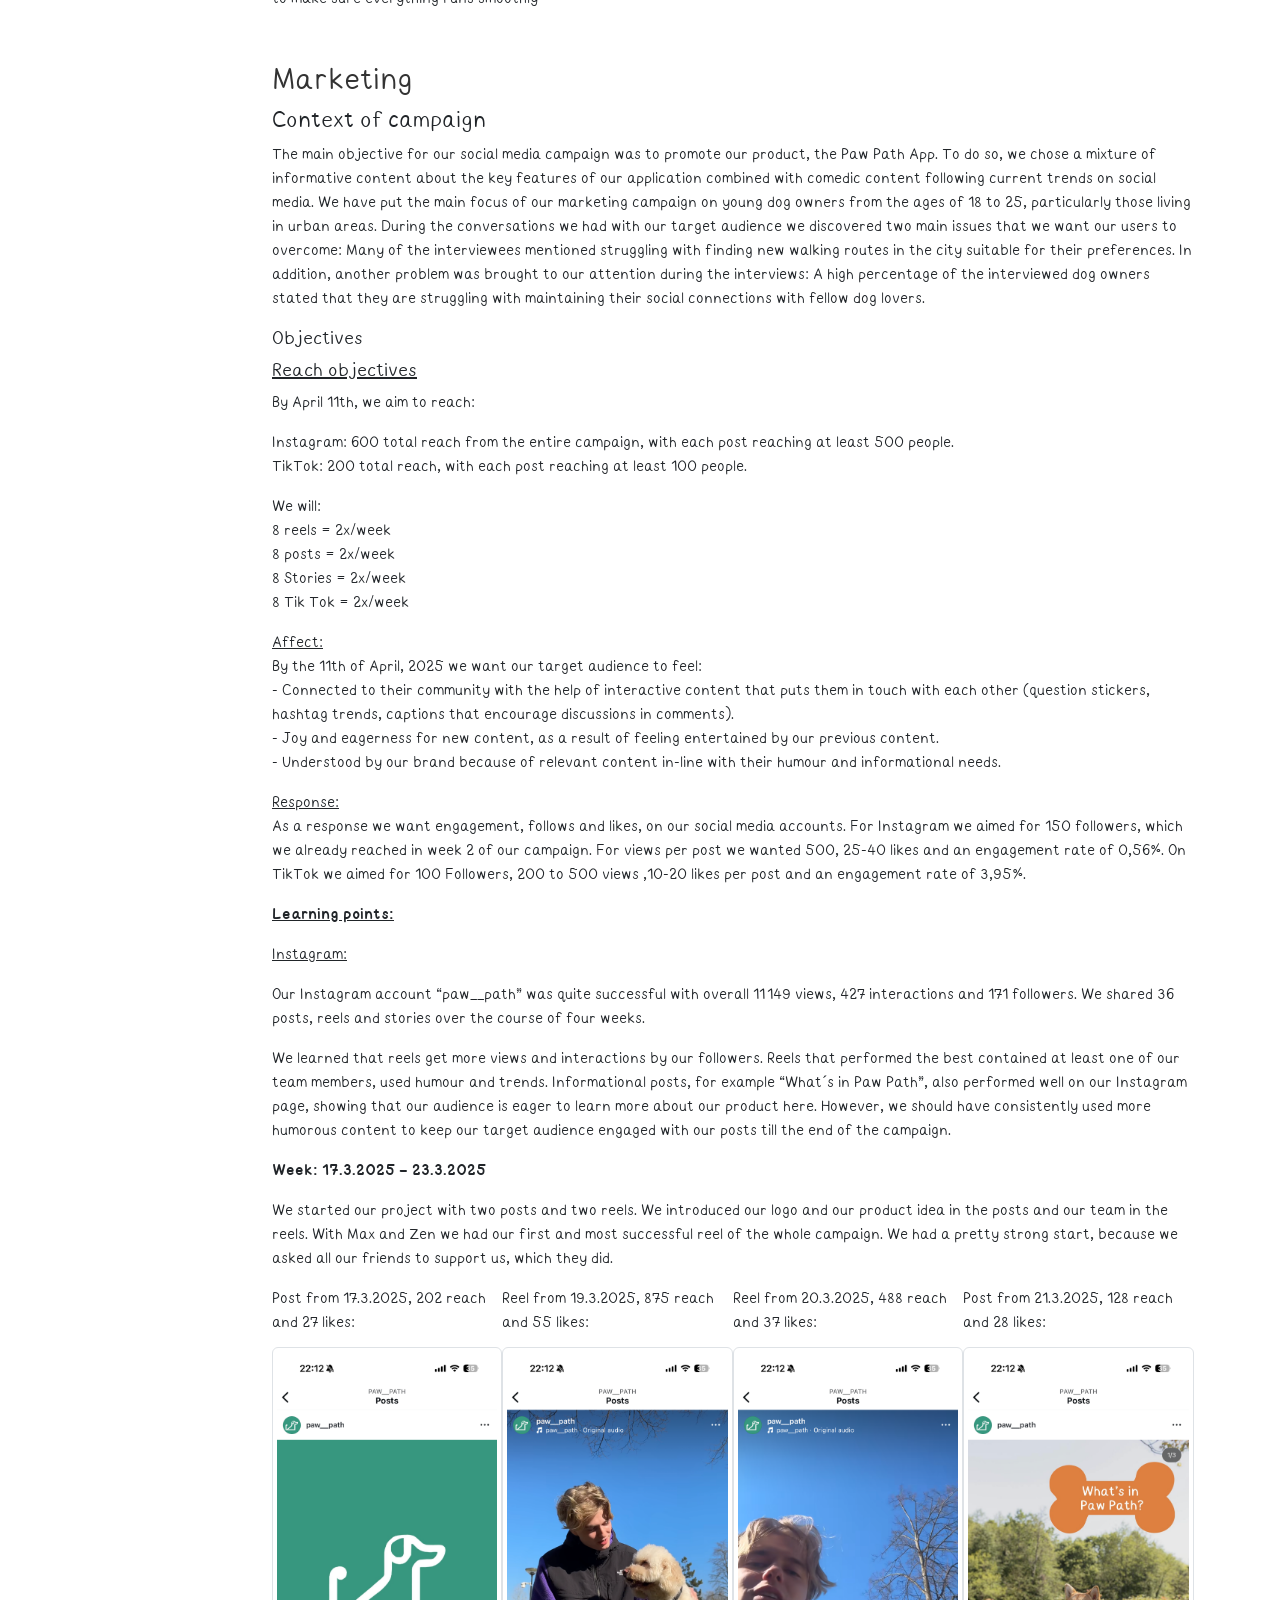
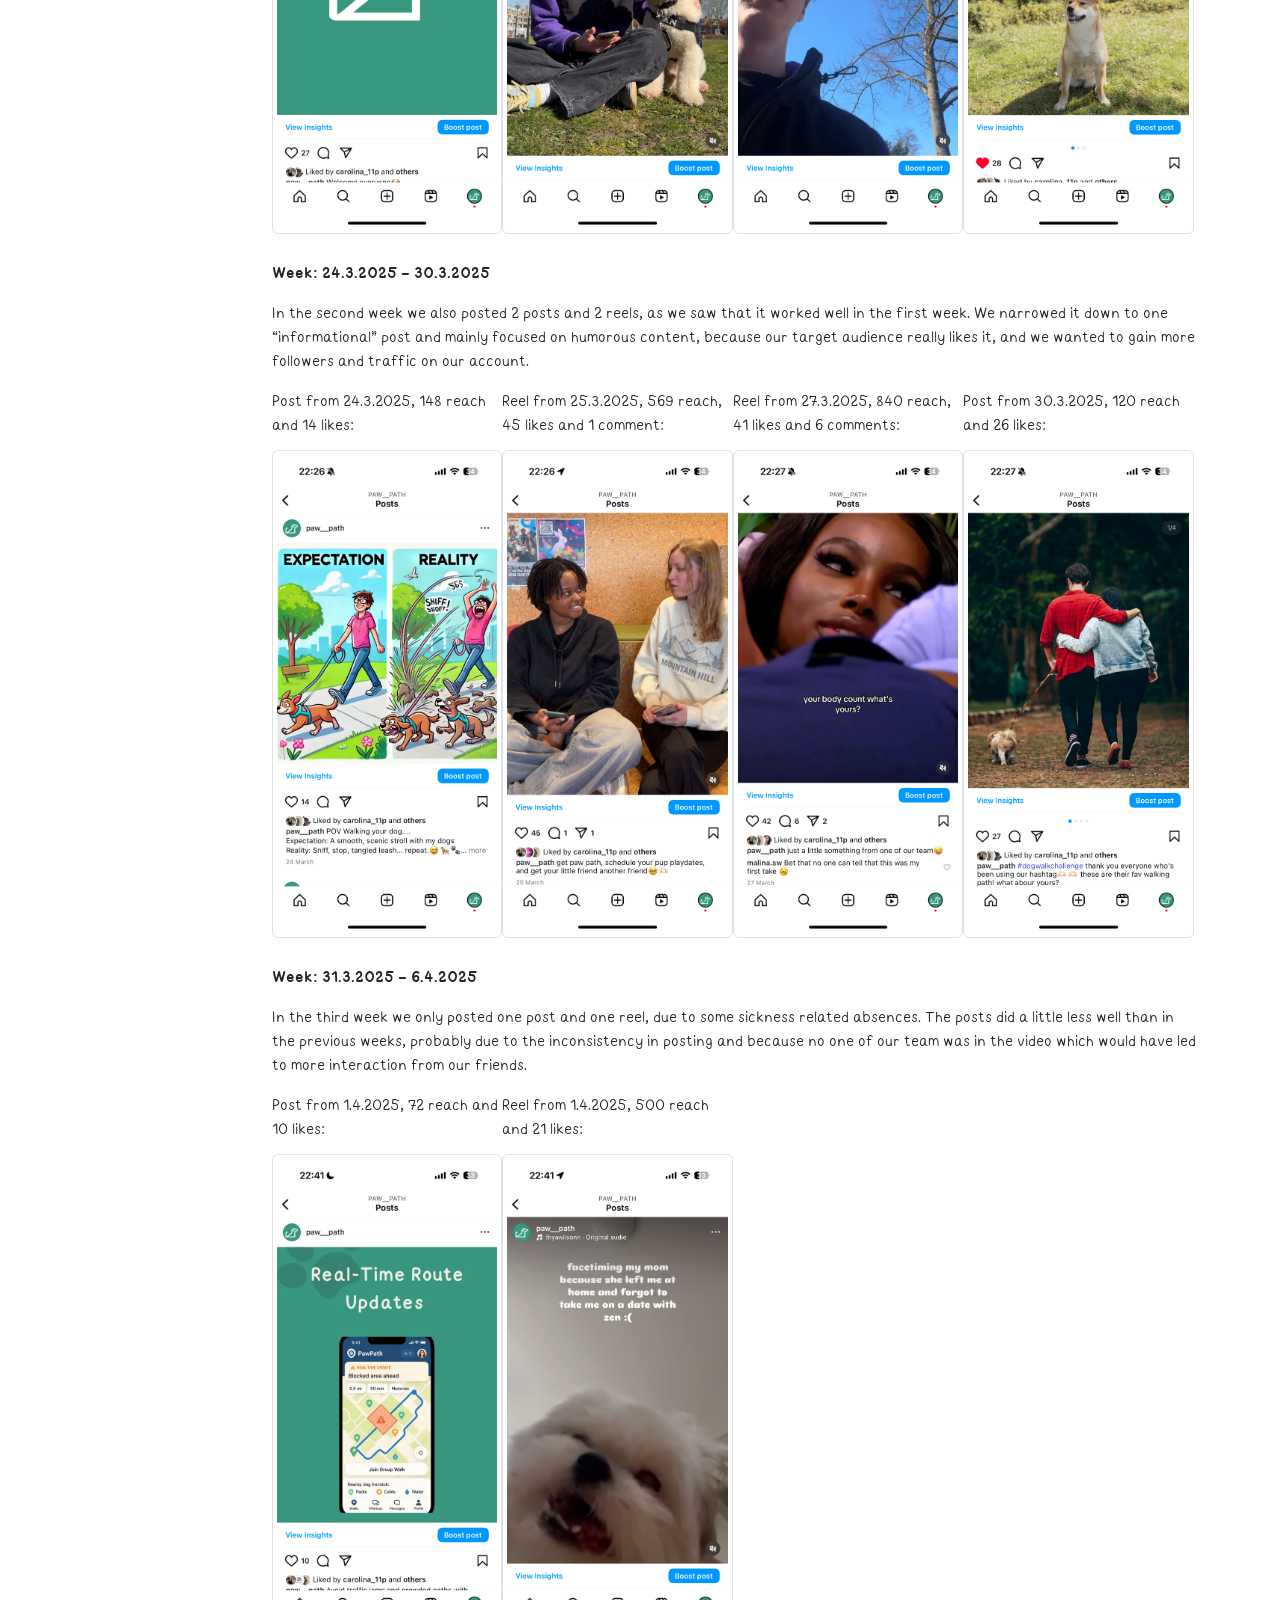
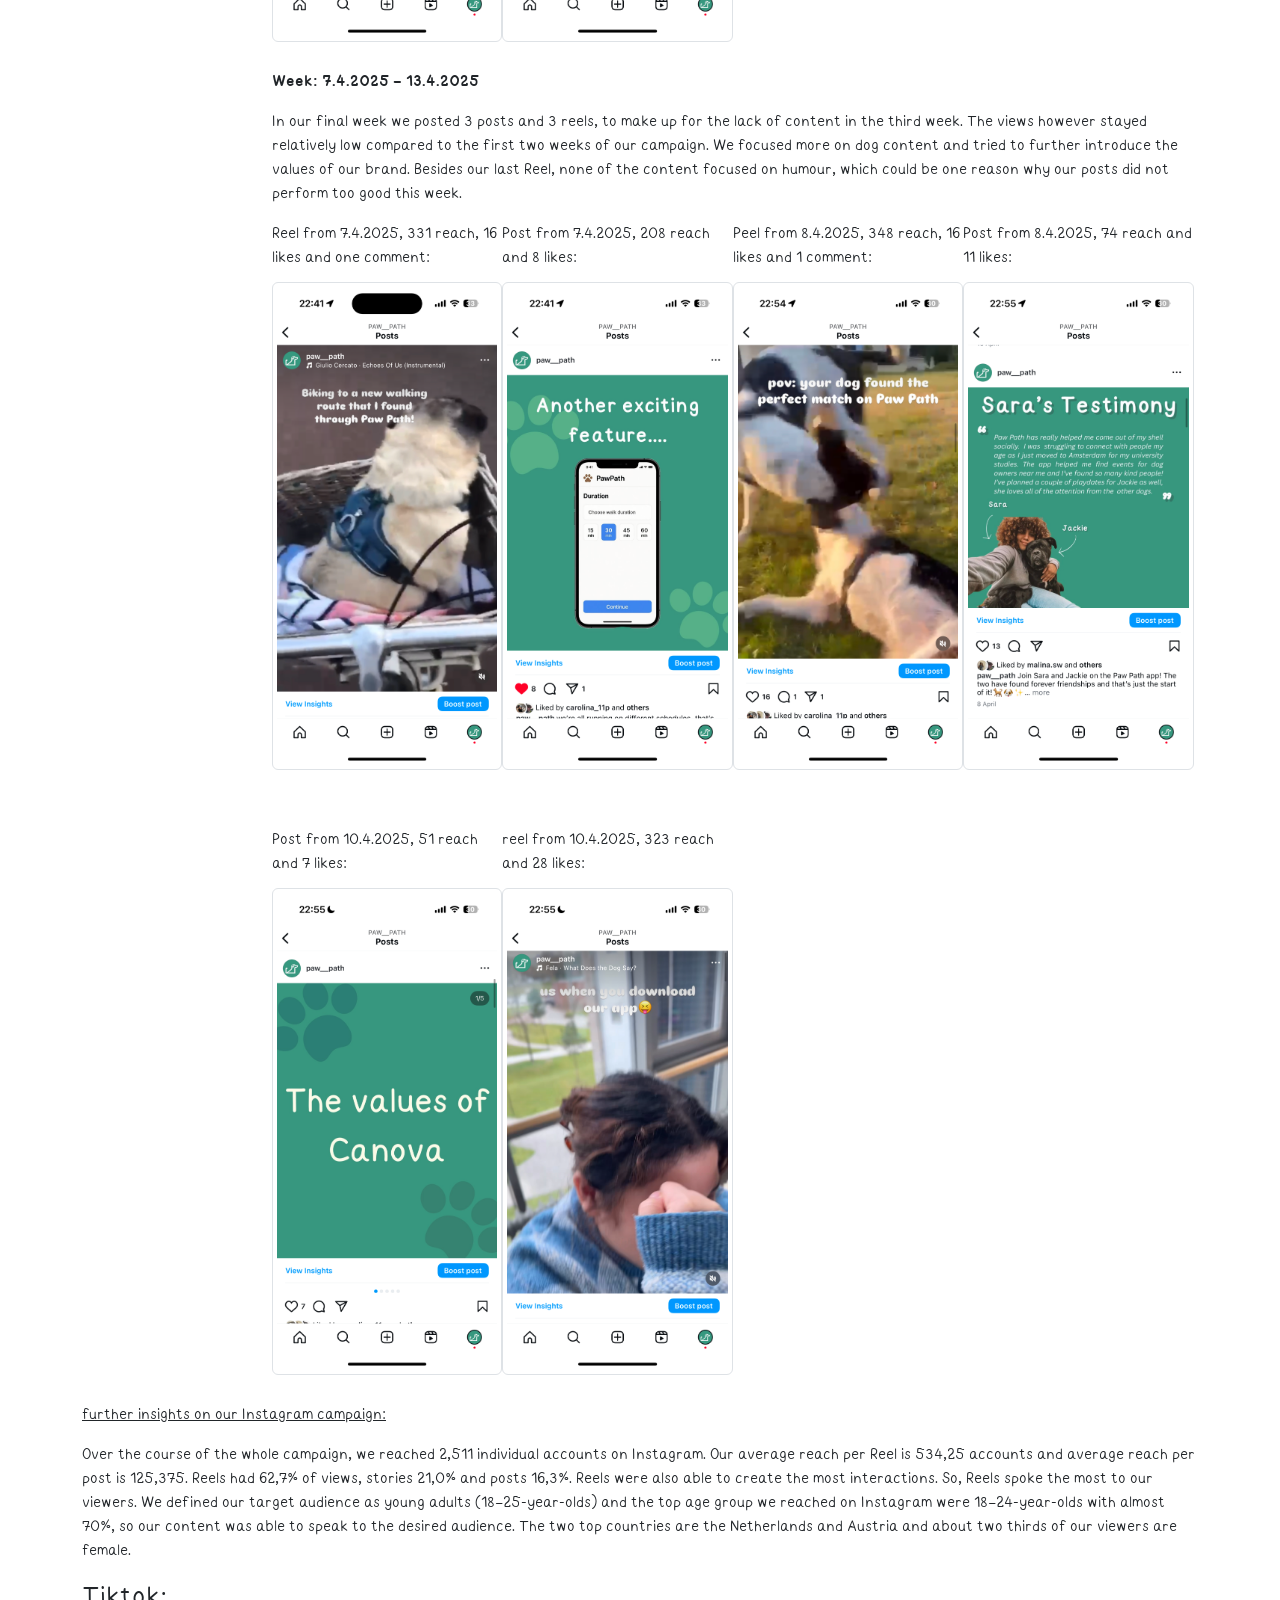
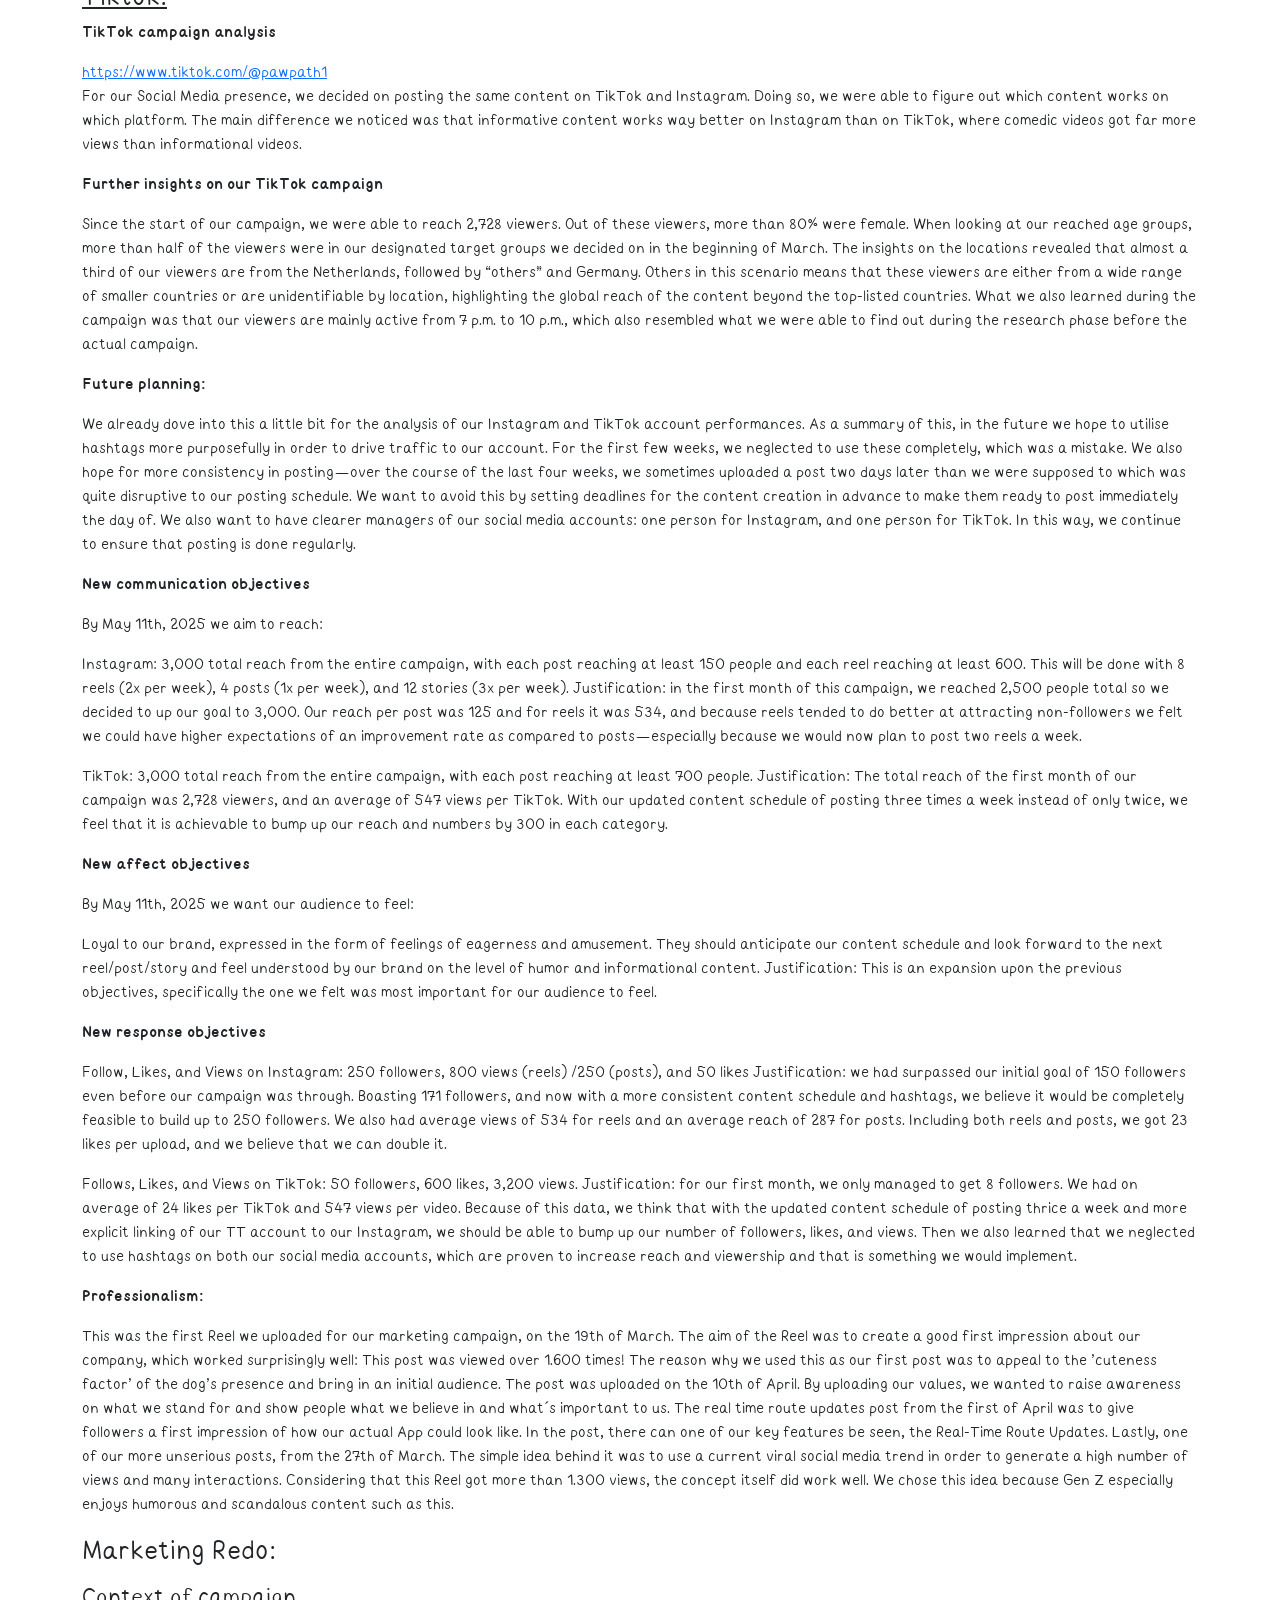
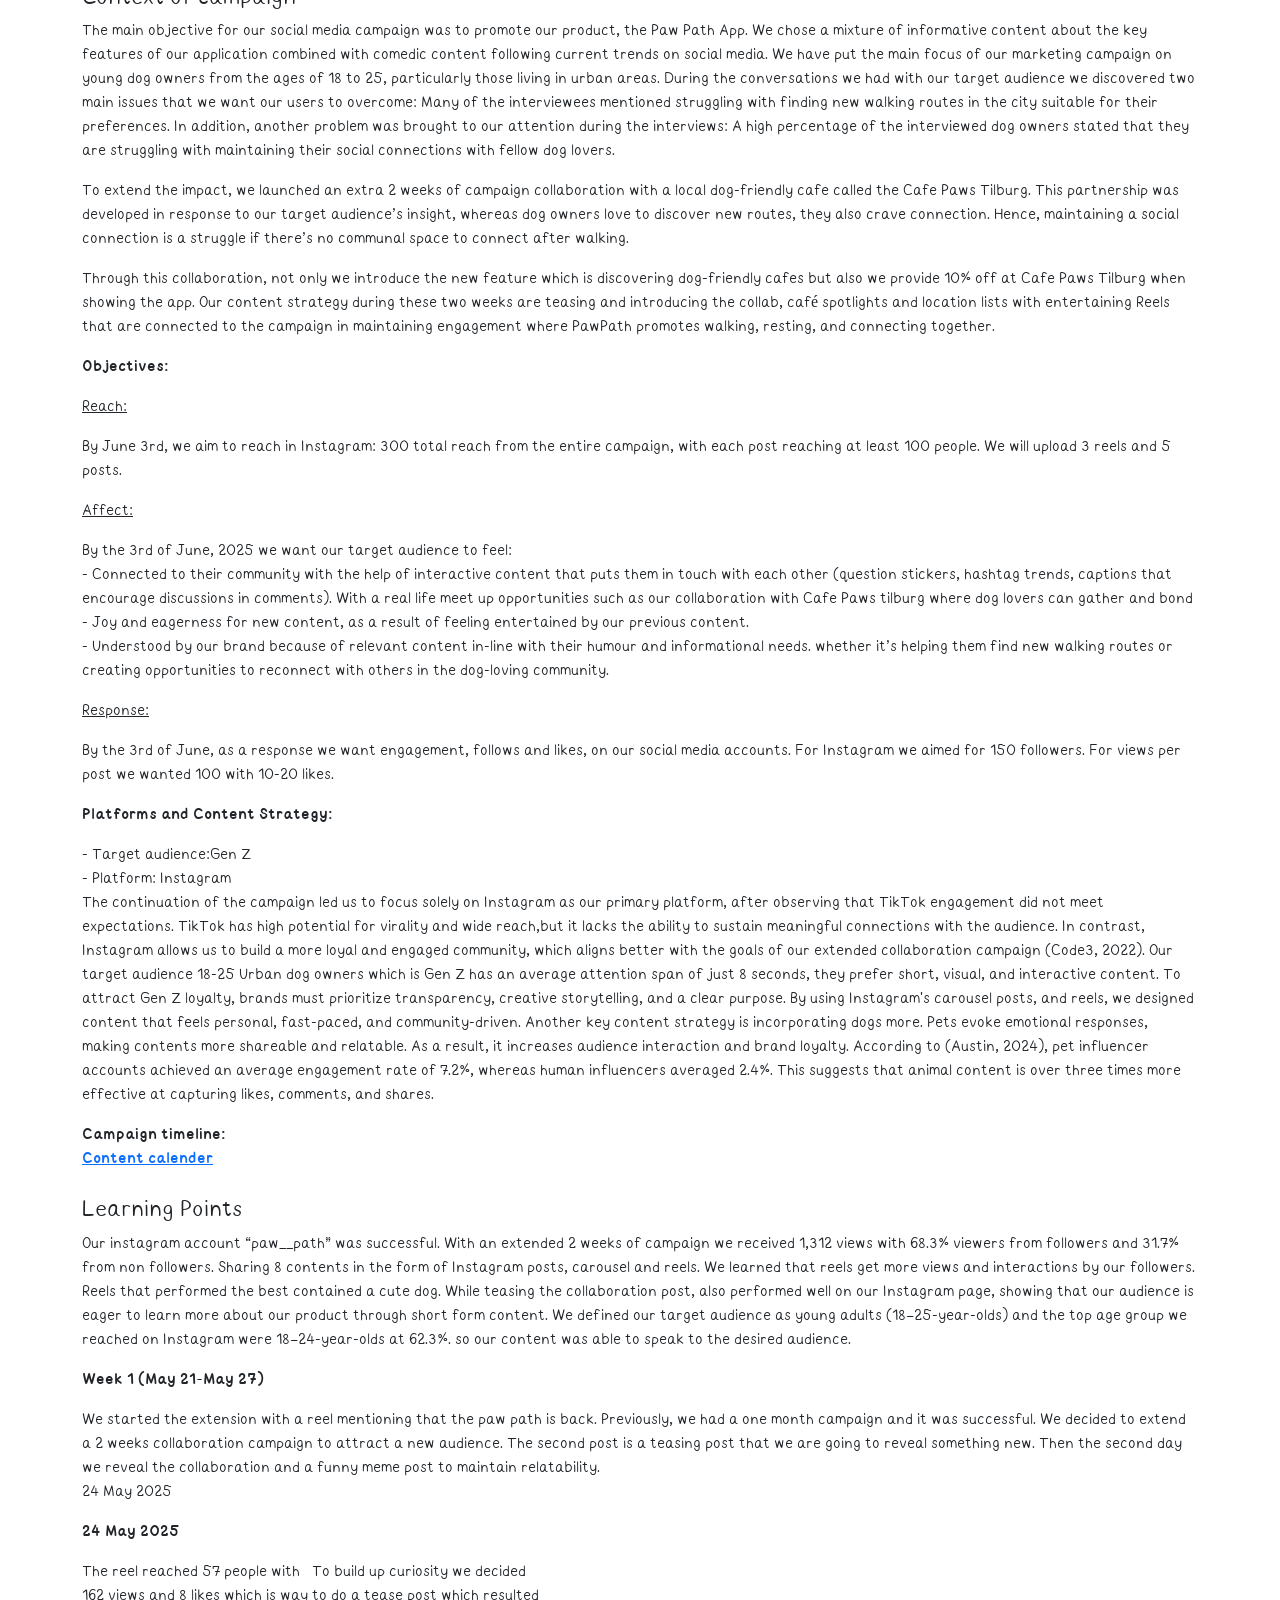
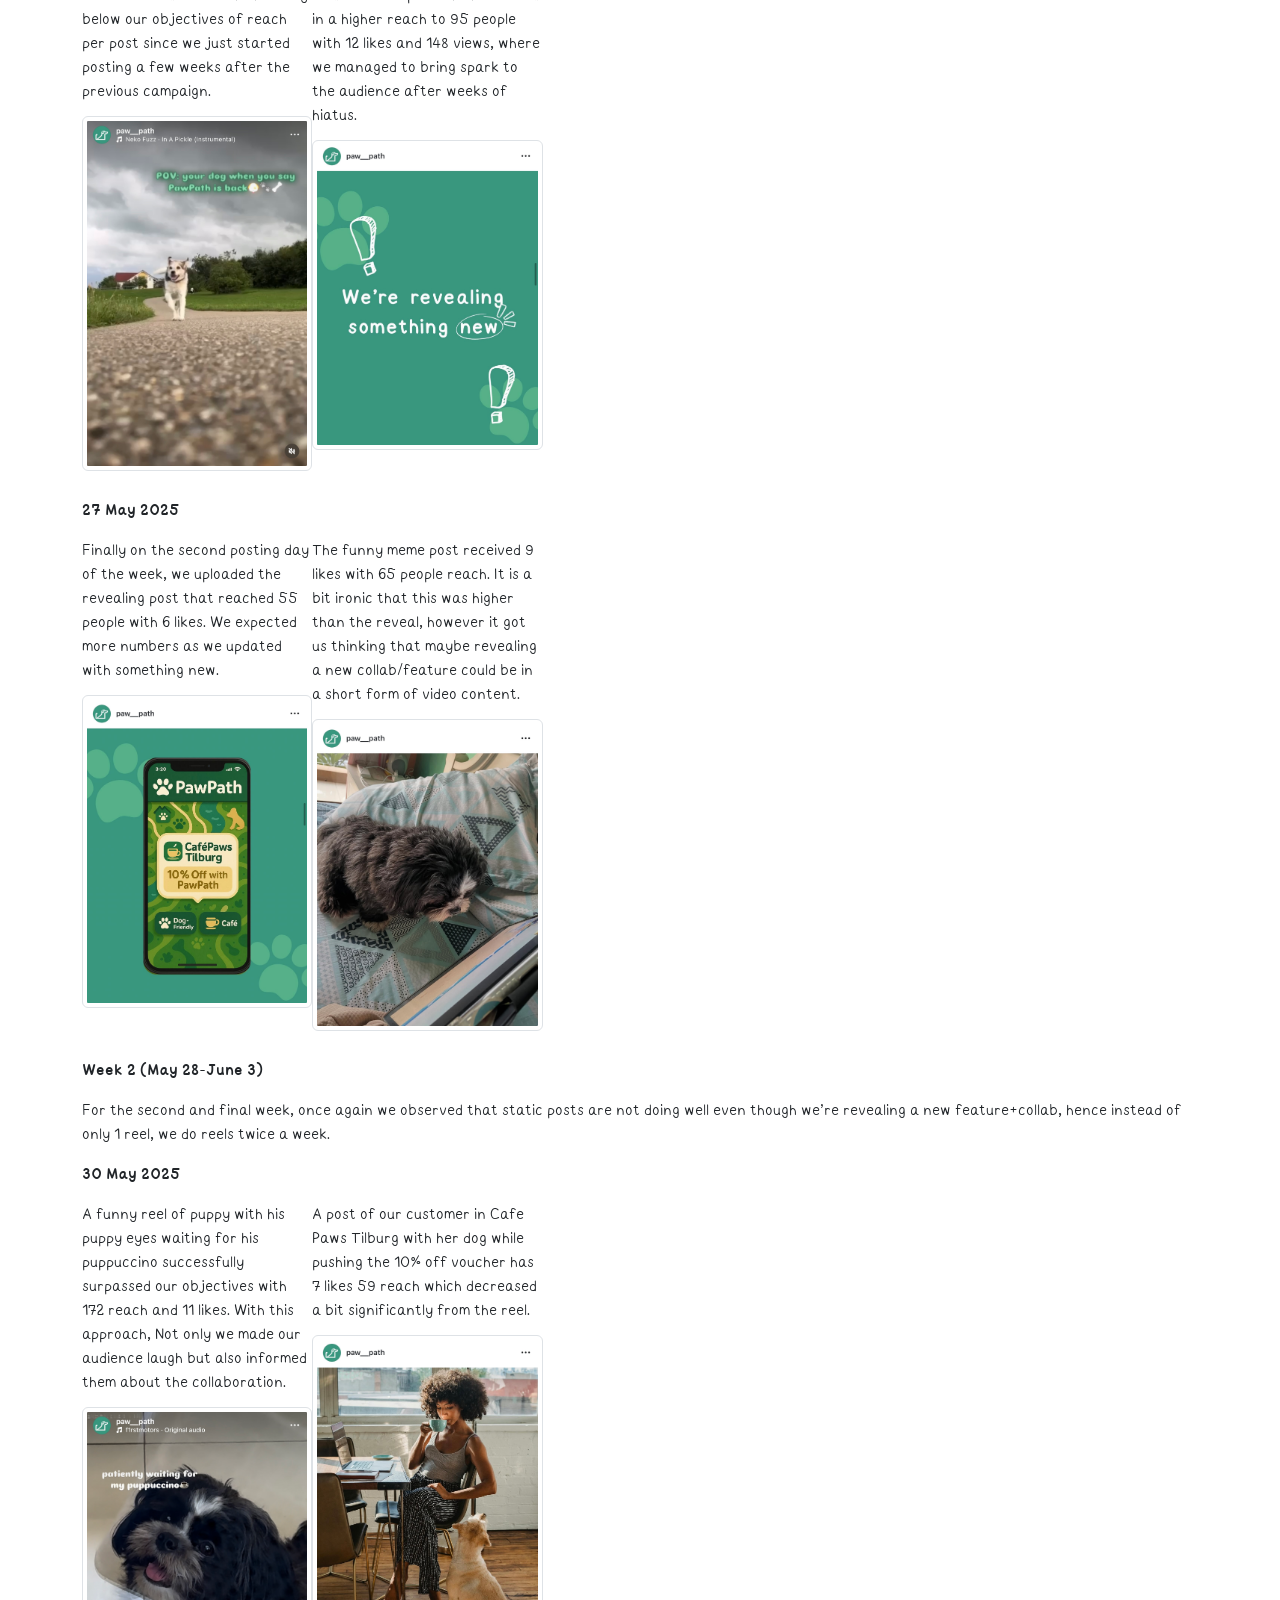
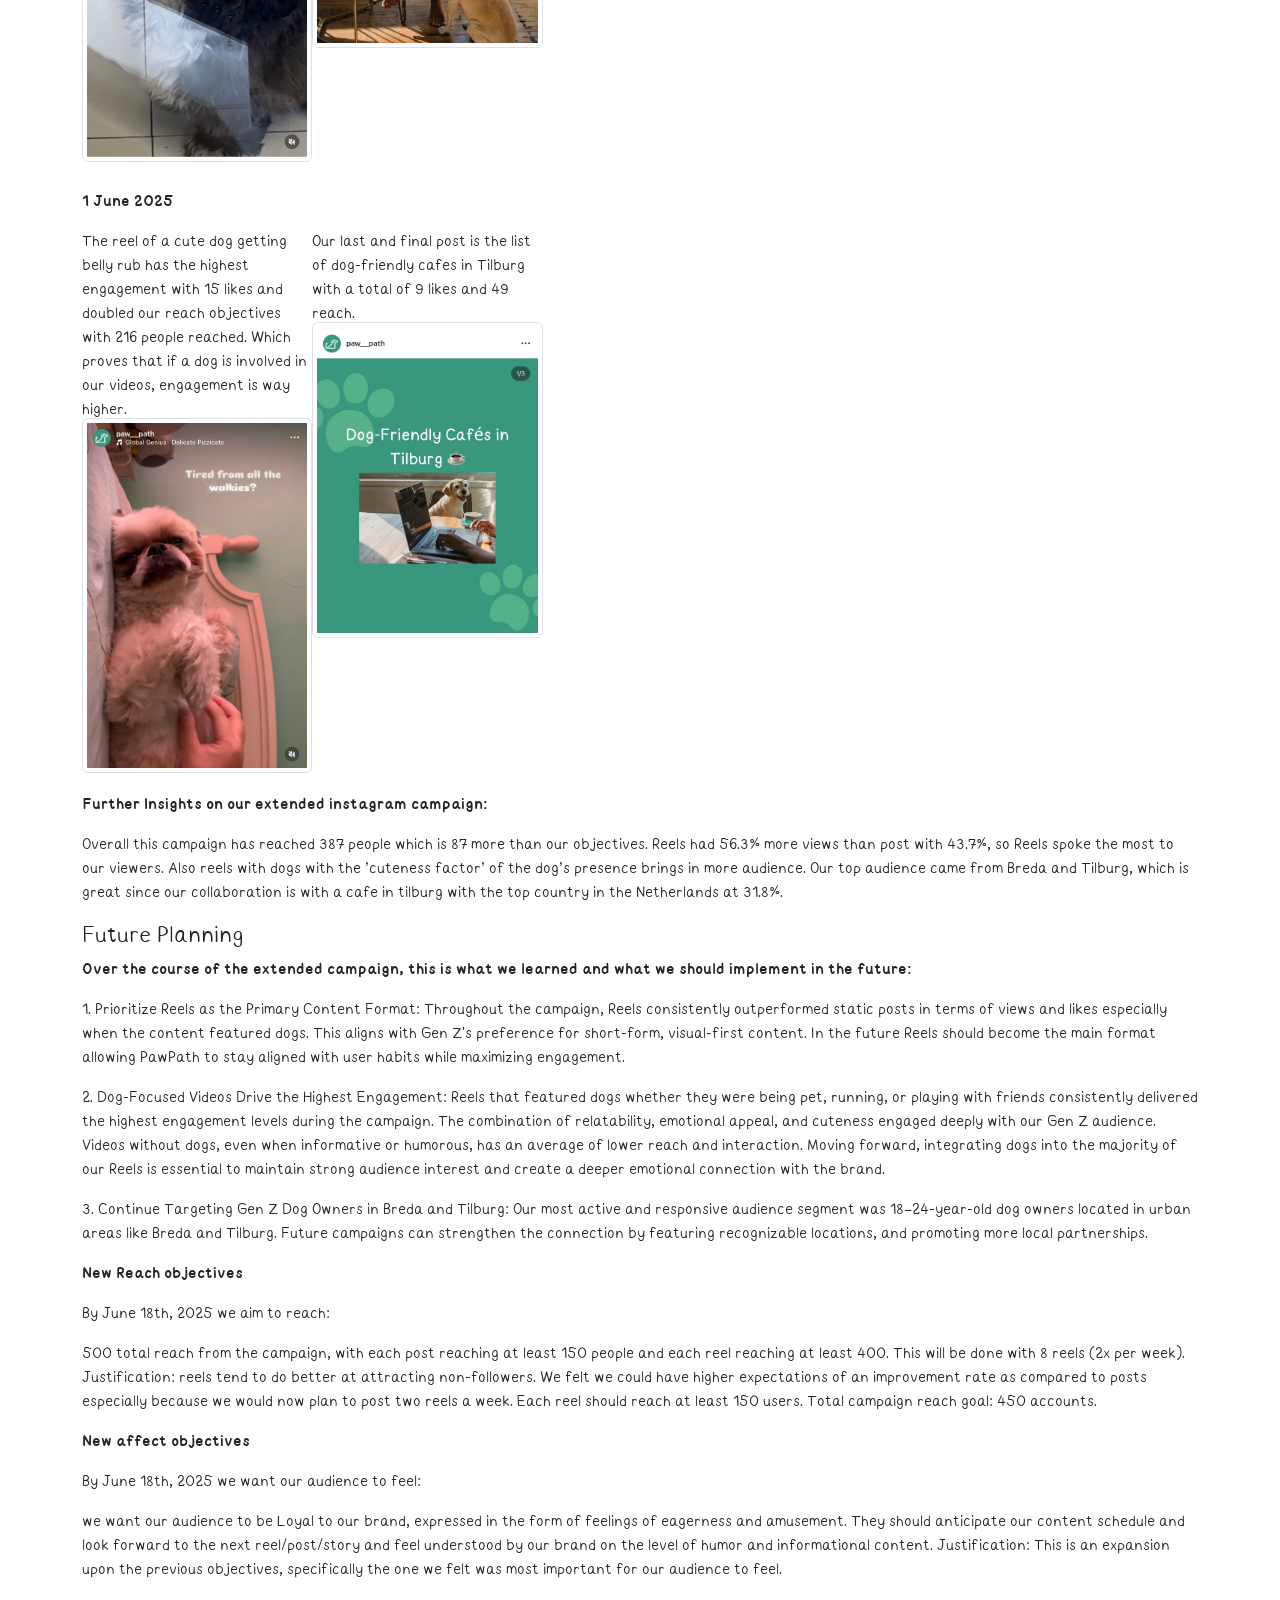
==== commit 982f0d8b: "rewrote nav bar" ====
--- a/corporate.html
+++ b/corporate.html
@@ -40,47 +40,39 @@
 </nav>
 <!--End Nav Bar-->
 
-    <main class="container-fluid container-xl">
-      <div class="row">
-
-        <!-- Sidbar -->
-        <div class="col-sm-4 col-md-3 col-lg-2 py-4" style="color: #37977f;">
-          <nav id="navbar-corporate" class="nav sticky-sm-top flex-row flex-sm-column lh-1 justify-content-sm-between">
-            <a class="nav-link p-0 mb-sm-3 fs-5 me-2 me-sm-0 text-decoration-none" href="#general">General</a><br>
-            <a class="nav-link p-0 mb-sm-3 fs-5 me-2 me-sm-0 text-decoration-none" href="#content">Content</a><br>
-            <a class="nav-link p-0 mb-sm-2 fs-5 me-2 me-sm-0 text-decoration-none" href="#production">Production</a> <br> 
-            <nav class="nav d-none d-sm-flex flex-column mb-2">
-              <a class="nav-link ms-3 p-0 mb-2" href="#production-1">Design Elements</a>
-              <a class="nav-link ms-3 p-0 mb-2" href="#testingreport">Testing Report</a>
-              <br>
-            </nav>
-            <a class="nav-link p-0 mb-sm-2 fs-5 me-2 me-sm-0 text-decoration-none" href="#marketing">Marketing</a>
-            <nav class="nav d-none d-sm-flex flex-column mb-2">
-              <a class="nav-link ms-3 p-0 mb-2" href="#marketing-1">Context of campaign</a>
-              <a class="nav-link ms-3 p-0 mb-2" href="#marketing-2">Learning Points</a>
-              <a class="nav-link ms-3 p-0 mb-2" href="#marketing-3">Future Planning</a>
-              <a class="nav-link ms-3 p-0 mb-2" href="#marketing-4">Professionalism</a>
-              <br>
-
-              <a class="nav-link p-0 mb-sm-2 fs-5 me-2 me-sm-0 text-decoration-none" href="#marketingredo">Marketing Redo</a>
-              <nav class="nav d-none d-sm-flex flex-column mb-2">
-                <a class="nav-link ms-3 p-0 mb-2" href="#marketing-1.2">Context of campaign</a>
-                <a class="nav-link ms-3 p-0 mb-2" href="#marketing-2.2">Learning Points</a>
-                <a class="nav-link ms-3 p-0 mb-2" href="#marketing-3.2">Future Planning</a>
-                <br>
-            </nav>
-            <a class="nav-link p-0 mb-sm-2 fs-5 me-2 me-sm-0 text-decoration-none" href="#management">Management</a>
-            <nav class="nav d-none d-sm-flex flex-column mb-2">
-              <a class="nav-link ms-3 p-0 mb-2" href="#management-1">Lean Canvas</a>
-              <a class="nav-link ms-3 p-0 mb-2" href="#management-2">Validation of Assumptions</a>
-              <br>
-            </nav>
-            <a class="nav-link p-0 mb-sm-2 fs-5 me-2 me-sm-0 text-decoration-none" href="#appendix">Appendix</a>
-            <br>
-          </nav>    
-        </div>
-      </div>
-        <!-- End of Sidbar -->
+<main class="container-fluid container-xl">
+  <div class="row">
+
+    <!-- Sidebar -->
+    <div class="col-sm-4 col-md-3 col-lg-2 py-4" style="color: #37977f;">
+      <nav id="navbar-corporate" class="nav sticky-sm-top flex-column lh-1">
+        <a class="nav-link p-0 mb-3 fs-5 text-decoration-none" href="#general">General</a>
+        <a class="nav-link p-0 mb-3 fs-5 text-decoration-none" href="#content">Content</a>
+        <a class="nav-link p-0 mb-2 fs-5 text-decoration-none" href="#production">Production</a>
+        <a class="nav-link ms-3 p-0 mb-2 text-decoration-none" href="#production-1">Design Elements</a>
+        <a class="nav-link ms-3 p-0 mb-2 text-decoration-none" href="#testingreport">Testing Report</a>
+
+        <a class="nav-link p-0 mb-2 fs-5 text-decoration-none" href="#marketing">Marketing</a>
+        <a class="nav-link ms-3 p-0 mb-2 text-decoration-none" href="#marketing-1">Context of campaign</a>
+        <a class="nav-link ms-3 p-0 mb-2 text-decoration-none" href="#marketing-2">Learning Points</a>
+        <a class="nav-link ms-3 p-0 mb-2 text-decoration-none" href="#marketing-3">Future Planning</a>
+        <a class="nav-link ms-3 p-0 mb-2 text-decoration-none" href="#marketing-4">Professionalism</a>
+
+        <a class="nav-link p-0 mb-2 fs-5 text-decoration-none" href="#marketingredo">Marketing Redo</a>
+        <a class="nav-link ms-3 p-0 mb-2 text-decoration-none" href="#marketing-1.2">Context of campaign</a>
+        <a class="nav-link ms-3 p-0 mb-2 text-decoration-none" href="#marketing-2.2">Learning Points</a>
+        <a class="nav-link ms-3 p-0 mb-2 text-decoration-none" href="#marketing-3.2">Future Planning</a>
+
+        <a class="nav-link p-0 mb-2 fs-5 text-decoration-none" href="#management">Management</a>
+        <a class="nav-link ms-3 p-0 mb-2 text-decoration-none" href="#management-1">Lean Canvas</a>
+        <a class="nav-link ms-3 p-0 mb-2 text-decoration-none" href="#management-2">Validation of Assumptions</a>
+
+        <a class="nav-link p-0 mb-2 fs-5 text-decoration-none" href="#appendix">Appendix</a>
+      </nav>
+    </div>
+    <!-- End of Sidebar -->
+
+
 
 
         <!-- Start General -->
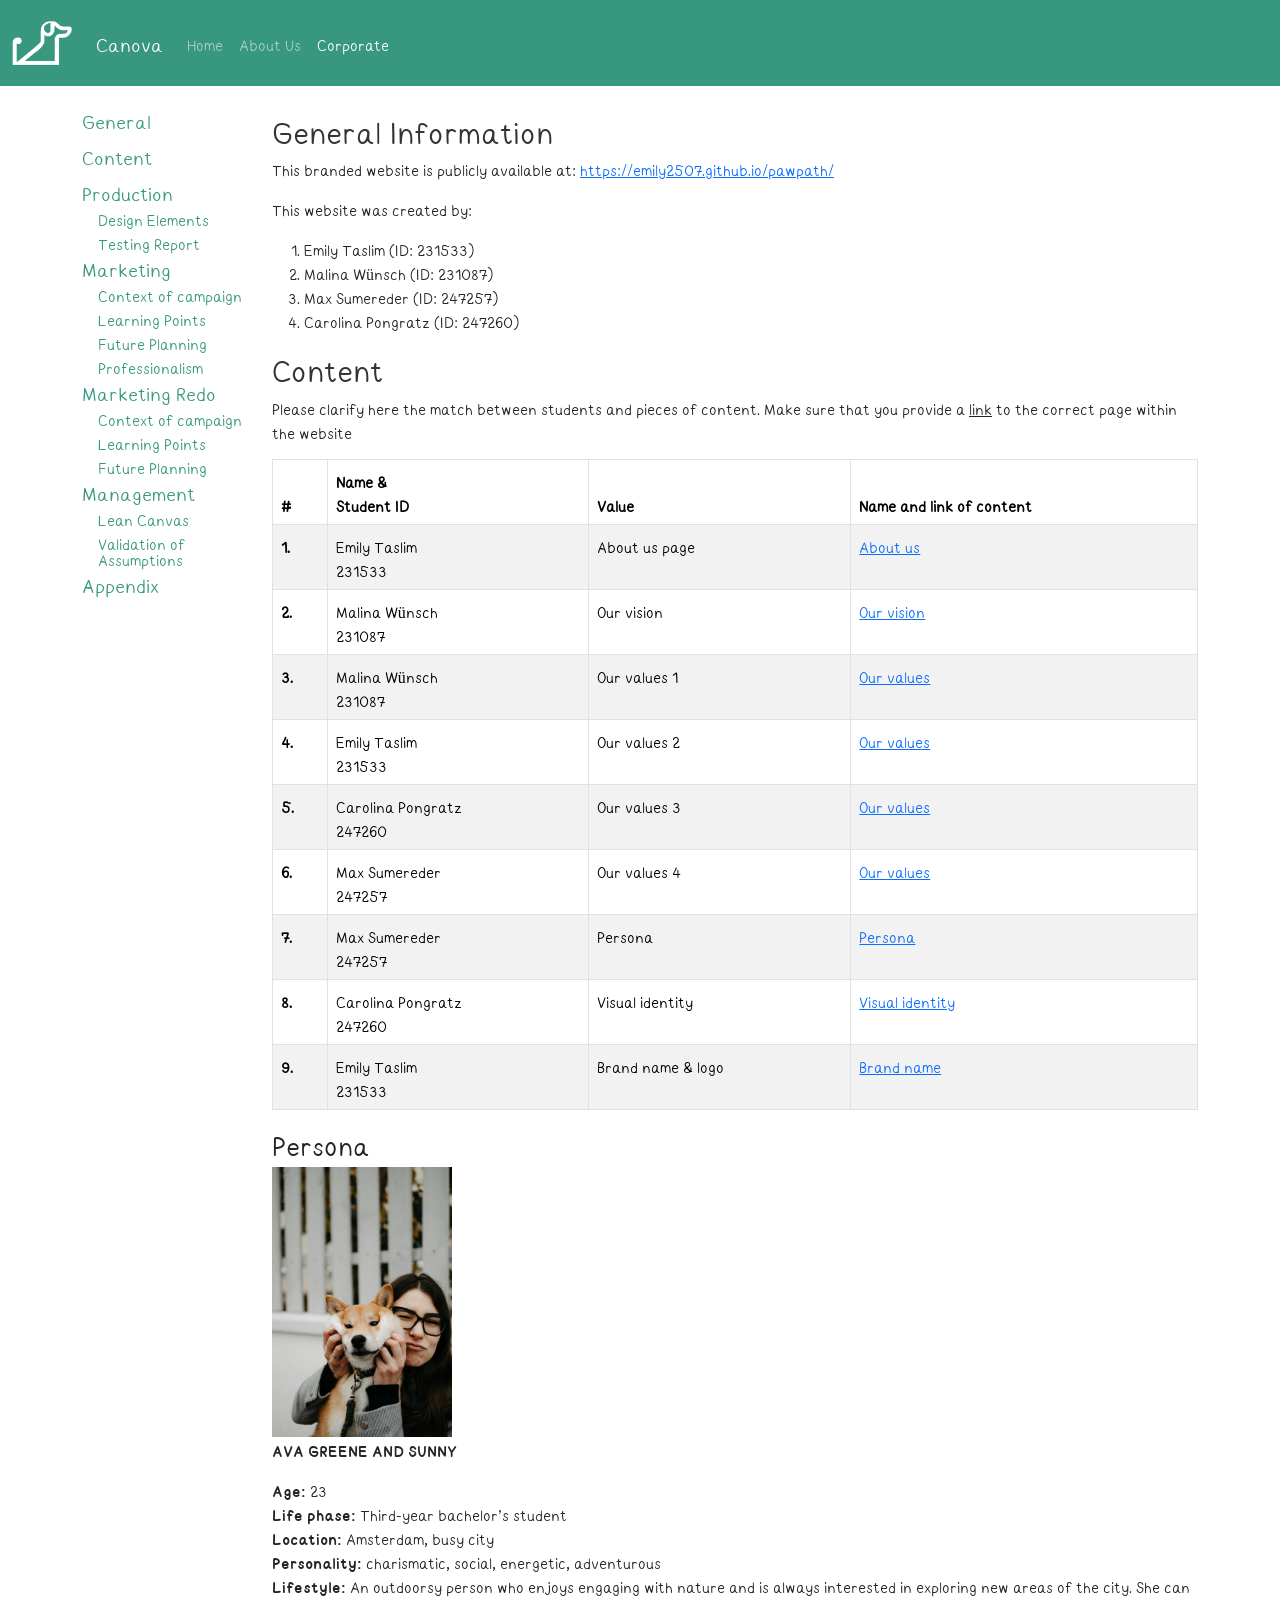
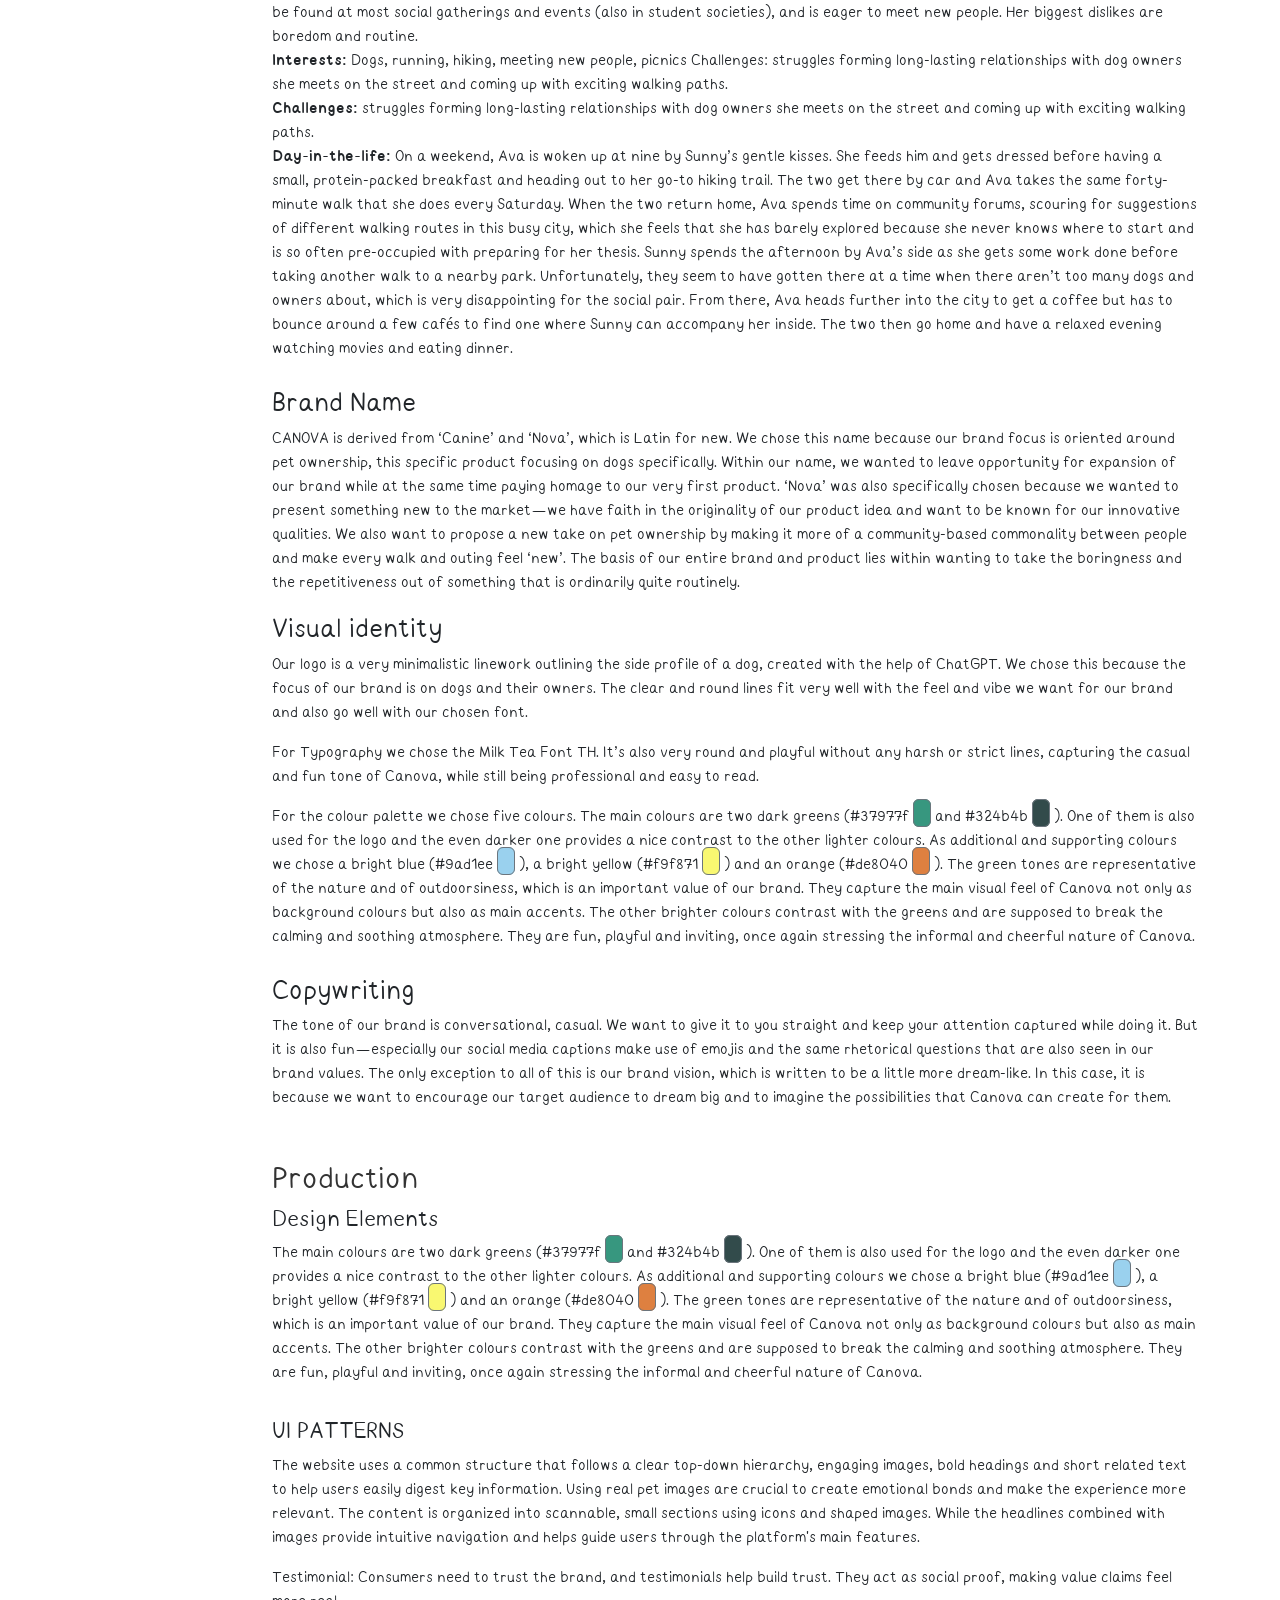
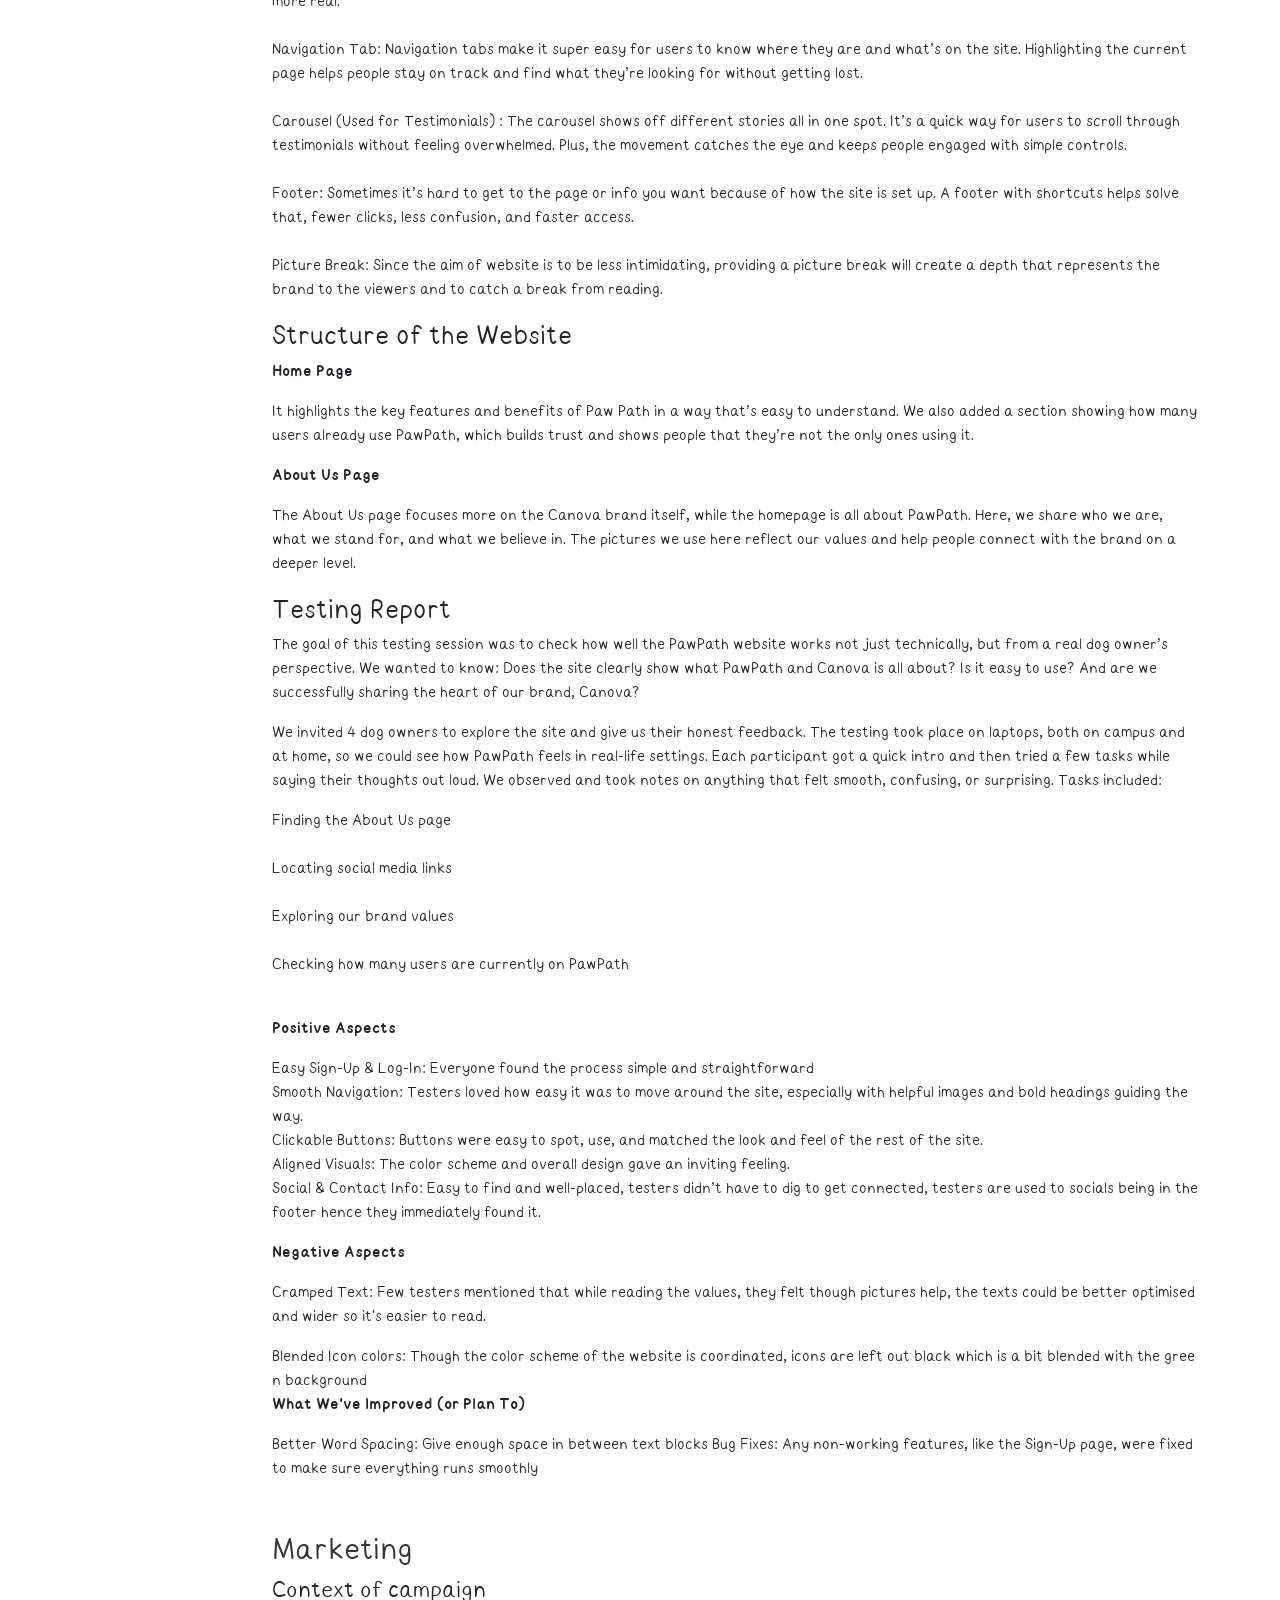
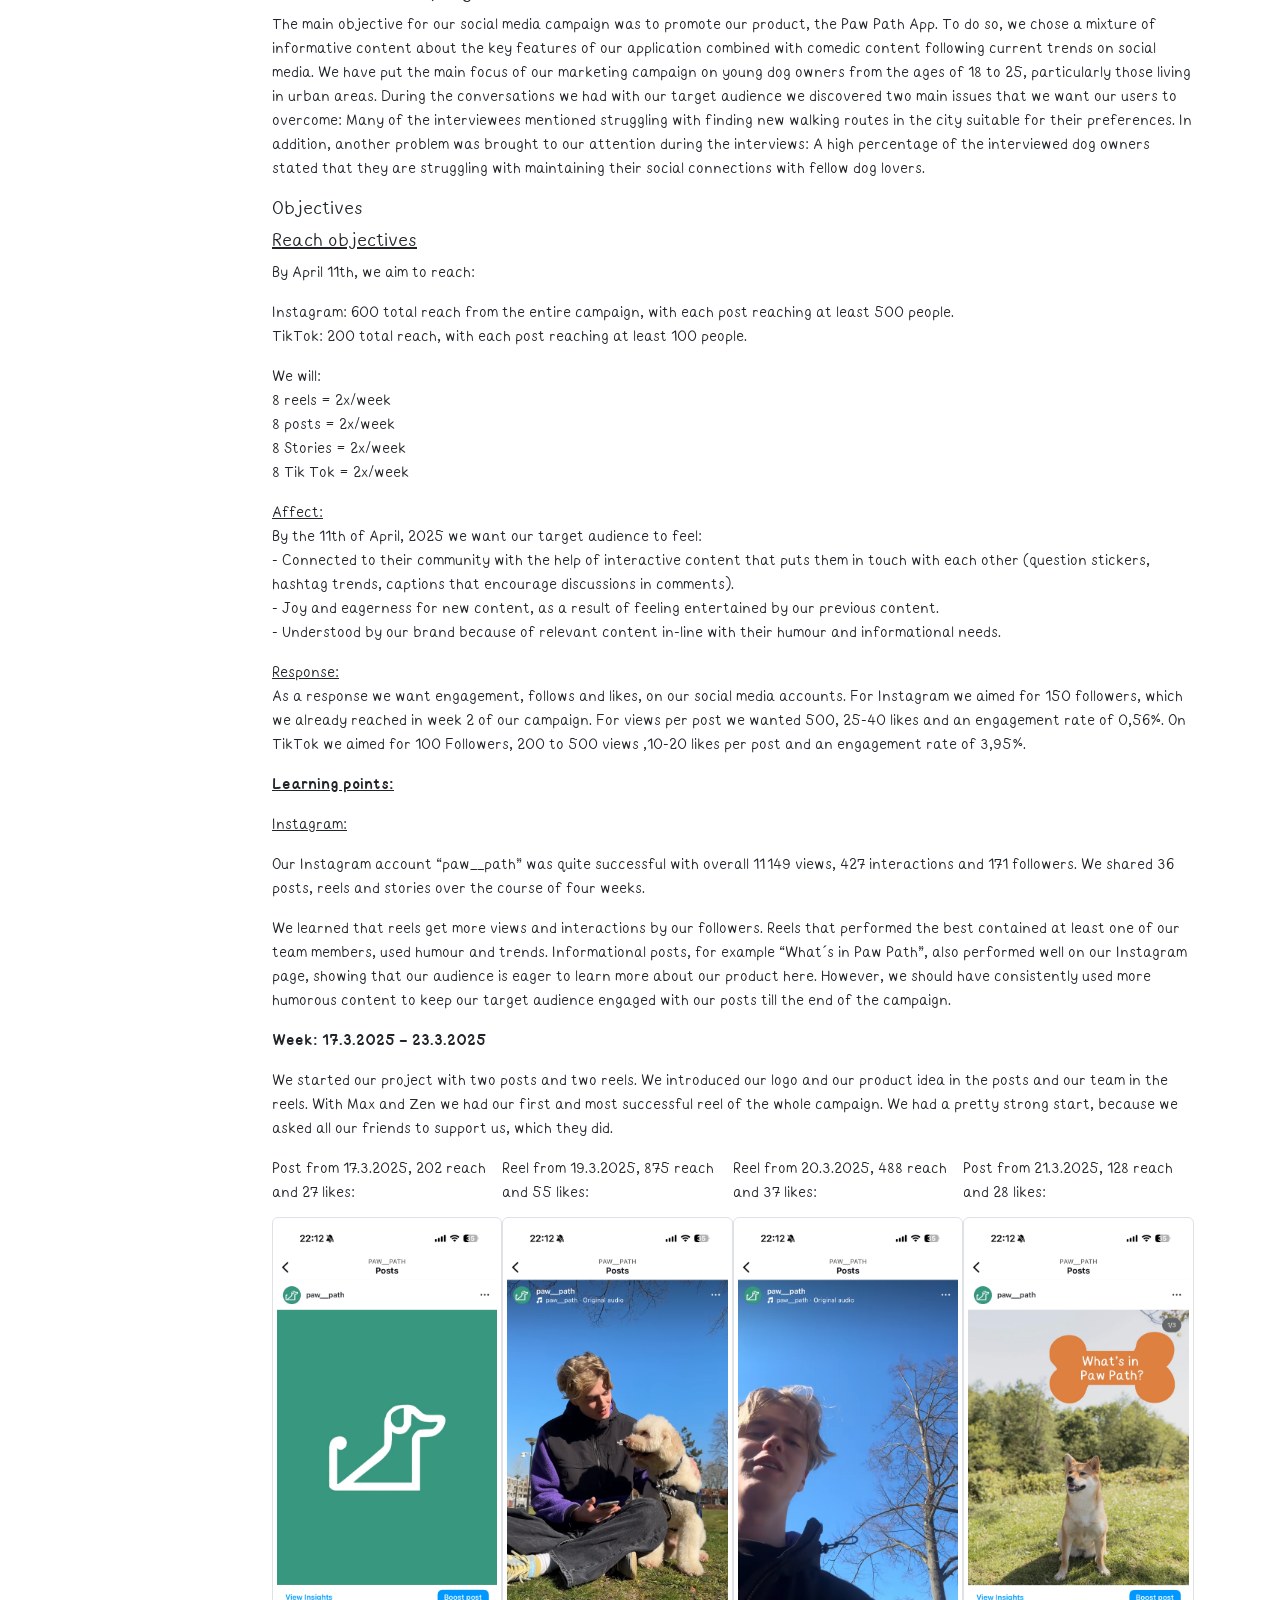
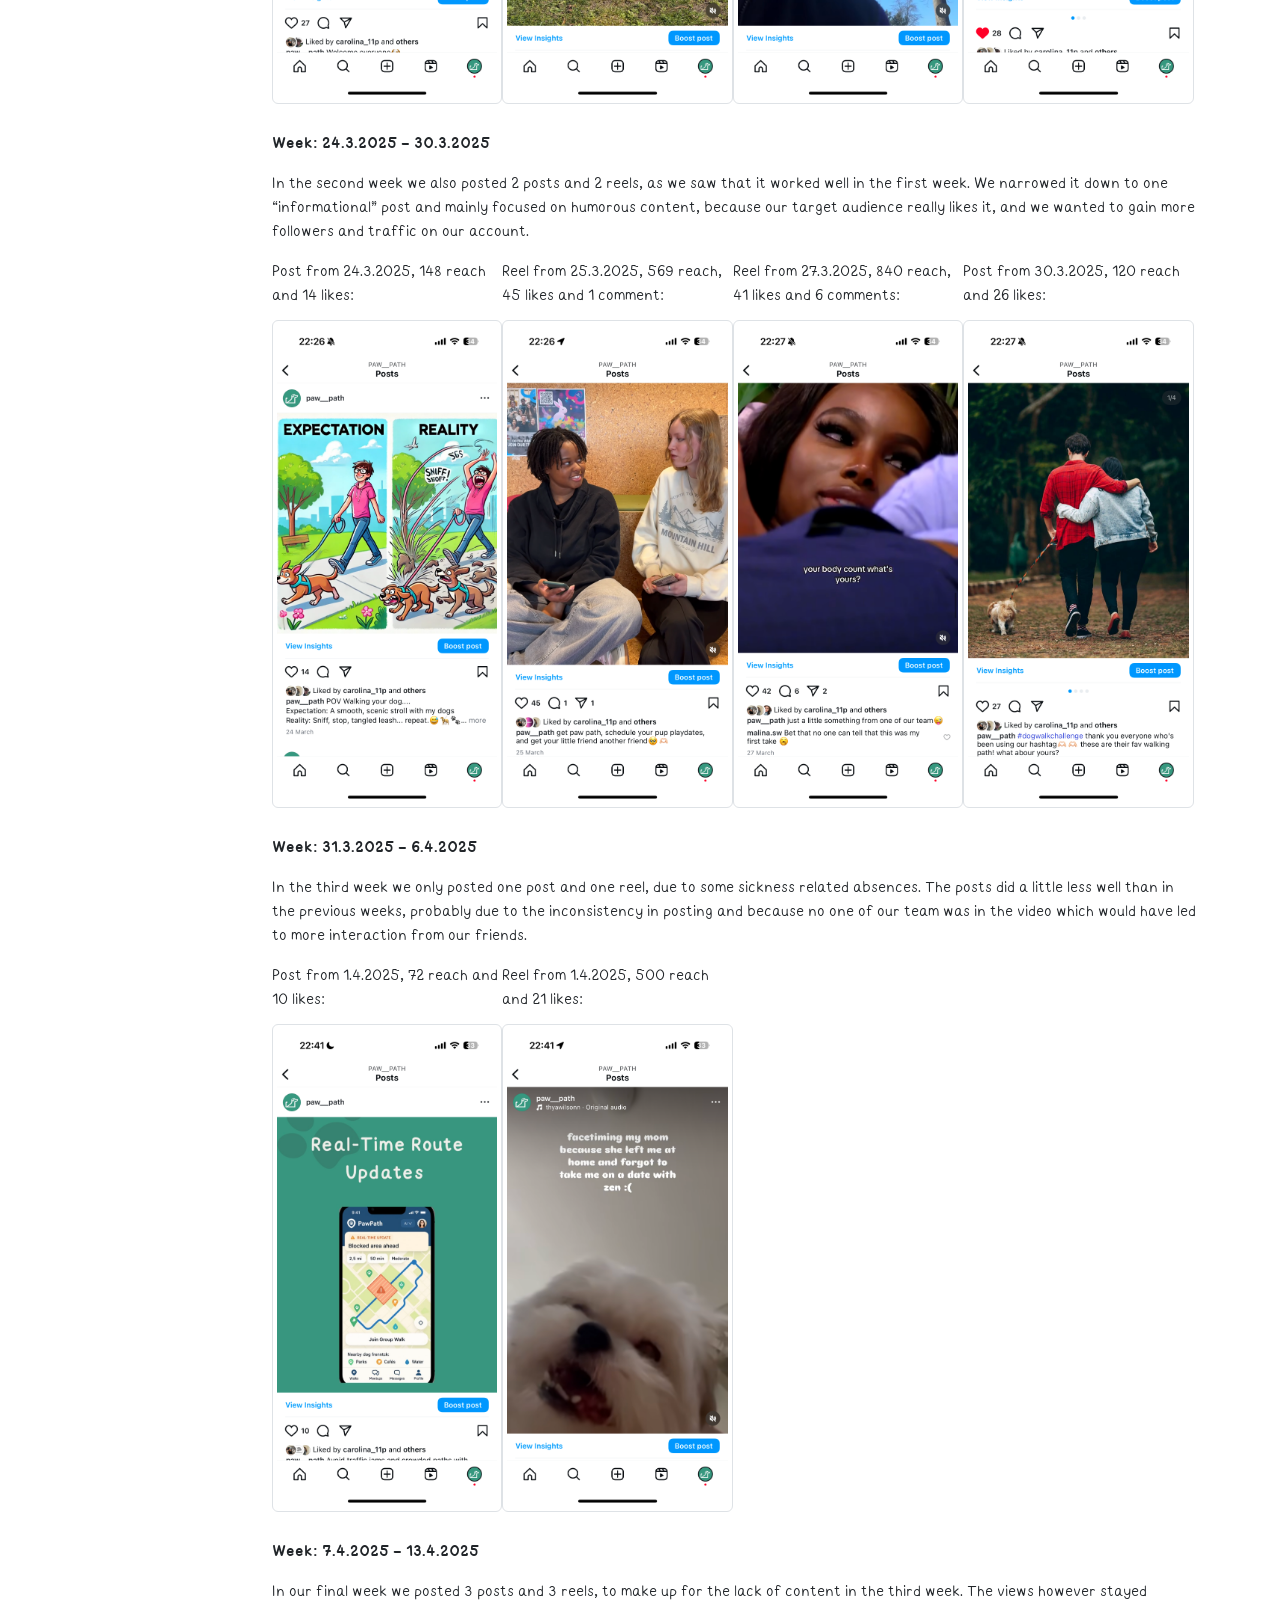
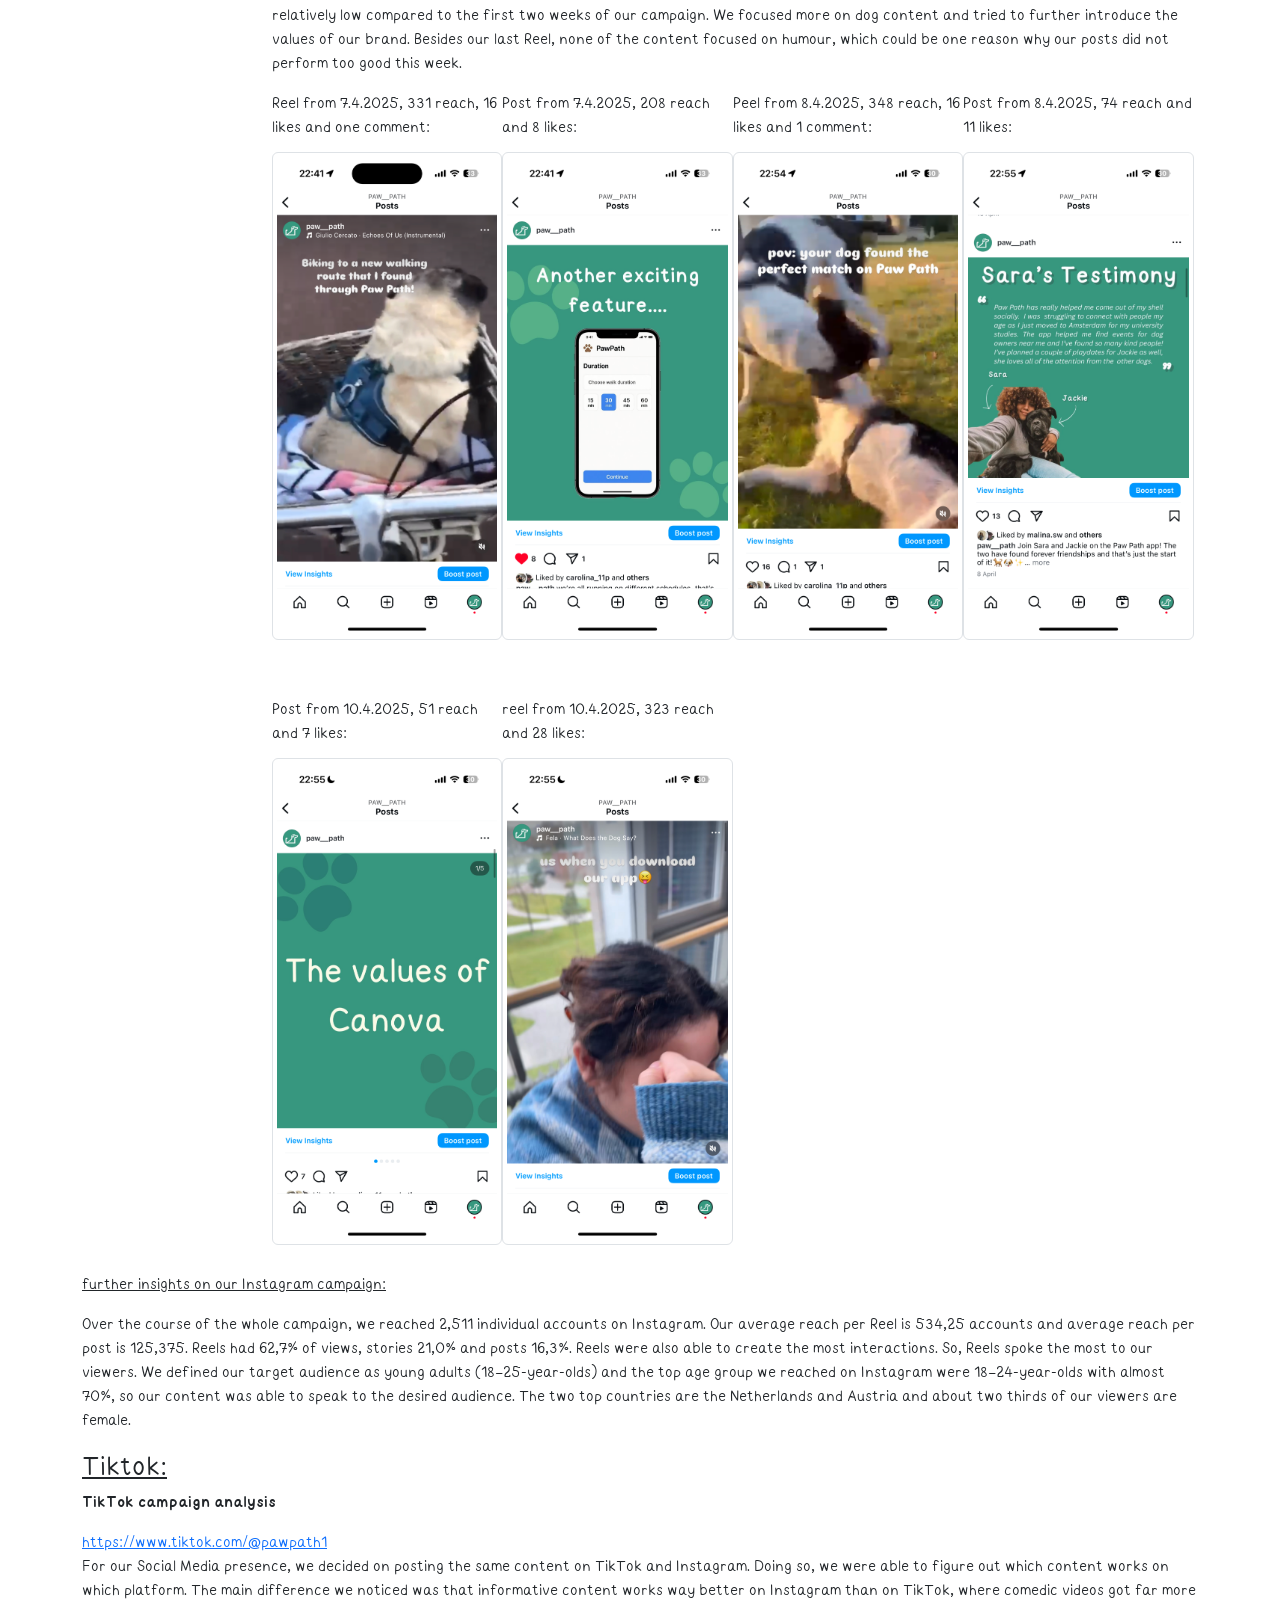
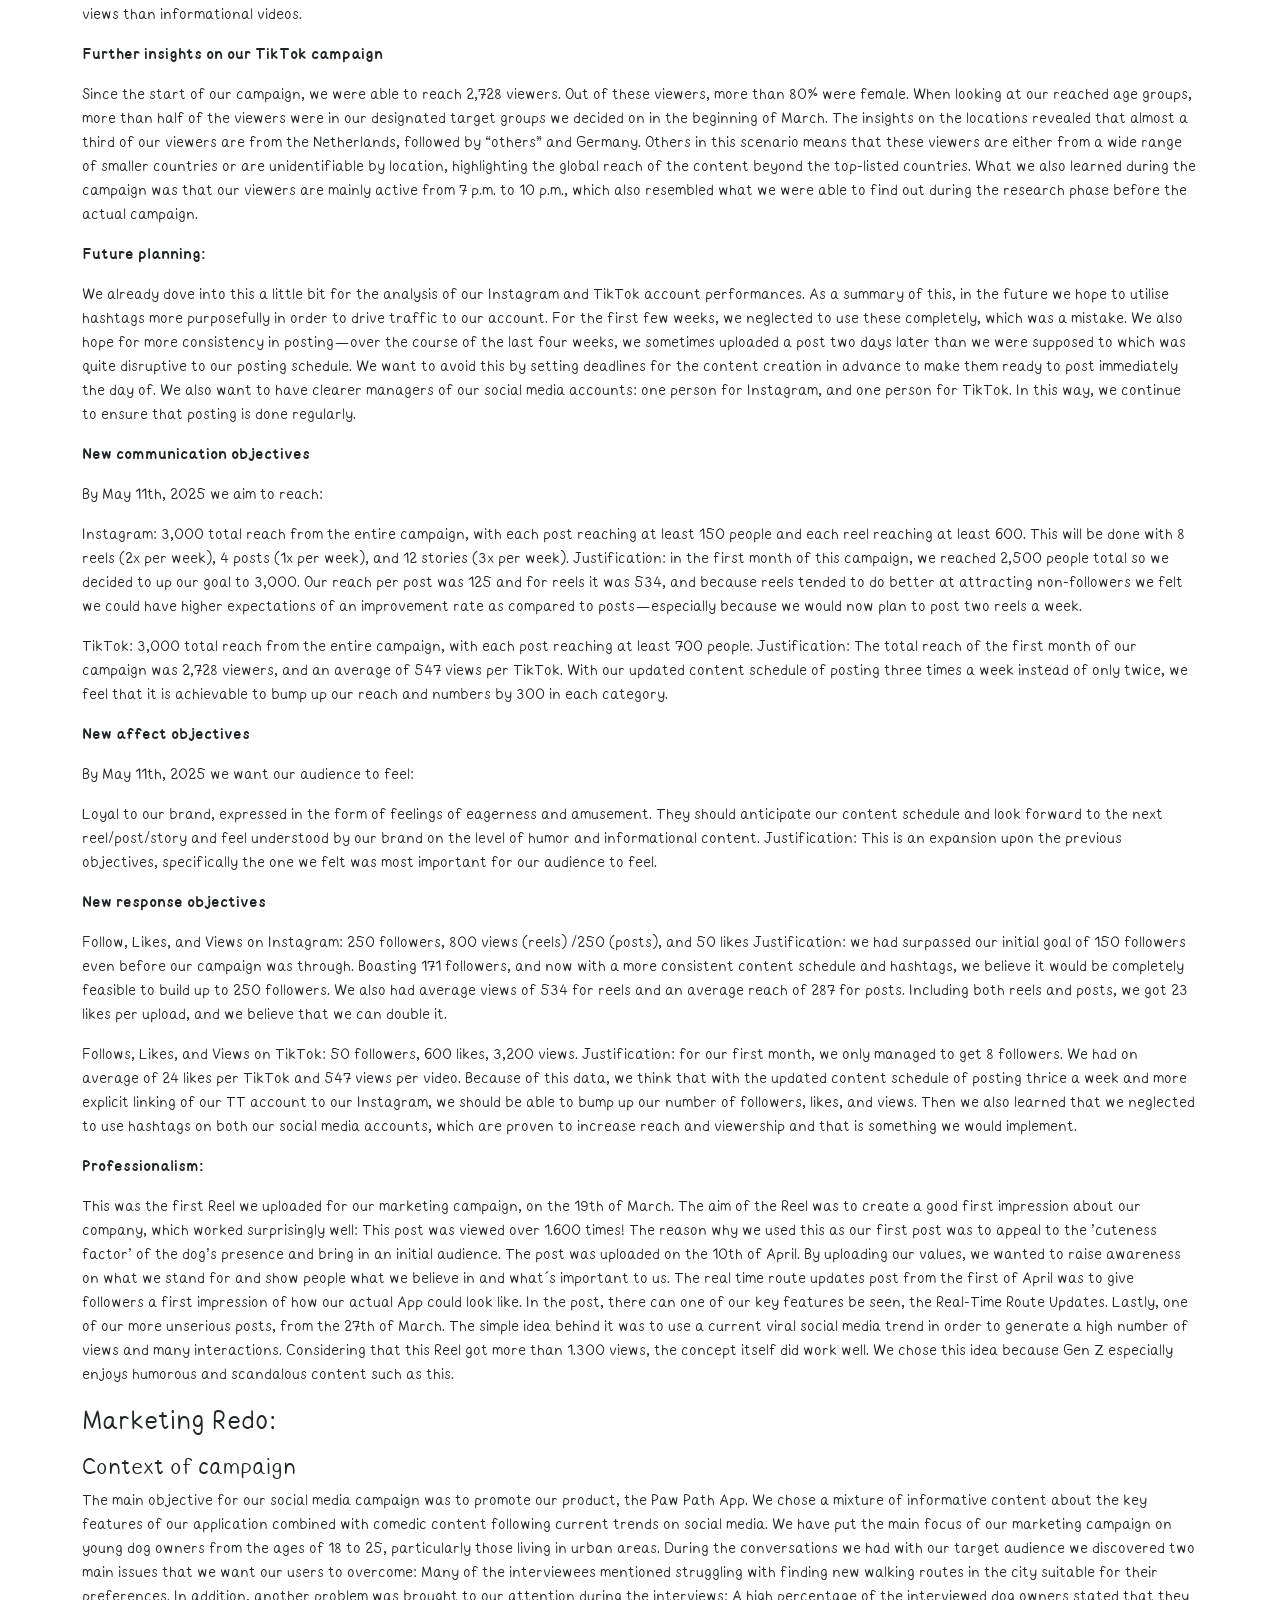
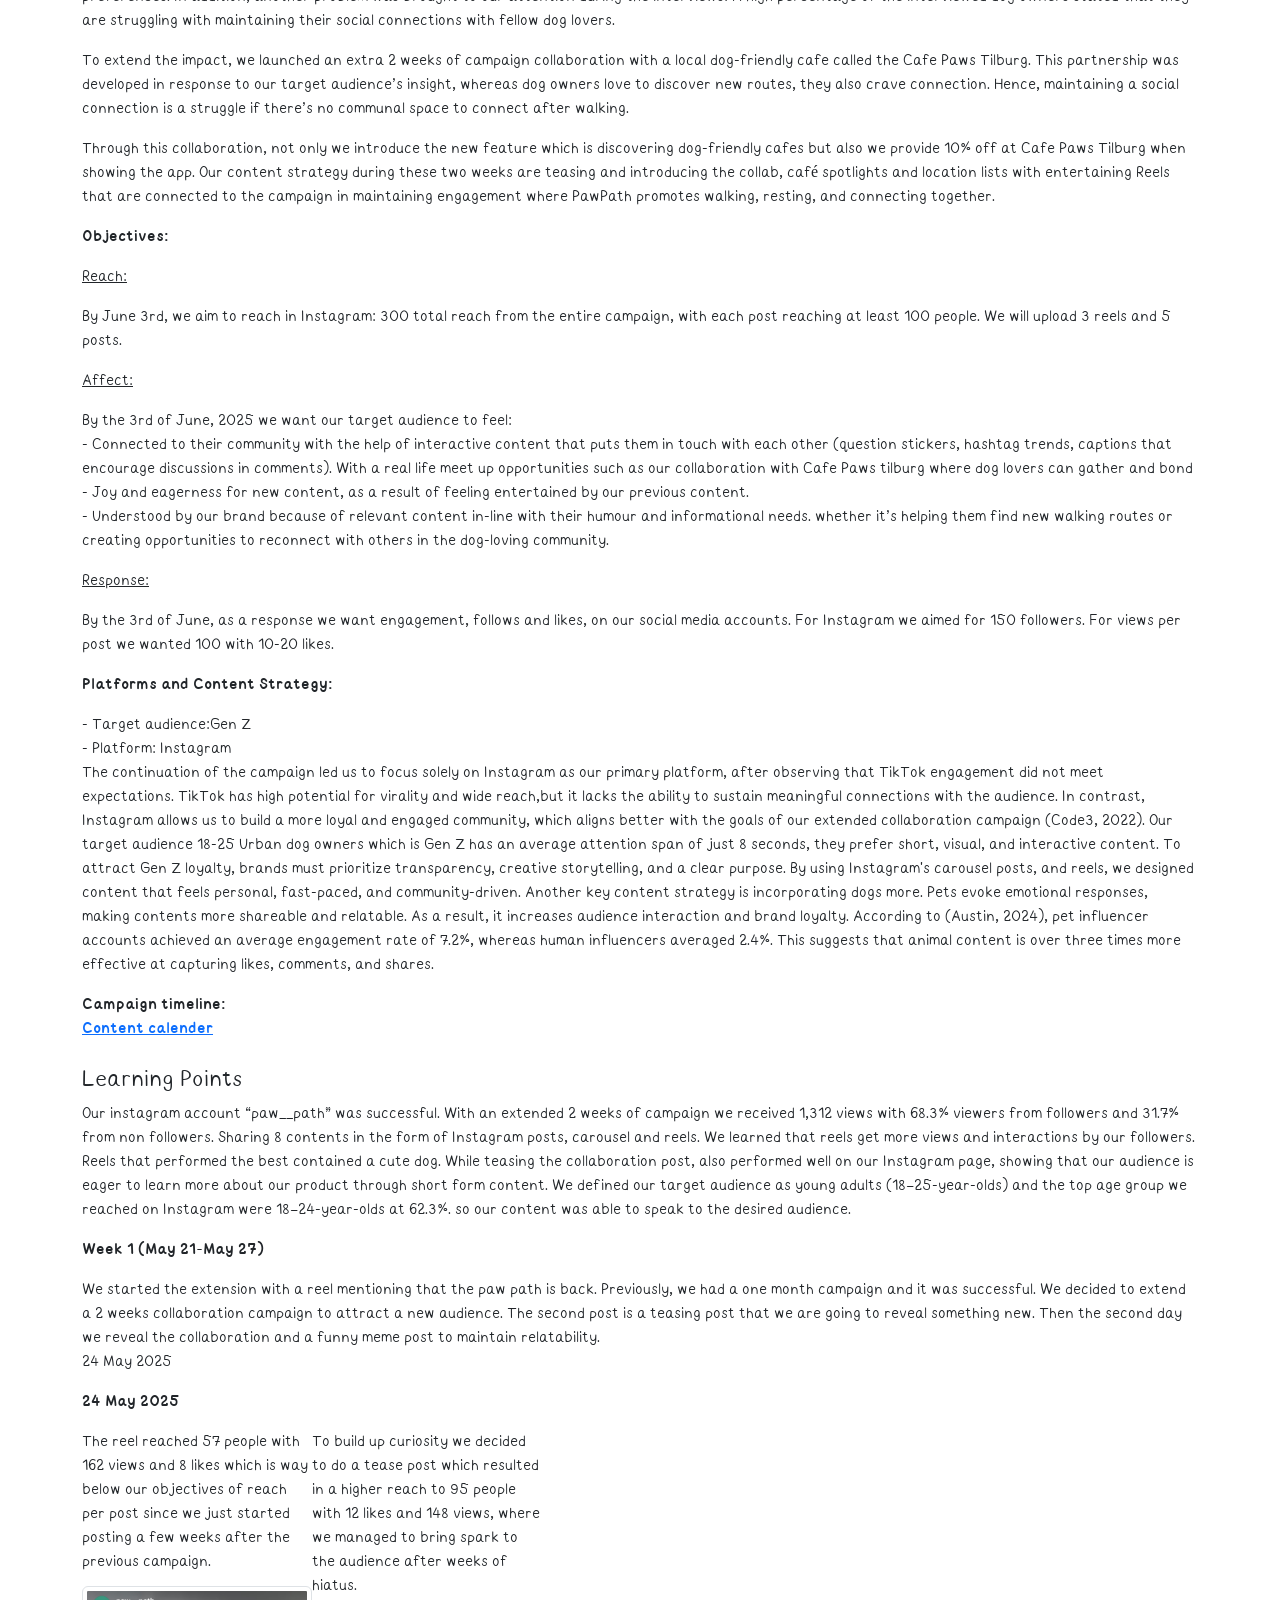
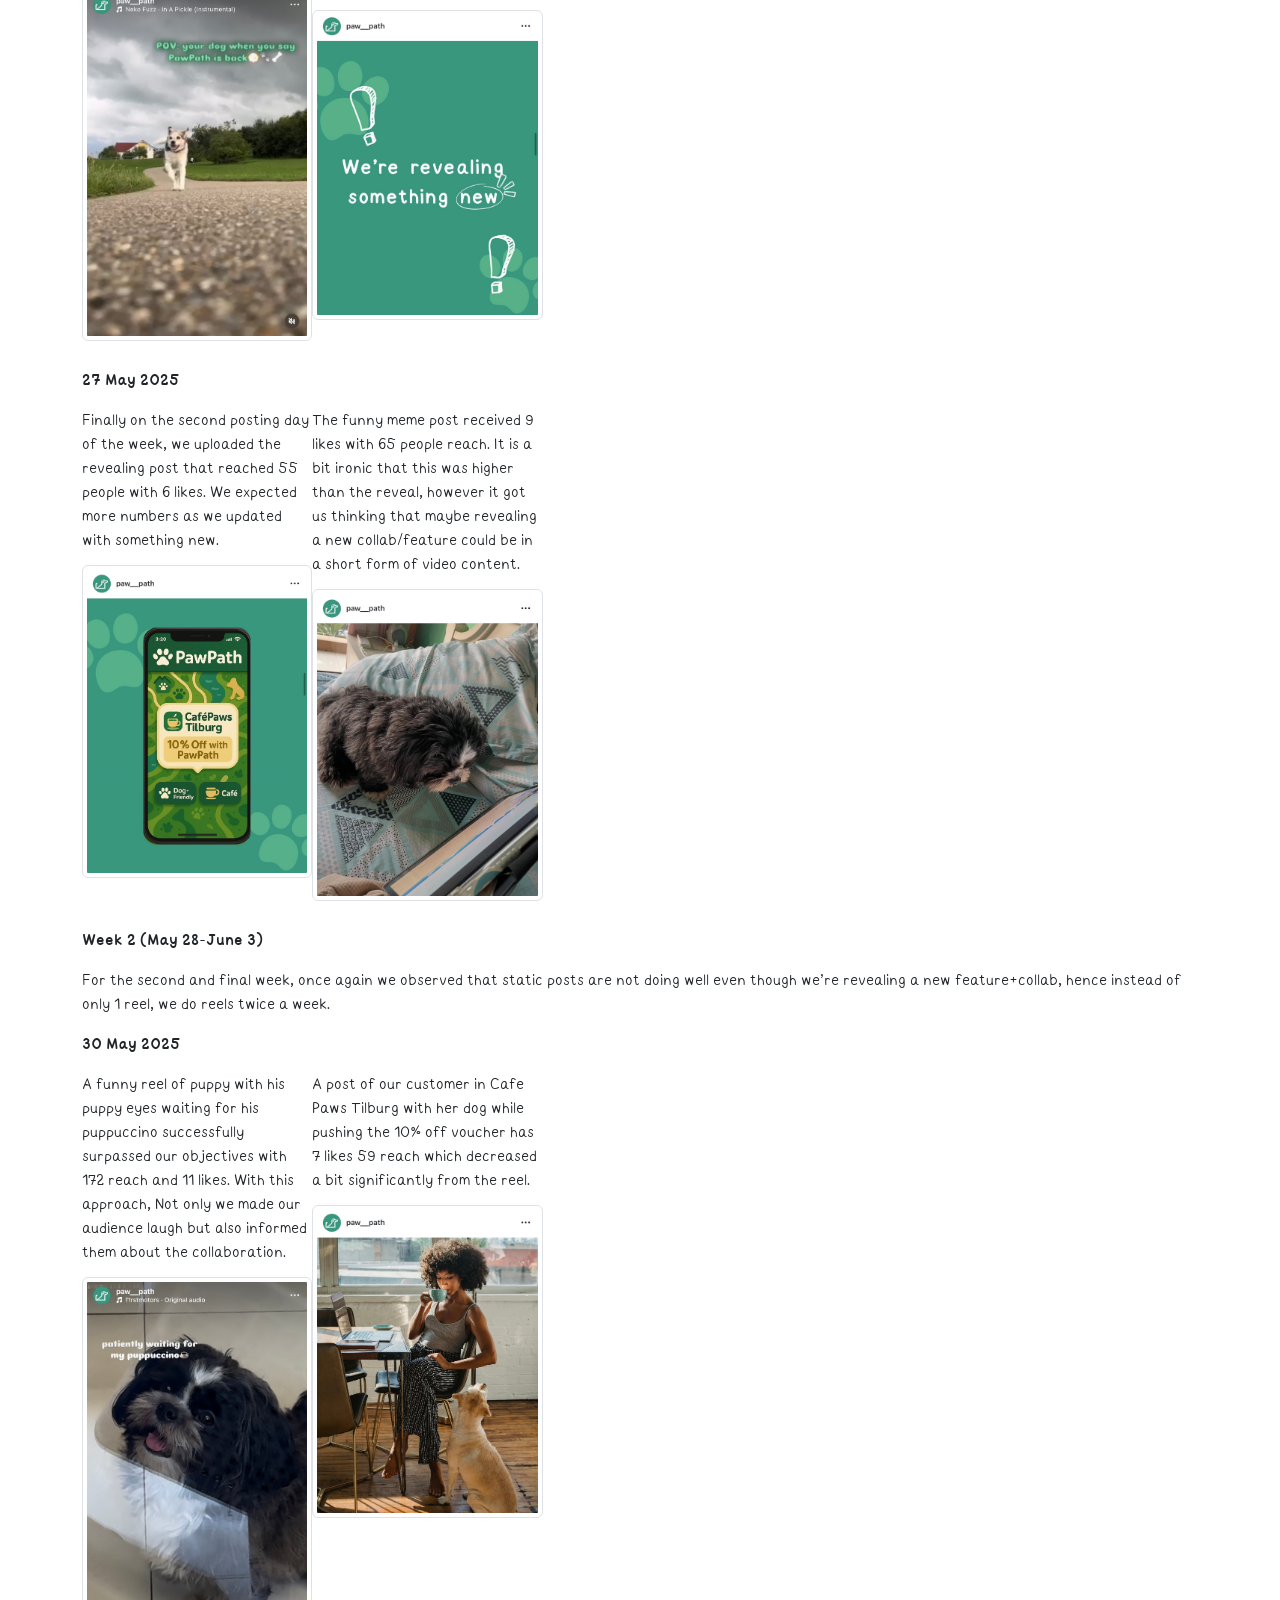
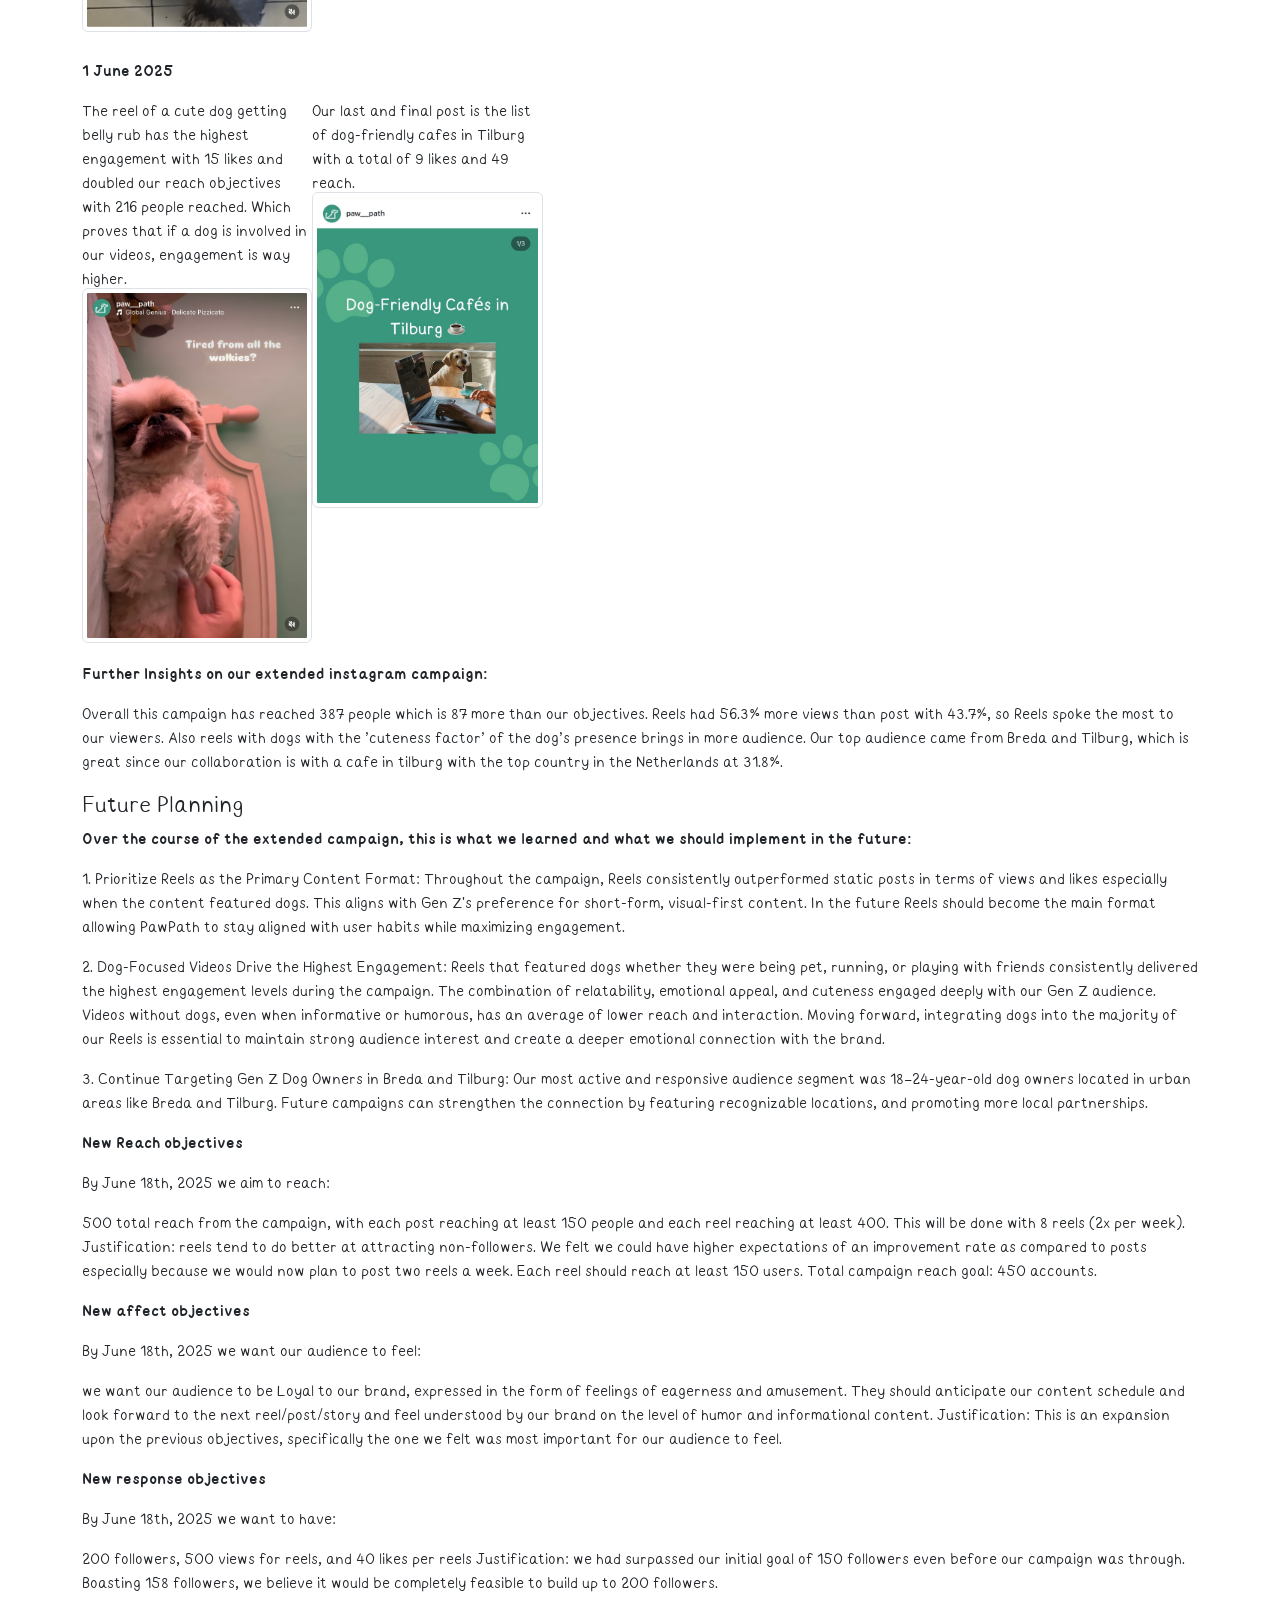
==== commit 52b3feed: "Fix Errors" ====
--- a/corporate.html
+++ b/corporate.html
@@ -187,7 +187,7 @@
           </table>
 
           <h3 id="persona">Persona</h3>
-          <img src="images/persona.jpg" height="400vh" alt="persona">
+          <img src="images/persona.jpg"style="height: 30vh;" alt="persona">
 
 
           <p style="font-family: milkteafontbold;">AVA GREENE AND SUNNY </p>
@@ -250,7 +250,7 @@
           <br>
           <br>
 
-          <h4 id="production-1" class="mt-2">UI PATTERNS </h4>
+          <h4 class="mt-2">UI PATTERNS </h4>
           <p>
             The website uses a common structure that follows a clear top-down hierarchy, engaging images, bold headings and short related text to help users easily digest key information. Using real pet images are crucial to create emotional bonds and make the experience more relevant. The content is organized into scannable, small sections using icons and shaped images. While the headlines combined with images provide intuitive navigation and helps guide users through the platform's main features. 
           </p>
@@ -267,7 +267,7 @@
             Picture Break: Since the aim of website is to be less intimidating, providing a picture break will create a depth that represents the brand to the viewers and to catch a break from reading.            
           </p>
 
-          <h3 id="production-1" class="mt-2">Structure of the Website</h3>
+          <h3 class="mt-2">Structure of the Website</h3>
           <p style="font-family: milkteafontbold;">
             Home Page
           </p>
@@ -617,7 +617,6 @@
         </p>
 
 
-        <!-- ------------------------------------------------ -->
 
         
 
@@ -723,7 +722,6 @@
                 </a>
               </div>
             </div>
-          </div>
           <br>
           <p style="font-family: milkteafontbold;">Week 2 (May 28-June 3)</p>
           <p>
@@ -748,7 +746,6 @@
                     </a>
                   </div>
                 </div>
-              </div>
               <br>
               <p style="font-family: milkteafontbold;">1 June 2025</p>
               <div style="display: flex; flex-wrap: wrap; gap: 6vh 0;">
@@ -765,7 +762,6 @@
                   </a>
                 </div>
               </div>
-            </div>
             <p style="font-family: milkteafontbold;">Further Insights on our extended instagram campaign: </p>
             <p>
               Overall this campaign has reached 387 people which is 87 more than our objectives. Reels had 56.3% more views than post with 43.7%, so Reels spoke the most to our viewers. Also reels with dogs with the ’cuteness factor’ of the dog’s presence brings in more audience. Our top audience came from Breda and Tilburg, which is great since our collaboration is with a cafe in tilburg with the top country in the Netherlands at 31.8%.            
@@ -804,7 +800,7 @@
                   200 followers, 500 views for reels, and 40 likes per reels Justification: we had surpassed our initial goal of 150 followers even before our campaign was through. Boasting 158 followers, we believe it would be completely feasible to build up to 200 followers.                 </p>
                   <p style="font-family: milkteafontbold;">New Campaign Timeline: 
                     <br>
-                  <a href=https://docs.google.com/spreadsheets/d/1j6U8COq3fR3-uuqxjkPUp3NIJrxYACcGVeBsL41EEIQ/edit?gid=0#gid=0>New Content Calender</a>
+                  <a href="https://docs.google.com/spreadsheets/d/1j6U8COq3fR3-uuqxjkPUp3NIJrxYACcGVeBsL41EEIQ/edit?gid=0#gid=0">New Content Calender</a>
                   </p>
 
 
@@ -833,7 +829,7 @@
          <p>Existing Alternatives: Currently, dog owners rely on the digital maps, word-of-mouth, or their own exploration to find new routes, which are a guessing game whether they are dog friendly routes or dog-friendly facilities. For social connection, they might use social media groups or chance interactions at dog parks, which lack structured meet-up opportunities or a designated community platform.</p>
           </p>
           <p style="font-family: milkteafontbold;"> 
-            Solutions 
+            Solutions </p>
             <p>Based on the identified problems, our Paw Path App offers these solutions:</p>
             <p>-Our app allows users to find curated walks and new, exciting walking routes suitable for their preferences and location. This simplifies and improves dog-walking by offering personalized and real-time updated routes locally and even on holidays.
               <br>-The app offers the possibility to connect with and meet other dog owners in their area. It includes a social meetup feature that helps dog owners to connect and turn everyday walks into unique adventures, creating  a sense of community after walks.
